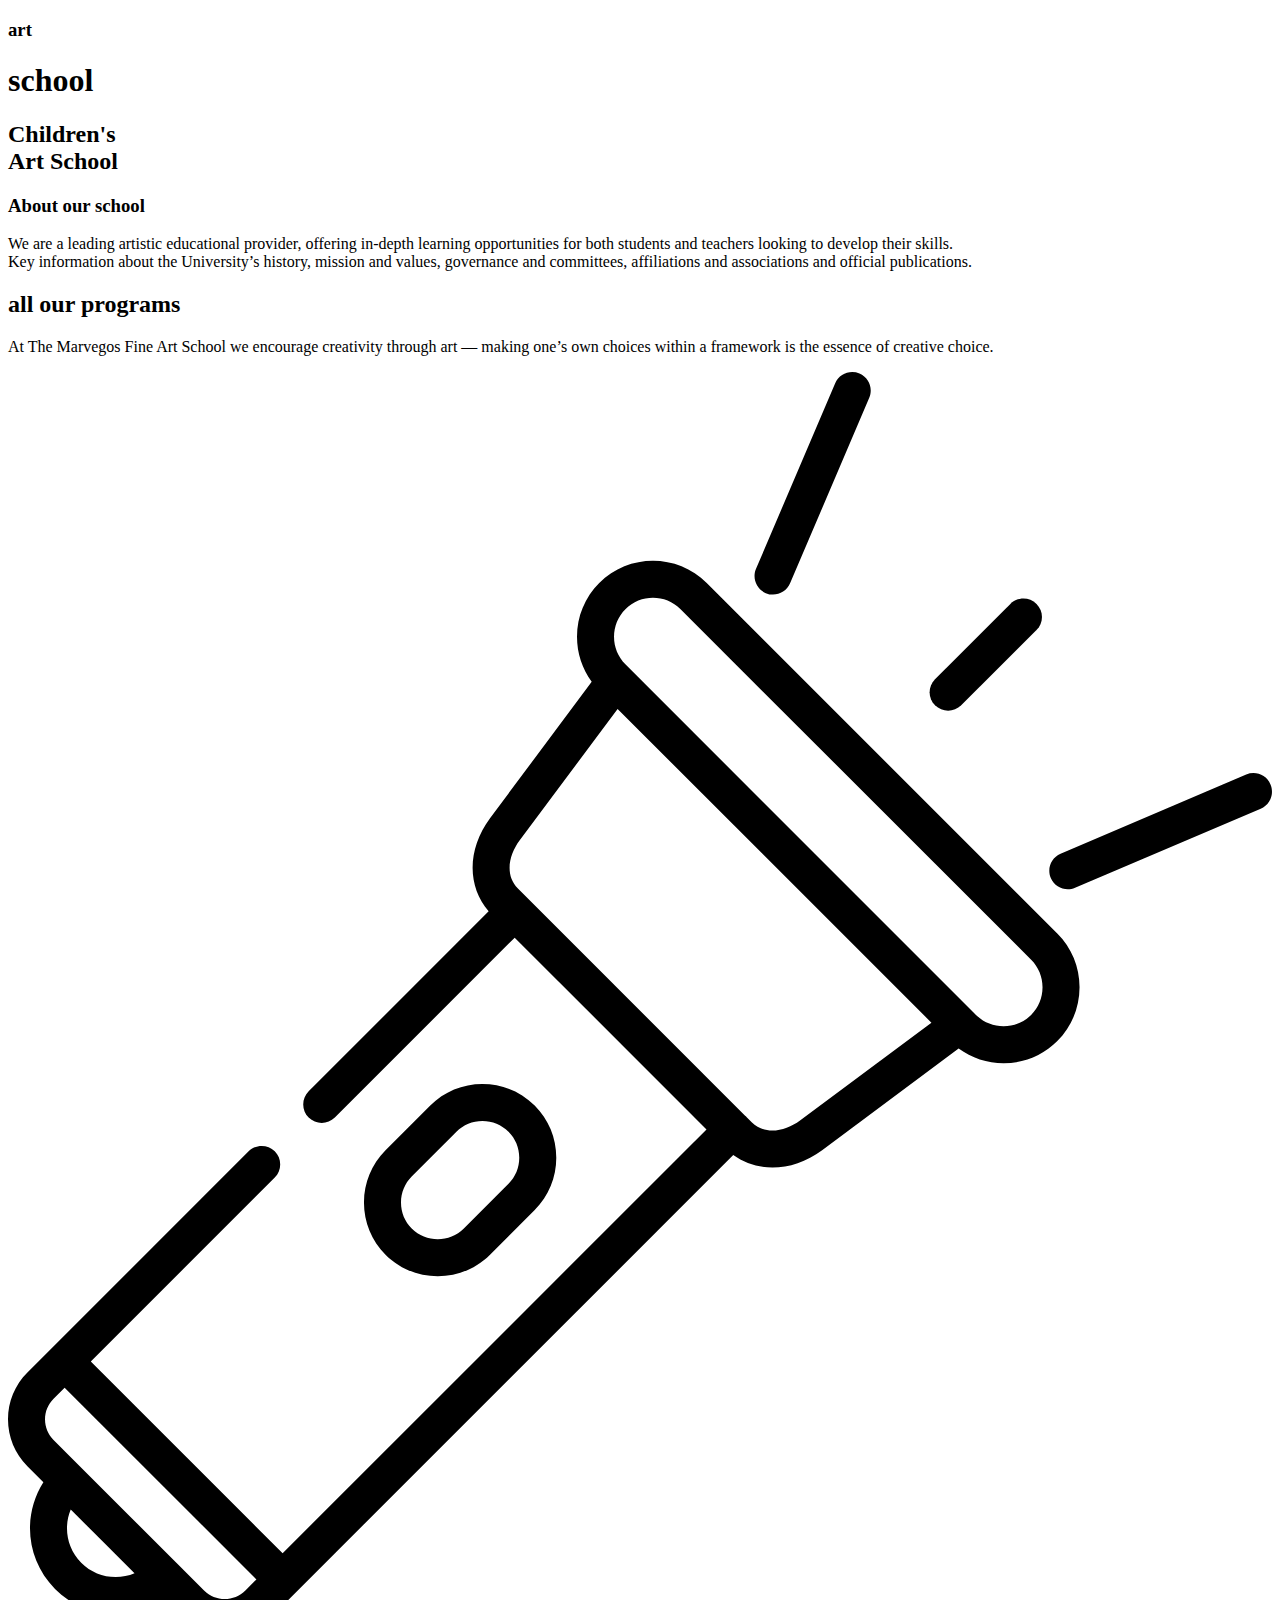
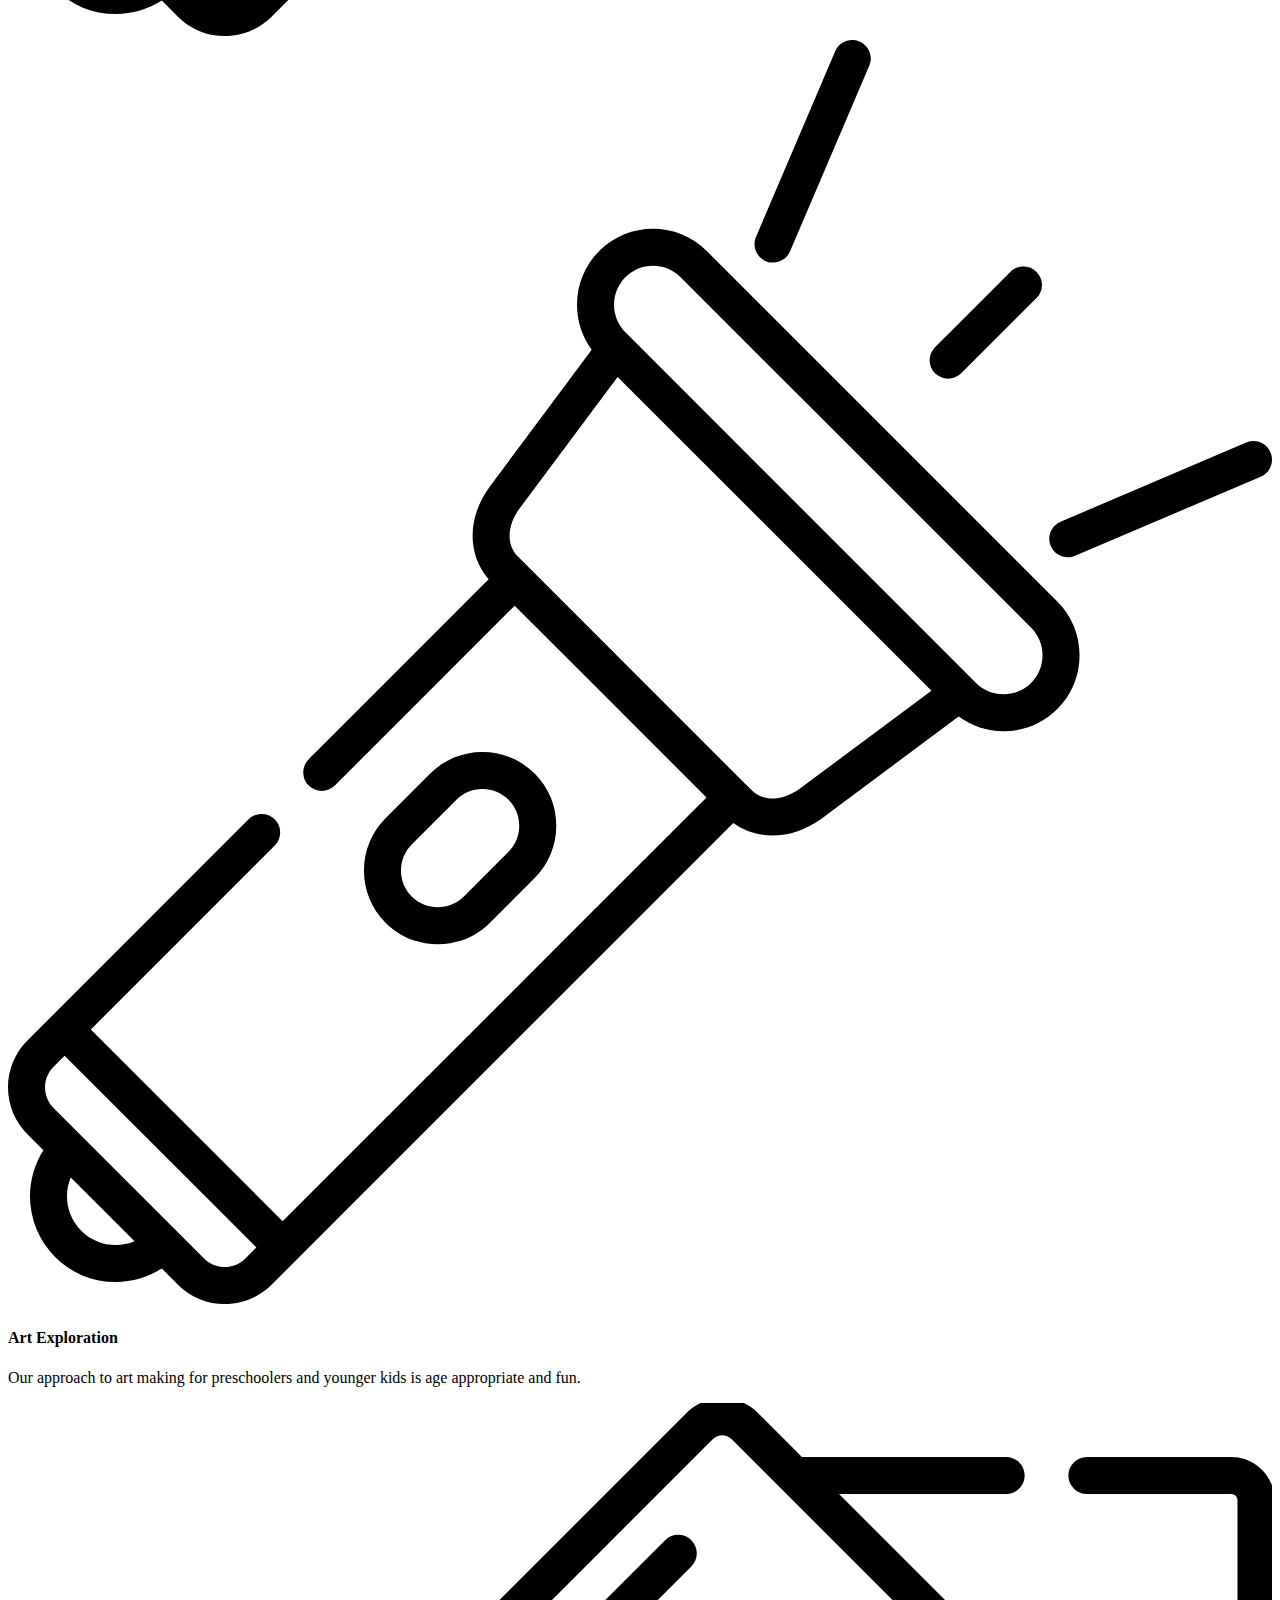
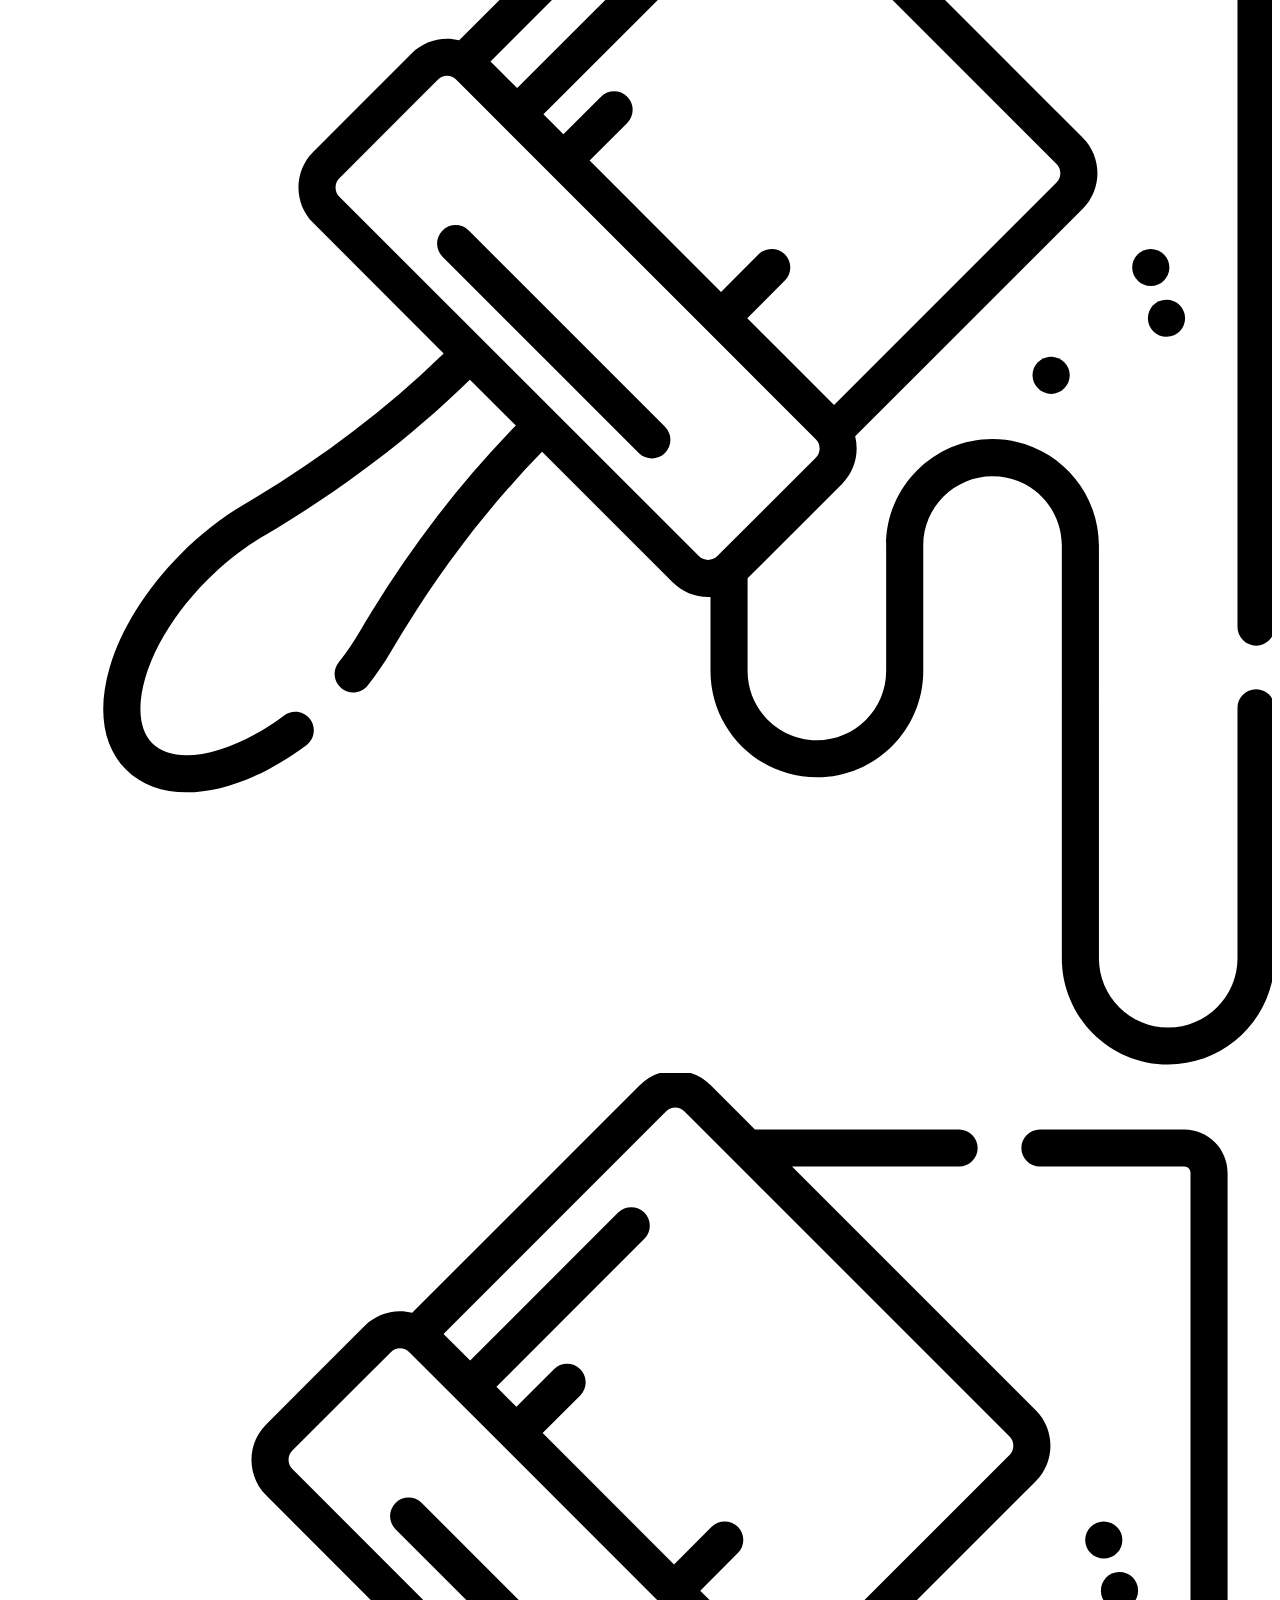
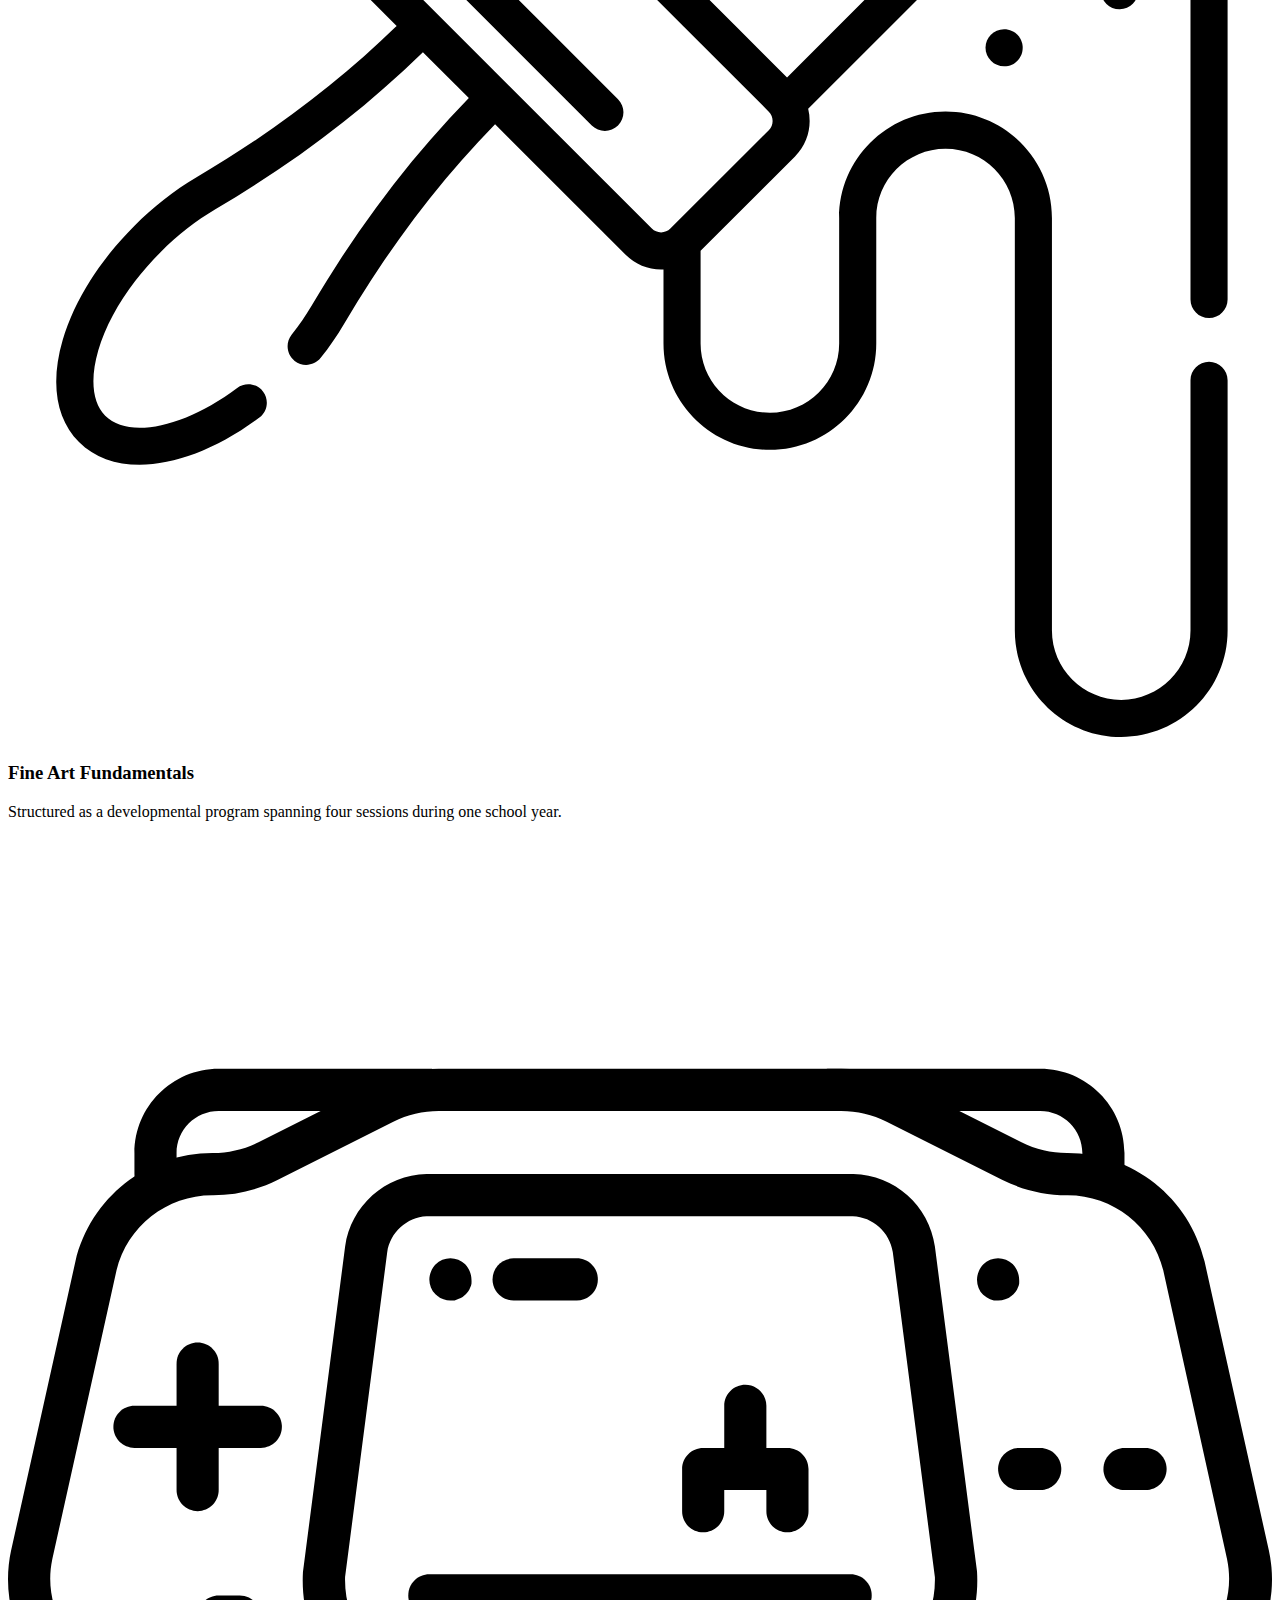
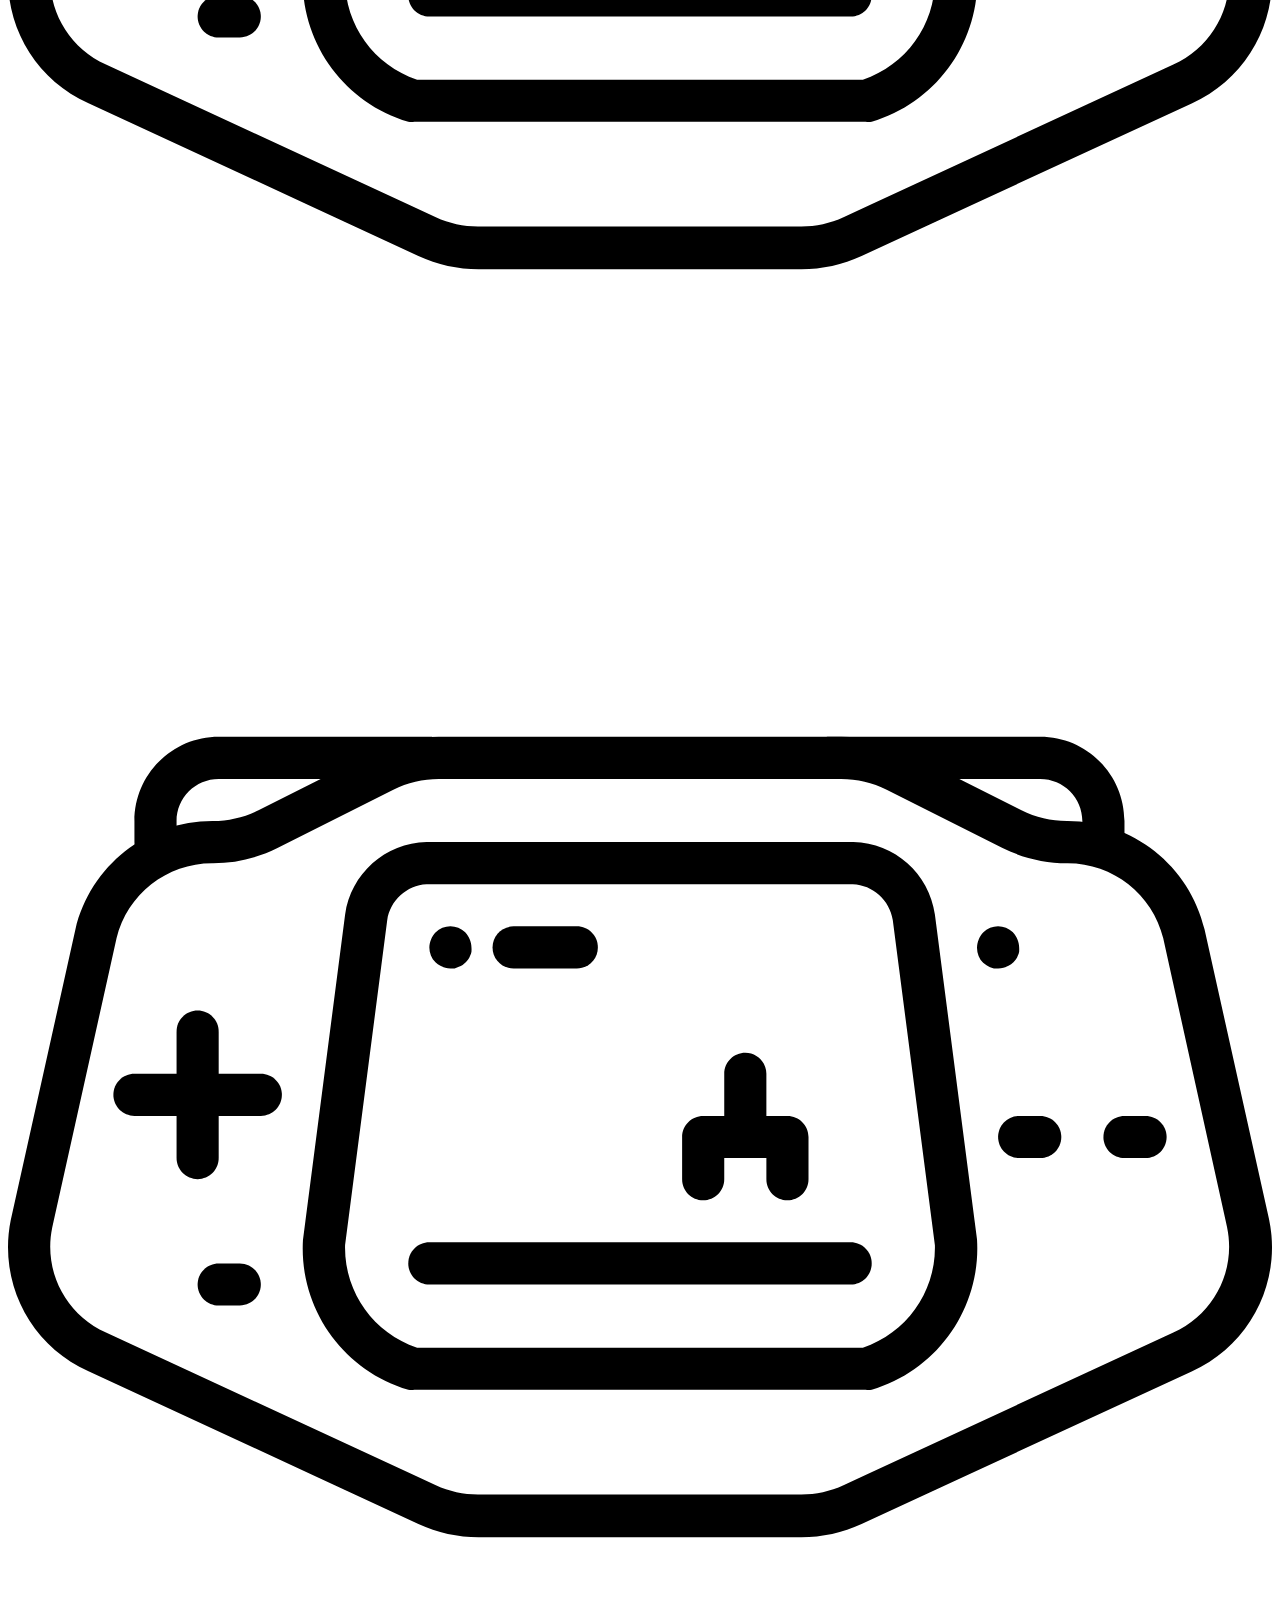
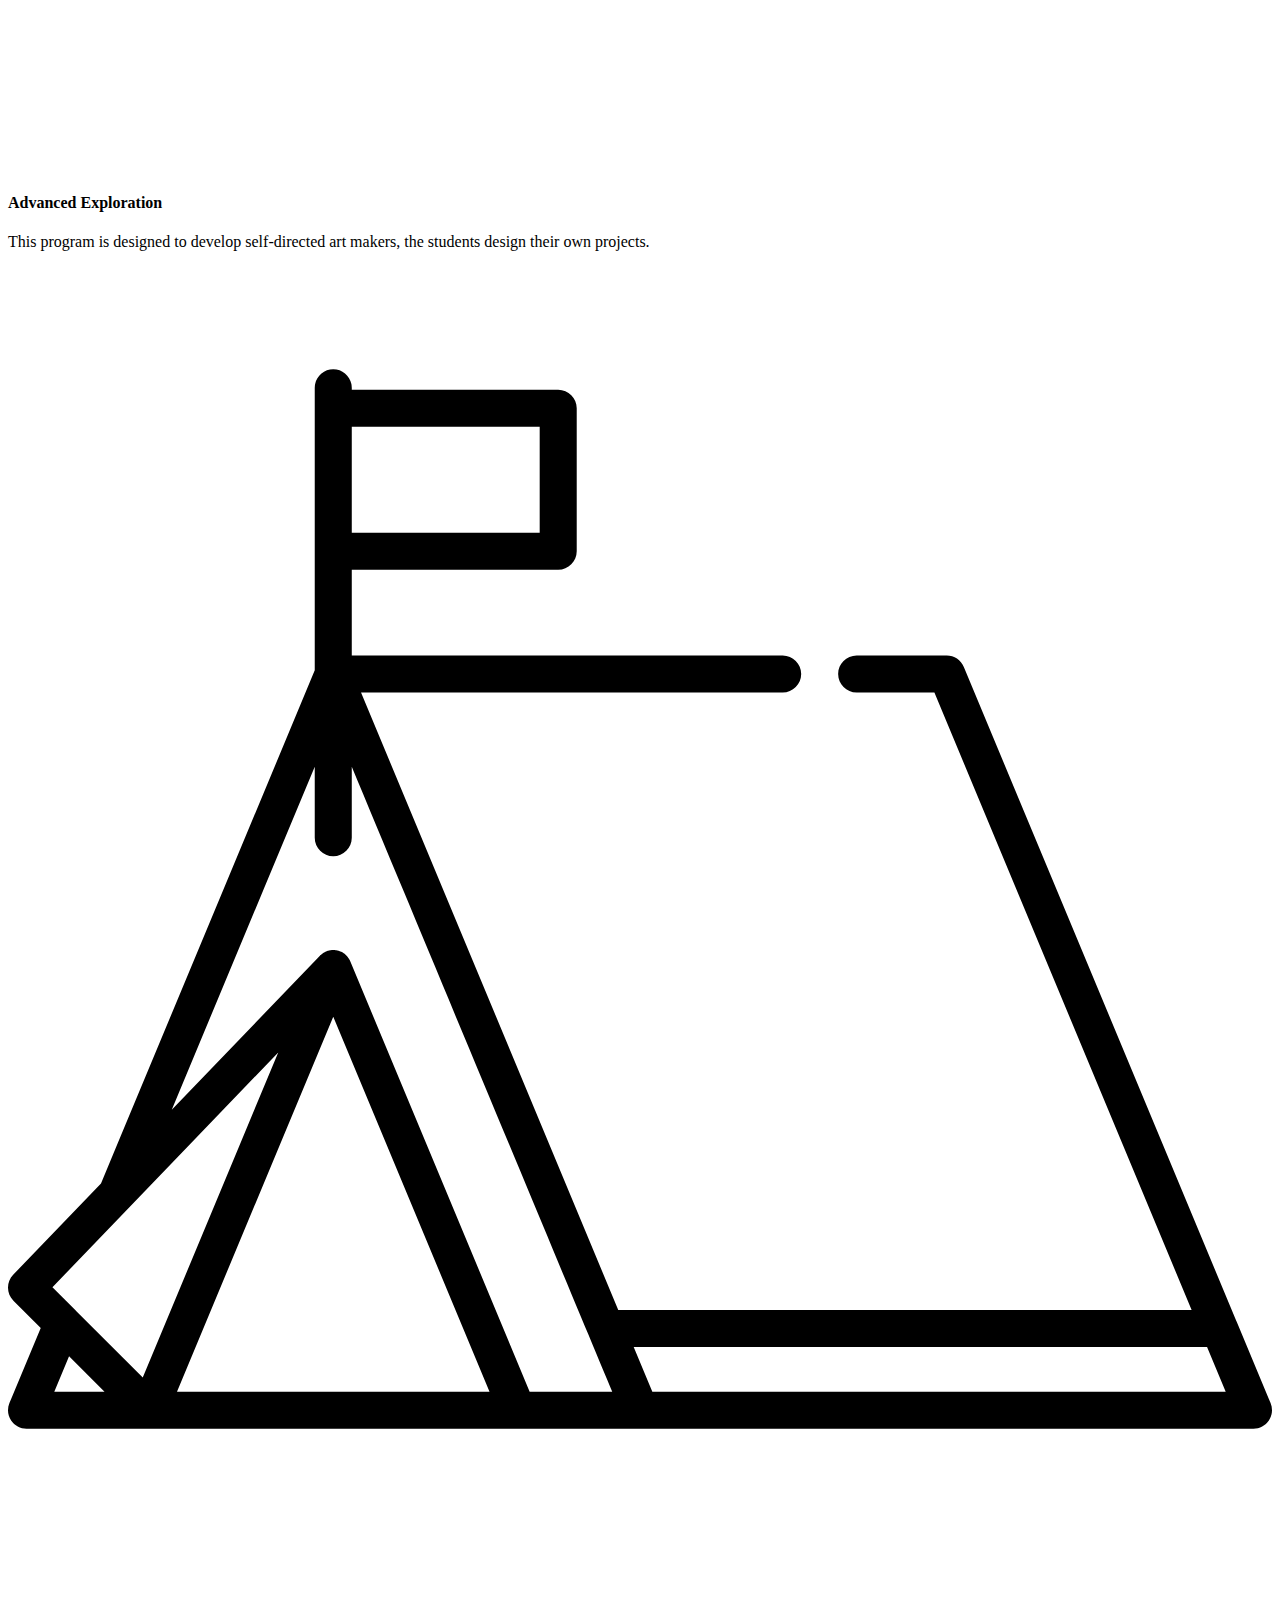
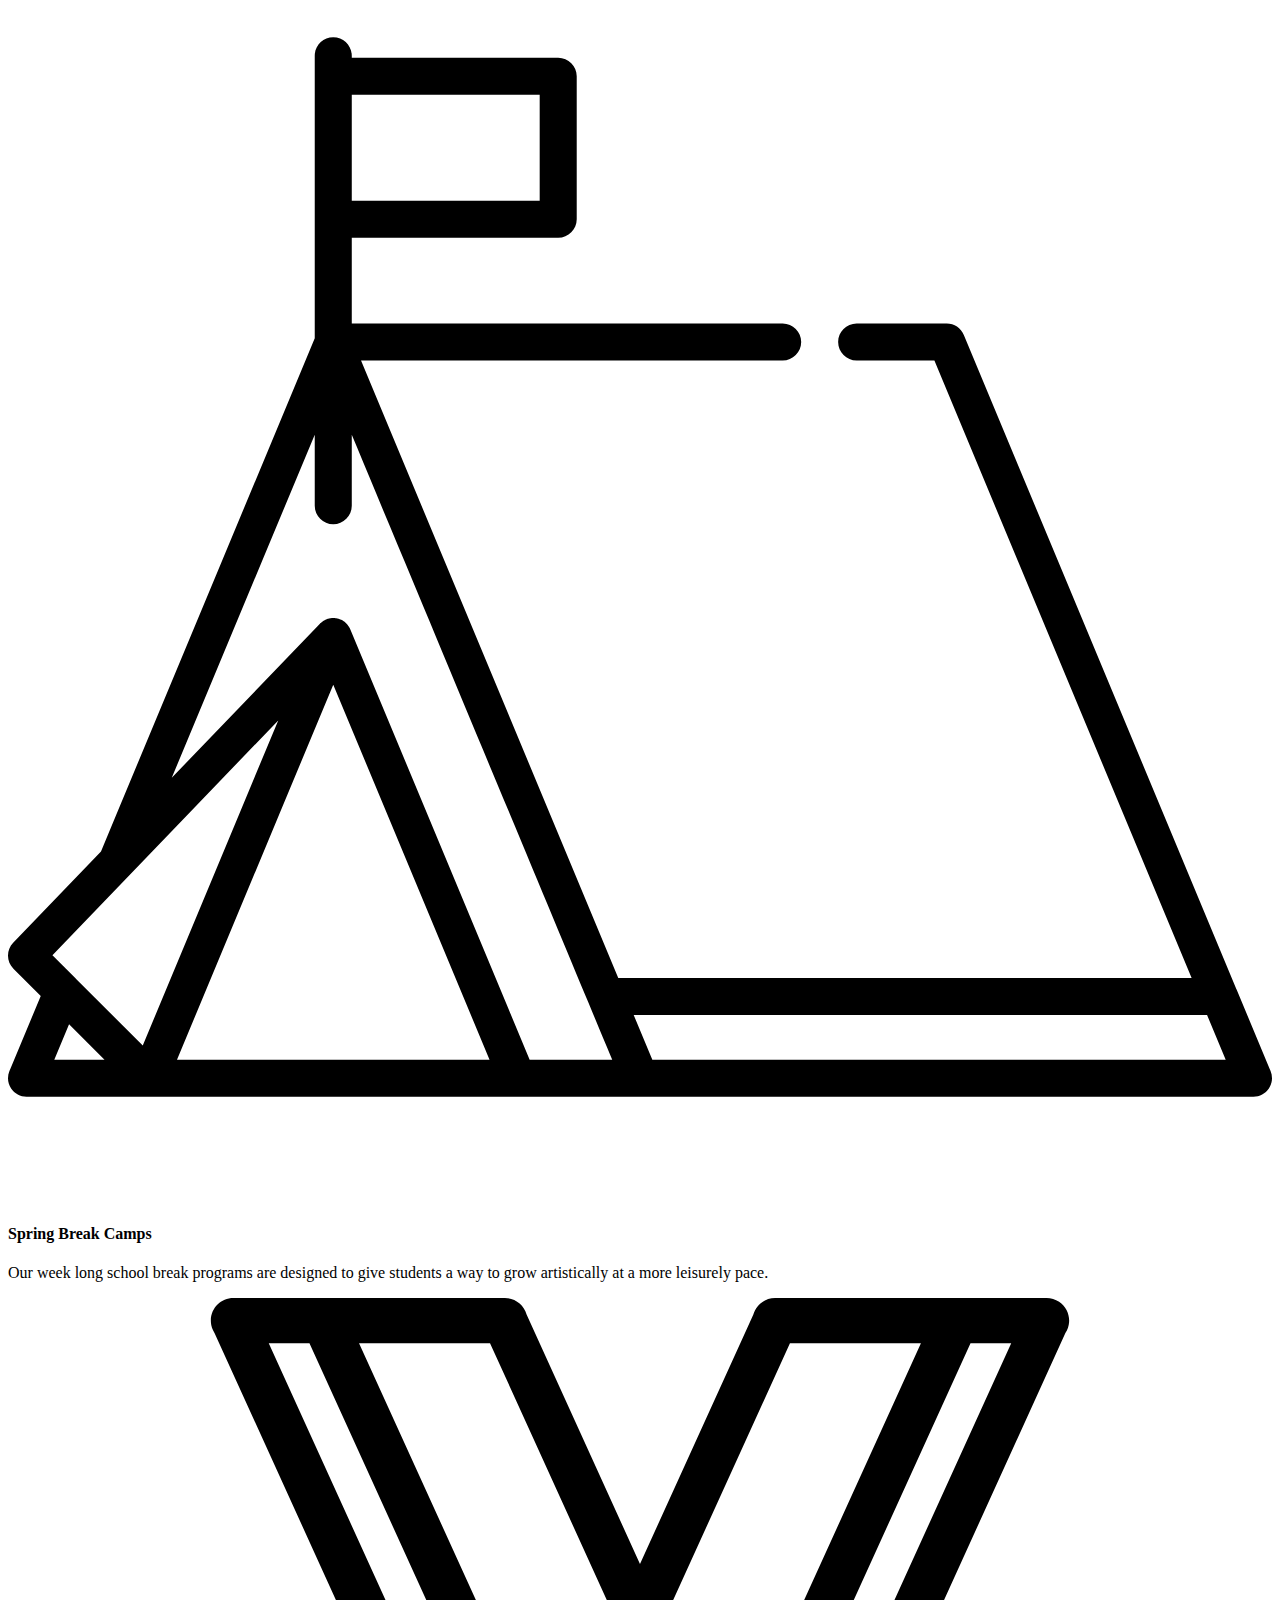
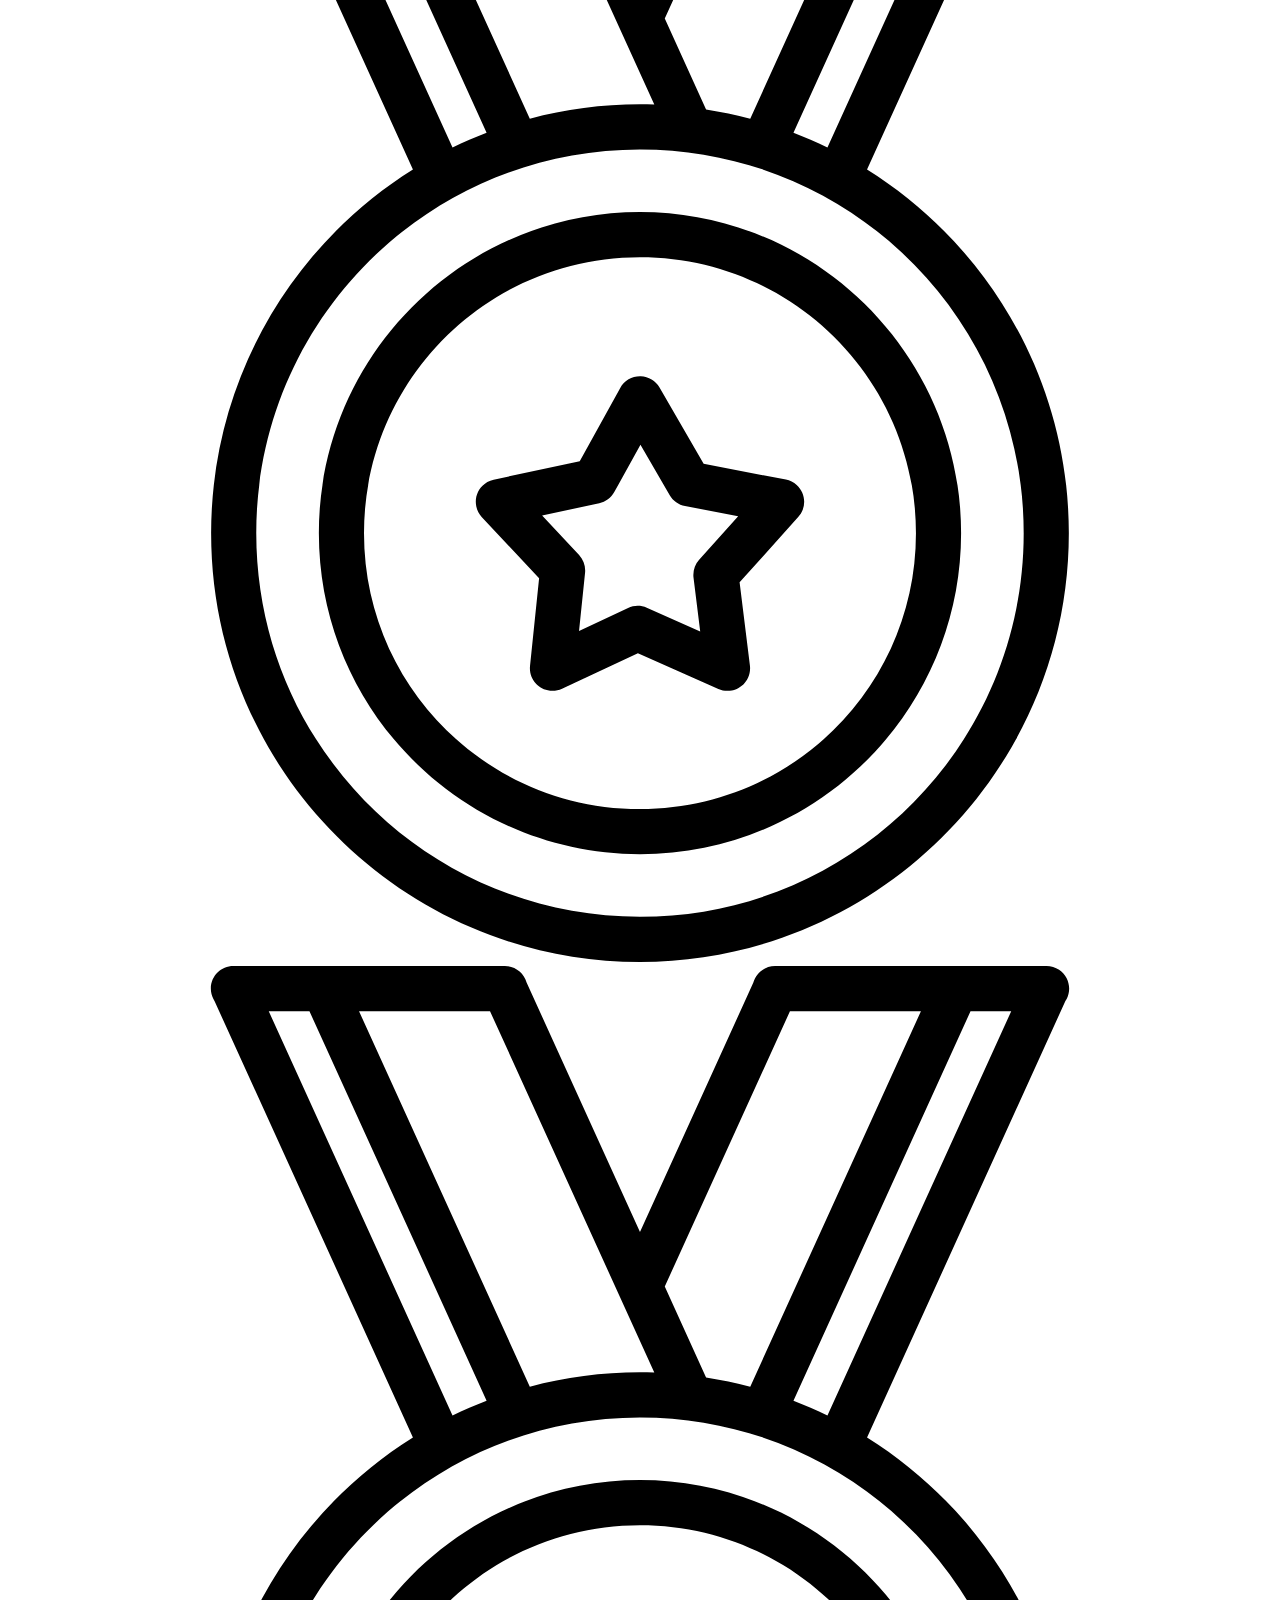
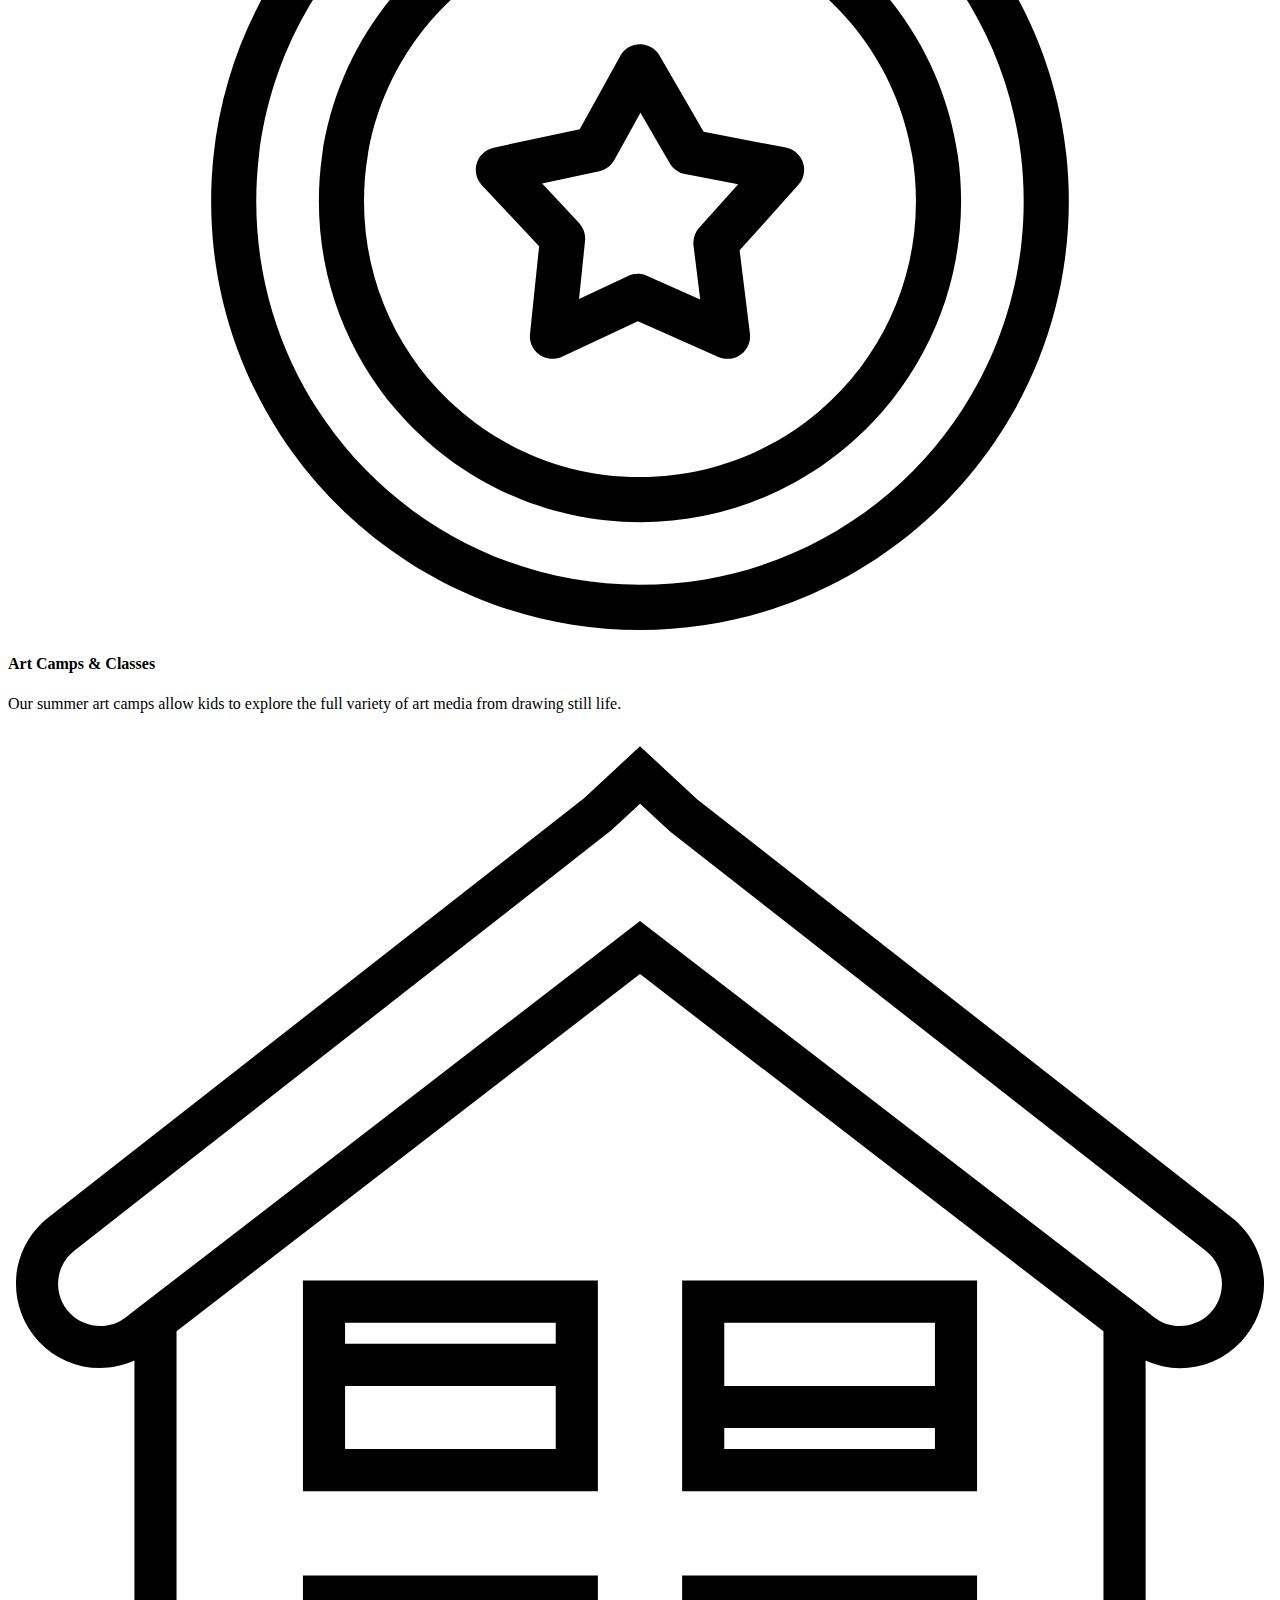
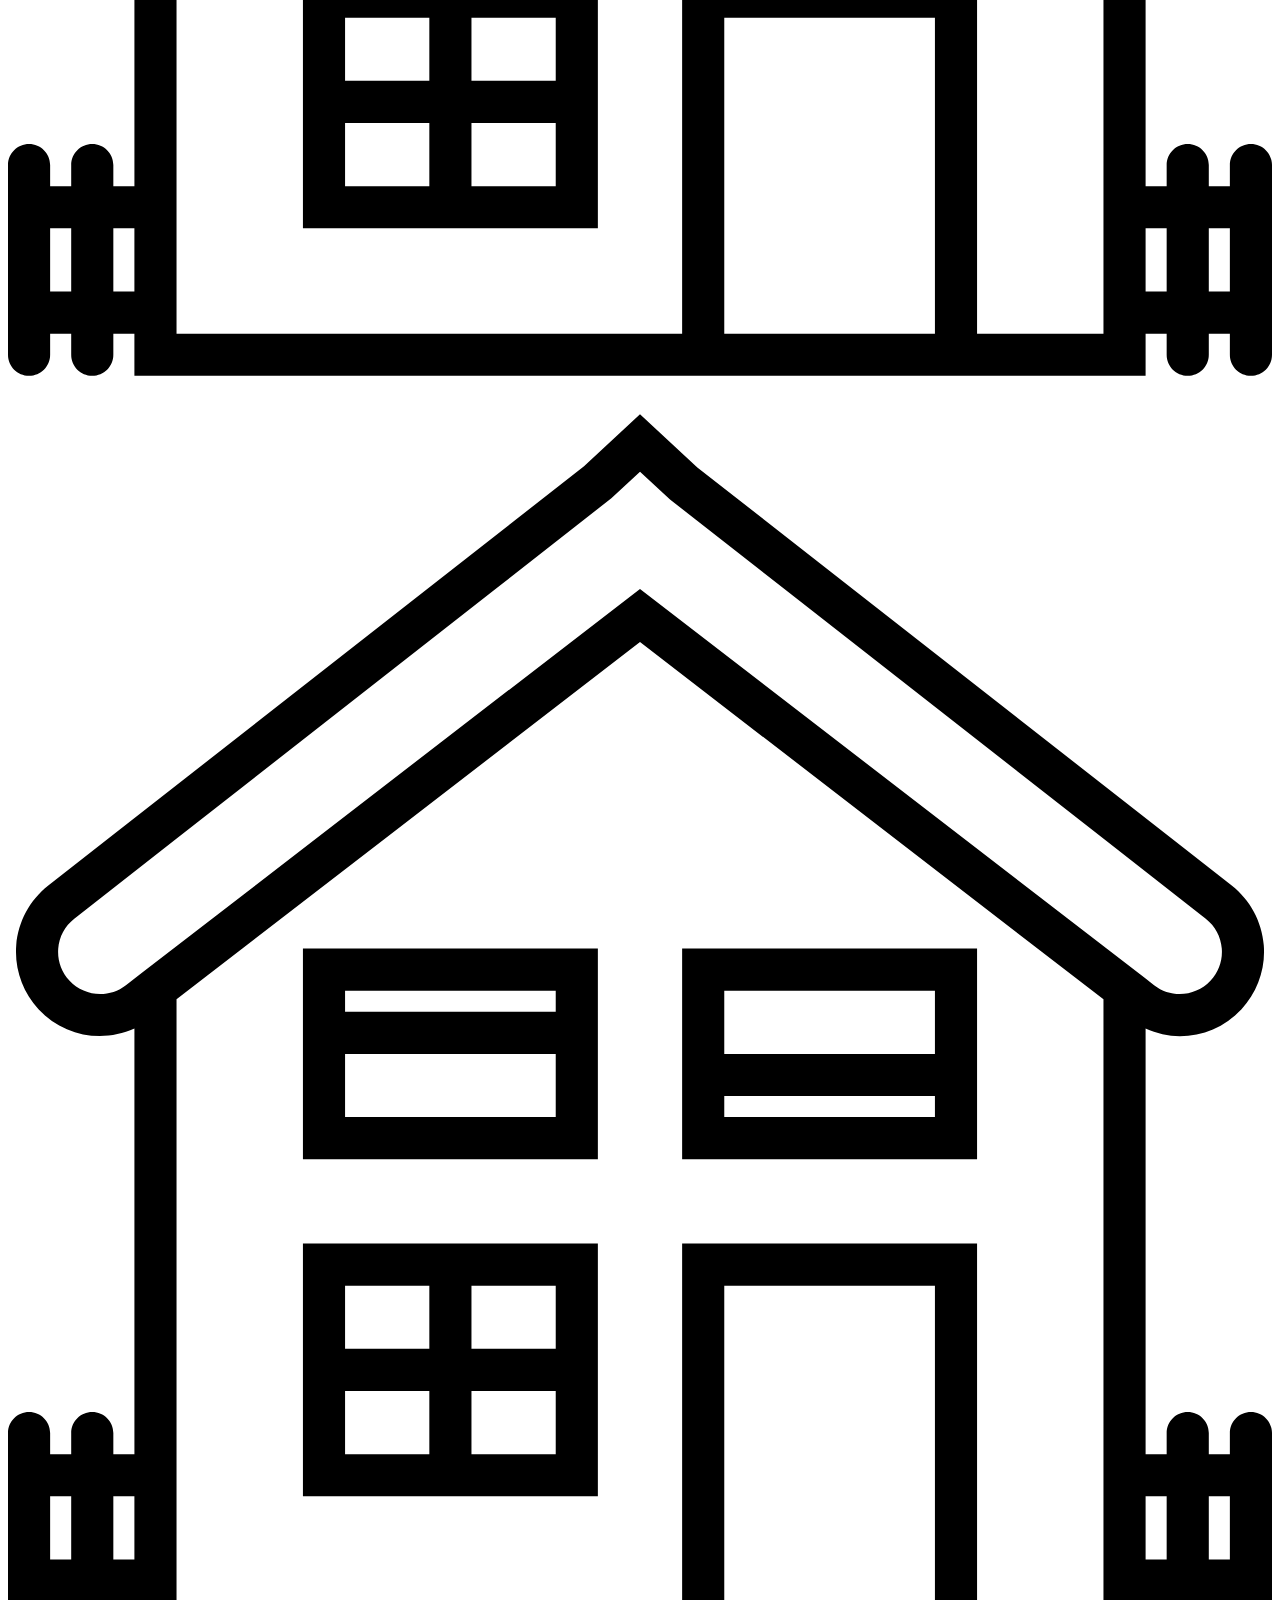
==== index.html @ 1e619853 "Add files via upload" ====
<!DOCTYPE html>
<html style="font-size: 16px;">
  <head>
    <meta name="viewport" content="width=device-width, initial-scale=1.0">
    <meta charset="utf-8">
    <meta name="keywords" content="school, Children'sArt School, all our programs, We'd love to hear from you, our gallery, 5k, 150, 45, 250, Questions?Comments?We'd love to hear from you.">
    <meta name="description" content="">
    <meta name="page_type" content="np-template-header-footer-from-plugin">
    <title>Home</title>
    <link rel="stylesheet" href="nicepage.css" media="screen">
<link rel="stylesheet" href="Home.css" media="screen">
    <script class="u-script" type="text/javascript" src="jquery.js" defer=""></script>
    <script class="u-script" type="text/javascript" src="nicepage.js" defer=""></script>
    <meta name="generator" content="Nicepage 3.11.0, nicepage.com">
    <link id="u-theme-google-font" rel="stylesheet" href="https://fonts.googleapis.com/css?family=Roboto:100,100i,300,300i,400,400i,500,500i,700,700i,900,900i|Open+Sans:300,300i,400,400i,600,600i,700,700i,800,800i">
    <link id="u-page-google-font" rel="stylesheet" href="https://fonts.googleapis.com/css?family=Ubuntu:300,300i,400,400i,500,500i,700,700i">
    
    
    
    
    
    
    
    
    
    <script type="application/ld+json">{
		"@context": "http://schema.org",
		"@type": "Organization",
		"name": "",
		"url": "index.html"
}</script>
    <meta property="og:title" content="Home">
    <meta property="og:type" content="website">
    <meta name="theme-color" content="#7da2a9">
    <link rel="canonical" href="index.html">
    <meta property="og:url" content="index.html">
  </head>
  <body data-home-page="Home.html" data-home-page-title="Home" class="u-body"> 
    <section class="u-clearfix u-image u-section-1" id="sec-1aa9">
      <div class="u-clearfix u-sheet u-sheet-1">
        <div class="u-align-left u-container-style u-expanded-width u-group u-group-1">
          <div class="u-container-layout u-valign-bottom-md u-valign-bottom-sm u-valign-bottom-xs u-container-layout-1">
            <h3 class="u-custom-font u-font-ubuntu u-text u-text-body-alt-color u-text-1">art</h3>
            <h1 class="u-custom-font u-font-ubuntu u-text u-text-body-alt-color u-title u-text-2">school</h1>
          </div>
        </div>
      </div>
    </section>
    <section class="u-clearfix u-palette-1-base u-section-2" id="sec-0cf2">
      <div class="u-clearfix u-sheet u-sheet-1">
        <div class="u-clearfix u-expanded-width u-gutter-20 u-layout-wrap u-layout-wrap-1">
          <div class="u-layout">
            <div class="u-layout-row">
              <div class="u-align-right u-container-style u-layout-cell u-left-cell u-size-30 u-layout-cell-1">
                <div class="u-container-layout u-valign-middle-sm u-valign-middle-xs u-container-layout-1">
                  <h2 class="u-text u-text-1">Children's<br>Art School
                  </h2>
                  <h3 class="u-custom-font u-font-ubuntu u-text u-text-palette-3-base u-text-2">About our school</h3>
                </div>
              </div>
              <div class="u-container-style u-layout-cell u-right-cell u-size-30 u-layout-cell-2">
                <div class="u-container-layout u-valign-middle-sm u-container-layout-2">
                  <p class="u-text u-text-3">We are a leading artistic educational provider, offering in-depth learning opportunities for both students and teachers looking to develop their skills.&nbsp;<br>Key information about the University’s history, mission and
                                    values, governance and committees, affiliations and associations and official publications.<br>
                  </p>
                </div>
              </div>
            </div>
          </div>
        </div>
      </div>
    </section>
    <section class="u-clearfix u-section-3" id="sec-e636">
      <div class="u-clearfix u-sheet u-sheet-1">
        <div class="u-align-center u-container-style u-group u-group-1">
          <div class="u-container-layout u-valign-middle">
            <h2 class="u-text u-text-1">all our programs&nbsp;&nbsp;</h2>
            <p class="u-text u-text-2">At The Marvegos Fine Art School we encourage creativity through art — making one’s own choices within a framework is the essence of creative choice.&nbsp;</p>
          </div>
        </div>
        <div class="u-clearfix u-expanded-width-lg u-expanded-width-md u-expanded-width-xl u-gutter-20 u-layout-wrap u-layout-wrap-1">
          <div class="u-layout">
            <div class="u-layout-col">
              <div class="u-size-30">
                <div class="u-layout-row">
                  <div class="u-container-style u-layout-cell u-left-cell u-size-20 u-layout-cell-1">
                    <div class="u-container-layout u-valign-middle u-container-layout-2"><span class="u-icon u-icon-circle u-text-palette-1-base u-icon-1"><svg class="u-svg-link" preserveAspectRatio="xMidYMin slice" viewBox="0 0 512 512.00041" style=""><use xmlns:xlink="http://www.w3.org/1999/xlink" xlink:href="#svg-dcff"></use></svg><svg xmlns="http://www.w3.org/2000/svg" viewBox="0 0 512 512.00041" id="svg-dcff" class="u-svg-content"><path d="m283.03125 85.46875c-12.023438-11.980469-31.554688-11.976562-43.542969.007812-5.8125 5.8125-9.011719 13.558594-9.003906 21.808594.003906 6.652344 2.09375 12.964844 5.945313 18.1875l-41.179688 55.277344c-9.242188 12.398438-9.371094 27.632812-.5625 37.726562l-72.902344 72.878907c-2.929687 2.929687-2.929687 7.679687-.003906 10.605469 1.464844 1.464843 3.386719 2.199218 5.304688 2.199218 1.917968 0 3.839843-.734375 5.300781-2.195312l72.859375-72.835938 77.695312 77.691406-171.707031 171.652344-77.691406-77.671875 74.515625-74.515625c2.929687-2.929687 2.929687-7.679687 0-10.605468-2.929688-2.929688-7.675782-2.929688-10.601563 0l-89.59375 89.589843c-5.070312 5.054688-7.863281 11.792969-7.863281 18.976563 0 7.1875 2.792969 13.925781 7.855469 18.96875l6.480469 6.480468c-8.5625 13.445313-6.996094 31.527344 4.710937 43.230469 6.558594 6.574219 15.289063 10.195313 24.574219 10.195313h.003906c6.730469 0 13.164062-1.910156 18.691406-5.460938l6.5 6.5c5.230469 5.226563 12.101563 7.839844 18.96875 7.839844 6.871094 0 13.742188-2.613281 18.972656-7.839844l187.015626-186.960937c4.632812 3.367187 10.140624 5.0625 15.875 5.0625 6.746093 0 13.804687-2.335938 20.121093-7.027344l55.289063-41.164063c5.242187 3.855469 11.5625 5.9375 18.21875 5.9375h.023437c8.238281-.007812 15.964844-3.203124 21.742188-8.996093 5.808593-5.8125 9.007812-13.558594 9-21.808594-.003907-8.238281-3.207031-15.960937-9.011719-21.746094zm-239.410156 402.65625c-5.273438 0-10.230469-2.058594-13.964844-5.800781-5.8125-5.808594-7.230469-14.390625-4.246094-21.5625l12.882813 12.882812 12.960937 12.957031c-2.382812 1-4.96875 1.523438-7.632812 1.523438zm35.800781 5.425781-11.226563-11.21875c0-.003906 0-.003906-.003906-.003906l-19.378906-19.375-30.367188-30.355469c-2.222656-2.21875-3.449218-5.183594-3.449218-8.351562 0-3.167969 1.226562-6.132813 3.460937-8.359375l4.480469-4.480469 77.691406 77.667969-4.476562 4.476562c-4.613282 4.609375-12.117188 4.613281-16.730469 0zm241.394531-190.351562c-5.785156 4.296875-14.085937 6.183593-19.570312.714843l-2.125-2.121093c-.085938-.097657-.164063-.195313-.257813-.285157-.09375-.09375-.191406-.171874-.285156-.257812l-92.023437-92.023438c-5.480469-5.460937-3.585938-13.734374.722656-19.515624l39.648437-53.222657 127.121094 127.082031zm93.613282-42.789063c-2.953126 2.964844-6.910157 4.597656-11.140626 4.601563-.003906 0-.007812 0-.011718 0-4.238282 0-8.210938-1.636719-11.183594-4.605469l-1.296875-1.296875c0-.003906-.003906-.007813-.007813-.011719l-5.457031-5.457031-135.25-135.230469c-2.960937-2.953125-4.597656-6.90625-4.601562-11.136718-.003907-4.238282 1.632812-8.214844 4.609375-11.1875 3.074218-3.074219 7.121094-4.613282 11.164062-4.613282 4.046875 0 8.097656 1.539063 11.179688 4.613282l142.003906 141.984374c.003906.003907.007812.007813.007812.007813 2.964844 2.953125 4.597657 6.910156 4.601563 11.136719.003906 4.242187-1.632813 8.214844-4.617187 11.195312zm0 0"></path><path d="m195.25 357.523438 18.09375-18.085938c5.644531-5.644531 8.753906-13.167969 8.746094-21.183594-.007813-8-3.117188-15.503906-8.757813-21.121094-5.640625-5.636718-13.148437-8.738281-21.152343-8.738281-.007813 0-.015626 0-.023438 0-8.003906.007813-15.507812 3.117188-21.113281 8.742188l-18.125 18.089843c-5.625 5.625-8.726563 13.136719-8.726563 21.148438s3.101563 15.523438 8.726563 21.148438c5.835937 5.832031 13.503906 8.75 21.167969 8.75 7.664062 0 15.332031-2.917969 21.164062-8.75zm-36.058594-21.148438c0-4.007812 1.539063-7.75 4.328125-10.539062l18.128907-18.097657c2.789062-2.796875 6.527343-4.339843 10.519531-4.34375h.011719c4 0 7.75 1.546875 10.558593 4.351563.003907.003906.007813.003906.007813.007812 2.800781 2.789063 4.34375 6.523438 4.34375 10.511719.003906 4.003906-1.539063 7.757813-4.351563 10.566406l-18.089843 18.085938c-5.824219 5.820312-15.300782 5.820312-21.125 0-2.792969-2.792969-4.332032-6.539063-4.332032-10.542969zm0 0"></path><path d="m380.808594 137.226562c1.917968 0 3.835937-.730468 5.300781-2.191406l30.511719-30.503906c2.929687-2.929688 2.929687-7.675781 0-10.605469-2.929688-2.925781-7.675782-2.925781-10.605469 0l-30.507813 30.5c-2.929687 2.929688-2.929687 7.675781-.003906 10.605469 1.464844 1.464844 3.382813 2.195312 5.304688 2.195312zm0 0"></path><path d="m511.390625 167.039062c-1.621094-3.808593-6.023437-5.578124-9.839844-3.957031l-75.195312 32.058594c-3.8125 1.625-5.582031 6.03125-3.957031 9.839844 1.214843 2.851562 3.984374 4.5625 6.902343 4.5625.976563 0 1.976563-.195313 2.933594-.605469l75.199219-32.058594c3.8125-1.625 5.582031-6.027344 3.957031-9.839844zm0 0"></path><path d="m306.949219 89.570312c.960937.410157 1.957031.605469 2.9375.605469 2.914062 0 5.6875-1.710937 6.902343-4.558593l32.070313-75.175782c1.625-3.808594-.144531-8.214844-3.957031-9.839844-3.808594-1.621093-8.210938.148438-9.839844 3.957032l-32.066406 75.171875c-1.625 3.8125.144531 8.214843 3.953125 9.839843zm0 0"></path></svg></span>
                      <h4 class="u-text u-text-3">Art Exploration</h4>
                      <p class="u-text u-text-4">Our approach to art making for preschoolers and younger kids is age appropriate and fun.</p>
                    </div>
                  </div>
                  <div class="u-container-style u-layout-cell u-size-20 u-layout-cell-2">
                    <div class="u-container-layout u-valign-middle u-container-layout-3"><span class="u-icon u-icon-circle u-text-palette-1-base u-icon-2"><svg class="u-svg-link" preserveAspectRatio="xMidYMin slice" viewBox="-19 1 511 511.9995" style=""><use xmlns:xlink="http://www.w3.org/1999/xlink" xlink:href="#svg-d087"></use></svg><svg xmlns="http://www.w3.org/2000/svg" viewBox="-19 1 511 511.9995" id="svg-d087" class="u-svg-content"><path d="m456.554688 23.800781h-58.375c-4.144532 0-7.5 3.355469-7.5 7.5 0 4.140625 3.355468 7.5 7.5 7.5h58.375c1.378906 0 2.5 1.121094 2.5 2.5v293.859375c0 4.140625 3.359374 7.5 7.5 7.5 4.144531 0 7.5-3.359375 7.5-7.5v-293.859375c0-9.652343-7.847657-17.5-17.5-17.5zm0 0"></path><path d="m466.554688 360.320312c-4.140626 0-7.5 3.355469-7.5 7.5v101.167969c0 15.445313-12.5625 28.011719-28.007813 28.011719s-28.007813-12.566406-28.007813-28.011719v-166.824219c0-23.714843-19.296874-43.007812-43.011718-43.007812s-43.007813 19.292969-43.007813 43.007812v50.730469c0 15.445313-12.566406 28.007813-28.007812 28.007813-15.445313 0-28.011719-12.5625-28.011719-28.007813v-37.4375l38.175781-38.179687c5.210938-5.207032 6.964844-12.5625 5.316407-19.238282l92.007812-92.007812c7.910156-7.910156 7.910156-20.785156 0-28.695312l-98.539062-98.535157h67.554687c4.144531 0 7.5-3.359375 7.5-7.5 0-4.144531-3.355469-7.5-7.5-7.5h-82.554687l-17.863282-17.867187c-7.914062-7.910156-20.785156-7.910156-28.695312 0l-92 91.996094c-1.585938-.390626-3.222656-.617188-4.902344-.617188-5.417969 0-10.515625 2.109375-14.347656 5.941406l-39.792969 39.796875c-7.910156 7.910157-7.910156 20.78125 0 28.691407l52.773437 52.777343c-23.171874 22.632813-50.363281 43.210938-80.90625 61.191407-8.882812 5.230468-17.351562 11.847656-25.175781 19.667968-14.109375 14.113282-24.398437 30.523438-28.96875 46.210938-5.019531 17.242187-2.671875 31.855468 6.617188 41.144531 6.195312 6.195313 14.699219 9.226563 24.519531 9.226563 14.375-.003907 31.5625-6.503907 48.410156-19.078126 3.316406-2.480468 4-7.179687 1.523438-10.496093-2.480469-3.320313-7.179688-4.003907-10.496094-1.523438-21.441406 16-43.875 20.738281-53.351562 11.265625-5.164063-5.167968-6.191407-14.765625-2.820313-26.34375 3.875-13.304687 12.816406-27.4375 25.175781-39.796875 6.925782-6.925781 14.386719-12.765625 22.175782-17.347656 31.640624-18.628906 59.839843-39.988281 83.902343-63.511719l18.566407 18.5625c-23.527344 24.066406-44.882813 52.265625-63.511719 83.90625-2.328125 3.953125-5.066407 7.933594-8.144531 11.828125-2.566407 3.25-2.011719 7.96875 1.238281 10.535157 1.375 1.085937 3.015625 1.613281 4.644531 1.613281 2.214844 0 4.410156-.976563 5.890625-2.851563 3.5-4.429687 6.628906-8.976562 9.296875-13.515625 17.984375-30.546875 38.5625-57.738281 61.195312-80.910156l52.773438 52.773437c3.832031 3.835938 8.925781 5.945313 14.347656 5.945313.324219 0 .644532-.03125.964844-.046875v29.925781c0 23.714844 19.296875 43.007813 43.011719 43.007813 23.714843 0 43.007812-19.292969 43.007812-43.007813v-50.730469c0-15.441406 12.566407-28.007812 28.011719-28.007812 15.441406 0 28.007812 12.5625 28.007812 28.007812v166.824219c0 23.71875 19.292969 43.011719 43.007813 43.011719 23.71875 0 43.011719-19.292969 43.011719-43.011719v-101.167969c-.003906-4.144531-3.359375-7.5-7.503906-7.5zm-219.546876-343.78125c2.0625-2.0625 5.417969-2.0625 7.480469 0l131.402344 131.40625c2.0625 2.058594 2.0625 5.417969 0 7.476563l-89.9375 89.9375-35.082031-35.082031 15.195312-15.195313c2.929688-2.933593 2.929688-7.679687 0-10.609375-2.929687-2.925781-7.679687-2.925781-10.605468 0l-15.199219 15.195313-53.117188-53.117188 15.199219-15.195312c2.929688-2.925781 2.929688-7.675781 0-10.605469-2.929688-2.925781-7.679688-2.929688-10.605469 0l-15.199219 15.195312-8.082031-8.082031 59.8125-59.8125c2.929688-2.933593 2.929688-7.679687 0-10.609375-2.929687-2.929687-7.679687-2.929687-10.605469 0l-59.816406 59.8125-10.777344-10.777344zm-5.710937 289.925782-145.332031-145.328125c-2.0625-2.0625-2.0625-5.417969 0-7.480469l39.796875-39.792969c1-1 2.328125-1.550781 3.738281-1.550781 1.414062 0 2.742188.550781 3.742188 1.550781l145.328124 145.328125c2.0625 2.0625 2.0625 5.417969 0 7.480469l-39.792968 39.792969c-1 1-2.328125 1.550781-3.742188 1.550781-1.414062 0-2.738281-.550781-3.738281-1.550781zm0 0"></path><path d="m148.273438 174.820312c-2.929688-2.929687-7.679688-2.929687-10.609376 0-2.929687 2.929688-2.929687 7.675782 0 10.605469l79.34375 79.34375c1.464844 1.460938 3.382813 2.195313 5.304688 2.195313 1.917969 0 3.835938-.734375 5.300781-2.195313 2.929688-2.933593 2.929688-7.679687 0-10.609375zm0 0"></path><path d="m424.019531 182.277344h-.078125c-4.144531 0-7.460937 3.355468-7.460937 7.5 0 4.144531 3.394531 7.5 7.539062 7.5s7.5-3.355469 7.5-7.5c0-4.144532-3.355469-7.5-7.5-7.5zm0 0"></path><path d="m430.199219 202.777344c-4.144531.054687-7.417969 3.453125-7.367188 7.59375.050781 4.109375 3.4375 7.40625 7.535157 7.40625h.097656c4.140625-.054688 7.457031-3.453125 7.40625-7.59375-.050782-4.109375-3.398438-7.40625-7.5-7.40625-.03125 0-.0625 0-.09375 0zm0 0"></path><path d="m383.648438 225.882812c-4.144532 0-7.460938 3.355469-7.460938 7.5 0 4.140626 3.394531 7.5 7.539062 7.5 4.144532 0 7.5-3.359374 7.5-7.5 0-4.144531-3.355468-7.5-7.5-7.5zm0 0"></path></svg></span>
                      <h3 class="u-custom-font u-font-ubuntu u-text u-text-5">Fine Art Fundamentals</h3>
                      <p class="u-text u-text-6">Structured as a developmental program spanning four sessions during one school year.</p>
                    </div>
                  </div>
                  <div class="u-container-style u-layout-cell u-right-cell u-size-20 u-layout-cell-3">
                    <div class="u-container-layout u-valign-middle u-container-layout-4"><span class="u-icon u-icon-circle u-text-palette-1-base u-icon-3"><svg class="u-svg-link" preserveAspectRatio="xMidYMin slice" viewBox="0 0 512.045 512.045" style=""><use xmlns:xlink="http://www.w3.org/1999/xlink" xlink:href="#svg-fb48"></use></svg><svg xmlns="http://www.w3.org/2000/svg" xmlns:xlink="http://www.w3.org/1999/xlink" version="1.1" id="svg-fb48" x="0px" y="0px" viewBox="0 0 512.045 512.045" style="enable-background:new 0 0 512.045 512.045;" xml:space="preserve" class="u-svg-content"><g><g><path d="M76.819,204.823c-4.713,0-8.533,3.82-8.533,8.533v51.2c0,4.713,3.82,8.533,8.533,8.533s8.533-3.821,8.533-8.533v-51.2    C85.352,208.643,81.532,204.823,76.819,204.823z"></path>
</g>
</g><g><g><path d="M102.419,230.423h-51.2c-4.713,0-8.533,3.82-8.533,8.533s3.82,8.533,8.533,8.533h51.2c4.713,0,8.533-3.82,8.533-8.533    S107.132,230.423,102.419,230.423z"></path>
</g>
</g><g><g><path d="M230.419,170.689h-25.6c-4.713,0-8.533,3.82-8.533,8.533s3.82,8.533,8.533,8.533h25.6c4.713,0,8.533-3.82,8.533-8.533    S235.132,170.689,230.419,170.689z"></path>
</g>
</g><g><g><path d="M187.752,179.223c-0.013-1.115-0.245-2.217-0.683-3.243c-0.434-1.033-1.04-1.986-1.792-2.816    c-0.016-0.017-0.033-0.033-0.049-0.049c-3.346-3.319-8.749-3.297-12.068,0.049c-0.754,0.829-1.36,1.782-1.792,2.816    c-0.437,1.026-0.669,2.128-0.683,3.243c-0.013,2.268,0.877,4.448,2.475,6.059c1.635,1.559,3.799,2.443,6.059,2.475h1.707    l1.707-0.683c0.544-0.187,1.06-0.445,1.536-0.768l1.28-1.024c0.367-0.406,0.709-0.833,1.024-1.28    c0.323-0.476,0.581-0.992,0.768-1.536c0.245-0.484,0.417-1.002,0.512-1.536C187.793,180.361,187.793,179.791,187.752,179.223z"></path>
</g>
</g><g><g><path d="M315.752,247.489h-34.133c-4.713,0-8.533,3.82-8.533,8.533v17.067c0,4.713,3.82,8.533,8.533,8.533s8.533-3.82,8.533-8.533    v-8.533h17.067v8.533c0,4.713,3.82,8.533,8.533,8.533s8.533-3.82,8.533-8.533v-17.067    C324.285,251.31,320.465,247.489,315.752,247.489z"></path>
</g>
</g><g><g><path d="M298.685,221.889c-4.713,0-8.533,3.82-8.533,8.533v25.6c0,4.713,3.82,8.533,8.533,8.533s8.533-3.82,8.533-8.533v-25.6    C307.219,225.71,303.398,221.889,298.685,221.889z"></path>
</g>
</g><g><g><path d="M510.739,288.876l-26.027-116.992c-6.112-25.801-29.208-43.98-55.723-43.861c-6.399,0.003-12.71-1.487-18.432-4.352    l-46.933-23.637c-8.108-4.05-17.049-6.154-26.112-6.144H174.525c-9.063-0.007-18.003,2.096-26.112,6.144l-46.933,23.637    c-5.722,2.865-12.033,4.355-18.432,4.352c-26.515-0.119-49.61,18.06-55.723,43.861L1.299,288.791    c-5.631,25.516,7.455,51.474,31.317,62.123l133.632,61.867c7.652,3.53,15.978,5.364,24.405,5.376h130.731    c8.428-0.012,16.753-1.846,24.405-5.376l133.717-61.781C503.335,340.321,516.382,314.37,510.739,288.876z M472.083,335.212    l-133.632,61.867c-5.356,2.454-11.175,3.735-17.067,3.755H190.397c-5.892-0.02-11.711-1.3-17.067-3.755L39.699,335.212    c-16.415-7.303-25.487-25.091-21.76-42.667l26.027-116.992c4.363-18.005,20.558-30.628,39.083-30.464    c9.063,0.01,18.004-2.094,26.112-6.144l46.933-23.637c5.722-2.865,12.033-4.355,18.432-4.352h162.987    c6.399-0.003,12.71,1.487,18.432,4.352l46.933,23.637c8.108,4.05,17.049,6.154,26.112,6.144    c18.493-0.124,34.642,12.491,38.997,30.464l25.856,116.992C497.57,310.121,488.498,327.909,472.083,335.212z"></path>
</g>
</g><g><g><path d="M392.552,297.58l-17.067-131.669c-2.336-16.551-16.313-28.975-33.024-29.355H169.576    c-16.739,0.386-30.726,12.855-33.024,29.44l-17.067,131.755c-1.578,27.674,16.09,52.797,42.667,60.672    c0.82,0.12,1.654,0.12,2.475,0h182.784c0.82,0.12,1.654,0.12,2.475,0C376.527,350.534,394.212,325.316,392.552,297.58z     M346.302,341.356H165.736c-17.81-5.925-29.656-22.794-29.184-41.557l17.067-131.584c1.166-8.043,7.842-14.148,15.957-14.592    h172.629c8.186,0.318,14.991,6.407,16.213,14.507l17.067,131.755C375.919,318.617,364.081,335.44,346.302,341.356z"></path>
</g>
</g><g><g><path d="M93.886,307.223h-8.533c-4.713,0-8.533,3.82-8.533,8.533s3.82,8.533,8.533,8.533h8.533c4.713,0,8.533-3.82,8.533-8.533    S98.598,307.223,93.886,307.223z"></path>
</g>
</g><g><g><path d="M409.619,179.223c-0.013-1.115-0.245-2.217-0.683-3.243c-0.434-1.033-1.04-1.986-1.792-2.816    c-0.016-0.017-0.033-0.033-0.049-0.049c-3.346-3.319-8.749-3.297-12.068,0.049c-0.754,0.829-1.36,1.782-1.792,2.816    c-0.437,1.026-0.669,2.128-0.683,3.243c-0.059,2.327,0.835,4.577,2.475,6.229l1.365,1.024c0.436,0.338,0.926,0.598,1.451,0.768    l1.536,0.512h1.707c2.318,0.012,4.551-0.875,6.229-2.475c0.367-0.406,0.709-0.833,1.024-1.28c0.323-0.476,0.581-0.992,0.768-1.536    c0.245-0.484,0.417-1.002,0.512-1.536C409.66,180.361,409.66,179.791,409.619,179.223z"></path>
</g>
</g><g><g><path d="M418.152,247.489h-8.533c-4.713,0-8.533,3.82-8.533,8.533c0,4.713,3.82,8.533,8.533,8.533h8.533    c4.713,0,8.533-3.82,8.533-8.533C426.685,251.31,422.865,247.489,418.152,247.489z"></path>
</g>
</g><g><g><path d="M460.819,247.489h-8.533c-4.713,0-8.533,3.82-8.533,8.533c0,4.713,3.821,8.533,8.533,8.533h8.533    c4.713,0,8.533-3.82,8.533-8.533C469.352,251.31,465.532,247.489,460.819,247.489z"></path>
</g>
</g><g><g><path d="M341.352,298.689H170.686c-4.713,0-8.533,3.82-8.533,8.533s3.82,8.533,8.533,8.533h170.667    c4.713,0,8.533-3.82,8.533-8.533S346.065,298.689,341.352,298.689z"></path>
</g>
</g><g><g><path d="M170.686,93.889H85.352c-18.851,0-34.133,15.282-34.133,34.133v8.533c0,4.713,3.82,8.533,8.533,8.533    s8.533-3.821,8.533-8.533v-8.533c0-9.426,7.641-17.067,17.067-17.067h85.333c4.713,0,8.533-3.82,8.533-8.533    S175.398,93.889,170.686,93.889z"></path>
</g>
</g><g><g><path d="M418.152,93.889h-85.333c-4.713,0-8.533,3.82-8.533,8.533s3.821,8.533,8.533,8.533h85.333    c9.426,0,17.067,7.641,17.067,17.067v8.533c0,4.713,3.82,8.533,8.533,8.533s8.533-3.821,8.533-8.533v-8.533    C452.285,109.171,437.003,93.889,418.152,93.889z"></path>
</g>
</g><g></g><g></g><g></g><g></g><g></g><g></g><g></g><g></g><g></g><g></g><g></g><g></g><g></g><g></g><g></g></svg></span>
                      <h4 class="u-text u-text-7">Advanced Exploration</h4>
                      <p class="u-text u-text-8">This program is designed to develop self-directed art makers, the students design their own projects.</p>
                    </div>
                  </div>
                </div>
              </div>
              <div class="u-size-30">
                <div class="u-layout-row">
                  <div class="u-container-style u-layout-cell u-left-cell u-size-20 u-layout-cell-4">
                    <div class="u-container-layout u-valign-middle-lg u-valign-middle-sm u-valign-middle-xl u-valign-middle-xs u-container-layout-5"><span class="u-icon u-icon-circle u-text-palette-1-base u-icon-4"><svg class="u-svg-link" preserveAspectRatio="xMidYMin slice" viewBox="0 0 512.001 512.001" style=""><use xmlns:xlink="http://www.w3.org/1999/xlink" xlink:href="#svg-535f"></use></svg><svg xmlns="http://www.w3.org/2000/svg" xmlns:xlink="http://www.w3.org/1999/xlink" version="1.1" id="svg-535f" x="0px" y="0px" viewBox="0 0 512.001 512.001" style="enable-background:new 0 0 512.001 512.001;" xml:space="preserve" class="u-svg-content"><g><g><path d="M511.423,460.198l-13.801-33.123c-0.01-0.025-0.021-0.051-0.032-0.076L387.174,161.998    c-1.164-2.795-3.896-4.615-6.923-4.615h-36.488c-4.143,0-7.5,3.358-7.5,7.5c0,4.142,3.357,7.5,7.5,7.5h31.488l104.194,250.069    h-232.25L143.001,172.383h170.793c4.143,0,7.5-3.358,7.5-7.5c0-4.142-3.357-7.5-7.5-7.5H139.251v-34.702h83.617    c4.142,0,7.5-3.358,7.5-7.5V57.199c0-4.142-3.358-7.5-7.5-7.5h-83.617v-0.783c0-4.142-3.358-7.5-7.5-7.5    c-4.142,0-7.5,3.358-7.5,7.5v8.283v57.982v48.202L37.665,371.192L2.094,408.186c-2.832,2.944-2.786,7.613,0.103,10.502    l11.067,11.067L0.579,460.198c-0.964,2.315-0.708,4.958,0.683,7.045c1.391,2.086,3.733,3.34,6.24,3.34h49.693    c0.027,0,0.054,0,0.081,0h149.002c0.009,0,0.018,0.002,0.026,0.002c0.013,0,0.027-0.002,0.04-0.002h49.632    c0.009,0,0.018,0.002,0.027,0.002c0.013,0,0.027-0.002,0.04-0.002H504.5c2.508,0,4.85-1.253,6.24-3.34    C512.132,465.156,512.388,462.513,511.423,460.198z M139.251,64.699h76.117v42.982h-76.117V64.699z M18.753,455.583l5.982-14.359    l14.36,14.359H18.753z M54.587,449.86l-27.096-27.094c-0.016-0.017-0.033-0.033-0.049-0.049l-9.437-9.436l91.453-95.112    L54.587,449.86z M68.453,455.583l63.3-151.92l63.299,151.92H68.453z M211.302,455.583l-72.627-174.305    c-0.002-0.004-0.004-0.007-0.005-0.011c-0.131-0.312-0.287-0.615-0.462-0.91c-0.035-0.059-0.071-0.116-0.107-0.174    c-0.156-0.249-0.327-0.492-0.516-0.725c-0.027-0.034-0.051-0.07-0.079-0.103c-0.173-0.207-0.357-0.407-0.556-0.599    c-0.036-0.035-0.076-0.064-0.112-0.098c-0.062-0.057-0.127-0.111-0.192-0.166c-0.204-0.176-0.414-0.339-0.63-0.49    c-0.053-0.036-0.103-0.076-0.157-0.111c-0.277-0.182-0.561-0.343-0.854-0.484c-0.043-0.021-0.088-0.038-0.131-0.058    c-0.267-0.122-0.54-0.228-0.817-0.317c-0.058-0.019-0.116-0.04-0.174-0.057c-0.313-0.093-0.631-0.165-0.952-0.216    c-0.06-0.01-0.122-0.014-0.183-0.023c-0.29-0.039-0.581-0.06-0.873-0.065c-0.041-0.001-0.081-0.009-0.122-0.009    c-0.019,0-0.037,0.004-0.056,0.004c-0.326,0.002-0.651,0.028-0.974,0.073c-0.073,0.01-0.145,0.023-0.217,0.036    c-0.295,0.049-0.588,0.114-0.876,0.199c-0.031,0.009-0.064,0.016-0.095,0.025c-0.314,0.097-0.621,0.219-0.922,0.358    c-0.057,0.027-0.113,0.055-0.17,0.083c-0.268,0.132-0.529,0.278-0.783,0.443c-0.03,0.019-0.061,0.036-0.091,0.056    c-0.267,0.18-0.523,0.38-0.769,0.597c-0.061,0.054-0.118,0.111-0.177,0.167c-0.093,0.087-0.189,0.168-0.278,0.261L66.34,341.369    l57.911-138.986v28.767c0,4.142,3.358,7.5,7.5,7.5c4.142,0,7.5-3.358,7.5-7.5v-28.767c24.117,57.88,72.312,173.551,96.019,230.447    c0.01,0.024,0.02,0.049,0.031,0.073c3.878,9.306,7.1,17.039,9.45,22.68H211.302z M261,455.583l-7.555-18.131h232.25l7.555,18.131    H261z"></path>
</g>
</g><g></g><g></g><g></g><g></g><g></g><g></g><g></g><g></g><g></g><g></g><g></g><g></g><g></g><g></g><g></g></svg></span>
                      <h4 class="u-text u-text-9">Spring Break Camps</h4>
                      <p class="u-text u-text-10">Our week long school break programs are designed to give students a way to grow artistically at a more leisurely pace.</p>
                    </div>
                  </div>
                  <div class="u-container-style u-layout-cell u-size-20 u-layout-cell-5">
                    <div class="u-container-layout u-valign-middle-lg u-valign-middle-sm u-valign-middle-xl u-valign-middle-xs u-container-layout-6"><span class="u-icon u-icon-circle u-text-palette-1-base u-icon-5"><svg class="u-svg-link" preserveAspectRatio="xMidYMin slice" viewBox="0 0 280.003 280.003" style=""><use xmlns:xlink="http://www.w3.org/1999/xlink" xlink:href="#svg-253a"></use></svg><svg xmlns="http://www.w3.org/2000/svg" xmlns:xlink="http://www.w3.org/1999/xlink" version="1.1" id="svg-253a" x="0px" y="0px" viewBox="0 0 280.003 280.003" style="enable-background:new 0 0 280.003 280.003;" xml:space="preserve" class="u-svg-content"><path color-rendering="auto" image-rendering="auto" shape-rendering="auto" color-interpolation="sRGB" d="M49.997,0.001  c-2.761-0.035-5.029,2.175-5.064,4.936c-0.013,0.992,0.27,1.965,0.812,2.796l43.953,96.701  c-26.83,16.803-44.701,46.624-44.701,80.568c0,52.408,42.592,95,95,95c52.408,0,95-42.592,95-95  c0-33.945-17.871-63.765-44.701-80.568l43.938-96.666c1.529-2.3,0.903-5.404-1.397-6.932c-0.84-0.558-1.83-0.85-2.839-0.835h-60  c-2.271-0.03-4.277,1.474-4.885,3.662l-25.115,55.254L114.878,3.655c-0.61-2.184-2.614-3.684-4.881-3.654H49.997z M57.763,10.001  h9.016l39.24,86.283c-2.571,0.987-5.091,2.08-7.549,3.279L57.763,10.001z M77.763,10.001h29.014l36.391,80.06  c-1.053-0.035-2.109-0.059-3.17-0.059c-8.435,0-16.613,1.11-24.402,3.18L77.763,10.001L77.763,10.001z M173.218,10.001h29.014  l-37.811,83.188c-3.199-0.851-6.462-1.543-9.783-2.059l-9.148-20.127L173.218,10.001z M213.218,10.001h9.014l-40.707,89.562  c-2.452-1.196-4.965-2.286-7.529-3.271L213.218,10.001z M139.997,100.002c47.003,0,85,37.997,85,85c0,47.003-37.997,85-85,85  c-47.003,0-85-37.997-85-85C54.997,137.999,92.994,100.002,139.997,100.002z M139.997,113.87c-39.226,0-71.133,31.907-71.133,71.133  c0,39.226,31.907,71.131,71.133,71.131c39.226,0,71.133-31.905,71.133-71.131C211.13,145.776,179.224,113.87,139.997,113.87z   M139.997,123.87c33.822,0,61.133,27.311,61.133,61.133c0,33.822-27.311,61.131-61.133,61.131  c-33.822,0-61.133-27.309-61.133-61.131C78.864,151.181,106.175,123.87,139.997,123.87z M140.173,150.262  c-1.881-0.065-3.638,0.931-4.549,2.578l-8.973,16.242l-19.07,4.08c-2.7,0.578-4.421,3.236-3.842,5.937  c0.19,0.887,0.618,1.705,1.237,2.368l12.674,13.553l-2.012,19.396c-0.284,2.747,1.712,5.205,4.459,5.489  c0.902,0.093,1.812-0.06,2.633-0.444l16.807-7.865l17.826,7.906c0.629,0.279,1.31,0.426,1.998,0.43  c2.762,0.015,5.013-2.211,5.028-4.973c0.001-0.215-0.011-0.429-0.038-0.642l-2.287-18.414l13.029-14.51  c1.845-2.055,1.674-5.217-0.381-7.062c-0.675-0.606-1.502-1.017-2.392-1.188l-18.219-3.516l-9.773-16.875  C143.464,151.262,141.894,150.321,140.173,150.262L140.173,150.262z M140.103,165.413l6.486,11.199  c0.726,1.253,1.959,2.13,3.381,2.404l11.777,2.271l-8.646,9.629c-0.967,1.077-1.42,2.52-1.242,3.957l1.48,11.904l-11.832-5.248  c-1.323-0.586-2.836-0.571-4.146,0.043l-10.863,5.086l1.334-12.875c0.149-1.439-0.332-2.872-1.32-3.93l-8.193-8.762l12.654-2.709  c1.415-0.303,2.63-1.204,3.33-2.471L140.103,165.413z"></path><g></g><g></g><g></g><g></g><g></g><g></g><g></g><g></g><g></g><g></g><g></g><g></g><g></g><g></g><g></g></svg></span>
                      <h4 class="u-text u-text-11">Art Camps &amp; Classes</h4>
                      <p class="u-text u-text-12">Our summer art camps allow kids to explore the full variety of art media from drawing still life.</p>
                    </div>
                  </div>
                  <div class="u-container-style u-layout-cell u-right-cell u-size-20 u-layout-cell-6">
                    <div class="u-container-layout u-container-layout-7"><span class="u-icon u-icon-circle u-text-palette-1-base u-icon-6"><svg class="u-svg-link" preserveAspectRatio="xMidYMin slice" viewBox="0 0 60 60" style=""><use xmlns:xlink="http://www.w3.org/1999/xlink" xlink:href="#svg-f2e8"></use></svg><svg xmlns="http://www.w3.org/2000/svg" xmlns:xlink="http://www.w3.org/1999/xlink" version="1.1" id="svg-f2e8" x="0px" y="0px" viewBox="0 0 60 60" style="enable-background:new 0 0 60 60;" xml:space="preserve" class="u-svg-content"><g><path d="M14,36.182h14v-10H14V36.182z M16,34.182v-3h10v3H16z M26,28.182v1H16v-1H26z"></path><path d="M14,40.182v12h14v-12H14z M20,42.182v3h-4v-3H20z M16,47.182h4v3h-4V47.182z M22,50.182v-3h4v3H22z M26,45.182h-4v-3h4   V45.182z"></path><path d="M32,36.182h14v-10H32V36.182z M34,34.182v-1h10v1H34z M44,28.182v3H34v-3H44z"></path><path d="M59,48.182c-0.553,0-1,0.448-1,1v1h-1v-1c0-0.552-0.447-1-1-1s-1,0.448-1,1v1h-1V29.978   c0.521,0.234,1.073,0.363,1.626,0.363c1.073,0,2.139-0.436,2.927-1.284c0.76-0.818,1.145-1.925,1.057-3.038   c-0.089-1.112-0.644-2.145-1.522-2.833L32.722,3.345L30,0.818L27.343,3.29L1.913,23.186c-0.879,0.688-1.434,1.721-1.522,2.833   c-0.088,1.113,0.297,2.22,1.057,3.038c1.194,1.286,3.021,1.61,4.553,0.922v20.204H5v-1c0-0.552-0.447-1-1-1s-1,0.448-1,1v1H2v-1   c0-0.552-0.447-1-1-1s-1,0.448-1,1v9c0,0.552,0.447,1,1,1s1-0.448,1-1v-1h1v1c0,0.552,0.447,1,1,1s1-0.448,1-1v-1h1v2h26h14h8v-2h1   v1c0,0.552,0.447,1,1,1s1-0.448,1-1v-1h1v1c0,0.552,0.447,1,1,1s1-0.448,1-1v-9C60,48.63,59.553,48.182,59,48.182z M2.912,27.695   c-0.385-0.415-0.572-0.954-0.527-1.518c0.045-0.564,0.314-1.067,0.761-1.416L28.64,4.811l1.361-1.265l1.424,1.319l25.43,19.896   c0.446,0.349,0.716,0.852,0.761,1.416c0.045,0.564-0.143,1.104-0.527,1.518c-0.708,0.762-1.861,0.858-2.686,0.223L54,27.608v0   l-24-18.5l-23.61,18.2l-0.001,0.001l-0.791,0.609C4.772,28.553,3.62,28.457,2.912,27.695z M2,55.182v-3h1v3H2z M5,55.182v-3h1v3H5z    M34,57.182v-15h10v15H34z M52,57.182h-6v-17H32v17H8V28.591l22-16.959l22,16.959V57.182z M54,55.182v-3h1v3H54z M57,55.182v-3h1v3   H57z"></path>
</g><g></g><g></g><g></g><g></g><g></g><g></g><g></g><g></g><g></g><g></g><g></g><g></g><g></g><g></g><g></g></svg></span>
                      <h4 class="u-text u-text-13">Homeschool Art</h4>
                      <p class="u-text u-text-14">Our homeschool art classes feature a curriculum that will develop your child’s creative and critical thinking.</p>
                    </div>
                  </div>
                </div>
              </div>
            </div>
          </div>
        </div>
      </div>
    </section>
    <section class="u-clearfix u-palette-3-base u-section-4" id="carousel_2b81">
      <div class="u-clearfix u-sheet u-sheet-1">
        <div class="u-clearfix u-expanded-width u-gutter-20 u-layout-wrap u-layout-wrap-1">
          <div class="u-layout">
            <div class="u-layout-row">
              <div class="u-container-style u-image u-layout-cell u-left-cell u-size-30 u-image-1">
                <div class="u-container-layout"></div>
              </div>
              <div class="u-container-style u-layout-cell u-right-cell u-size-30 u-layout-cell-2">
                <div class="u-container-layout u-valign-middle-md u-valign-middle-sm u-valign-middle-xl u-valign-middle-xs u-container-layout-2">
                  <h2 class="u-text u-text-1">We'd love to hear from you</h2>
                  <p class="u-text u-text-2">The atmosphere is relaxed, fun and social, allowing kids to pursue their own creative bent and focus on a single project to completion. Many students register for multiple weeks and never get bored because the projects
                                    vary every week.</p>
                  <a href="https://nicepage.com/k/adult-html-templates" class="u-btn u-button-style u-palette-1-base u-btn-1">read more</a>
                </div>
              </div>
            </div>
          </div>
        </div>
      </div>
    </section>
    <section class="u-clearfix u-section-5" id="sec-c7e4">
      <div class="u-clearfix u-sheet u-sheet-1">
        <div class="u-align-center u-container-style u-group u-group-1">
          <div class="u-container-layout u-valign-middle">
            <h2 class="u-text u-text-1">our gallery</h2>
            <p class="u-text u-text-2">The Art Education Section aims at teaching art and spreading interest in art among different age groups. This is achieved through diverse trainings and workshops for different categories.</p>
          </div>
        </div>
        <div class="u-clearfix u-gutter-20 u-layout-wrap u-layout-wrap-1">
          <div class="u-gutter-0 u-layout">
            <div class="u-layout-col">
              <div class="u-size-20">
                <div class="u-layout-row">
                  <div class="u-container-style u-image u-layout-cell u-left-cell u-size-30 u-image-1">
                    <div class="u-container-layout"></div>
                  </div>
                  <div class="u-container-style u-image u-layout-cell u-right-cell u-size-30 u-image-2">
                    <div class="u-container-layout"></div>
                  </div>
                </div>
              </div>
              <div class="u-size-20">
                <div class="u-layout-row">
                  <div class="u-container-style u-image u-layout-cell u-left-cell u-size-30 u-image-3">
                    <div class="u-container-layout"></div>
                  </div>
                  <div class="u-container-style u-image u-layout-cell u-right-cell u-size-30 u-image-4">
                    <div class="u-container-layout"></div>
                  </div>
                </div>
              </div>
              <div class="u-size-20">
                <div class="u-layout-row">
                  <div class="u-container-style u-image u-layout-cell u-left-cell u-size-30 u-image-5">
                    <div class="u-container-layout"></div>
                  </div>
                  <div class="u-container-style u-image u-layout-cell u-right-cell u-size-30 u-image-6">
                    <div class="u-container-layout"></div>
                  </div>
                </div>
              </div>
            </div>
          </div>
        </div>
      </div>
    </section>
    <section class="u-clearfix u-palette-1-base u-section-6" id="sec-7dad">
      <div class="u-clearfix u-sheet u-sheet-1">
        <div class="u-clearfix u-expanded-width u-gutter-20 u-layout-wrap u-layout-wrap-1">
          <div class="u-layout">
            <div class="u-layout-row">
              <div class="u-align-center u-container-style u-layout-cell u-left-cell u-size-15 u-size-30-md u-layout-cell-1">
                <div class="u-container-layout u-valign-middle">
                  <h2 class="u-text u-text-1" data-animation-name="counter" data-animation-event="scroll" data-animation-duration="3000">5k</h2>
                  <p class="u-text u-text-2">students</p>
                </div>
              </div>
              <div class="u-align-center u-container-style u-layout-cell u-size-15 u-size-30-md u-layout-cell-2">
                <div class="u-container-layout u-valign-middle">
                  <h2 class="u-text u-text-3" data-animation-name="counter" data-animation-event="scroll" data-animation-duration="3000">150</h2>
                  <p class="u-text u-text-4">teachers</p>
                </div>
              </div>
              <div class="u-align-center u-container-style u-layout-cell u-size-15 u-size-30-md u-layout-cell-3">
                <div class="u-container-layout u-valign-middle">
                  <h2 class="u-text u-text-5" data-animation-name="counter" data-animation-event="scroll" data-animation-duration="3000">45</h2>
                  <p class="u-text u-text-6">winners</p>
                </div>
              </div>
              <div class="u-align-center u-container-style u-layout-cell u-right-cell u-size-15 u-size-30-md u-layout-cell-4">
                <div class="u-container-layout u-valign-middle">
                  <h2 class="u-text u-text-7" data-animation-name="counter" data-animation-event="scroll" data-animation-duration="3000">250</h2>
                  <p class="u-text u-text-8">awards</p>
                </div>
              </div>
            </div>
          </div>
        </div>
      </div>
    </section>
    <section class="u-clearfix u-section-7" id="sec-8135">
      <div class="u-clearfix u-expanded-width u-layout-wrap u-layout-wrap-1">
        <div class="u-layout">
          <div class="u-layout-row">
            <div class="u-container-style u-image u-layout-cell u-left-cell u-size-20 u-image-1">
              <div class="u-container-layout"></div>
            </div>
            <div class="u-container-style u-image u-layout-cell u-size-20 u-image-2">
              <div class="u-container-layout"></div>
            </div>
            <div class="u-container-style u-image u-layout-cell u-right-cell u-size-20 u-image-3">
              <div class="u-container-layout"></div>
            </div>
          </div>
        </div>
      </div>
    </section>
    <section class="u-clearfix u-section-8" id="sec-4dc2">
      <div class="u-clearfix u-expanded-width u-layout-wrap u-layout-wrap-1">
        <div class="u-layout">
          <div class="u-layout-row">
            <div class="u-container-style u-layout-cell u-left-cell u-palette-1-base u-size-30 u-layout-cell-1">
              <div class="u-container-layout u-valign-middle-md u-valign-middle-xl u-valign-middle-xs u-container-layout-1">
                <h2 class="u-text u-text-1">Questions?<br>Comments?<br>We'd love to hear from you.
                </h2>
                <p class="u-text u-text-2">The school is open 10:00am to 5:00pm Tuesday to Friday and 10:00am to 3:00pm on Saturday. During July and August Summer Camps, we're open from Monday to Friday 8:30am to 4:30pm.</p>
                <p class="u-text u-text-3">Our mailing address is:<br>152A Charlotte Street,<br>Peterborough ON<br>Phone: 705-742-3221<br>
                </p>
                <div class="u-social-icons u-spacing-10 u-social-icons-1">
                  <a class="u-social-url" target="_blank" href=""><span class="u-icon u-icon-circle u-social-facebook u-social-icon u-icon-1"><svg class="u-svg-link" preserveAspectRatio="xMidYMin slice" viewBox="0 0 112.2 112.2" style="width: 26px;"><use xmlns:xlink="http://www.w3.org/1999/xlink" xlink:href="#svg-9e63"></use></svg><svg x="0px" y="0px" viewBox="0 0 112.2 112.2" enable-background="new 0 0 112.2 112.2" xml:space="preserve" id="svg-9e63" class="u-svg-content"><path d="M75.5,28.8H65.4c-1.5,0-4,0.9-4,4.3v9.4h13.9l-1.5,15.8H61.4v45.1H42.8V58.3h-8.8V42.4h8.8V32.2 c0-7.4,3.4-18.8,18.8-18.8h13.8v15.4H75.5z"></path></svg></span>
                  </a>
                  <a class="u-social-url" target="_blank" href=""><span class="u-icon u-icon-circle u-social-icon u-social-twitter u-icon-2"><svg class="u-svg-link" preserveAspectRatio="xMidYMin slice" viewBox="0 0 112.2 112.2" style="width: 26px;"><use xmlns:xlink="http://www.w3.org/1999/xlink" xlink:href="#svg-262b"></use></svg><svg x="0px" y="0px" viewBox="0 0 112.2 112.2" enable-background="new 0 0 112.2 112.2" xml:space="preserve" id="svg-262b" class="u-svg-content"><path d="M92.2,38.2c0,0.8,0,1.6,0,2.3c0,24.3-18.6,52.4-52.6,52.4c-10.6,0.1-20.2-2.9-28.5-8.2 c1.4,0.2,2.9,0.2,4.4,0.2c8.7,0,16.7-2.9,23-7.9c-8.1-0.2-14.9-5.5-17.3-12.8c1.1,0.2,2.4,0.2,3.4,0.2c1.6,0,3.3-0.2,4.8-0.7 c-8.4-1.6-14.9-9.2-14.9-18c0-0.2,0-0.2,0-0.2c2.5,1.4,5.4,2.2,8.4,2.3c-5-3.3-8.3-8.9-8.3-15.4c0-3.4,1-6.5,2.5-9.2 c9.1,11.1,22.7,18.5,38,19.2c-0.2-1.4-0.4-2.8-0.4-4.3c0.1-10,8.3-18.2,18.5-18.2c5.4,0,10.1,2.2,13.5,5.7c4.3-0.8,8.1-2.3,11.7-4.5 c-1.4,4.3-4.3,7.9-8.1,10.1c3.7-0.4,7.3-1.4,10.6-2.9C98.9,32.3,95.7,35.5,92.2,38.2z"></path></svg></span>
                  </a>
                  <a class="u-social-url" target="_blank" href=""><span class="u-icon u-icon-circle u-social-icon u-social-instagram u-icon-3"><svg class="u-svg-link" preserveAspectRatio="xMidYMin slice" viewBox="0 0 112.2 112.2" style="width: 26px;"><use xmlns:xlink="http://www.w3.org/1999/xlink" xlink:href="#svg-8fba"></use></svg><svg x="0px" y="0px" viewBox="0 0 112.2 112.2" enable-background="new 0 0 112.2 112.2" xml:space="preserve" id="svg-8fba" class="u-svg-content"><path d="M55.9,32.9c-12.8,0-23.2,10.4-23.2,23.2s10.4,23.2,23.2,23.2s23.2-10.4,23.2-23.2S68.7,32.9,55.9,32.9z M55.9,69.4c-7.4,0-13.3-6-13.3-13.3c-0.1-7.4,6-13.3,13.3-13.3s13.3,6,13.3,13.3C69.3,63.5,63.3,69.4,55.9,69.4z"></path><path d="M79.7,26.8c-3,0-5.4,2.5-5.4,5.4s2.5,5.4,5.4,5.4c3,0,5.4-2.5,5.4-5.4S82.7,26.8,79.7,26.8z"></path><path d="M78.2,11H33.5C21,11,10.8,21.3,10.8,33.7v44.7c0,12.6,10.2,22.8,22.7,22.8h44.7c12.6,0,22.7-10.2,22.7-22.7 V33.7C100.8,21.1,90.6,11,78.2,11z M91,78.4c0,7.1-5.8,12.8-12.8,12.8H33.5c-7.1,0-12.8-5.8-12.8-12.8V33.7 c0-7.1,5.8-12.8,12.8-12.8h44.7c7.1,0,12.8,5.8,12.8,12.8V78.4z"></path></svg></span>
                  </a>
                  <a class="u-social-url" target="_blank" href="#"><span class="u-icon u-icon-circle u-social-icon u-social-pinterest u-icon-4"><svg class="u-svg-link" preserveAspectRatio="xMidYMin slice" viewBox="0 0 112.2 112.2" style="width: 26px;"><use xmlns:xlink="http://www.w3.org/1999/xlink" xlink:href="#svg-f751"></use></svg><svg x="0px" y="0px" viewBox="0 0 112.2 112.2" enable-background="new 0 0 112.2 112.2" xml:space="preserve" id="svg-f751" class="u-svg-content"><path d="M61.9,79.8c-5.5-0.3-7.8-3.1-12-5.8c-2.3,12.4-5.4,24.3-13.8,30.5c-2.6-18.7,3.8-32.8,6.9-47.7 c-5.1-8.7,0.7-26.2,11.5-21.9c13.5,5.4-11.6,32.3,5.1,35.7c17.6,3.5,24.7-30.5,13.8-41.4c-15.7-16.1-45.7-0.5-42,22.3 c0.9,5.6,6.7,7.2,2.3,15c-10.1-2.2-13-10.2-12.7-20.7c0.6-17.3,15.5-29.3,30.5-31.1c19-2.2,36.8,6.9,39.2,24.7 C93.4,59.5,82.3,81.3,61.9,79.8z"></path></svg></span>
                  </a>
                  <a class="u-social-url" target="_blank" href="#"><span class="u-icon u-icon-circle u-social-behance u-social-icon u-icon-5"><svg class="u-svg-link" preserveAspectRatio="xMidYMin slice" viewBox="0 0 112.2 112.2" style="width: 26px;"><use xmlns:xlink="http://www.w3.org/1999/xlink" xlink:href="#svg-3c8f"></use></svg><svg x="0px" y="0px" viewBox="0 0 112.2 112.2" enable-background="new 0 0 112.2 112.2" xml:space="preserve" id="svg-3c8f" class="u-svg-content"><rect x="70.3" y="32" width="23" height="6.9"></rect><path d="M48.3,54c0,0,8.5-0.6,8.5-10.5s-6.9-14.8-15.7-14.8H12v55.9h29.1c0,0,17.8,0.6,17.8-16.5 C58.7,68.1,59.5,54.2,48.3,54z M24.8,38.5h16.3c0,0,4,0,4,5.8s-2.4,6.6-5,6.6H24.8V38.5z M40.3,74.5H24.8V59.6h16.3c0,0,6,0,6,7.7 C46.9,73.7,42.5,74.5,40.3,74.5z"></path><path d="M82.3,43C61,43,61,64.2,61,64.3c0,0-1.5,21.3,21.3,21.3c0,0,19.1,1.2,19.1-14.8h-9.7c0,0,0.2,6-8.9,6 c0,0-9.7,0.7-9.7-9.6h29C101.8,67.2,105,42.8,82.3,43z M72.8,59.6c0,0,1.2-8.6,9.7-8.6s8.5,8.6,8.6,8.6H72.8z"></path></svg></span>
                  </a>
                  <a class="u-social-url" target="_blank" href="#"><span class="u-icon u-icon-circle u-social-dribbble u-social-icon u-icon-6"><svg class="u-svg-link" preserveAspectRatio="xMidYMin slice" viewBox="0 0 112.2 112.2" style="width: 26px;"><use xmlns:xlink="http://www.w3.org/1999/xlink" xlink:href="#svg-131f"></use></svg><svg x="0px" y="0px" viewBox="0 0 112.2 112.2" enable-background="new 0 0 112.2 112.2" xml:space="preserve" id="svg-131f" class="u-svg-content"><path d="M56.1,11.1c-24.8,0-45,20.2-45,45s20.2,45,45,45s45-20.2,45-45C101.1,31.3,80.9,11.1,56.1,11.1z M56.1,18.1 c9.6,0,18.3,3.7,25.1,9.5c-1.2,1.5-6.8,8.7-19.7,13.5C55.6,30.2,49,21.2,47.5,19C50.3,18.4,53.2,18.1,56.1,18.1z M39.9,21.7 c1.3,1.9,7.8,11,13.9,21.7c-16.4,4.3-31,4.7-34.3,4.5h-0.3C21.5,36.3,29.3,26.8,39.9,21.7z M18.2,56.1c0-0.2,0-0.6,0-0.9 c0.2,0,0.6,0,1,0c4.6,0,21.1-0.3,37.9-5.5c1,2,2,4.1,2.9,6c-0.3,0.1-0.9,0.2-1.3,0.3c-19,6.3-29.6,22.7-31.1,25.1 C21.8,74.6,18.2,65.8,18.2,56.1z M56.1,94.4c-8.7,0-16.8-3-23.2-8c1.2-2.1,8.9-16.4,29.8-23.6l0,0l0,0c5.3,13.6,7.5,25,8.1,28.7 C66.3,93.3,61.3,94.4,56.1,94.4z M77.7,87.5c-0.5-2.9-2.7-13.6-7.3-26.7c2.7-0.3,5.2-0.6,7.7-0.6c8,0,14.3,1.6,15.7,2.1 C91.9,72.7,86,81.8,77.7,87.5z M76.5,53.7c-2.8,0-5.8,0.1-8.7,0.5c-0.2-0.5-0.5-1.2-0.8-1.7c-0.8-1.7-1.5-3.5-2.4-5.3 c13.2-5.5,19.7-13,21-15c5.2,6.4,8.4,14.5,8.5,23.3C92.4,55.1,85.2,53.7,76.5,53.7z"></path></svg></span>
                  </a>
                </div>
              </div>
            </div>
            <div class="u-container-style u-layout-cell u-palette-3-base u-right-cell u-size-30 u-layout-cell-2">
              <div class="u-container-layout u-valign-middle-sm u-valign-middle-xs">
                <div class="u-form u-form-1">
                  <form action="#" method="POST" class="u-block-f194-18 u-clearfix u-form-spacing-15 u-form-vertical u-inner-form" source="custom"><!-- hidden inputs for siteId and pageId -->
                    <div class="u-form-group u-form-name">
                      <label for="name-8de4" class="u-form-control-hidden u-label">Name</label>
                      <input type="text" placeholder="Enter your Name" id="name-8de4" name="name" class="u-border-1 u-border-white u-input u-input-rectangle" required="">
                    </div><!-- always visible -->
                    <div class="u-form-email u-form-group">
                      <label for="email-8de4" class="u-form-control-hidden u-label">Email</label>
                      <input type="email" placeholder="Enter a valid email address" id="email-8de4" name="email" class="u-border-1 u-border-white u-input u-input-rectangle" required="">
                    </div>
                    <div class="u-form-group u-form-message">
                      <label for="message-8de4" class="u-form-control-hidden u-label">Message</label>
                      <textarea placeholder="Enter your message" rows="4" cols="50" id="message-8de4" name="message" class="u-border-1 u-border-white u-input u-input-rectangle" required=""></textarea>
                    </div>
                    <div class="u-form-group u-form-submit">
                      <a href="#" class="u-btn u-btn-submit u-button-style">Submit</a>
                      <input type="submit" value="submit" class="u-border-white u-form-control-hidden">
                    </div>
                    <div class="u-form-send-message u-form-send-success"> Thank you! Your message has been sent. </div>
                    <div class="u-form-send-error u-form-send-message"> Unable to send your message. Please fix errors then try again. </div>
                    <input type="hidden" value="" name="recaptchaResponse">
                  </form>
                </div>
              </div>
            </div>
          </div>
        </div>
      </div>
    </section>
    
    
    
    <section class="u-backlink u-clearfix u-grey-80">
      <a class="u-link" href="https://nicepage.com/website-mockup" target="_blank">
        <span>Website Mockup</span>
      </a>
      <p class="u-text">
        <span>created with</span>
      </p>
      <a class="u-link" href="https://nicepage.com/" target="_blank">
        <span>Website Builder Software</span>
      </a>. 
    </section>
  </body>
</html>
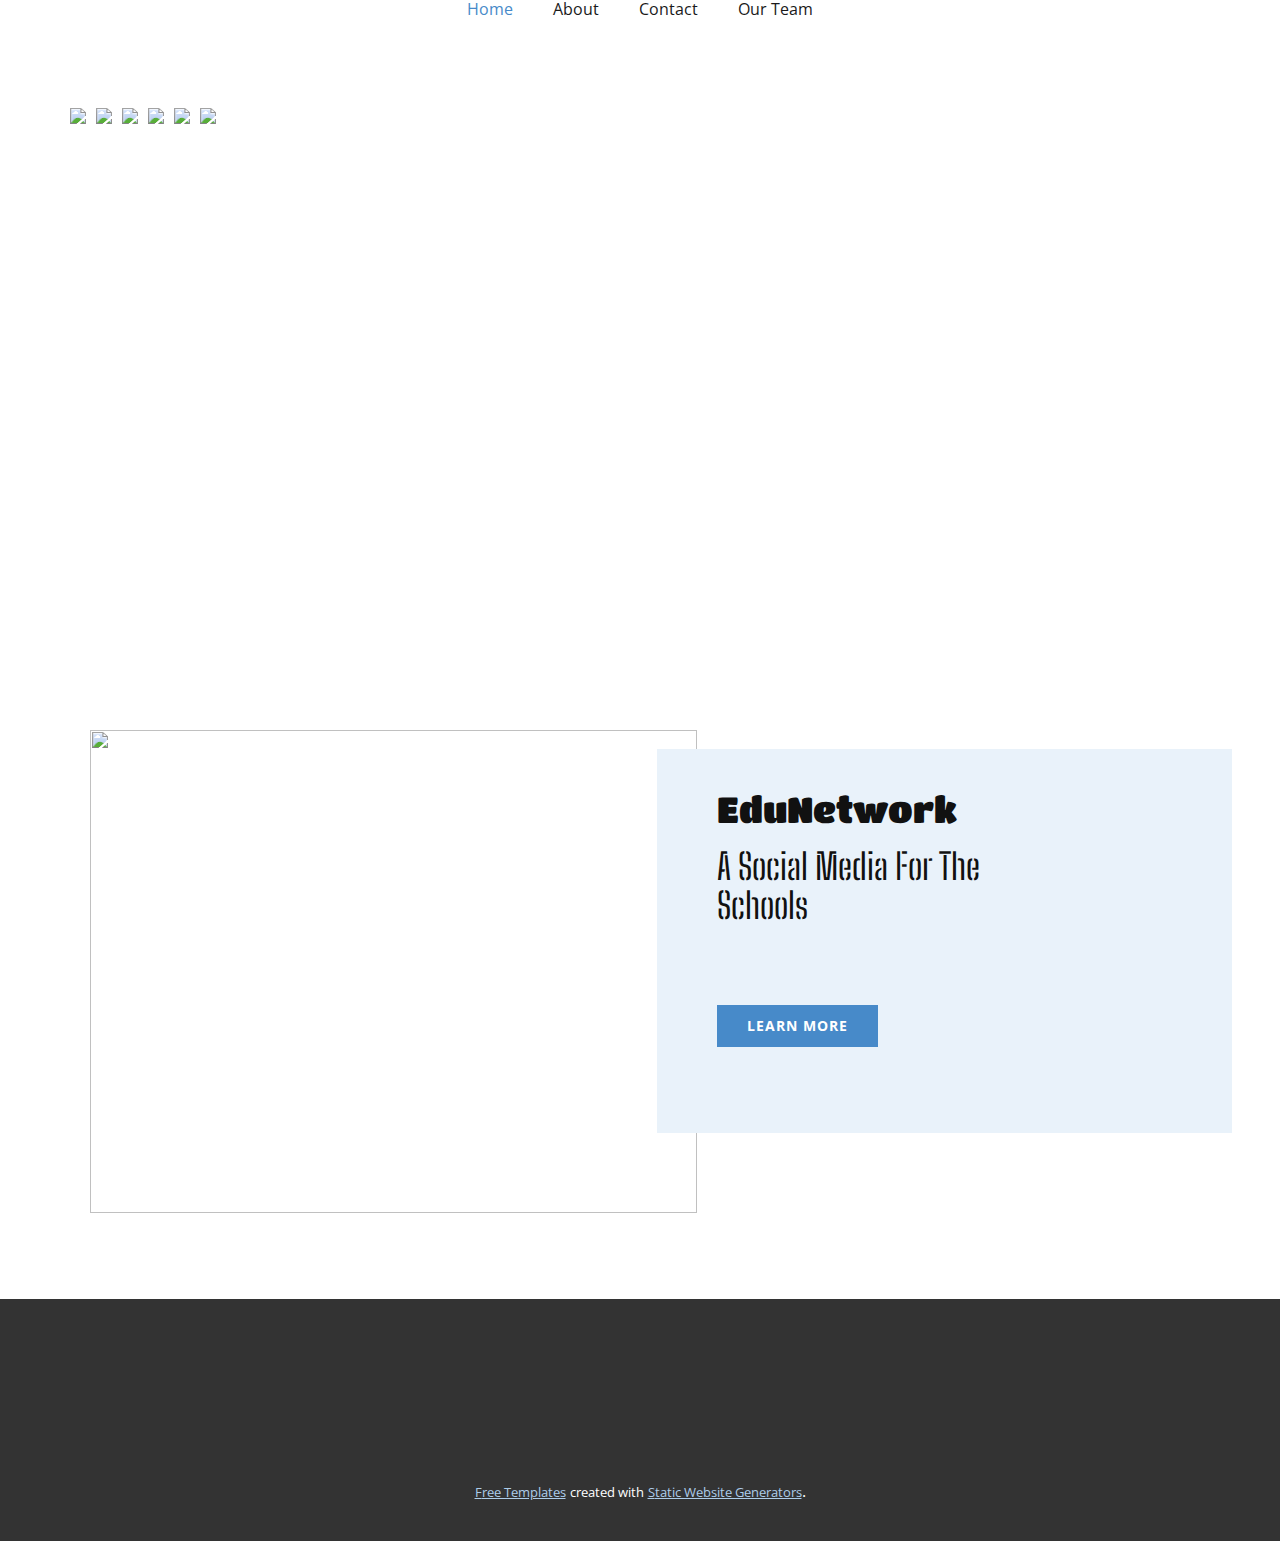
==== commit 1601acb2: "Add files via upload" ====
--- a/index.html
+++ b/index.html
@@ -3,7 +3,7 @@
   <head>
     <meta name="viewport" content="width=device-width, initial-scale=1.0">
     <meta charset="utf-8">
-    <meta name="keywords" content="school, Children'sArt School, all our programs, We'd love to hear from you, our gallery, 5k, 150, 45, 250, Questions?Comments?We'd love to hear from you.">
+    <meta name="keywords" content="EduNetwork, A Social Media For The Buds">
     <meta name="description" content="">
     <meta name="page_type" content="np-template-header-footer-from-plugin">
     <title>Home</title>
@@ -11,346 +11,129 @@
 <link rel="stylesheet" href="Home.css" media="screen">
     <script class="u-script" type="text/javascript" src="jquery.js" defer=""></script>
     <script class="u-script" type="text/javascript" src="nicepage.js" defer=""></script>
-    <meta name="generator" content="Nicepage 3.11.0, nicepage.com">
+    <meta name="generator" content="Nicepage 3.12.1, nicepage.com">
     <link id="u-theme-google-font" rel="stylesheet" href="https://fonts.googleapis.com/css?family=Roboto:100,100i,300,300i,400,400i,500,500i,700,700i,900,900i|Open+Sans:300,300i,400,400i,600,600i,700,700i,800,800i">
-    <link id="u-page-google-font" rel="stylesheet" href="https://fonts.googleapis.com/css?family=Ubuntu:300,300i,400,400i,500,500i,700,700i">
-    
-    
-    
-    
-    
-    
-    
+    <link id="u-page-google-font" rel="stylesheet" href="https://fonts.googleapis.com/css?family=Titan+One:400|Big+Shoulders+Stencil+Text:100,300,400,500,600,700,800,900">
     
     
     <script type="application/ld+json">{
 		"@context": "http://schema.org",
 		"@type": "Organization",
 		"name": "",
-		"url": "index.html"
+		"url": "index.html",
+		"logo": "images/edunetworklogoworkfilepng.png"
 }</script>
     <meta property="og:title" content="Home">
     <meta property="og:type" content="website">
-    <meta name="theme-color" content="#7da2a9">
+    <meta name="theme-color" content="#478ac9">
     <link rel="canonical" href="index.html">
     <meta property="og:url" content="index.html">
   </head>
-  <body data-home-page="Home.html" data-home-page-title="Home" class="u-body"> 
-    <section class="u-clearfix u-image u-section-1" id="sec-1aa9">
-      <div class="u-clearfix u-sheet u-sheet-1">
-        <div class="u-align-left u-container-style u-expanded-width u-group u-group-1">
-          <div class="u-container-layout u-valign-bottom-md u-valign-bottom-sm u-valign-bottom-xs u-container-layout-1">
-            <h3 class="u-custom-font u-font-ubuntu u-text u-text-body-alt-color u-text-1">art</h3>
-            <h1 class="u-custom-font u-font-ubuntu u-text u-text-body-alt-color u-title u-text-2">school</h1>
+  <body data-home-page="Home.html" data-home-page-title="Home" class="u-body"><header class="u-clearfix u-header" id="sec-729b"><div class="u-clearfix u-sheet u-sheet-1">
+        <a href="https://nicepage.com/k/card-html-templates" class="u-image u-logo u-image-1" data-image-width="1920" data-image-height="1020">
+          <img src="images/edunetworklogoworkfilepng.png" class="u-logo-image u-logo-image-1" data-image-width="545.25">
+        </a>
+        <nav class="u-menu u-menu-dropdown u-offcanvas u-menu-1">
+          <div class="menu-collapse">
+            <a class="u-button-style u-nav-link" href="#" style="padding: 4px 14px; font-size: calc(1em + 8px);">
+              <svg><use xmlns:xlink="http://www.w3.org/1999/xlink" xlink:href="#menu-hamburger"></use></svg>
+              <svg version="1.1" xmlns="http://www.w3.org/2000/svg" xmlns:xlink="http://www.w3.org/1999/xlink"><defs><symbol id="menu-hamburger" viewBox="0 0 16 16" style="width: 16px; height: 16px;"><rect y="1" width="16" height="2"></rect><rect y="7" width="16" height="2"></rect><rect y="13" width="16" height="2"></rect>
+</symbol>
+</defs></svg>
+            </a>
           </div>
-        </div>
-      </div>
-    </section>
-    <section class="u-clearfix u-palette-1-base u-section-2" id="sec-0cf2">
-      <div class="u-clearfix u-sheet u-sheet-1">
-        <div class="u-clearfix u-expanded-width u-gutter-20 u-layout-wrap u-layout-wrap-1">
-          <div class="u-layout">
-            <div class="u-layout-row">
-              <div class="u-align-right u-container-style u-layout-cell u-left-cell u-size-30 u-layout-cell-1">
-                <div class="u-container-layout u-valign-middle-sm u-valign-middle-xs u-container-layout-1">
-                  <h2 class="u-text u-text-1">Children's<br>Art School
-                  </h2>
-                  <h3 class="u-custom-font u-font-ubuntu u-text u-text-palette-3-base u-text-2">About our school</h3>
-                </div>
-              </div>
-              <div class="u-container-style u-layout-cell u-right-cell u-size-30 u-layout-cell-2">
-                <div class="u-container-layout u-valign-middle-sm u-container-layout-2">
-                  <p class="u-text u-text-3">We are a leading artistic educational provider, offering in-depth learning opportunities for both students and teachers looking to develop their skills.&nbsp;<br>Key information about the University’s history, mission and
-                                    values, governance and committees, affiliations and associations and official publications.<br>
-                  </p>
-                </div>
+          <div class="u-custom-menu u-nav-container">
+            <ul class="u-nav u-spacing-20 u-unstyled u-nav-1"><li class="u-nav-item"><a class="u-border-active-palette-1-base u-border-hover-palette-1-base u-button-style u-nav-link u-text-active-palette-1-base u-text-grey-90 u-text-hover-palette-2-base" href="Home.html" style="padding: 10px;">Home</a>
+</li><li class="u-nav-item"><a class="u-border-active-palette-1-base u-border-hover-palette-1-base u-button-style u-nav-link u-text-active-palette-1-base u-text-grey-90 u-text-hover-palette-2-base" href="About.html#carousel_37c1" data-page-id="41796167" style="padding: 10px;">About</a>
+</li><li class="u-nav-item"><a class="u-border-active-palette-1-base u-border-hover-palette-1-base u-button-style u-nav-link u-text-active-palette-1-base u-text-grey-90 u-text-hover-palette-2-base" href="Contact.html" style="padding: 10px;">Contact</a>
+</li><li class="u-nav-item"><a class="u-border-active-palette-1-base u-border-hover-palette-1-base u-button-style u-nav-link u-text-active-palette-1-base u-text-grey-90 u-text-hover-palette-2-base" href="Our-Team.html" style="padding: 10px;">Our Team</a>
+</li></ul>
+          </div>
+          <div class="u-custom-menu u-nav-container-collapse">
+            <div class="u-black u-container-style u-inner-container-layout u-opacity u-opacity-95 u-sidenav">
+              <div class="u-sidenav-overflow">
+                <div class="u-menu-close"></div>
+                <ul class="u-align-center u-nav u-popupmenu-items u-unstyled u-nav-2"><li class="u-nav-item"><a class="u-button-style u-nav-link" href="Home.html" style="padding: 10px;">Home</a>
+</li><li class="u-nav-item"><a class="u-button-style u-nav-link" href="About.html#carousel_37c1" data-page-id="41796167" style="padding: 10px;">About</a>
+</li><li class="u-nav-item"><a class="u-button-style u-nav-link" href="Contact.html" style="padding: 10px;">Contact</a>
+</li><li class="u-nav-item"><a class="u-button-style u-nav-link" href="Our-Team.html" style="padding: 10px;">Our Team</a>
+</li></ul>
               </div>
             </div>
+            <div class="u-black u-menu-overlay u-opacity u-opacity-70"></div>
           </div>
+        </nav>
+        <h1 class="u-custom-font u-text u-text-1">EduNetwork</h1>
+        <div class="u-expanded-width u-gallery u-layout-horizontal u-lightbox u-no-transition u-show-text-on-hover u-gallery-1">
+          <div class="u-gallery-inner"><div class="u-effect-fade u-gallery-item u-gallery-item-1"><div class="u-back-slide"><img class="u-back-image" src="images/default-image.jpg">
+</div><div class="u-over-slide u-shading u-over-slide-1"><h3 class="u-gallery-heading"></h3><p class="u-gallery-text"></p>
+</div>
+</div><div class="u-effect-fade u-gallery-item u-gallery-item-2"><div class="u-back-slide"><img class="u-back-image" src="images/default-image.jpg">
+</div><div class="u-over-slide u-shading u-over-slide-2"><h3 class="u-gallery-heading"></h3><p class="u-gallery-text"></p>
+</div>
+</div><div class="u-effect-fade u-gallery-item u-gallery-item-3"><div class="u-back-slide"><img class="u-back-image" src="images/default-image.jpg">
+</div><div class="u-over-slide u-shading u-over-slide-3"><h3 class="u-gallery-heading"></h3><p class="u-gallery-text"></p>
+</div>
+</div><div class="u-effect-fade u-gallery-item u-gallery-item-4"><div class="u-back-slide"><img class="u-back-image" src="images/default-image.jpg">
+</div><div class="u-over-slide u-shading u-over-slide-4"><h3 class="u-gallery-heading"></h3><p class="u-gallery-text"></p>
+</div>
+</div><div class="u-effect-fade u-gallery-item u-gallery-item-5"><div class="u-back-slide"><img class="u-back-image" src="images/default-image.jpg">
+</div><div class="u-over-slide u-shading u-over-slide-5"><h3 class="u-gallery-heading"></h3><p class="u-gallery-text"></p>
+</div>
+</div><div class="u-effect-fade u-gallery-item u-gallery-item-6"><div class="u-back-slide"><img class="u-back-image" src="images/default-image.jpg">
+</div><div class="u-over-slide u-shading u-over-slide-6"><h3 class="u-gallery-heading"></h3><p class="u-gallery-text"></p>
+</div>
+</div></div>
+          <a class="u-absolute-vcenter u-gallery-nav u-gallery-nav-prev u-grey-70 u-icon-circle u-opacity u-opacity-70 u-spacing-10 u-text-white u-gallery-nav-1" href="#" role="button">
+            <span aria-hidden="true">
+              <svg viewBox="0 0 451.847 451.847"><path d="M97.141,225.92c0-8.095,3.091-16.192,9.259-22.366L300.689,9.27c12.359-12.359,32.397-12.359,44.751,0
+c12.354,12.354,12.354,32.388,0,44.748L173.525,225.92l171.903,171.909c12.354,12.354,12.354,32.391,0,44.744
+c-12.354,12.365-32.386,12.365-44.745,0l-194.29-194.281C100.226,242.115,97.141,234.018,97.141,225.92z"></path></svg>
+            </span>
+            <span class="sr-only">
+              <svg viewBox="0 0 451.847 451.847"><path d="M97.141,225.92c0-8.095,3.091-16.192,9.259-22.366L300.689,9.27c12.359-12.359,32.397-12.359,44.751,0
+c12.354,12.354,12.354,32.388,0,44.748L173.525,225.92l171.903,171.909c12.354,12.354,12.354,32.391,0,44.744
+c-12.354,12.365-32.386,12.365-44.745,0l-194.29-194.281C100.226,242.115,97.141,234.018,97.141,225.92z"></path></svg>
+            </span>
+          </a>
+          <a class="u-gallery-nav u-gallery-nav-next u-grey-70 u-icon-circle u-opacity u-opacity-70 u-spacing-10 u-text-white u-gallery-nav-2" href="#" role="button">
+            <span aria-hidden="true">
+              <svg viewBox="0 0 451.846 451.847"><path d="M345.441,248.292L151.154,442.573c-12.359,12.365-32.397,12.365-44.75,0c-12.354-12.354-12.354-32.391,0-44.744
+L278.318,225.92L106.409,54.017c-12.354-12.359-12.354-32.394,0-44.748c12.354-12.359,32.391-12.359,44.75,0l194.287,194.284
+c6.177,6.18,9.262,14.271,9.262,22.366C354.708,234.018,351.617,242.115,345.441,248.292z"></path></svg>
+            </span>
+            <span class="sr-only">
+              <svg viewBox="0 0 451.846 451.847"><path d="M345.441,248.292L151.154,442.573c-12.359,12.365-32.397,12.365-44.75,0c-12.354-12.354-12.354-32.391,0-44.744
+L278.318,225.92L106.409,54.017c-12.354-12.359-12.354-32.394,0-44.748c12.354-12.359,32.391-12.359,44.75,0l194.287,194.284
+c6.177,6.18,9.262,14.271,9.262,22.366C354.708,234.018,351.617,242.115,345.441,248.292z"></path></svg>
+            </span>
+          </a>
         </div>
-      </div>
-    </section>
-    <section class="u-clearfix u-section-3" id="sec-e636">
-      <div class="u-clearfix u-sheet u-sheet-1">
-        <div class="u-align-center u-container-style u-group u-group-1">
-          <div class="u-container-layout u-valign-middle">
-            <h2 class="u-text u-text-1">all our programs&nbsp;&nbsp;</h2>
-            <p class="u-text u-text-2">At The Marvegos Fine Art School we encourage creativity through art — making one’s own choices within a framework is the essence of creative choice.&nbsp;</p>
-          </div>
-        </div>
-        <div class="u-clearfix u-expanded-width-lg u-expanded-width-md u-expanded-width-xl u-gutter-20 u-layout-wrap u-layout-wrap-1">
-          <div class="u-layout">
-            <div class="u-layout-col">
-              <div class="u-size-30">
-                <div class="u-layout-row">
-                  <div class="u-container-style u-layout-cell u-left-cell u-size-20 u-layout-cell-1">
-                    <div class="u-container-layout u-valign-middle u-container-layout-2"><span class="u-icon u-icon-circle u-text-palette-1-base u-icon-1"><svg class="u-svg-link" preserveAspectRatio="xMidYMin slice" viewBox="0 0 512 512.00041" style=""><use xmlns:xlink="http://www.w3.org/1999/xlink" xlink:href="#svg-dcff"></use></svg><svg xmlns="http://www.w3.org/2000/svg" viewBox="0 0 512 512.00041" id="svg-dcff" class="u-svg-content"><path d="m283.03125 85.46875c-12.023438-11.980469-31.554688-11.976562-43.542969.007812-5.8125 5.8125-9.011719 13.558594-9.003906 21.808594.003906 6.652344 2.09375 12.964844 5.945313 18.1875l-41.179688 55.277344c-9.242188 12.398438-9.371094 27.632812-.5625 37.726562l-72.902344 72.878907c-2.929687 2.929687-2.929687 7.679687-.003906 10.605469 1.464844 1.464843 3.386719 2.199218 5.304688 2.199218 1.917968 0 3.839843-.734375 5.300781-2.195312l72.859375-72.835938 77.695312 77.691406-171.707031 171.652344-77.691406-77.671875 74.515625-74.515625c2.929687-2.929687 2.929687-7.679687 0-10.605468-2.929688-2.929688-7.675782-2.929688-10.601563 0l-89.59375 89.589843c-5.070312 5.054688-7.863281 11.792969-7.863281 18.976563 0 7.1875 2.792969 13.925781 7.855469 18.96875l6.480469 6.480468c-8.5625 13.445313-6.996094 31.527344 4.710937 43.230469 6.558594 6.574219 15.289063 10.195313 24.574219 10.195313h.003906c6.730469 0 13.164062-1.910156 18.691406-5.460938l6.5 6.5c5.230469 5.226563 12.101563 7.839844 18.96875 7.839844 6.871094 0 13.742188-2.613281 18.972656-7.839844l187.015626-186.960937c4.632812 3.367187 10.140624 5.0625 15.875 5.0625 6.746093 0 13.804687-2.335938 20.121093-7.027344l55.289063-41.164063c5.242187 3.855469 11.5625 5.9375 18.21875 5.9375h.023437c8.238281-.007812 15.964844-3.203124 21.742188-8.996093 5.808593-5.8125 9.007812-13.558594 9-21.808594-.003907-8.238281-3.207031-15.960937-9.011719-21.746094zm-239.410156 402.65625c-5.273438 0-10.230469-2.058594-13.964844-5.800781-5.8125-5.808594-7.230469-14.390625-4.246094-21.5625l12.882813 12.882812 12.960937 12.957031c-2.382812 1-4.96875 1.523438-7.632812 1.523438zm35.800781 5.425781-11.226563-11.21875c0-.003906 0-.003906-.003906-.003906l-19.378906-19.375-30.367188-30.355469c-2.222656-2.21875-3.449218-5.183594-3.449218-8.351562 0-3.167969 1.226562-6.132813 3.460937-8.359375l4.480469-4.480469 77.691406 77.667969-4.476562 4.476562c-4.613282 4.609375-12.117188 4.613281-16.730469 0zm241.394531-190.351562c-5.785156 4.296875-14.085937 6.183593-19.570312.714843l-2.125-2.121093c-.085938-.097657-.164063-.195313-.257813-.285157-.09375-.09375-.191406-.171874-.285156-.257812l-92.023437-92.023438c-5.480469-5.460937-3.585938-13.734374.722656-19.515624l39.648437-53.222657 127.121094 127.082031zm93.613282-42.789063c-2.953126 2.964844-6.910157 4.597656-11.140626 4.601563-.003906 0-.007812 0-.011718 0-4.238282 0-8.210938-1.636719-11.183594-4.605469l-1.296875-1.296875c0-.003906-.003906-.007813-.007813-.011719l-5.457031-5.457031-135.25-135.230469c-2.960937-2.953125-4.597656-6.90625-4.601562-11.136718-.003907-4.238282 1.632812-8.214844 4.609375-11.1875 3.074218-3.074219 7.121094-4.613282 11.164062-4.613282 4.046875 0 8.097656 1.539063 11.179688 4.613282l142.003906 141.984374c.003906.003907.007812.007813.007812.007813 2.964844 2.953125 4.597657 6.910156 4.601563 11.136719.003906 4.242187-1.632813 8.214844-4.617187 11.195312zm0 0"></path><path d="m195.25 357.523438 18.09375-18.085938c5.644531-5.644531 8.753906-13.167969 8.746094-21.183594-.007813-8-3.117188-15.503906-8.757813-21.121094-5.640625-5.636718-13.148437-8.738281-21.152343-8.738281-.007813 0-.015626 0-.023438 0-8.003906.007813-15.507812 3.117188-21.113281 8.742188l-18.125 18.089843c-5.625 5.625-8.726563 13.136719-8.726563 21.148438s3.101563 15.523438 8.726563 21.148438c5.835937 5.832031 13.503906 8.75 21.167969 8.75 7.664062 0 15.332031-2.917969 21.164062-8.75zm-36.058594-21.148438c0-4.007812 1.539063-7.75 4.328125-10.539062l18.128907-18.097657c2.789062-2.796875 6.527343-4.339843 10.519531-4.34375h.011719c4 0 7.75 1.546875 10.558593 4.351563.003907.003906.007813.003906.007813.007812 2.800781 2.789063 4.34375 6.523438 4.34375 10.511719.003906 4.003906-1.539063 7.757813-4.351563 10.566406l-18.089843 18.085938c-5.824219 5.820312-15.300782 5.820312-21.125 0-2.792969-2.792969-4.332032-6.539063-4.332032-10.542969zm0 0"></path><path d="m380.808594 137.226562c1.917968 0 3.835937-.730468 5.300781-2.191406l30.511719-30.503906c2.929687-2.929688 2.929687-7.675781 0-10.605469-2.929688-2.925781-7.675782-2.925781-10.605469 0l-30.507813 30.5c-2.929687 2.929688-2.929687 7.675781-.003906 10.605469 1.464844 1.464844 3.382813 2.195312 5.304688 2.195312zm0 0"></path><path d="m511.390625 167.039062c-1.621094-3.808593-6.023437-5.578124-9.839844-3.957031l-75.195312 32.058594c-3.8125 1.625-5.582031 6.03125-3.957031 9.839844 1.214843 2.851562 3.984374 4.5625 6.902343 4.5625.976563 0 1.976563-.195313 2.933594-.605469l75.199219-32.058594c3.8125-1.625 5.582031-6.027344 3.957031-9.839844zm0 0"></path><path d="m306.949219 89.570312c.960937.410157 1.957031.605469 2.9375.605469 2.914062 0 5.6875-1.710937 6.902343-4.558593l32.070313-75.175782c1.625-3.808594-.144531-8.214844-3.957031-9.839844-3.808594-1.621093-8.210938.148438-9.839844 3.957032l-32.066406 75.171875c-1.625 3.8125.144531 8.214843 3.953125 9.839843zm0 0"></path></svg></span>
-                      <h4 class="u-text u-text-3">Art Exploration</h4>
-                      <p class="u-text u-text-4">Our approach to art making for preschoolers and younger kids is age appropriate and fun.</p>
-                    </div>
-                  </div>
-                  <div class="u-container-style u-layout-cell u-size-20 u-layout-cell-2">
-                    <div class="u-container-layout u-valign-middle u-container-layout-3"><span class="u-icon u-icon-circle u-text-palette-1-base u-icon-2"><svg class="u-svg-link" preserveAspectRatio="xMidYMin slice" viewBox="-19 1 511 511.9995" style=""><use xmlns:xlink="http://www.w3.org/1999/xlink" xlink:href="#svg-d087"></use></svg><svg xmlns="http://www.w3.org/2000/svg" viewBox="-19 1 511 511.9995" id="svg-d087" class="u-svg-content"><path d="m456.554688 23.800781h-58.375c-4.144532 0-7.5 3.355469-7.5 7.5 0 4.140625 3.355468 7.5 7.5 7.5h58.375c1.378906 0 2.5 1.121094 2.5 2.5v293.859375c0 4.140625 3.359374 7.5 7.5 7.5 4.144531 0 7.5-3.359375 7.5-7.5v-293.859375c0-9.652343-7.847657-17.5-17.5-17.5zm0 0"></path><path d="m466.554688 360.320312c-4.140626 0-7.5 3.355469-7.5 7.5v101.167969c0 15.445313-12.5625 28.011719-28.007813 28.011719s-28.007813-12.566406-28.007813-28.011719v-166.824219c0-23.714843-19.296874-43.007812-43.011718-43.007812s-43.007813 19.292969-43.007813 43.007812v50.730469c0 15.445313-12.566406 28.007813-28.007812 28.007813-15.445313 0-28.011719-12.5625-28.011719-28.007813v-37.4375l38.175781-38.179687c5.210938-5.207032 6.964844-12.5625 5.316407-19.238282l92.007812-92.007812c7.910156-7.910156 7.910156-20.785156 0-28.695312l-98.539062-98.535157h67.554687c4.144531 0 7.5-3.359375 7.5-7.5 0-4.144531-3.355469-7.5-7.5-7.5h-82.554687l-17.863282-17.867187c-7.914062-7.910156-20.785156-7.910156-28.695312 0l-92 91.996094c-1.585938-.390626-3.222656-.617188-4.902344-.617188-5.417969 0-10.515625 2.109375-14.347656 5.941406l-39.792969 39.796875c-7.910156 7.910157-7.910156 20.78125 0 28.691407l52.773437 52.777343c-23.171874 22.632813-50.363281 43.210938-80.90625 61.191407-8.882812 5.230468-17.351562 11.847656-25.175781 19.667968-14.109375 14.113282-24.398437 30.523438-28.96875 46.210938-5.019531 17.242187-2.671875 31.855468 6.617188 41.144531 6.195312 6.195313 14.699219 9.226563 24.519531 9.226563 14.375-.003907 31.5625-6.503907 48.410156-19.078126 3.316406-2.480468 4-7.179687 1.523438-10.496093-2.480469-3.320313-7.179688-4.003907-10.496094-1.523438-21.441406 16-43.875 20.738281-53.351562 11.265625-5.164063-5.167968-6.191407-14.765625-2.820313-26.34375 3.875-13.304687 12.816406-27.4375 25.175781-39.796875 6.925782-6.925781 14.386719-12.765625 22.175782-17.347656 31.640624-18.628906 59.839843-39.988281 83.902343-63.511719l18.566407 18.5625c-23.527344 24.066406-44.882813 52.265625-63.511719 83.90625-2.328125 3.953125-5.066407 7.933594-8.144531 11.828125-2.566407 3.25-2.011719 7.96875 1.238281 10.535157 1.375 1.085937 3.015625 1.613281 4.644531 1.613281 2.214844 0 4.410156-.976563 5.890625-2.851563 3.5-4.429687 6.628906-8.976562 9.296875-13.515625 17.984375-30.546875 38.5625-57.738281 61.195312-80.910156l52.773438 52.773437c3.832031 3.835938 8.925781 5.945313 14.347656 5.945313.324219 0 .644532-.03125.964844-.046875v29.925781c0 23.714844 19.296875 43.007813 43.011719 43.007813 23.714843 0 43.007812-19.292969 43.007812-43.007813v-50.730469c0-15.441406 12.566407-28.007812 28.011719-28.007812 15.441406 0 28.007812 12.5625 28.007812 28.007812v166.824219c0 23.71875 19.292969 43.011719 43.007813 43.011719 23.71875 0 43.011719-19.292969 43.011719-43.011719v-101.167969c-.003906-4.144531-3.359375-7.5-7.503906-7.5zm-219.546876-343.78125c2.0625-2.0625 5.417969-2.0625 7.480469 0l131.402344 131.40625c2.0625 2.058594 2.0625 5.417969 0 7.476563l-89.9375 89.9375-35.082031-35.082031 15.195312-15.195313c2.929688-2.933593 2.929688-7.679687 0-10.609375-2.929687-2.925781-7.679687-2.925781-10.605468 0l-15.199219 15.195313-53.117188-53.117188 15.199219-15.195312c2.929688-2.925781 2.929688-7.675781 0-10.605469-2.929688-2.925781-7.679688-2.929688-10.605469 0l-15.199219 15.195312-8.082031-8.082031 59.8125-59.8125c2.929688-2.933593 2.929688-7.679687 0-10.609375-2.929687-2.929687-7.679687-2.929687-10.605469 0l-59.816406 59.8125-10.777344-10.777344zm-5.710937 289.925782-145.332031-145.328125c-2.0625-2.0625-2.0625-5.417969 0-7.480469l39.796875-39.792969c1-1 2.328125-1.550781 3.738281-1.550781 1.414062 0 2.742188.550781 3.742188 1.550781l145.328124 145.328125c2.0625 2.0625 2.0625 5.417969 0 7.480469l-39.792968 39.792969c-1 1-2.328125 1.550781-3.742188 1.550781-1.414062 0-2.738281-.550781-3.738281-1.550781zm0 0"></path><path d="m148.273438 174.820312c-2.929688-2.929687-7.679688-2.929687-10.609376 0-2.929687 2.929688-2.929687 7.675782 0 10.605469l79.34375 79.34375c1.464844 1.460938 3.382813 2.195313 5.304688 2.195313 1.917969 0 3.835938-.734375 5.300781-2.195313 2.929688-2.933593 2.929688-7.679687 0-10.609375zm0 0"></path><path d="m424.019531 182.277344h-.078125c-4.144531 0-7.460937 3.355468-7.460937 7.5 0 4.144531 3.394531 7.5 7.539062 7.5s7.5-3.355469 7.5-7.5c0-4.144532-3.355469-7.5-7.5-7.5zm0 0"></path><path d="m430.199219 202.777344c-4.144531.054687-7.417969 3.453125-7.367188 7.59375.050781 4.109375 3.4375 7.40625 7.535157 7.40625h.097656c4.140625-.054688 7.457031-3.453125 7.40625-7.59375-.050782-4.109375-3.398438-7.40625-7.5-7.40625-.03125 0-.0625 0-.09375 0zm0 0"></path><path d="m383.648438 225.882812c-4.144532 0-7.460938 3.355469-7.460938 7.5 0 4.140626 3.394531 7.5 7.539062 7.5 4.144532 0 7.5-3.359374 7.5-7.5 0-4.144531-3.355468-7.5-7.5-7.5zm0 0"></path></svg></span>
-                      <h3 class="u-custom-font u-font-ubuntu u-text u-text-5">Fine Art Fundamentals</h3>
-                      <p class="u-text u-text-6">Structured as a developmental program spanning four sessions during one school year.</p>
-                    </div>
-                  </div>
-                  <div class="u-container-style u-layout-cell u-right-cell u-size-20 u-layout-cell-3">
-                    <div class="u-container-layout u-valign-middle u-container-layout-4"><span class="u-icon u-icon-circle u-text-palette-1-base u-icon-3"><svg class="u-svg-link" preserveAspectRatio="xMidYMin slice" viewBox="0 0 512.045 512.045" style=""><use xmlns:xlink="http://www.w3.org/1999/xlink" xlink:href="#svg-fb48"></use></svg><svg xmlns="http://www.w3.org/2000/svg" xmlns:xlink="http://www.w3.org/1999/xlink" version="1.1" id="svg-fb48" x="0px" y="0px" viewBox="0 0 512.045 512.045" style="enable-background:new 0 0 512.045 512.045;" xml:space="preserve" class="u-svg-content"><g><g><path d="M76.819,204.823c-4.713,0-8.533,3.82-8.533,8.533v51.2c0,4.713,3.82,8.533,8.533,8.533s8.533-3.821,8.533-8.533v-51.2    C85.352,208.643,81.532,204.823,76.819,204.823z"></path>
-</g>
-</g><g><g><path d="M102.419,230.423h-51.2c-4.713,0-8.533,3.82-8.533,8.533s3.82,8.533,8.533,8.533h51.2c4.713,0,8.533-3.82,8.533-8.533    S107.132,230.423,102.419,230.423z"></path>
-</g>
-</g><g><g><path d="M230.419,170.689h-25.6c-4.713,0-8.533,3.82-8.533,8.533s3.82,8.533,8.533,8.533h25.6c4.713,0,8.533-3.82,8.533-8.533    S235.132,170.689,230.419,170.689z"></path>
-</g>
-</g><g><g><path d="M187.752,179.223c-0.013-1.115-0.245-2.217-0.683-3.243c-0.434-1.033-1.04-1.986-1.792-2.816    c-0.016-0.017-0.033-0.033-0.049-0.049c-3.346-3.319-8.749-3.297-12.068,0.049c-0.754,0.829-1.36,1.782-1.792,2.816    c-0.437,1.026-0.669,2.128-0.683,3.243c-0.013,2.268,0.877,4.448,2.475,6.059c1.635,1.559,3.799,2.443,6.059,2.475h1.707    l1.707-0.683c0.544-0.187,1.06-0.445,1.536-0.768l1.28-1.024c0.367-0.406,0.709-0.833,1.024-1.28    c0.323-0.476,0.581-0.992,0.768-1.536c0.245-0.484,0.417-1.002,0.512-1.536C187.793,180.361,187.793,179.791,187.752,179.223z"></path>
-</g>
-</g><g><g><path d="M315.752,247.489h-34.133c-4.713,0-8.533,3.82-8.533,8.533v17.067c0,4.713,3.82,8.533,8.533,8.533s8.533-3.82,8.533-8.533    v-8.533h17.067v8.533c0,4.713,3.82,8.533,8.533,8.533s8.533-3.82,8.533-8.533v-17.067    C324.285,251.31,320.465,247.489,315.752,247.489z"></path>
-</g>
-</g><g><g><path d="M298.685,221.889c-4.713,0-8.533,3.82-8.533,8.533v25.6c0,4.713,3.82,8.533,8.533,8.533s8.533-3.82,8.533-8.533v-25.6    C307.219,225.71,303.398,221.889,298.685,221.889z"></path>
-</g>
-</g><g><g><path d="M510.739,288.876l-26.027-116.992c-6.112-25.801-29.208-43.98-55.723-43.861c-6.399,0.003-12.71-1.487-18.432-4.352    l-46.933-23.637c-8.108-4.05-17.049-6.154-26.112-6.144H174.525c-9.063-0.007-18.003,2.096-26.112,6.144l-46.933,23.637    c-5.722,2.865-12.033,4.355-18.432,4.352c-26.515-0.119-49.61,18.06-55.723,43.861L1.299,288.791    c-5.631,25.516,7.455,51.474,31.317,62.123l133.632,61.867c7.652,3.53,15.978,5.364,24.405,5.376h130.731    c8.428-0.012,16.753-1.846,24.405-5.376l133.717-61.781C503.335,340.321,516.382,314.37,510.739,288.876z M472.083,335.212    l-133.632,61.867c-5.356,2.454-11.175,3.735-17.067,3.755H190.397c-5.892-0.02-11.711-1.3-17.067-3.755L39.699,335.212    c-16.415-7.303-25.487-25.091-21.76-42.667l26.027-116.992c4.363-18.005,20.558-30.628,39.083-30.464    c9.063,0.01,18.004-2.094,26.112-6.144l46.933-23.637c5.722-2.865,12.033-4.355,18.432-4.352h162.987    c6.399-0.003,12.71,1.487,18.432,4.352l46.933,23.637c8.108,4.05,17.049,6.154,26.112,6.144    c18.493-0.124,34.642,12.491,38.997,30.464l25.856,116.992C497.57,310.121,488.498,327.909,472.083,335.212z"></path>
-</g>
-</g><g><g><path d="M392.552,297.58l-17.067-131.669c-2.336-16.551-16.313-28.975-33.024-29.355H169.576    c-16.739,0.386-30.726,12.855-33.024,29.44l-17.067,131.755c-1.578,27.674,16.09,52.797,42.667,60.672    c0.82,0.12,1.654,0.12,2.475,0h182.784c0.82,0.12,1.654,0.12,2.475,0C376.527,350.534,394.212,325.316,392.552,297.58z     M346.302,341.356H165.736c-17.81-5.925-29.656-22.794-29.184-41.557l17.067-131.584c1.166-8.043,7.842-14.148,15.957-14.592    h172.629c8.186,0.318,14.991,6.407,16.213,14.507l17.067,131.755C375.919,318.617,364.081,335.44,346.302,341.356z"></path>
-</g>
-</g><g><g><path d="M93.886,307.223h-8.533c-4.713,0-8.533,3.82-8.533,8.533s3.82,8.533,8.533,8.533h8.533c4.713,0,8.533-3.82,8.533-8.533    S98.598,307.223,93.886,307.223z"></path>
-</g>
-</g><g><g><path d="M409.619,179.223c-0.013-1.115-0.245-2.217-0.683-3.243c-0.434-1.033-1.04-1.986-1.792-2.816    c-0.016-0.017-0.033-0.033-0.049-0.049c-3.346-3.319-8.749-3.297-12.068,0.049c-0.754,0.829-1.36,1.782-1.792,2.816    c-0.437,1.026-0.669,2.128-0.683,3.243c-0.059,2.327,0.835,4.577,2.475,6.229l1.365,1.024c0.436,0.338,0.926,0.598,1.451,0.768    l1.536,0.512h1.707c2.318,0.012,4.551-0.875,6.229-2.475c0.367-0.406,0.709-0.833,1.024-1.28c0.323-0.476,0.581-0.992,0.768-1.536    c0.245-0.484,0.417-1.002,0.512-1.536C409.66,180.361,409.66,179.791,409.619,179.223z"></path>
-</g>
-</g><g><g><path d="M418.152,247.489h-8.533c-4.713,0-8.533,3.82-8.533,8.533c0,4.713,3.82,8.533,8.533,8.533h8.533    c4.713,0,8.533-3.82,8.533-8.533C426.685,251.31,422.865,247.489,418.152,247.489z"></path>
-</g>
-</g><g><g><path d="M460.819,247.489h-8.533c-4.713,0-8.533,3.82-8.533,8.533c0,4.713,3.821,8.533,8.533,8.533h8.533    c4.713,0,8.533-3.82,8.533-8.533C469.352,251.31,465.532,247.489,460.819,247.489z"></path>
-</g>
-</g><g><g><path d="M341.352,298.689H170.686c-4.713,0-8.533,3.82-8.533,8.533s3.82,8.533,8.533,8.533h170.667    c4.713,0,8.533-3.82,8.533-8.533S346.065,298.689,341.352,298.689z"></path>
-</g>
-</g><g><g><path d="M170.686,93.889H85.352c-18.851,0-34.133,15.282-34.133,34.133v8.533c0,4.713,3.82,8.533,8.533,8.533    s8.533-3.821,8.533-8.533v-8.533c0-9.426,7.641-17.067,17.067-17.067h85.333c4.713,0,8.533-3.82,8.533-8.533    S175.398,93.889,170.686,93.889z"></path>
-</g>
-</g><g><g><path d="M418.152,93.889h-85.333c-4.713,0-8.533,3.82-8.533,8.533s3.821,8.533,8.533,8.533h85.333    c9.426,0,17.067,7.641,17.067,17.067v8.533c0,4.713,3.82,8.533,8.533,8.533s8.533-3.821,8.533-8.533v-8.533    C452.285,109.171,437.003,93.889,418.152,93.889z"></path>
-</g>
-</g><g></g><g></g><g></g><g></g><g></g><g></g><g></g><g></g><g></g><g></g><g></g><g></g><g></g><g></g><g></g></svg></span>
-                      <h4 class="u-text u-text-7">Advanced Exploration</h4>
-                      <p class="u-text u-text-8">This program is designed to develop self-directed art makers, the students design their own projects.</p>
-                    </div>
-                  </div>
-                </div>
-              </div>
-              <div class="u-size-30">
-                <div class="u-layout-row">
-                  <div class="u-container-style u-layout-cell u-left-cell u-size-20 u-layout-cell-4">
-                    <div class="u-container-layout u-valign-middle-lg u-valign-middle-sm u-valign-middle-xl u-valign-middle-xs u-container-layout-5"><span class="u-icon u-icon-circle u-text-palette-1-base u-icon-4"><svg class="u-svg-link" preserveAspectRatio="xMidYMin slice" viewBox="0 0 512.001 512.001" style=""><use xmlns:xlink="http://www.w3.org/1999/xlink" xlink:href="#svg-535f"></use></svg><svg xmlns="http://www.w3.org/2000/svg" xmlns:xlink="http://www.w3.org/1999/xlink" version="1.1" id="svg-535f" x="0px" y="0px" viewBox="0 0 512.001 512.001" style="enable-background:new 0 0 512.001 512.001;" xml:space="preserve" class="u-svg-content"><g><g><path d="M511.423,460.198l-13.801-33.123c-0.01-0.025-0.021-0.051-0.032-0.076L387.174,161.998    c-1.164-2.795-3.896-4.615-6.923-4.615h-36.488c-4.143,0-7.5,3.358-7.5,7.5c0,4.142,3.357,7.5,7.5,7.5h31.488l104.194,250.069    h-232.25L143.001,172.383h170.793c4.143,0,7.5-3.358,7.5-7.5c0-4.142-3.357-7.5-7.5-7.5H139.251v-34.702h83.617    c4.142,0,7.5-3.358,7.5-7.5V57.199c0-4.142-3.358-7.5-7.5-7.5h-83.617v-0.783c0-4.142-3.358-7.5-7.5-7.5    c-4.142,0-7.5,3.358-7.5,7.5v8.283v57.982v48.202L37.665,371.192L2.094,408.186c-2.832,2.944-2.786,7.613,0.103,10.502    l11.067,11.067L0.579,460.198c-0.964,2.315-0.708,4.958,0.683,7.045c1.391,2.086,3.733,3.34,6.24,3.34h49.693    c0.027,0,0.054,0,0.081,0h149.002c0.009,0,0.018,0.002,0.026,0.002c0.013,0,0.027-0.002,0.04-0.002h49.632    c0.009,0,0.018,0.002,0.027,0.002c0.013,0,0.027-0.002,0.04-0.002H504.5c2.508,0,4.85-1.253,6.24-3.34    C512.132,465.156,512.388,462.513,511.423,460.198z M139.251,64.699h76.117v42.982h-76.117V64.699z M18.753,455.583l5.982-14.359    l14.36,14.359H18.753z M54.587,449.86l-27.096-27.094c-0.016-0.017-0.033-0.033-0.049-0.049l-9.437-9.436l91.453-95.112    L54.587,449.86z M68.453,455.583l63.3-151.92l63.299,151.92H68.453z M211.302,455.583l-72.627-174.305    c-0.002-0.004-0.004-0.007-0.005-0.011c-0.131-0.312-0.287-0.615-0.462-0.91c-0.035-0.059-0.071-0.116-0.107-0.174    c-0.156-0.249-0.327-0.492-0.516-0.725c-0.027-0.034-0.051-0.07-0.079-0.103c-0.173-0.207-0.357-0.407-0.556-0.599    c-0.036-0.035-0.076-0.064-0.112-0.098c-0.062-0.057-0.127-0.111-0.192-0.166c-0.204-0.176-0.414-0.339-0.63-0.49    c-0.053-0.036-0.103-0.076-0.157-0.111c-0.277-0.182-0.561-0.343-0.854-0.484c-0.043-0.021-0.088-0.038-0.131-0.058    c-0.267-0.122-0.54-0.228-0.817-0.317c-0.058-0.019-0.116-0.04-0.174-0.057c-0.313-0.093-0.631-0.165-0.952-0.216    c-0.06-0.01-0.122-0.014-0.183-0.023c-0.29-0.039-0.581-0.06-0.873-0.065c-0.041-0.001-0.081-0.009-0.122-0.009    c-0.019,0-0.037,0.004-0.056,0.004c-0.326,0.002-0.651,0.028-0.974,0.073c-0.073,0.01-0.145,0.023-0.217,0.036    c-0.295,0.049-0.588,0.114-0.876,0.199c-0.031,0.009-0.064,0.016-0.095,0.025c-0.314,0.097-0.621,0.219-0.922,0.358    c-0.057,0.027-0.113,0.055-0.17,0.083c-0.268,0.132-0.529,0.278-0.783,0.443c-0.03,0.019-0.061,0.036-0.091,0.056    c-0.267,0.18-0.523,0.38-0.769,0.597c-0.061,0.054-0.118,0.111-0.177,0.167c-0.093,0.087-0.189,0.168-0.278,0.261L66.34,341.369    l57.911-138.986v28.767c0,4.142,3.358,7.5,7.5,7.5c4.142,0,7.5-3.358,7.5-7.5v-28.767c24.117,57.88,72.312,173.551,96.019,230.447    c0.01,0.024,0.02,0.049,0.031,0.073c3.878,9.306,7.1,17.039,9.45,22.68H211.302z M261,455.583l-7.555-18.131h232.25l7.555,18.131    H261z"></path>
-</g>
-</g><g></g><g></g><g></g><g></g><g></g><g></g><g></g><g></g><g></g><g></g><g></g><g></g><g></g><g></g><g></g></svg></span>
-                      <h4 class="u-text u-text-9">Spring Break Camps</h4>
-                      <p class="u-text u-text-10">Our week long school break programs are designed to give students a way to grow artistically at a more leisurely pace.</p>
-                    </div>
-                  </div>
-                  <div class="u-container-style u-layout-cell u-size-20 u-layout-cell-5">
-                    <div class="u-container-layout u-valign-middle-lg u-valign-middle-sm u-valign-middle-xl u-valign-middle-xs u-container-layout-6"><span class="u-icon u-icon-circle u-text-palette-1-base u-icon-5"><svg class="u-svg-link" preserveAspectRatio="xMidYMin slice" viewBox="0 0 280.003 280.003" style=""><use xmlns:xlink="http://www.w3.org/1999/xlink" xlink:href="#svg-253a"></use></svg><svg xmlns="http://www.w3.org/2000/svg" xmlns:xlink="http://www.w3.org/1999/xlink" version="1.1" id="svg-253a" x="0px" y="0px" viewBox="0 0 280.003 280.003" style="enable-background:new 0 0 280.003 280.003;" xml:space="preserve" class="u-svg-content"><path color-rendering="auto" image-rendering="auto" shape-rendering="auto" color-interpolation="sRGB" d="M49.997,0.001  c-2.761-0.035-5.029,2.175-5.064,4.936c-0.013,0.992,0.27,1.965,0.812,2.796l43.953,96.701  c-26.83,16.803-44.701,46.624-44.701,80.568c0,52.408,42.592,95,95,95c52.408,0,95-42.592,95-95  c0-33.945-17.871-63.765-44.701-80.568l43.938-96.666c1.529-2.3,0.903-5.404-1.397-6.932c-0.84-0.558-1.83-0.85-2.839-0.835h-60  c-2.271-0.03-4.277,1.474-4.885,3.662l-25.115,55.254L114.878,3.655c-0.61-2.184-2.614-3.684-4.881-3.654H49.997z M57.763,10.001  h9.016l39.24,86.283c-2.571,0.987-5.091,2.08-7.549,3.279L57.763,10.001z M77.763,10.001h29.014l36.391,80.06  c-1.053-0.035-2.109-0.059-3.17-0.059c-8.435,0-16.613,1.11-24.402,3.18L77.763,10.001L77.763,10.001z M173.218,10.001h29.014  l-37.811,83.188c-3.199-0.851-6.462-1.543-9.783-2.059l-9.148-20.127L173.218,10.001z M213.218,10.001h9.014l-40.707,89.562  c-2.452-1.196-4.965-2.286-7.529-3.271L213.218,10.001z M139.997,100.002c47.003,0,85,37.997,85,85c0,47.003-37.997,85-85,85  c-47.003,0-85-37.997-85-85C54.997,137.999,92.994,100.002,139.997,100.002z M139.997,113.87c-39.226,0-71.133,31.907-71.133,71.133  c0,39.226,31.907,71.131,71.133,71.131c39.226,0,71.133-31.905,71.133-71.131C211.13,145.776,179.224,113.87,139.997,113.87z   M139.997,123.87c33.822,0,61.133,27.311,61.133,61.133c0,33.822-27.311,61.131-61.133,61.131  c-33.822,0-61.133-27.309-61.133-61.131C78.864,151.181,106.175,123.87,139.997,123.87z M140.173,150.262  c-1.881-0.065-3.638,0.931-4.549,2.578l-8.973,16.242l-19.07,4.08c-2.7,0.578-4.421,3.236-3.842,5.937  c0.19,0.887,0.618,1.705,1.237,2.368l12.674,13.553l-2.012,19.396c-0.284,2.747,1.712,5.205,4.459,5.489  c0.902,0.093,1.812-0.06,2.633-0.444l16.807-7.865l17.826,7.906c0.629,0.279,1.31,0.426,1.998,0.43  c2.762,0.015,5.013-2.211,5.028-4.973c0.001-0.215-0.011-0.429-0.038-0.642l-2.287-18.414l13.029-14.51  c1.845-2.055,1.674-5.217-0.381-7.062c-0.675-0.606-1.502-1.017-2.392-1.188l-18.219-3.516l-9.773-16.875  C143.464,151.262,141.894,150.321,140.173,150.262L140.173,150.262z M140.103,165.413l6.486,11.199  c0.726,1.253,1.959,2.13,3.381,2.404l11.777,2.271l-8.646,9.629c-0.967,1.077-1.42,2.52-1.242,3.957l1.48,11.904l-11.832-5.248  c-1.323-0.586-2.836-0.571-4.146,0.043l-10.863,5.086l1.334-12.875c0.149-1.439-0.332-2.872-1.32-3.93l-8.193-8.762l12.654-2.709  c1.415-0.303,2.63-1.204,3.33-2.471L140.103,165.413z"></path><g></g><g></g><g></g><g></g><g></g><g></g><g></g><g></g><g></g><g></g><g></g><g></g><g></g><g></g><g></g></svg></span>
-                      <h4 class="u-text u-text-11">Art Camps &amp; Classes</h4>
-                      <p class="u-text u-text-12">Our summer art camps allow kids to explore the full variety of art media from drawing still life.</p>
-                    </div>
-                  </div>
-                  <div class="u-container-style u-layout-cell u-right-cell u-size-20 u-layout-cell-6">
-                    <div class="u-container-layout u-container-layout-7"><span class="u-icon u-icon-circle u-text-palette-1-base u-icon-6"><svg class="u-svg-link" preserveAspectRatio="xMidYMin slice" viewBox="0 0 60 60" style=""><use xmlns:xlink="http://www.w3.org/1999/xlink" xlink:href="#svg-f2e8"></use></svg><svg xmlns="http://www.w3.org/2000/svg" xmlns:xlink="http://www.w3.org/1999/xlink" version="1.1" id="svg-f2e8" x="0px" y="0px" viewBox="0 0 60 60" style="enable-background:new 0 0 60 60;" xml:space="preserve" class="u-svg-content"><g><path d="M14,36.182h14v-10H14V36.182z M16,34.182v-3h10v3H16z M26,28.182v1H16v-1H26z"></path><path d="M14,40.182v12h14v-12H14z M20,42.182v3h-4v-3H20z M16,47.182h4v3h-4V47.182z M22,50.182v-3h4v3H22z M26,45.182h-4v-3h4   V45.182z"></path><path d="M32,36.182h14v-10H32V36.182z M34,34.182v-1h10v1H34z M44,28.182v3H34v-3H44z"></path><path d="M59,48.182c-0.553,0-1,0.448-1,1v1h-1v-1c0-0.552-0.447-1-1-1s-1,0.448-1,1v1h-1V29.978   c0.521,0.234,1.073,0.363,1.626,0.363c1.073,0,2.139-0.436,2.927-1.284c0.76-0.818,1.145-1.925,1.057-3.038   c-0.089-1.112-0.644-2.145-1.522-2.833L32.722,3.345L30,0.818L27.343,3.29L1.913,23.186c-0.879,0.688-1.434,1.721-1.522,2.833   c-0.088,1.113,0.297,2.22,1.057,3.038c1.194,1.286,3.021,1.61,4.553,0.922v20.204H5v-1c0-0.552-0.447-1-1-1s-1,0.448-1,1v1H2v-1   c0-0.552-0.447-1-1-1s-1,0.448-1,1v9c0,0.552,0.447,1,1,1s1-0.448,1-1v-1h1v1c0,0.552,0.447,1,1,1s1-0.448,1-1v-1h1v2h26h14h8v-2h1   v1c0,0.552,0.447,1,1,1s1-0.448,1-1v-1h1v1c0,0.552,0.447,1,1,1s1-0.448,1-1v-9C60,48.63,59.553,48.182,59,48.182z M2.912,27.695   c-0.385-0.415-0.572-0.954-0.527-1.518c0.045-0.564,0.314-1.067,0.761-1.416L28.64,4.811l1.361-1.265l1.424,1.319l25.43,19.896   c0.446,0.349,0.716,0.852,0.761,1.416c0.045,0.564-0.143,1.104-0.527,1.518c-0.708,0.762-1.861,0.858-2.686,0.223L54,27.608v0   l-24-18.5l-23.61,18.2l-0.001,0.001l-0.791,0.609C4.772,28.553,3.62,28.457,2.912,27.695z M2,55.182v-3h1v3H2z M5,55.182v-3h1v3H5z    M34,57.182v-15h10v15H34z M52,57.182h-6v-17H32v17H8V28.591l22-16.959l22,16.959V57.182z M54,55.182v-3h1v3H54z M57,55.182v-3h1v3   H57z"></path>
-</g><g></g><g></g><g></g><g></g><g></g><g></g><g></g><g></g><g></g><g></g><g></g><g></g><g></g><g></g><g></g></svg></span>
-                      <h4 class="u-text u-text-13">Homeschool Art</h4>
-                      <p class="u-text u-text-14">Our homeschool art classes feature a curriculum that will develop your child’s creative and critical thinking.</p>
-                    </div>
-                  </div>
-                </div>
-              </div>
-            </div>
-          </div>
-        </div>
-      </div>
-    </section>
-    <section class="u-clearfix u-palette-3-base u-section-4" id="carousel_2b81">
-      <div class="u-clearfix u-sheet u-sheet-1">
-        <div class="u-clearfix u-expanded-width u-gutter-20 u-layout-wrap u-layout-wrap-1">
-          <div class="u-layout">
-            <div class="u-layout-row">
-              <div class="u-container-style u-image u-layout-cell u-left-cell u-size-30 u-image-1">
-                <div class="u-container-layout"></div>
-              </div>
-              <div class="u-container-style u-layout-cell u-right-cell u-size-30 u-layout-cell-2">
-                <div class="u-container-layout u-valign-middle-md u-valign-middle-sm u-valign-middle-xl u-valign-middle-xs u-container-layout-2">
-                  <h2 class="u-text u-text-1">We'd love to hear from you</h2>
-                  <p class="u-text u-text-2">The atmosphere is relaxed, fun and social, allowing kids to pursue their own creative bent and focus on a single project to completion. Many students register for multiple weeks and never get bored because the projects
-                                    vary every week.</p>
-                  <a href="https://nicepage.com/k/adult-html-templates" class="u-btn u-button-style u-palette-1-base u-btn-1">read more</a>
-                </div>
-              </div>
-            </div>
-          </div>
-        </div>
-      </div>
-    </section>
-    <section class="u-clearfix u-section-5" id="sec-c7e4">
-      <div class="u-clearfix u-sheet u-sheet-1">
-        <div class="u-align-center u-container-style u-group u-group-1">
-          <div class="u-container-layout u-valign-middle">
-            <h2 class="u-text u-text-1">our gallery</h2>
-            <p class="u-text u-text-2">The Art Education Section aims at teaching art and spreading interest in art among different age groups. This is achieved through diverse trainings and workshops for different categories.</p>
-          </div>
-        </div>
-        <div class="u-clearfix u-gutter-20 u-layout-wrap u-layout-wrap-1">
-          <div class="u-gutter-0 u-layout">
-            <div class="u-layout-col">
-              <div class="u-size-20">
-                <div class="u-layout-row">
-                  <div class="u-container-style u-image u-layout-cell u-left-cell u-size-30 u-image-1">
-                    <div class="u-container-layout"></div>
-                  </div>
-                  <div class="u-container-style u-image u-layout-cell u-right-cell u-size-30 u-image-2">
-                    <div class="u-container-layout"></div>
-                  </div>
-                </div>
-              </div>
-              <div class="u-size-20">
-                <div class="u-layout-row">
-                  <div class="u-container-style u-image u-layout-cell u-left-cell u-size-30 u-image-3">
-                    <div class="u-container-layout"></div>
-                  </div>
-                  <div class="u-container-style u-image u-layout-cell u-right-cell u-size-30 u-image-4">
-                    <div class="u-container-layout"></div>
-                  </div>
-                </div>
-              </div>
-              <div class="u-size-20">
-                <div class="u-layout-row">
-                  <div class="u-container-style u-image u-layout-cell u-left-cell u-size-30 u-image-5">
-                    <div class="u-container-layout"></div>
-                  </div>
-                  <div class="u-container-style u-image u-layout-cell u-right-cell u-size-30 u-image-6">
-                    <div class="u-container-layout"></div>
-                  </div>
-                </div>
-              </div>
-            </div>
-          </div>
-        </div>
-      </div>
-    </section>
-    <section class="u-clearfix u-palette-1-base u-section-6" id="sec-7dad">
-      <div class="u-clearfix u-sheet u-sheet-1">
-        <div class="u-clearfix u-expanded-width u-gutter-20 u-layout-wrap u-layout-wrap-1">
-          <div class="u-layout">
-            <div class="u-layout-row">
-              <div class="u-align-center u-container-style u-layout-cell u-left-cell u-size-15 u-size-30-md u-layout-cell-1">
-                <div class="u-container-layout u-valign-middle">
-                  <h2 class="u-text u-text-1" data-animation-name="counter" data-animation-event="scroll" data-animation-duration="3000">5k</h2>
-                  <p class="u-text u-text-2">students</p>
-                </div>
-              </div>
-              <div class="u-align-center u-container-style u-layout-cell u-size-15 u-size-30-md u-layout-cell-2">
-                <div class="u-container-layout u-valign-middle">
-                  <h2 class="u-text u-text-3" data-animation-name="counter" data-animation-event="scroll" data-animation-duration="3000">150</h2>
-                  <p class="u-text u-text-4">teachers</p>
-                </div>
-              </div>
-              <div class="u-align-center u-container-style u-layout-cell u-size-15 u-size-30-md u-layout-cell-3">
-                <div class="u-container-layout u-valign-middle">
-                  <h2 class="u-text u-text-5" data-animation-name="counter" data-animation-event="scroll" data-animation-duration="3000">45</h2>
-                  <p class="u-text u-text-6">winners</p>
-                </div>
-              </div>
-              <div class="u-align-center u-container-style u-layout-cell u-right-cell u-size-15 u-size-30-md u-layout-cell-4">
-                <div class="u-container-layout u-valign-middle">
-                  <h2 class="u-text u-text-7" data-animation-name="counter" data-animation-event="scroll" data-animation-duration="3000">250</h2>
-                  <p class="u-text u-text-8">awards</p>
-                </div>
-              </div>
-            </div>
-          </div>
-        </div>
-      </div>
-    </section>
-    <section class="u-clearfix u-section-7" id="sec-8135">
-      <div class="u-clearfix u-expanded-width u-layout-wrap u-layout-wrap-1">
-        <div class="u-layout">
-          <div class="u-layout-row">
-            <div class="u-container-style u-image u-layout-cell u-left-cell u-size-20 u-image-1">
-              <div class="u-container-layout"></div>
-            </div>
-            <div class="u-container-style u-image u-layout-cell u-size-20 u-image-2">
-              <div class="u-container-layout"></div>
-            </div>
-            <div class="u-container-style u-image u-layout-cell u-right-cell u-size-20 u-image-3">
-              <div class="u-container-layout"></div>
-            </div>
-          </div>
-        </div>
-      </div>
-    </section>
-    <section class="u-clearfix u-section-8" id="sec-4dc2">
-      <div class="u-clearfix u-expanded-width u-layout-wrap u-layout-wrap-1">
-        <div class="u-layout">
-          <div class="u-layout-row">
-            <div class="u-container-style u-layout-cell u-left-cell u-palette-1-base u-size-30 u-layout-cell-1">
-              <div class="u-container-layout u-valign-middle-md u-valign-middle-xl u-valign-middle-xs u-container-layout-1">
-                <h2 class="u-text u-text-1">Questions?<br>Comments?<br>We'd love to hear from you.
-                </h2>
-                <p class="u-text u-text-2">The school is open 10:00am to 5:00pm Tuesday to Friday and 10:00am to 3:00pm on Saturday. During July and August Summer Camps, we're open from Monday to Friday 8:30am to 4:30pm.</p>
-                <p class="u-text u-text-3">Our mailing address is:<br>152A Charlotte Street,<br>Peterborough ON<br>Phone: 705-742-3221<br>
-                </p>
-                <div class="u-social-icons u-spacing-10 u-social-icons-1">
-                  <a class="u-social-url" target="_blank" href=""><span class="u-icon u-icon-circle u-social-facebook u-social-icon u-icon-1"><svg class="u-svg-link" preserveAspectRatio="xMidYMin slice" viewBox="0 0 112.2 112.2" style="width: 26px;"><use xmlns:xlink="http://www.w3.org/1999/xlink" xlink:href="#svg-9e63"></use></svg><svg x="0px" y="0px" viewBox="0 0 112.2 112.2" enable-background="new 0 0 112.2 112.2" xml:space="preserve" id="svg-9e63" class="u-svg-content"><path d="M75.5,28.8H65.4c-1.5,0-4,0.9-4,4.3v9.4h13.9l-1.5,15.8H61.4v45.1H42.8V58.3h-8.8V42.4h8.8V32.2 c0-7.4,3.4-18.8,18.8-18.8h13.8v15.4H75.5z"></path></svg></span>
-                  </a>
-                  <a class="u-social-url" target="_blank" href=""><span class="u-icon u-icon-circle u-social-icon u-social-twitter u-icon-2"><svg class="u-svg-link" preserveAspectRatio="xMidYMin slice" viewBox="0 0 112.2 112.2" style="width: 26px;"><use xmlns:xlink="http://www.w3.org/1999/xlink" xlink:href="#svg-262b"></use></svg><svg x="0px" y="0px" viewBox="0 0 112.2 112.2" enable-background="new 0 0 112.2 112.2" xml:space="preserve" id="svg-262b" class="u-svg-content"><path d="M92.2,38.2c0,0.8,0,1.6,0,2.3c0,24.3-18.6,52.4-52.6,52.4c-10.6,0.1-20.2-2.9-28.5-8.2 c1.4,0.2,2.9,0.2,4.4,0.2c8.7,0,16.7-2.9,23-7.9c-8.1-0.2-14.9-5.5-17.3-12.8c1.1,0.2,2.4,0.2,3.4,0.2c1.6,0,3.3-0.2,4.8-0.7 c-8.4-1.6-14.9-9.2-14.9-18c0-0.2,0-0.2,0-0.2c2.5,1.4,5.4,2.2,8.4,2.3c-5-3.3-8.3-8.9-8.3-15.4c0-3.4,1-6.5,2.5-9.2 c9.1,11.1,22.7,18.5,38,19.2c-0.2-1.4-0.4-2.8-0.4-4.3c0.1-10,8.3-18.2,18.5-18.2c5.4,0,10.1,2.2,13.5,5.7c4.3-0.8,8.1-2.3,11.7-4.5 c-1.4,4.3-4.3,7.9-8.1,10.1c3.7-0.4,7.3-1.4,10.6-2.9C98.9,32.3,95.7,35.5,92.2,38.2z"></path></svg></span>
-                  </a>
-                  <a class="u-social-url" target="_blank" href=""><span class="u-icon u-icon-circle u-social-icon u-social-instagram u-icon-3"><svg class="u-svg-link" preserveAspectRatio="xMidYMin slice" viewBox="0 0 112.2 112.2" style="width: 26px;"><use xmlns:xlink="http://www.w3.org/1999/xlink" xlink:href="#svg-8fba"></use></svg><svg x="0px" y="0px" viewBox="0 0 112.2 112.2" enable-background="new 0 0 112.2 112.2" xml:space="preserve" id="svg-8fba" class="u-svg-content"><path d="M55.9,32.9c-12.8,0-23.2,10.4-23.2,23.2s10.4,23.2,23.2,23.2s23.2-10.4,23.2-23.2S68.7,32.9,55.9,32.9z M55.9,69.4c-7.4,0-13.3-6-13.3-13.3c-0.1-7.4,6-13.3,13.3-13.3s13.3,6,13.3,13.3C69.3,63.5,63.3,69.4,55.9,69.4z"></path><path d="M79.7,26.8c-3,0-5.4,2.5-5.4,5.4s2.5,5.4,5.4,5.4c3,0,5.4-2.5,5.4-5.4S82.7,26.8,79.7,26.8z"></path><path d="M78.2,11H33.5C21,11,10.8,21.3,10.8,33.7v44.7c0,12.6,10.2,22.8,22.7,22.8h44.7c12.6,0,22.7-10.2,22.7-22.7 V33.7C100.8,21.1,90.6,11,78.2,11z M91,78.4c0,7.1-5.8,12.8-12.8,12.8H33.5c-7.1,0-12.8-5.8-12.8-12.8V33.7 c0-7.1,5.8-12.8,12.8-12.8h44.7c7.1,0,12.8,5.8,12.8,12.8V78.4z"></path></svg></span>
-                  </a>
-                  <a class="u-social-url" target="_blank" href="#"><span class="u-icon u-icon-circle u-social-icon u-social-pinterest u-icon-4"><svg class="u-svg-link" preserveAspectRatio="xMidYMin slice" viewBox="0 0 112.2 112.2" style="width: 26px;"><use xmlns:xlink="http://www.w3.org/1999/xlink" xlink:href="#svg-f751"></use></svg><svg x="0px" y="0px" viewBox="0 0 112.2 112.2" enable-background="new 0 0 112.2 112.2" xml:space="preserve" id="svg-f751" class="u-svg-content"><path d="M61.9,79.8c-5.5-0.3-7.8-3.1-12-5.8c-2.3,12.4-5.4,24.3-13.8,30.5c-2.6-18.7,3.8-32.8,6.9-47.7 c-5.1-8.7,0.7-26.2,11.5-21.9c13.5,5.4-11.6,32.3,5.1,35.7c17.6,3.5,24.7-30.5,13.8-41.4c-15.7-16.1-45.7-0.5-42,22.3 c0.9,5.6,6.7,7.2,2.3,15c-10.1-2.2-13-10.2-12.7-20.7c0.6-17.3,15.5-29.3,30.5-31.1c19-2.2,36.8,6.9,39.2,24.7 C93.4,59.5,82.3,81.3,61.9,79.8z"></path></svg></span>
-                  </a>
-                  <a class="u-social-url" target="_blank" href="#"><span class="u-icon u-icon-circle u-social-behance u-social-icon u-icon-5"><svg class="u-svg-link" preserveAspectRatio="xMidYMin slice" viewBox="0 0 112.2 112.2" style="width: 26px;"><use xmlns:xlink="http://www.w3.org/1999/xlink" xlink:href="#svg-3c8f"></use></svg><svg x="0px" y="0px" viewBox="0 0 112.2 112.2" enable-background="new 0 0 112.2 112.2" xml:space="preserve" id="svg-3c8f" class="u-svg-content"><rect x="70.3" y="32" width="23" height="6.9"></rect><path d="M48.3,54c0,0,8.5-0.6,8.5-10.5s-6.9-14.8-15.7-14.8H12v55.9h29.1c0,0,17.8,0.6,17.8-16.5 C58.7,68.1,59.5,54.2,48.3,54z M24.8,38.5h16.3c0,0,4,0,4,5.8s-2.4,6.6-5,6.6H24.8V38.5z M40.3,74.5H24.8V59.6h16.3c0,0,6,0,6,7.7 C46.9,73.7,42.5,74.5,40.3,74.5z"></path><path d="M82.3,43C61,43,61,64.2,61,64.3c0,0-1.5,21.3,21.3,21.3c0,0,19.1,1.2,19.1-14.8h-9.7c0,0,0.2,6-8.9,6 c0,0-9.7,0.7-9.7-9.6h29C101.8,67.2,105,42.8,82.3,43z M72.8,59.6c0,0,1.2-8.6,9.7-8.6s8.5,8.6,8.6,8.6H72.8z"></path></svg></span>
-                  </a>
-                  <a class="u-social-url" target="_blank" href="#"><span class="u-icon u-icon-circle u-social-dribbble u-social-icon u-icon-6"><svg class="u-svg-link" preserveAspectRatio="xMidYMin slice" viewBox="0 0 112.2 112.2" style="width: 26px;"><use xmlns:xlink="http://www.w3.org/1999/xlink" xlink:href="#svg-131f"></use></svg><svg x="0px" y="0px" viewBox="0 0 112.2 112.2" enable-background="new 0 0 112.2 112.2" xml:space="preserve" id="svg-131f" class="u-svg-content"><path d="M56.1,11.1c-24.8,0-45,20.2-45,45s20.2,45,45,45s45-20.2,45-45C101.1,31.3,80.9,11.1,56.1,11.1z M56.1,18.1 c9.6,0,18.3,3.7,25.1,9.5c-1.2,1.5-6.8,8.7-19.7,13.5C55.6,30.2,49,21.2,47.5,19C50.3,18.4,53.2,18.1,56.1,18.1z M39.9,21.7 c1.3,1.9,7.8,11,13.9,21.7c-16.4,4.3-31,4.7-34.3,4.5h-0.3C21.5,36.3,29.3,26.8,39.9,21.7z M18.2,56.1c0-0.2,0-0.6,0-0.9 c0.2,0,0.6,0,1,0c4.6,0,21.1-0.3,37.9-5.5c1,2,2,4.1,2.9,6c-0.3,0.1-0.9,0.2-1.3,0.3c-19,6.3-29.6,22.7-31.1,25.1 C21.8,74.6,18.2,65.8,18.2,56.1z M56.1,94.4c-8.7,0-16.8-3-23.2-8c1.2-2.1,8.9-16.4,29.8-23.6l0,0l0,0c5.3,13.6,7.5,25,8.1,28.7 C66.3,93.3,61.3,94.4,56.1,94.4z M77.7,87.5c-0.5-2.9-2.7-13.6-7.3-26.7c2.7-0.3,5.2-0.6,7.7-0.6c8,0,14.3,1.6,15.7,2.1 C91.9,72.7,86,81.8,77.7,87.5z M76.5,53.7c-2.8,0-5.8,0.1-8.7,0.5c-0.2-0.5-0.5-1.2-0.8-1.7c-0.8-1.7-1.5-3.5-2.4-5.3 c13.2-5.5,19.7-13,21-15c5.2,6.4,8.4,14.5,8.5,23.3C92.4,55.1,85.2,53.7,76.5,53.7z"></path></svg></span>
-                  </a>
-                </div>
-              </div>
-            </div>
-            <div class="u-container-style u-layout-cell u-palette-3-base u-right-cell u-size-30 u-layout-cell-2">
-              <div class="u-container-layout u-valign-middle-sm u-valign-middle-xs">
-                <div class="u-form u-form-1">
-                  <form action="#" method="POST" class="u-block-f194-18 u-clearfix u-form-spacing-15 u-form-vertical u-inner-form" source="custom"><!-- hidden inputs for siteId and pageId -->
-                    <div class="u-form-group u-form-name">
-                      <label for="name-8de4" class="u-form-control-hidden u-label">Name</label>
-                      <input type="text" placeholder="Enter your Name" id="name-8de4" name="name" class="u-border-1 u-border-white u-input u-input-rectangle" required="">
-                    </div><!-- always visible -->
-                    <div class="u-form-email u-form-group">
-                      <label for="email-8de4" class="u-form-control-hidden u-label">Email</label>
-                      <input type="email" placeholder="Enter a valid email address" id="email-8de4" name="email" class="u-border-1 u-border-white u-input u-input-rectangle" required="">
-                    </div>
-                    <div class="u-form-group u-form-message">
-                      <label for="message-8de4" class="u-form-control-hidden u-label">Message</label>
-                      <textarea placeholder="Enter your message" rows="4" cols="50" id="message-8de4" name="message" class="u-border-1 u-border-white u-input u-input-rectangle" required=""></textarea>
-                    </div>
-                    <div class="u-form-group u-form-submit">
-                      <a href="#" class="u-btn u-btn-submit u-button-style">Submit</a>
-                      <input type="submit" value="submit" class="u-border-white u-form-control-hidden">
-                    </div>
-                    <div class="u-form-send-message u-form-send-success"> Thank you! Your message has been sent. </div>
-                    <div class="u-form-send-error u-form-send-message"> Unable to send your message. Please fix errors then try again. </div>
-                    <input type="hidden" value="" name="recaptchaResponse">
-                  </form>
-                </div>
-              </div>
-            </div>
+      </div></header>
+    <section class="u-clearfix u-section-1" id="sec-27a7">
+      <div class="u-clearfix u-sheet u-valign-top-lg u-sheet-1">
+        <img class="u-align-left u-image u-image-1" data-image-width="150" data-image-height="138" src="images/dccd022fd90458fae9574ac8a28961e9e381ab0c0eea4bddd9c062680fd4a7c03d0896680faad89e8990fbf5103739ef3b60310706357af041e9b9_1280.jpg">
+        <div class="u-container-style u-group u-palette-1-light-3 u-shape-rectangle u-group-1">
+          <div class="u-container-layout u-container-layout-1">
+            <h2 class="u-custom-font u-text u-text-1">EduNetwork</h2>
+            <h2 class="u-custom-font u-subtitle u-text u-text-2">A Social Media For The Schools</h2>
+            <a href="About.html" data-page-id="41796167" class="u-border-none u-btn u-button-style u-hover-palette-1-dark-1 u-palette-1-base u-btn-1">learn more</a>
           </div>
         </div>
       </div>
     </section>
     
     
-    
+    <footer class="u-clearfix u-footer u-grey-80 u-footer" id="sec-07fc"></footer>
     <section class="u-backlink u-clearfix u-grey-80">
-      <a class="u-link" href="https://nicepage.com/website-mockup" target="_blank">
-        <span>Website Mockup</span>
+      <a class="u-link" href="https://nicepage.com/templates" target="_blank">
+        <span>Free Templates</span>
       </a>
       <p class="u-text">
         <span>created with</span>
       </p>
-      <a class="u-link" href="https://nicepage.com/" target="_blank">
-        <span>Website Builder Software</span>
+      <a class="u-link" href="https://nicepage.com/static-site-generator" target="_blank">
+        <span>Static Website Generators</span>
       </a>. 
     </section>
   </body>
--- a/nicepage.css
+++ b/nicepage.css
@@ -0,0 +1,33885 @@
+/*begin-commonstyles library*//*!
+ * froala_editor v3.2.3 (https://www.froala.com/wysiwyg-editor)
+ * License https://froala.com/wysiwyg-editor/terms/
+ * Copyright 2014-2020 Froala Labs
+ */
+
+.fr-clearfix::after {
+  clear: both;
+  display: block;
+  content: "";
+  height: 0; }
+
+.fr-hide-by-clipping {
+  position: absolute;
+  width: 1px;
+  height: 1px;
+  padding: 0;
+  margin: -1px;
+  overflow: hidden;
+  clip: rect(0, 0, 0, 0);
+  border: 0; }
+
+.fr-view img.fr-rounded, .fr-view .fr-img-caption.fr-rounded img {
+  border-radius: 10px;
+  -moz-border-radius: 10px;
+  -webkit-border-radius: 10px;
+  -moz-background-clip: padding;
+  -webkit-background-clip: padding-box;
+  background-clip: padding-box; }
+
+.fr-view img.fr-shadow, .fr-view .fr-img-caption.fr-shadow img {
+  -webkit-box-shadow: 10px 10px 5px 0px #cccccc;
+  -moz-box-shadow: 10px 10px 5px 0px #cccccc;
+  box-shadow: 10px 10px 5px 0px #cccccc; }
+
+.fr-view img.fr-bordered, .fr-view .fr-img-caption.fr-bordered img {
+  border: solid 5px #CCC; }
+
+.fr-view img.fr-bordered {
+  -webkit-box-sizing: content-box;
+  -moz-box-sizing: content-box;
+  box-sizing: content-box; }
+
+.fr-view .fr-img-caption.fr-bordered img {
+  -webkit-box-sizing: border-box;
+  -moz-box-sizing: border-box;
+  box-sizing: border-box; }
+
+.fr-view {
+  word-wrap: break-word; }
+  .fr-view span[style~="color:"] a {
+    color: inherit; }
+  .fr-view strong {
+    font-weight: 700; }
+  .fr-view table {
+    border: none;
+    border-collapse: collapse;
+    empty-cells: show;
+    max-width: 100%; }
+    .fr-view table td {
+      min-width: 5px; }
+    .fr-view table.fr-dashed-borders td, .fr-view table.fr-dashed-borders th {
+      border-style: dashed; }
+    .fr-view table.fr-alternate-rows tbody tr:nth-child(2n) {
+      background: whitesmoke; }
+    .fr-view table td, .fr-view table th {
+      border: 1px solid #DDD; }
+      .fr-view table td:empty, .fr-view table th:empty {
+        height: 20px; }
+      .fr-view table td.fr-highlighted, .fr-view table th.fr-highlighted {
+        border: 1px double red; }
+      .fr-view table td.fr-thick, .fr-view table th.fr-thick {
+        border-width: 2px; }
+    .fr-view table th {
+      background: #ececec; }
+  .fr-view hr {
+    clear: both;
+    user-select: none;
+    -o-user-select: none;
+    -moz-user-select: none;
+    -khtml-user-select: none;
+    -webkit-user-select: none;
+    -ms-user-select: none;
+    break-after: always;
+    page-break-after: always; }
+  .fr-view .fr-file {
+    position: relative; }
+    .fr-view .fr-file::after {
+      position: relative;
+      content: "\1F4CE";
+      font-weight: normal; }
+  .fr-view pre {
+    white-space: pre-wrap;
+    word-wrap: break-word;
+    overflow: visible; }
+/*.fr-view[dir="rtl"] blockquote {
+  border-left: none;
+  border-right: solid 2px #5E35B1;
+  margin-right: 0;
+  padding-right: 5px;
+  padding-left: 0; }
+  .fr-view[dir="rtl"] blockquote blockquote {
+    border-color: #00BCD4; }
+    .fr-view[dir="rtl"] blockquote blockquote blockquote {
+      border-color: #43A047; }
+.fr-view blockquote {
+  border-left: solid 2px #5E35B1;
+  margin-left: 0;
+  padding-left: 5px;
+  color: #5E35B1; }
+  .fr-view blockquote blockquote {
+    border-color: #00BCD4;
+    color: #00BCD4; }
+    .fr-view blockquote blockquote blockquote {
+      border-color: #43A047;
+      color: #43A047; }*/
+  .fr-view span.fr-emoticon {
+    font-weight: normal;
+    font-family: "Apple Color Emoji","Segoe UI Emoji","NotoColorEmoji","Segoe UI Symbol","Android Emoji","EmojiSymbols";
+    display: inline;
+    line-height: 0; }
+    .fr-view span.fr-emoticon.fr-emoticon-img {
+      background-repeat: no-repeat !important;
+      font-size: inherit;
+      height: 1em;
+      width: 1em;
+      min-height: 20px;
+      min-width: 20px;
+      display: inline-block;
+      margin: -.1em .1em .1em;
+      line-height: 1;
+      vertical-align: middle; }
+  .fr-view .fr-text-gray {
+    color: #AAA !important; }
+  .fr-view .fr-text-bordered {
+    border-top: solid 1px #222;
+    border-bottom: solid 1px #222;
+    padding: 10px 0; }
+  .fr-view .fr-text-spaced {
+    letter-spacing: 1px; }
+  .fr-view .fr-text-uppercase {
+    text-transform: uppercase; }
+  .fr-view .fr-class-highlighted {
+    background-color: #ffff00; }
+  .fr-view .fr-class-code {
+    border-color: #cccccc;
+    border-radius: 2px;
+    -moz-border-radius: 2px;
+    -webkit-border-radius: 2px;
+    -moz-background-clip: padding;
+    -webkit-background-clip: padding-box;
+    background-clip: padding-box;
+    background: #f5f5f5;
+    padding: 10px;
+    font-family: "Courier New", Courier, monospace; }
+  .fr-view .fr-class-transparency {
+    opacity: 0.5; }
+  .fr-view img {
+    position: relative;
+    max-width: 100%; }
+    .fr-view img.fr-dib {
+      margin: 10px auto;
+      display: block;
+      float: none;
+      vertical-align: top; }
+      .fr-view img.fr-dib.fr-fil {
+        margin-left: 0;
+        text-align: left; }
+      .fr-view img.fr-dib.fr-fir {
+        margin-right: 0;
+        text-align: right; }
+    .fr-view img.fr-dii {
+      display: inline-block;
+      float: none;
+      vertical-align: bottom;
+      margin-left: 5px;
+      margin-right: 5px;
+      max-width: calc(100% - (2 * 5px)); }
+      .fr-view img.fr-dii.fr-fil {
+        float: left;
+        margin: 10px 15px 10px 0;
+        max-width: calc(100% - 5px); }
+      .fr-view img.fr-dii.fr-fir {
+        float: right;
+        margin: 10px 0 10px 15px;
+        max-width: calc(100% - 5px); }
+  .fr-view span.fr-img-caption {
+    position: relative;
+    max-width: 100%; }
+    .fr-view span.fr-img-caption.fr-dib {
+      margin: 5px auto;
+      display: block;
+      float: none;
+      vertical-align: top; }
+      .fr-view span.fr-img-caption.fr-dib.fr-fil {
+        margin-left: 0;
+        text-align: left; }
+      .fr-view span.fr-img-caption.fr-dib.fr-fir {
+        margin-right: 0;
+        text-align: right; }
+    .fr-view span.fr-img-caption.fr-dii {
+      display: inline-block;
+      float: none;
+      vertical-align: bottom;
+      margin-left: 5px;
+      margin-right: 5px;
+      max-width: calc(100% - (2 * 5px)); }
+      .fr-view span.fr-img-caption.fr-dii.fr-fil {
+        float: left;
+        margin: 5px 5px 5px 0;
+        max-width: calc(100% - 5px); }
+      .fr-view span.fr-img-caption.fr-dii.fr-fir {
+        float: right;
+        margin: 5px 0 5px 5px;
+        max-width: calc(100% - 5px); }
+  .fr-view .fr-video {
+    text-align: center;
+    position: relative; }
+    .fr-view .fr-video.fr-rv {
+      padding-bottom: 56.25%;
+      padding-top: 30px;
+      height: 0;
+      overflow: hidden; }
+      .fr-view .fr-video.fr-rv > iframe, .fr-view .fr-video.fr-rv object, .fr-view .fr-video.fr-rv embed {
+        position: absolute !important;
+        top: 0;
+        left: 0;
+        width: 100%;
+        height: 100%; }
+    .fr-view .fr-video > * {
+      -webkit-box-sizing: content-box;
+      -moz-box-sizing: content-box;
+      box-sizing: content-box;
+      max-width: 100%;
+      border: none; }
+    .fr-view .fr-video.fr-dvb {
+      display: block;
+      clear: both; }
+      .fr-view .fr-video.fr-dvb.fr-fvl {
+        text-align: left; }
+      .fr-view .fr-video.fr-dvb.fr-fvr {
+        text-align: right; }
+    .fr-view .fr-video.fr-dvi {
+      display: inline-block; }
+      .fr-view .fr-video.fr-dvi.fr-fvl {
+        float: left; }
+      .fr-view .fr-video.fr-dvi.fr-fvr {
+        float: right; }
+  .fr-view a.fr-strong {
+    font-weight: 700; }
+  .fr-view a.fr-green {
+    color: green; }
+  .fr-view .fr-img-caption {
+    text-align: center; }
+    .fr-view .fr-img-caption .fr-img-wrap {
+      padding: 0;
+      margin: auto;
+      text-align: center;
+      width: 100%; }
+      .fr-view .fr-img-caption .fr-img-wrap a {
+        display: block; }
+      .fr-view .fr-img-caption .fr-img-wrap img {
+        display: block;
+        margin: auto;
+        width: 100%; }
+      .fr-view .fr-img-caption .fr-img-wrap > span {
+        margin: auto;
+        display: block;
+        padding: 5px 5px 10px;
+        font-size: 14px;
+        font-weight: initial;
+        -webkit-box-sizing: border-box;
+        -moz-box-sizing: border-box;
+        box-sizing: border-box;
+        -webkit-opacity: 0.9;
+        -moz-opacity: 0.9;
+        opacity: 0.9;
+        -ms-filter: "progid:DXImageTransform.Microsoft.Alpha(Opacity=0)";
+        width: 100%;
+        text-align: center; }
+  .fr-view button.fr-rounded, .fr-view input.fr-rounded, .fr-view textarea.fr-rounded {
+    border-radius: 10px;
+    -moz-border-radius: 10px;
+    -webkit-border-radius: 10px;
+    -moz-background-clip: padding;
+    -webkit-background-clip: padding-box;
+    background-clip: padding-box; }
+  .fr-view button.fr-large, .fr-view input.fr-large, .fr-view textarea.fr-large {
+    font-size: 24px; }
+  .fr-view ul, .fr-view ol {
+    list-style-position: inside; }
+
+/**
+ * Image style.
+ */
+a.fr-view.fr-strong {
+  font-weight: 700; }
+a.fr-view.fr-green {
+  color: green; }
+
+/**
+ * Link style.
+ */
+img.fr-view {
+  position: relative;
+  max-width: 100%; }
+  img.fr-view.fr-dib {
+    margin: 5px auto;
+    display: block;
+    float: none;
+    vertical-align: top; }
+    img.fr-view.fr-dib.fr-fil {
+      margin-left: 0;
+      text-align: left; }
+    img.fr-view.fr-dib.fr-fir {
+      margin-right: 0;
+      text-align: right; }
+  img.fr-view.fr-dii {
+    display: inline-block;
+    float: none;
+    vertical-align: bottom;
+    margin-left: 5px;
+    margin-right: 5px;
+    max-width: calc(100% - (2 * 5px)); }
+    img.fr-view.fr-dii.fr-fil {
+      float: left;
+      margin: 5px 5px 5px 0;
+      max-width: calc(100% - 5px); }
+    img.fr-view.fr-dii.fr-fir {
+      float: right;
+      margin: 5px 0 5px 5px;
+      max-width: calc(100% - 5px); }
+
+span.fr-img-caption.fr-view {
+  position: relative;
+  max-width: 100%; }
+  span.fr-img-caption.fr-view.fr-dib {
+    margin: 5px auto;
+    display: block;
+    float: none;
+    vertical-align: top; }
+    span.fr-img-caption.fr-view.fr-dib.fr-fil {
+      margin-left: 0;
+      text-align: left; }
+    span.fr-img-caption.fr-view.fr-dib.fr-fir {
+      margin-right: 0;
+      text-align: right; }
+  span.fr-img-caption.fr-view.fr-dii {
+    display: inline-block;
+    float: none;
+    vertical-align: bottom;
+    margin-left: 5px;
+    margin-right: 5px;
+    max-width: calc(100% - (2 * 5px)); }
+    span.fr-img-caption.fr-view.fr-dii.fr-fil {
+      float: left;
+      margin: 5px 5px 5px 0;
+      max-width: calc(100% - 5px); }
+    span.fr-img-caption.fr-view.fr-dii.fr-fir {
+      float: right;
+      margin: 5px 0 5px 5px;
+      max-width: calc(100% - 5px); }
+/*end-commonstyles library*//*begin-commonstyles library*/@charset "UTF-8";
+
+/*!
+ * animate.css -https://daneden.github.io/animate.css/
+ * Version - 3.7.2
+ * Licensed under the MIT license - http://opensource.org/licenses/MIT
+ *
+ * Copyright (c) 2019 Daniel Eden
+ */
+
+@-webkit-keyframes bounce {
+  from,
+  20%,
+  53%,
+  80%,
+  to {
+    -webkit-animation-timing-function: cubic-bezier(0.215, 0.61, 0.355, 1);
+    animation-timing-function: cubic-bezier(0.215, 0.61, 0.355, 1);
+    -webkit-transform: translate3d(0, 0, 0);
+    transform: translate3d(0, 0, 0);
+  }
+
+  40%,
+  43% {
+    -webkit-animation-timing-function: cubic-bezier(0.755, 0.05, 0.855, 0.06);
+    animation-timing-function: cubic-bezier(0.755, 0.05, 0.855, 0.06);
+    -webkit-transform: translate3d(0, -30px, 0);
+    transform: translate3d(0, -30px, 0);
+  }
+
+  70% {
+    -webkit-animation-timing-function: cubic-bezier(0.755, 0.05, 0.855, 0.06);
+    animation-timing-function: cubic-bezier(0.755, 0.05, 0.855, 0.06);
+    -webkit-transform: translate3d(0, -15px, 0);
+    transform: translate3d(0, -15px, 0);
+  }
+
+  90% {
+    -webkit-transform: translate3d(0, -4px, 0);
+    transform: translate3d(0, -4px, 0);
+  }
+}
+
+@keyframes bounce {
+  from,
+  20%,
+  53%,
+  80%,
+  to {
+    -webkit-animation-timing-function: cubic-bezier(0.215, 0.61, 0.355, 1);
+    animation-timing-function: cubic-bezier(0.215, 0.61, 0.355, 1);
+    -webkit-transform: translate3d(0, 0, 0);
+    transform: translate3d(0, 0, 0);
+  }
+
+  40%,
+  43% {
+    -webkit-animation-timing-function: cubic-bezier(0.755, 0.05, 0.855, 0.06);
+    animation-timing-function: cubic-bezier(0.755, 0.05, 0.855, 0.06);
+    -webkit-transform: translate3d(0, -30px, 0);
+    transform: translate3d(0, -30px, 0);
+  }
+
+  70% {
+    -webkit-animation-timing-function: cubic-bezier(0.755, 0.05, 0.855, 0.06);
+    animation-timing-function: cubic-bezier(0.755, 0.05, 0.855, 0.06);
+    -webkit-transform: translate3d(0, -15px, 0);
+    transform: translate3d(0, -15px, 0);
+  }
+
+  90% {
+    -webkit-transform: translate3d(0, -4px, 0);
+    transform: translate3d(0, -4px, 0);
+  }
+}
+
+.bounce {
+  -webkit-animation-name: bounce;
+  animation-name: bounce;
+  -webkit-transform-origin: center bottom;
+  transform-origin: center bottom;
+}
+
+@-webkit-keyframes flash {
+  from,
+  50%,
+  to {
+    opacity: 1;
+  }
+
+  25%,
+  75% {
+    opacity: 0;
+  }
+}
+
+@keyframes flash {
+  from,
+  50%,
+  to {
+    opacity: 1;
+  }
+
+  25%,
+  75% {
+    opacity: 0;
+  }
+}
+
+.flash {
+  -webkit-animation-name: flash;
+  animation-name: flash;
+}
+
+/* originally authored by Nick Pettit - https://github.com/nickpettit/glide */
+
+@-webkit-keyframes pulse {
+  from {
+    -webkit-transform: scale3d(1, 1, 1);
+    transform: scale3d(1, 1, 1);
+  }
+
+  50% {
+    -webkit-transform: scale3d(1.05, 1.05, 1.05);
+    transform: scale3d(1.05, 1.05, 1.05);
+  }
+
+  to {
+    -webkit-transform: scale3d(1, 1, 1);
+    transform: scale3d(1, 1, 1);
+  }
+}
+
+@keyframes pulse {
+  from {
+    -webkit-transform: scale3d(1, 1, 1);
+    transform: scale3d(1, 1, 1);
+  }
+
+  50% {
+    -webkit-transform: scale3d(1.05, 1.05, 1.05);
+    transform: scale3d(1.05, 1.05, 1.05);
+  }
+
+  to {
+    -webkit-transform: scale3d(1, 1, 1);
+    transform: scale3d(1, 1, 1);
+  }
+}
+
+.pulse {
+  -webkit-animation-name: pulse;
+  animation-name: pulse;
+}
+
+@-webkit-keyframes rubberBand {
+  from {
+    -webkit-transform: scale3d(1, 1, 1);
+    transform: scale3d(1, 1, 1);
+  }
+
+  30% {
+    -webkit-transform: scale3d(1.25, 0.75, 1);
+    transform: scale3d(1.25, 0.75, 1);
+  }
+
+  40% {
+    -webkit-transform: scale3d(0.75, 1.25, 1);
+    transform: scale3d(0.75, 1.25, 1);
+  }
+
+  50% {
+    -webkit-transform: scale3d(1.15, 0.85, 1);
+    transform: scale3d(1.15, 0.85, 1);
+  }
+
+  65% {
+    -webkit-transform: scale3d(0.95, 1.05, 1);
+    transform: scale3d(0.95, 1.05, 1);
+  }
+
+  75% {
+    -webkit-transform: scale3d(1.05, 0.95, 1);
+    transform: scale3d(1.05, 0.95, 1);
+  }
+
+  to {
+    -webkit-transform: scale3d(1, 1, 1);
+    transform: scale3d(1, 1, 1);
+  }
+}
+
+@keyframes rubberBand {
+  from {
+    -webkit-transform: scale3d(1, 1, 1);
+    transform: scale3d(1, 1, 1);
+  }
+
+  30% {
+    -webkit-transform: scale3d(1.25, 0.75, 1);
+    transform: scale3d(1.25, 0.75, 1);
+  }
+
+  40% {
+    -webkit-transform: scale3d(0.75, 1.25, 1);
+    transform: scale3d(0.75, 1.25, 1);
+  }
+
+  50% {
+    -webkit-transform: scale3d(1.15, 0.85, 1);
+    transform: scale3d(1.15, 0.85, 1);
+  }
+
+  65% {
+    -webkit-transform: scale3d(0.95, 1.05, 1);
+    transform: scale3d(0.95, 1.05, 1);
+  }
+
+  75% {
+    -webkit-transform: scale3d(1.05, 0.95, 1);
+    transform: scale3d(1.05, 0.95, 1);
+  }
+
+  to {
+    -webkit-transform: scale3d(1, 1, 1);
+    transform: scale3d(1, 1, 1);
+  }
+}
+
+.rubberBand {
+  -webkit-animation-name: rubberBand;
+  animation-name: rubberBand;
+}
+
+@-webkit-keyframes shake {
+  from,
+  to {
+    -webkit-transform: translate3d(0, 0, 0);
+    transform: translate3d(0, 0, 0);
+  }
+
+  10%,
+  30%,
+  50%,
+  70%,
+  90% {
+    -webkit-transform: translate3d(-10px, 0, 0);
+    transform: translate3d(-10px, 0, 0);
+  }
+
+  20%,
+  40%,
+  60%,
+  80% {
+    -webkit-transform: translate3d(10px, 0, 0);
+    transform: translate3d(10px, 0, 0);
+  }
+}
+
+@keyframes shake {
+  from,
+  to {
+    -webkit-transform: translate3d(0, 0, 0);
+    transform: translate3d(0, 0, 0);
+  }
+
+  10%,
+  30%,
+  50%,
+  70%,
+  90% {
+    -webkit-transform: translate3d(-10px, 0, 0);
+    transform: translate3d(-10px, 0, 0);
+  }
+
+  20%,
+  40%,
+  60%,
+  80% {
+    -webkit-transform: translate3d(10px, 0, 0);
+    transform: translate3d(10px, 0, 0);
+  }
+}
+
+.shake {
+  -webkit-animation-name: shake;
+  animation-name: shake;
+}
+
+@-webkit-keyframes headShake {
+  0% {
+    -webkit-transform: translateX(0);
+    transform: translateX(0);
+  }
+
+  6.5% {
+    -webkit-transform: translateX(-6px) rotateY(-9deg);
+    transform: translateX(-6px) rotateY(-9deg);
+  }
+
+  18.5% {
+    -webkit-transform: translateX(5px) rotateY(7deg);
+    transform: translateX(5px) rotateY(7deg);
+  }
+
+  31.5% {
+    -webkit-transform: translateX(-3px) rotateY(-5deg);
+    transform: translateX(-3px) rotateY(-5deg);
+  }
+
+  43.5% {
+    -webkit-transform: translateX(2px) rotateY(3deg);
+    transform: translateX(2px) rotateY(3deg);
+  }
+
+  50% {
+    -webkit-transform: translateX(0);
+    transform: translateX(0);
+  }
+}
+
+@keyframes headShake {
+  0% {
+    -webkit-transform: translateX(0);
+    transform: translateX(0);
+  }
+
+  6.5% {
+    -webkit-transform: translateX(-6px) rotateY(-9deg);
+    transform: translateX(-6px) rotateY(-9deg);
+  }
+
+  18.5% {
+    -webkit-transform: translateX(5px) rotateY(7deg);
+    transform: translateX(5px) rotateY(7deg);
+  }
+
+  31.5% {
+    -webkit-transform: translateX(-3px) rotateY(-5deg);
+    transform: translateX(-3px) rotateY(-5deg);
+  }
+
+  43.5% {
+    -webkit-transform: translateX(2px) rotateY(3deg);
+    transform: translateX(2px) rotateY(3deg);
+  }
+
+  50% {
+    -webkit-transform: translateX(0);
+    transform: translateX(0);
+  }
+}
+
+.headShake {
+  -webkit-animation-timing-function: ease-in-out;
+  animation-timing-function: ease-in-out;
+  -webkit-animation-name: headShake;
+  animation-name: headShake;
+}
+
+@-webkit-keyframes swing {
+  20% {
+    -webkit-transform: rotate3d(0, 0, 1, 15deg);
+    transform: rotate3d(0, 0, 1, 15deg);
+  }
+
+  40% {
+    -webkit-transform: rotate3d(0, 0, 1, -10deg);
+    transform: rotate3d(0, 0, 1, -10deg);
+  }
+
+  60% {
+    -webkit-transform: rotate3d(0, 0, 1, 5deg);
+    transform: rotate3d(0, 0, 1, 5deg);
+  }
+
+  80% {
+    -webkit-transform: rotate3d(0, 0, 1, -5deg);
+    transform: rotate3d(0, 0, 1, -5deg);
+  }
+
+  to {
+    -webkit-transform: rotate3d(0, 0, 1, 0deg);
+    transform: rotate3d(0, 0, 1, 0deg);
+  }
+}
+
+@keyframes swing {
+  20% {
+    -webkit-transform: rotate3d(0, 0, 1, 15deg);
+    transform: rotate3d(0, 0, 1, 15deg);
+  }
+
+  40% {
+    -webkit-transform: rotate3d(0, 0, 1, -10deg);
+    transform: rotate3d(0, 0, 1, -10deg);
+  }
+
+  60% {
+    -webkit-transform: rotate3d(0, 0, 1, 5deg);
+    transform: rotate3d(0, 0, 1, 5deg);
+  }
+
+  80% {
+    -webkit-transform: rotate3d(0, 0, 1, -5deg);
+    transform: rotate3d(0, 0, 1, -5deg);
+  }
+
+  to {
+    -webkit-transform: rotate3d(0, 0, 1, 0deg);
+    transform: rotate3d(0, 0, 1, 0deg);
+  }
+}
+
+.swing {
+  -webkit-transform-origin: top center;
+  transform-origin: top center;
+  -webkit-animation-name: swing;
+  animation-name: swing;
+}
+
+@-webkit-keyframes tada {
+  from {
+    -webkit-transform: scale3d(1, 1, 1);
+    transform: scale3d(1, 1, 1);
+  }
+
+  10%,
+  20% {
+    -webkit-transform: scale3d(0.9, 0.9, 0.9) rotate3d(0, 0, 1, -3deg);
+    transform: scale3d(0.9, 0.9, 0.9) rotate3d(0, 0, 1, -3deg);
+  }
+
+  30%,
+  50%,
+  70%,
+  90% {
+    -webkit-transform: scale3d(1.1, 1.1, 1.1) rotate3d(0, 0, 1, 3deg);
+    transform: scale3d(1.1, 1.1, 1.1) rotate3d(0, 0, 1, 3deg);
+  }
+
+  40%,
+  60%,
+  80% {
+    -webkit-transform: scale3d(1.1, 1.1, 1.1) rotate3d(0, 0, 1, -3deg);
+    transform: scale3d(1.1, 1.1, 1.1) rotate3d(0, 0, 1, -3deg);
+  }
+
+  to {
+    -webkit-transform: scale3d(1, 1, 1);
+    transform: scale3d(1, 1, 1);
+  }
+}
+
+@keyframes tada {
+  from {
+    -webkit-transform: scale3d(1, 1, 1);
+    transform: scale3d(1, 1, 1);
+  }
+
+  10%,
+  20% {
+    -webkit-transform: scale3d(0.9, 0.9, 0.9) rotate3d(0, 0, 1, -3deg);
+    transform: scale3d(0.9, 0.9, 0.9) rotate3d(0, 0, 1, -3deg);
+  }
+
+  30%,
+  50%,
+  70%,
+  90% {
+    -webkit-transform: scale3d(1.1, 1.1, 1.1) rotate3d(0, 0, 1, 3deg);
+    transform: scale3d(1.1, 1.1, 1.1) rotate3d(0, 0, 1, 3deg);
+  }
+
+  40%,
+  60%,
+  80% {
+    -webkit-transform: scale3d(1.1, 1.1, 1.1) rotate3d(0, 0, 1, -3deg);
+    transform: scale3d(1.1, 1.1, 1.1) rotate3d(0, 0, 1, -3deg);
+  }
+
+  to {
+    -webkit-transform: scale3d(1, 1, 1);
+    transform: scale3d(1, 1, 1);
+  }
+}
+
+.tada {
+  -webkit-animation-name: tada;
+  animation-name: tada;
+}
+
+/* originally authored by Nick Pettit - https://github.com/nickpettit/glide */
+
+@-webkit-keyframes wobble {
+  from {
+    -webkit-transform: translate3d(0, 0, 0);
+    transform: translate3d(0, 0, 0);
+  }
+
+  15% {
+    -webkit-transform: translate3d(-25%, 0, 0) rotate3d(0, 0, 1, -5deg);
+    transform: translate3d(-25%, 0, 0) rotate3d(0, 0, 1, -5deg);
+  }
+
+  30% {
+    -webkit-transform: translate3d(20%, 0, 0) rotate3d(0, 0, 1, 3deg);
+    transform: translate3d(20%, 0, 0) rotate3d(0, 0, 1, 3deg);
+  }
+
+  45% {
+    -webkit-transform: translate3d(-15%, 0, 0) rotate3d(0, 0, 1, -3deg);
+    transform: translate3d(-15%, 0, 0) rotate3d(0, 0, 1, -3deg);
+  }
+
+  60% {
+    -webkit-transform: translate3d(10%, 0, 0) rotate3d(0, 0, 1, 2deg);
+    transform: translate3d(10%, 0, 0) rotate3d(0, 0, 1, 2deg);
+  }
+
+  75% {
+    -webkit-transform: translate3d(-5%, 0, 0) rotate3d(0, 0, 1, -1deg);
+    transform: translate3d(-5%, 0, 0) rotate3d(0, 0, 1, -1deg);
+  }
+
+  to {
+    -webkit-transform: translate3d(0, 0, 0);
+    transform: translate3d(0, 0, 0);
+  }
+}
+
+@keyframes wobble {
+  from {
+    -webkit-transform: translate3d(0, 0, 0);
+    transform: translate3d(0, 0, 0);
+  }
+
+  15% {
+    -webkit-transform: translate3d(-25%, 0, 0) rotate3d(0, 0, 1, -5deg);
+    transform: translate3d(-25%, 0, 0) rotate3d(0, 0, 1, -5deg);
+  }
+
+  30% {
+    -webkit-transform: translate3d(20%, 0, 0) rotate3d(0, 0, 1, 3deg);
+    transform: translate3d(20%, 0, 0) rotate3d(0, 0, 1, 3deg);
+  }
+
+  45% {
+    -webkit-transform: translate3d(-15%, 0, 0) rotate3d(0, 0, 1, -3deg);
+    transform: translate3d(-15%, 0, 0) rotate3d(0, 0, 1, -3deg);
+  }
+
+  60% {
+    -webkit-transform: translate3d(10%, 0, 0) rotate3d(0, 0, 1, 2deg);
+    transform: translate3d(10%, 0, 0) rotate3d(0, 0, 1, 2deg);
+  }
+
+  75% {
+    -webkit-transform: translate3d(-5%, 0, 0) rotate3d(0, 0, 1, -1deg);
+    transform: translate3d(-5%, 0, 0) rotate3d(0, 0, 1, -1deg);
+  }
+
+  to {
+    -webkit-transform: translate3d(0, 0, 0);
+    transform: translate3d(0, 0, 0);
+  }
+}
+
+.wobble {
+  -webkit-animation-name: wobble;
+  animation-name: wobble;
+}
+
+@-webkit-keyframes jello {
+  from,
+  11.1%,
+  to {
+    -webkit-transform: translate3d(0, 0, 0);
+    transform: translate3d(0, 0, 0);
+  }
+
+  22.2% {
+    -webkit-transform: skewX(-12.5deg) skewY(-12.5deg);
+    transform: skewX(-12.5deg) skewY(-12.5deg);
+  }
+
+  33.3% {
+    -webkit-transform: skewX(6.25deg) skewY(6.25deg);
+    transform: skewX(6.25deg) skewY(6.25deg);
+  }
+
+  44.4% {
+    -webkit-transform: skewX(-3.125deg) skewY(-3.125deg);
+    transform: skewX(-3.125deg) skewY(-3.125deg);
+  }
+
+  55.5% {
+    -webkit-transform: skewX(1.5625deg) skewY(1.5625deg);
+    transform: skewX(1.5625deg) skewY(1.5625deg);
+  }
+
+  66.6% {
+    -webkit-transform: skewX(-0.78125deg) skewY(-0.78125deg);
+    transform: skewX(-0.78125deg) skewY(-0.78125deg);
+  }
+
+  77.7% {
+    -webkit-transform: skewX(0.390625deg) skewY(0.390625deg);
+    transform: skewX(0.390625deg) skewY(0.390625deg);
+  }
+
+  88.8% {
+    -webkit-transform: skewX(-0.1953125deg) skewY(-0.1953125deg);
+    transform: skewX(-0.1953125deg) skewY(-0.1953125deg);
+  }
+}
+
+@keyframes jello {
+  from,
+  11.1%,
+  to {
+    -webkit-transform: translate3d(0, 0, 0);
+    transform: translate3d(0, 0, 0);
+  }
+
+  22.2% {
+    -webkit-transform: skewX(-12.5deg) skewY(-12.5deg);
+    transform: skewX(-12.5deg) skewY(-12.5deg);
+  }
+
+  33.3% {
+    -webkit-transform: skewX(6.25deg) skewY(6.25deg);
+    transform: skewX(6.25deg) skewY(6.25deg);
+  }
+
+  44.4% {
+    -webkit-transform: skewX(-3.125deg) skewY(-3.125deg);
+    transform: skewX(-3.125deg) skewY(-3.125deg);
+  }
+
+  55.5% {
+    -webkit-transform: skewX(1.5625deg) skewY(1.5625deg);
+    transform: skewX(1.5625deg) skewY(1.5625deg);
+  }
+
+  66.6% {
+    -webkit-transform: skewX(-0.78125deg) skewY(-0.78125deg);
+    transform: skewX(-0.78125deg) skewY(-0.78125deg);
+  }
+
+  77.7% {
+    -webkit-transform: skewX(0.390625deg) skewY(0.390625deg);
+    transform: skewX(0.390625deg) skewY(0.390625deg);
+  }
+
+  88.8% {
+    -webkit-transform: skewX(-0.1953125deg) skewY(-0.1953125deg);
+    transform: skewX(-0.1953125deg) skewY(-0.1953125deg);
+  }
+}
+
+.jello {
+  -webkit-animation-name: jello;
+  animation-name: jello;
+  -webkit-transform-origin: center;
+  transform-origin: center;
+}
+
+@-webkit-keyframes heartBeat {
+  0% {
+    -webkit-transform: scale(1);
+    transform: scale(1);
+  }
+
+  14% {
+    -webkit-transform: scale(1.3);
+    transform: scale(1.3);
+  }
+
+  28% {
+    -webkit-transform: scale(1);
+    transform: scale(1);
+  }
+
+  42% {
+    -webkit-transform: scale(1.3);
+    transform: scale(1.3);
+  }
+
+  70% {
+    -webkit-transform: scale(1);
+    transform: scale(1);
+  }
+}
+
+@keyframes heartBeat {
+  0% {
+    -webkit-transform: scale(1);
+    transform: scale(1);
+  }
+
+  14% {
+    -webkit-transform: scale(1.3);
+    transform: scale(1.3);
+  }
+
+  28% {
+    -webkit-transform: scale(1);
+    transform: scale(1);
+  }
+
+  42% {
+    -webkit-transform: scale(1.3);
+    transform: scale(1.3);
+  }
+
+  70% {
+    -webkit-transform: scale(1);
+    transform: scale(1);
+  }
+}
+
+.heartBeat {
+  -webkit-animation-name: heartBeat;
+  animation-name: heartBeat;
+  -webkit-animation-duration: 1.3s;
+  animation-duration: 1.3s;
+  -webkit-animation-timing-function: ease-in-out;
+  animation-timing-function: ease-in-out;
+}
+
+@-webkit-keyframes bounceIn {
+  from,
+  20%,
+  40%,
+  60%,
+  80%,
+  to {
+    -webkit-animation-timing-function: cubic-bezier(0.215, 0.61, 0.355, 1);
+    animation-timing-function: cubic-bezier(0.215, 0.61, 0.355, 1);
+  }
+
+  0% {
+    opacity: 0;
+    -webkit-transform: scale3d(0.3, 0.3, 0.3);
+    transform: scale3d(0.3, 0.3, 0.3);
+  }
+
+  20% {
+    -webkit-transform: scale3d(1.1, 1.1, 1.1);
+    transform: scale3d(1.1, 1.1, 1.1);
+  }
+
+  40% {
+    -webkit-transform: scale3d(0.9, 0.9, 0.9);
+    transform: scale3d(0.9, 0.9, 0.9);
+  }
+
+  60% {
+    opacity: 1;
+    -webkit-transform: scale3d(1.03, 1.03, 1.03);
+    transform: scale3d(1.03, 1.03, 1.03);
+  }
+
+  80% {
+    -webkit-transform: scale3d(0.97, 0.97, 0.97);
+    transform: scale3d(0.97, 0.97, 0.97);
+  }
+
+  to {
+    opacity: 1;
+    -webkit-transform: scale3d(1, 1, 1);
+    transform: scale3d(1, 1, 1);
+  }
+}
+
+@keyframes bounceIn {
+  from,
+  20%,
+  40%,
+  60%,
+  80%,
+  to {
+    -webkit-animation-timing-function: cubic-bezier(0.215, 0.61, 0.355, 1);
+    animation-timing-function: cubic-bezier(0.215, 0.61, 0.355, 1);
+  }
+
+  0% {
+    opacity: 0;
+    -webkit-transform: scale3d(0.3, 0.3, 0.3);
+    transform: scale3d(0.3, 0.3, 0.3);
+  }
+
+  20% {
+    -webkit-transform: scale3d(1.1, 1.1, 1.1);
+    transform: scale3d(1.1, 1.1, 1.1);
+  }
+
+  40% {
+    -webkit-transform: scale3d(0.9, 0.9, 0.9);
+    transform: scale3d(0.9, 0.9, 0.9);
+  }
+
+  60% {
+    opacity: 1;
+    -webkit-transform: scale3d(1.03, 1.03, 1.03);
+    transform: scale3d(1.03, 1.03, 1.03);
+  }
+
+  80% {
+    -webkit-transform: scale3d(0.97, 0.97, 0.97);
+    transform: scale3d(0.97, 0.97, 0.97);
+  }
+
+  to {
+    opacity: 1;
+    -webkit-transform: scale3d(1, 1, 1);
+    transform: scale3d(1, 1, 1);
+  }
+}
+
+.bounceIn {
+  -webkit-animation-duration: 0.75s;
+  animation-duration: 0.75s;
+  -webkit-animation-name: bounceIn;
+  animation-name: bounceIn;
+}
+
+@-webkit-keyframes bounceInDown {
+  from,
+  60%,
+  75%,
+  90%,
+  to {
+    -webkit-animation-timing-function: cubic-bezier(0.215, 0.61, 0.355, 1);
+    animation-timing-function: cubic-bezier(0.215, 0.61, 0.355, 1);
+  }
+
+  0% {
+    opacity: 0;
+    -webkit-transform: translate3d(0, -3000px, 0);
+    transform: translate3d(0, -3000px, 0);
+  }
+
+  60% {
+    opacity: 1;
+    -webkit-transform: translate3d(0, 25px, 0);
+    transform: translate3d(0, 25px, 0);
+  }
+
+  75% {
+    -webkit-transform: translate3d(0, -10px, 0);
+    transform: translate3d(0, -10px, 0);
+  }
+
+  90% {
+    -webkit-transform: translate3d(0, 5px, 0);
+    transform: translate3d(0, 5px, 0);
+  }
+
+  to {
+    -webkit-transform: translate3d(0, 0, 0);
+    transform: translate3d(0, 0, 0);
+  }
+}
+
+@keyframes bounceInDown {
+  from,
+  60%,
+  75%,
+  90%,
+  to {
+    -webkit-animation-timing-function: cubic-bezier(0.215, 0.61, 0.355, 1);
+    animation-timing-function: cubic-bezier(0.215, 0.61, 0.355, 1);
+  }
+
+  0% {
+    opacity: 0;
+    -webkit-transform: translate3d(0, -3000px, 0);
+    transform: translate3d(0, -3000px, 0);
+  }
+
+  60% {
+    opacity: 1;
+    -webkit-transform: translate3d(0, 25px, 0);
+    transform: translate3d(0, 25px, 0);
+  }
+
+  75% {
+    -webkit-transform: translate3d(0, -10px, 0);
+    transform: translate3d(0, -10px, 0);
+  }
+
+  90% {
+    -webkit-transform: translate3d(0, 5px, 0);
+    transform: translate3d(0, 5px, 0);
+  }
+
+  to {
+    -webkit-transform: translate3d(0, 0, 0);
+    transform: translate3d(0, 0, 0);
+  }
+}
+
+.bounceInDown {
+  -webkit-animation-name: bounceInDown;
+  animation-name: bounceInDown;
+}
+
+@-webkit-keyframes bounceInLeft {
+  from,
+  60%,
+  75%,
+  90%,
+  to {
+    -webkit-animation-timing-function: cubic-bezier(0.215, 0.61, 0.355, 1);
+    animation-timing-function: cubic-bezier(0.215, 0.61, 0.355, 1);
+  }
+
+  0% {
+    opacity: 0;
+    -webkit-transform: translate3d(-3000px, 0, 0);
+    transform: translate3d(-3000px, 0, 0);
+  }
+
+  60% {
+    opacity: 1;
+    -webkit-transform: translate3d(25px, 0, 0);
+    transform: translate3d(25px, 0, 0);
+  }
+
+  75% {
+    -webkit-transform: translate3d(-10px, 0, 0);
+    transform: translate3d(-10px, 0, 0);
+  }
+
+  90% {
+    -webkit-transform: translate3d(5px, 0, 0);
+    transform: translate3d(5px, 0, 0);
+  }
+
+  to {
+    -webkit-transform: translate3d(0, 0, 0);
+    transform: translate3d(0, 0, 0);
+  }
+}
+
+@keyframes bounceInLeft {
+  from,
+  60%,
+  75%,
+  90%,
+  to {
+    -webkit-animation-timing-function: cubic-bezier(0.215, 0.61, 0.355, 1);
+    animation-timing-function: cubic-bezier(0.215, 0.61, 0.355, 1);
+  }
+
+  0% {
+    opacity: 0;
+    -webkit-transform: translate3d(-3000px, 0, 0);
+    transform: translate3d(-3000px, 0, 0);
+  }
+
+  60% {
+    opacity: 1;
+    -webkit-transform: translate3d(25px, 0, 0);
+    transform: translate3d(25px, 0, 0);
+  }
+
+  75% {
+    -webkit-transform: translate3d(-10px, 0, 0);
+    transform: translate3d(-10px, 0, 0);
+  }
+
+  90% {
+    -webkit-transform: translate3d(5px, 0, 0);
+    transform: translate3d(5px, 0, 0);
+  }
+
+  to {
+    -webkit-transform: translate3d(0, 0, 0);
+    transform: translate3d(0, 0, 0);
+  }
+}
+
+.bounceInLeft {
+  -webkit-animation-name: bounceInLeft;
+  animation-name: bounceInLeft;
+}
+
+@-webkit-keyframes bounceInRight {
+  from,
+  60%,
+  75%,
+  90%,
+  to {
+    -webkit-animation-timing-function: cubic-bezier(0.215, 0.61, 0.355, 1);
+    animation-timing-function: cubic-bezier(0.215, 0.61, 0.355, 1);
+  }
+
+  from {
+    opacity: 0;
+    -webkit-transform: translate3d(3000px, 0, 0);
+    transform: translate3d(3000px, 0, 0);
+  }
+
+  60% {
+    opacity: 1;
+    -webkit-transform: translate3d(-25px, 0, 0);
+    transform: translate3d(-25px, 0, 0);
+  }
+
+  75% {
+    -webkit-transform: translate3d(10px, 0, 0);
+    transform: translate3d(10px, 0, 0);
+  }
+
+  90% {
+    -webkit-transform: translate3d(-5px, 0, 0);
+    transform: translate3d(-5px, 0, 0);
+  }
+
+  to {
+    -webkit-transform: translate3d(0, 0, 0);
+    transform: translate3d(0, 0, 0);
+  }
+}
+
+@keyframes bounceInRight {
+  from,
+  60%,
+  75%,
+  90%,
+  to {
+    -webkit-animation-timing-function: cubic-bezier(0.215, 0.61, 0.355, 1);
+    animation-timing-function: cubic-bezier(0.215, 0.61, 0.355, 1);
+  }
+
+  from {
+    opacity: 0;
+    -webkit-transform: translate3d(3000px, 0, 0);
+    transform: translate3d(3000px, 0, 0);
+  }
+
+  60% {
+    opacity: 1;
+    -webkit-transform: translate3d(-25px, 0, 0);
+    transform: translate3d(-25px, 0, 0);
+  }
+
+  75% {
+    -webkit-transform: translate3d(10px, 0, 0);
+    transform: translate3d(10px, 0, 0);
+  }
+
+  90% {
+    -webkit-transform: translate3d(-5px, 0, 0);
+    transform: translate3d(-5px, 0, 0);
+  }
+
+  to {
+    -webkit-transform: translate3d(0, 0, 0);
+    transform: translate3d(0, 0, 0);
+  }
+}
+
+.bounceInRight {
+  -webkit-animation-name: bounceInRight;
+  animation-name: bounceInRight;
+}
+
+@-webkit-keyframes bounceInUp {
+  from,
+  60%,
+  75%,
+  90%,
+  to {
+    -webkit-animation-timing-function: cubic-bezier(0.215, 0.61, 0.355, 1);
+    animation-timing-function: cubic-bezier(0.215, 0.61, 0.355, 1);
+  }
+
+  from {
+    opacity: 0;
+    -webkit-transform: translate3d(0, 3000px, 0);
+    transform: translate3d(0, 3000px, 0);
+  }
+
+  60% {
+    opacity: 1;
+    -webkit-transform: translate3d(0, -20px, 0);
+    transform: translate3d(0, -20px, 0);
+  }
+
+  75% {
+    -webkit-transform: translate3d(0, 10px, 0);
+    transform: translate3d(0, 10px, 0);
+  }
+
+  90% {
+    -webkit-transform: translate3d(0, -5px, 0);
+    transform: translate3d(0, -5px, 0);
+  }
+
+  to {
+    -webkit-transform: translate3d(0, 0, 0);
+    transform: translate3d(0, 0, 0);
+  }
+}
+
+@keyframes bounceInUp {
+  from,
+  60%,
+  75%,
+  90%,
+  to {
+    -webkit-animation-timing-function: cubic-bezier(0.215, 0.61, 0.355, 1);
+    animation-timing-function: cubic-bezier(0.215, 0.61, 0.355, 1);
+  }
+
+  from {
+    opacity: 0;
+    -webkit-transform: translate3d(0, 3000px, 0);
+    transform: translate3d(0, 3000px, 0);
+  }
+
+  60% {
+    opacity: 1;
+    -webkit-transform: translate3d(0, -20px, 0);
+    transform: translate3d(0, -20px, 0);
+  }
+
+  75% {
+    -webkit-transform: translate3d(0, 10px, 0);
+    transform: translate3d(0, 10px, 0);
+  }
+
+  90% {
+    -webkit-transform: translate3d(0, -5px, 0);
+    transform: translate3d(0, -5px, 0);
+  }
+
+  to {
+    -webkit-transform: translate3d(0, 0, 0);
+    transform: translate3d(0, 0, 0);
+  }
+}
+
+.bounceInUp {
+  -webkit-animation-name: bounceInUp;
+  animation-name: bounceInUp;
+}
+
+@-webkit-keyframes bounceOut {
+  20% {
+    -webkit-transform: scale3d(0.9, 0.9, 0.9);
+    transform: scale3d(0.9, 0.9, 0.9);
+  }
+
+  50%,
+  55% {
+    opacity: 1;
+    -webkit-transform: scale3d(1.1, 1.1, 1.1);
+    transform: scale3d(1.1, 1.1, 1.1);
+  }
+
+  to {
+    opacity: 0;
+    -webkit-transform: scale3d(0.3, 0.3, 0.3);
+    transform: scale3d(0.3, 0.3, 0.3);
+  }
+}
+
+@keyframes bounceOut {
+  20% {
+    -webkit-transform: scale3d(0.9, 0.9, 0.9);
+    transform: scale3d(0.9, 0.9, 0.9);
+  }
+
+  50%,
+  55% {
+    opacity: 1;
+    -webkit-transform: scale3d(1.1, 1.1, 1.1);
+    transform: scale3d(1.1, 1.1, 1.1);
+  }
+
+  to {
+    opacity: 0;
+    -webkit-transform: scale3d(0.3, 0.3, 0.3);
+    transform: scale3d(0.3, 0.3, 0.3);
+  }
+}
+
+.bounceOut {
+  -webkit-animation-duration: 0.75s;
+  animation-duration: 0.75s;
+  -webkit-animation-name: bounceOut;
+  animation-name: bounceOut;
+}
+
+@-webkit-keyframes bounceOutDown {
+  20% {
+    -webkit-transform: translate3d(0, 10px, 0);
+    transform: translate3d(0, 10px, 0);
+  }
+
+  40%,
+  45% {
+    opacity: 1;
+    -webkit-transform: translate3d(0, -20px, 0);
+    transform: translate3d(0, -20px, 0);
+  }
+
+  to {
+    opacity: 0;
+    -webkit-transform: translate3d(0, 2000px, 0);
+    transform: translate3d(0, 2000px, 0);
+  }
+}
+
+@keyframes bounceOutDown {
+  20% {
+    -webkit-transform: translate3d(0, 10px, 0);
+    transform: translate3d(0, 10px, 0);
+  }
+
+  40%,
+  45% {
+    opacity: 1;
+    -webkit-transform: translate3d(0, -20px, 0);
+    transform: translate3d(0, -20px, 0);
+  }
+
+  to {
+    opacity: 0;
+    -webkit-transform: translate3d(0, 2000px, 0);
+    transform: translate3d(0, 2000px, 0);
+  }
+}
+
+.bounceOutDown {
+  -webkit-animation-name: bounceOutDown;
+  animation-name: bounceOutDown;
+}
+
+@-webkit-keyframes bounceOutLeft {
+  20% {
+    opacity: 1;
+    -webkit-transform: translate3d(20px, 0, 0);
+    transform: translate3d(20px, 0, 0);
+  }
+
+  to {
+    opacity: 0;
+    -webkit-transform: translate3d(-2000px, 0, 0);
+    transform: translate3d(-2000px, 0, 0);
+  }
+}
+
+@keyframes bounceOutLeft {
+  20% {
+    opacity: 1;
+    -webkit-transform: translate3d(20px, 0, 0);
+    transform: translate3d(20px, 0, 0);
+  }
+
+  to {
+    opacity: 0;
+    -webkit-transform: translate3d(-2000px, 0, 0);
+    transform: translate3d(-2000px, 0, 0);
+  }
+}
+
+.bounceOutLeft {
+  -webkit-animation-name: bounceOutLeft;
+  animation-name: bounceOutLeft;
+}
+
+@-webkit-keyframes bounceOutRight {
+  20% {
+    opacity: 1;
+    -webkit-transform: translate3d(-20px, 0, 0);
+    transform: translate3d(-20px, 0, 0);
+  }
+
+  to {
+    opacity: 0;
+    -webkit-transform: translate3d(2000px, 0, 0);
+    transform: translate3d(2000px, 0, 0);
+  }
+}
+
+@keyframes bounceOutRight {
+  20% {
+    opacity: 1;
+    -webkit-transform: translate3d(-20px, 0, 0);
+    transform: translate3d(-20px, 0, 0);
+  }
+
+  to {
+    opacity: 0;
+    -webkit-transform: translate3d(2000px, 0, 0);
+    transform: translate3d(2000px, 0, 0);
+  }
+}
+
+.bounceOutRight {
+  -webkit-animation-name: bounceOutRight;
+  animation-name: bounceOutRight;
+}
+
+@-webkit-keyframes bounceOutUp {
+  20% {
+    -webkit-transform: translate3d(0, -10px, 0);
+    transform: translate3d(0, -10px, 0);
+  }
+
+  40%,
+  45% {
+    opacity: 1;
+    -webkit-transform: translate3d(0, 20px, 0);
+    transform: translate3d(0, 20px, 0);
+  }
+
+  to {
+    opacity: 0;
+    -webkit-transform: translate3d(0, -2000px, 0);
+    transform: translate3d(0, -2000px, 0);
+  }
+}
+
+@keyframes bounceOutUp {
+  20% {
+    -webkit-transform: translate3d(0, -10px, 0);
+    transform: translate3d(0, -10px, 0);
+  }
+
+  40%,
+  45% {
+    opacity: 1;
+    -webkit-transform: translate3d(0, 20px, 0);
+    transform: translate3d(0, 20px, 0);
+  }
+
+  to {
+    opacity: 0;
+    -webkit-transform: translate3d(0, -2000px, 0);
+    transform: translate3d(0, -2000px, 0);
+  }
+}
+
+.bounceOutUp {
+  -webkit-animation-name: bounceOutUp;
+  animation-name: bounceOutUp;
+}
+
+@-webkit-keyframes fadeIn {
+  from {
+    opacity: 0;
+  }
+
+  to {
+    opacity: 1;
+  }
+}
+
+@keyframes fadeIn {
+  from {
+    opacity: 0;
+  }
+
+  to {
+    opacity: 1;
+  }
+}
+
+.fadeIn {
+  -webkit-animation-name: fadeIn;
+  animation-name: fadeIn;
+}
+
+@-webkit-keyframes fadeInDown {
+  from {
+    opacity: 0;
+    -webkit-transform: translate3d(0, -100%, 0);
+    transform: translate3d(0, -100%, 0);
+  }
+
+  to {
+    opacity: 1;
+    -webkit-transform: translate3d(0, 0, 0);
+    transform: translate3d(0, 0, 0);
+  }
+}
+
+@keyframes fadeInDown {
+  from {
+    opacity: 0;
+    -webkit-transform: translate3d(0, -100%, 0);
+    transform: translate3d(0, -100%, 0);
+  }
+
+  to {
+    opacity: 1;
+    -webkit-transform: translate3d(0, 0, 0);
+    transform: translate3d(0, 0, 0);
+  }
+}
+
+.fadeInDown {
+  -webkit-animation-name: fadeInDown;
+  animation-name: fadeInDown;
+}
+
+@-webkit-keyframes fadeInDownBig {
+  from {
+    opacity: 0;
+    -webkit-transform: translate3d(0, -2000px, 0);
+    transform: translate3d(0, -2000px, 0);
+  }
+
+  to {
+    opacity: 1;
+    -webkit-transform: translate3d(0, 0, 0);
+    transform: translate3d(0, 0, 0);
+  }
+}
+
+@keyframes fadeInDownBig {
+  from {
+    opacity: 0;
+    -webkit-transform: translate3d(0, -2000px, 0);
+    transform: translate3d(0, -2000px, 0);
+  }
+
+  to {
+    opacity: 1;
+    -webkit-transform: translate3d(0, 0, 0);
+    transform: translate3d(0, 0, 0);
+  }
+}
+
+.fadeInDownBig {
+  -webkit-animation-name: fadeInDownBig;
+  animation-name: fadeInDownBig;
+}
+
+@-webkit-keyframes fadeInLeft {
+  from {
+    opacity: 0;
+    -webkit-transform: translate3d(-100%, 0, 0);
+    transform: translate3d(-100%, 0, 0);
+  }
+
+  to {
+    opacity: 1;
+    -webkit-transform: translate3d(0, 0, 0);
+    transform: translate3d(0, 0, 0);
+  }
+}
+
+@keyframes fadeInLeft {
+  from {
+    opacity: 0;
+    -webkit-transform: translate3d(-100%, 0, 0);
+    transform: translate3d(-100%, 0, 0);
+  }
+
+  to {
+    opacity: 1;
+    -webkit-transform: translate3d(0, 0, 0);
+    transform: translate3d(0, 0, 0);
+  }
+}
+
+.fadeInLeft {
+  -webkit-animation-name: fadeInLeft;
+  animation-name: fadeInLeft;
+}
+
+@-webkit-keyframes fadeInLeftBig {
+  from {
+    opacity: 0;
+    -webkit-transform: translate3d(-2000px, 0, 0);
+    transform: translate3d(-2000px, 0, 0);
+  }
+
+  to {
+    opacity: 1;
+    -webkit-transform: translate3d(0, 0, 0);
+    transform: translate3d(0, 0, 0);
+  }
+}
+
+@keyframes fadeInLeftBig {
+  from {
+    opacity: 0;
+    -webkit-transform: translate3d(-2000px, 0, 0);
+    transform: translate3d(-2000px, 0, 0);
+  }
+
+  to {
+    opacity: 1;
+    -webkit-transform: translate3d(0, 0, 0);
+    transform: translate3d(0, 0, 0);
+  }
+}
+
+.fadeInLeftBig {
+  -webkit-animation-name: fadeInLeftBig;
+  animation-name: fadeInLeftBig;
+}
+
+@-webkit-keyframes fadeInRight {
+  from {
+    opacity: 0;
+    -webkit-transform: translate3d(100%, 0, 0);
+    transform: translate3d(100%, 0, 0);
+  }
+
+  to {
+    opacity: 1;
+    -webkit-transform: translate3d(0, 0, 0);
+    transform: translate3d(0, 0, 0);
+  }
+}
+
+@keyframes fadeInRight {
+  from {
+    opacity: 0;
+    -webkit-transform: translate3d(100%, 0, 0);
+    transform: translate3d(100%, 0, 0);
+  }
+
+  to {
+    opacity: 1;
+    -webkit-transform: translate3d(0, 0, 0);
+    transform: translate3d(0, 0, 0);
+  }
+}
+
+.fadeInRight {
+  -webkit-animation-name: fadeInRight;
+  animation-name: fadeInRight;
+}
+
+@-webkit-keyframes fadeInRightBig {
+  from {
+    opacity: 0;
+    -webkit-transform: translate3d(2000px, 0, 0);
+    transform: translate3d(2000px, 0, 0);
+  }
+
+  to {
+    opacity: 1;
+    -webkit-transform: translate3d(0, 0, 0);
+    transform: translate3d(0, 0, 0);
+  }
+}
+
+@keyframes fadeInRightBig {
+  from {
+    opacity: 0;
+    -webkit-transform: translate3d(2000px, 0, 0);
+    transform: translate3d(2000px, 0, 0);
+  }
+
+  to {
+    opacity: 1;
+    -webkit-transform: translate3d(0, 0, 0);
+    transform: translate3d(0, 0, 0);
+  }
+}
+
+.fadeInRightBig {
+  -webkit-animation-name: fadeInRightBig;
+  animation-name: fadeInRightBig;
+}
+
+@-webkit-keyframes fadeInUp {
+  from {
+    opacity: 0;
+    -webkit-transform: translate3d(0, 100%, 0);
+    transform: translate3d(0, 100%, 0);
+  }
+
+  to {
+    opacity: 1;
+    -webkit-transform: translate3d(0, 0, 0);
+    transform: translate3d(0, 0, 0);
+  }
+}
+
+@keyframes fadeInUp {
+  from {
+    opacity: 0;
+    -webkit-transform: translate3d(0, 100%, 0);
+    transform: translate3d(0, 100%, 0);
+  }
+
+  to {
+    opacity: 1;
+    -webkit-transform: translate3d(0, 0, 0);
+    transform: translate3d(0, 0, 0);
+  }
+}
+
+.fadeInUp {
+  -webkit-animation-name: fadeInUp;
+  animation-name: fadeInUp;
+}
+
+@-webkit-keyframes fadeInUpBig {
+  from {
+    opacity: 0;
+    -webkit-transform: translate3d(0, 2000px, 0);
+    transform: translate3d(0, 2000px, 0);
+  }
+
+  to {
+    opacity: 1;
+    -webkit-transform: translate3d(0, 0, 0);
+    transform: translate3d(0, 0, 0);
+  }
+}
+
+@keyframes fadeInUpBig {
+  from {
+    opacity: 0;
+    -webkit-transform: translate3d(0, 2000px, 0);
+    transform: translate3d(0, 2000px, 0);
+  }
+
+  to {
+    opacity: 1;
+    -webkit-transform: translate3d(0, 0, 0);
+    transform: translate3d(0, 0, 0);
+  }
+}
+
+.fadeInUpBig {
+  -webkit-animation-name: fadeInUpBig;
+  animation-name: fadeInUpBig;
+}
+
+@-webkit-keyframes fadeOut {
+  from {
+    opacity: 1;
+  }
+
+  to {
+    opacity: 0;
+  }
+}
+
+@keyframes fadeOut {
+  from {
+    opacity: 1;
+  }
+
+  to {
+    opacity: 0;
+  }
+}
+
+.fadeOut {
+  -webkit-animation-name: fadeOut;
+  animation-name: fadeOut;
+}
+
+@-webkit-keyframes fadeOutDown {
+  from {
+    opacity: 1;
+  }
+
+  to {
+    opacity: 0;
+    -webkit-transform: translate3d(0, 100%, 0);
+    transform: translate3d(0, 100%, 0);
+  }
+}
+
+@keyframes fadeOutDown {
+  from {
+    opacity: 1;
+  }
+
+  to {
+    opacity: 0;
+    -webkit-transform: translate3d(0, 100%, 0);
+    transform: translate3d(0, 100%, 0);
+  }
+}
+
+.fadeOutDown {
+  -webkit-animation-name: fadeOutDown;
+  animation-name: fadeOutDown;
+}
+
+@-webkit-keyframes fadeOutDownBig {
+  from {
+    opacity: 1;
+  }
+
+  to {
+    opacity: 0;
+    -webkit-transform: translate3d(0, 2000px, 0);
+    transform: translate3d(0, 2000px, 0);
+  }
+}
+
+@keyframes fadeOutDownBig {
+  from {
+    opacity: 1;
+  }
+
+  to {
+    opacity: 0;
+    -webkit-transform: translate3d(0, 2000px, 0);
+    transform: translate3d(0, 2000px, 0);
+  }
+}
+
+.fadeOutDownBig {
+  -webkit-animation-name: fadeOutDownBig;
+  animation-name: fadeOutDownBig;
+}
+
+@-webkit-keyframes fadeOutLeft {
+  from {
+    opacity: 1;
+  }
+
+  to {
+    opacity: 0;
+    -webkit-transform: translate3d(-100%, 0, 0);
+    transform: translate3d(-100%, 0, 0);
+  }
+}
+
+@keyframes fadeOutLeft {
+  from {
+    opacity: 1;
+  }
+
+  to {
+    opacity: 0;
+    -webkit-transform: translate3d(-100%, 0, 0);
+    transform: translate3d(-100%, 0, 0);
+  }
+}
+
+.fadeOutLeft {
+  -webkit-animation-name: fadeOutLeft;
+  animation-name: fadeOutLeft;
+}
+
+@-webkit-keyframes fadeOutLeftBig {
+  from {
+    opacity: 1;
+  }
+
+  to {
+    opacity: 0;
+    -webkit-transform: translate3d(-2000px, 0, 0);
+    transform: translate3d(-2000px, 0, 0);
+  }
+}
+
+@keyframes fadeOutLeftBig {
+  from {
+    opacity: 1;
+  }
+
+  to {
+    opacity: 0;
+    -webkit-transform: translate3d(-2000px, 0, 0);
+    transform: translate3d(-2000px, 0, 0);
+  }
+}
+
+.fadeOutLeftBig {
+  -webkit-animation-name: fadeOutLeftBig;
+  animation-name: fadeOutLeftBig;
+}
+
+@-webkit-keyframes fadeOutRight {
+  from {
+    opacity: 1;
+  }
+
+  to {
+    opacity: 0;
+    -webkit-transform: translate3d(100%, 0, 0);
+    transform: translate3d(100%, 0, 0);
+  }
+}
+
+@keyframes fadeOutRight {
+  from {
+    opacity: 1;
+  }
+
+  to {
+    opacity: 0;
+    -webkit-transform: translate3d(100%, 0, 0);
+    transform: translate3d(100%, 0, 0);
+  }
+}
+
+.fadeOutRight {
+  -webkit-animation-name: fadeOutRight;
+  animation-name: fadeOutRight;
+}
+
+@-webkit-keyframes fadeOutRightBig {
+  from {
+    opacity: 1;
+  }
+
+  to {
+    opacity: 0;
+    -webkit-transform: translate3d(2000px, 0, 0);
+    transform: translate3d(2000px, 0, 0);
+  }
+}
+
+@keyframes fadeOutRightBig {
+  from {
+    opacity: 1;
+  }
+
+  to {
+    opacity: 0;
+    -webkit-transform: translate3d(2000px, 0, 0);
+    transform: translate3d(2000px, 0, 0);
+  }
+}
+
+.fadeOutRightBig {
+  -webkit-animation-name: fadeOutRightBig;
+  animation-name: fadeOutRightBig;
+}
+
+@-webkit-keyframes fadeOutUp {
+  from {
+    opacity: 1;
+  }
+
+  to {
+    opacity: 0;
+    -webkit-transform: translate3d(0, -100%, 0);
+    transform: translate3d(0, -100%, 0);
+  }
+}
+
+@keyframes fadeOutUp {
+  from {
+    opacity: 1;
+  }
+
+  to {
+    opacity: 0;
+    -webkit-transform: translate3d(0, -100%, 0);
+    transform: translate3d(0, -100%, 0);
+  }
+}
+
+.fadeOutUp {
+  -webkit-animation-name: fadeOutUp;
+  animation-name: fadeOutUp;
+}
+
+@-webkit-keyframes fadeOutUpBig {
+  from {
+    opacity: 1;
+  }
+
+  to {
+    opacity: 0;
+    -webkit-transform: translate3d(0, -2000px, 0);
+    transform: translate3d(0, -2000px, 0);
+  }
+}
+
+@keyframes fadeOutUpBig {
+  from {
+    opacity: 1;
+  }
+
+  to {
+    opacity: 0;
+    -webkit-transform: translate3d(0, -2000px, 0);
+    transform: translate3d(0, -2000px, 0);
+  }
+}
+
+.fadeOutUpBig {
+  -webkit-animation-name: fadeOutUpBig;
+  animation-name: fadeOutUpBig;
+}
+
+@-webkit-keyframes flip {
+  from {
+    -webkit-transform: perspective(400px) scale3d(1, 1, 1) translate3d(0, 0, 0)
+      rotate3d(0, 1, 0, -360deg);
+    transform: perspective(400px) scale3d(1, 1, 1) translate3d(0, 0, 0) rotate3d(0, 1, 0, -360deg);
+    -webkit-animation-timing-function: ease-out;
+    animation-timing-function: ease-out;
+  }
+
+  40% {
+    -webkit-transform: perspective(400px) scale3d(1, 1, 1) translate3d(0, 0, 150px)
+      rotate3d(0, 1, 0, -190deg);
+    transform: perspective(400px) scale3d(1, 1, 1) translate3d(0, 0, 150px)
+      rotate3d(0, 1, 0, -190deg);
+    -webkit-animation-timing-function: ease-out;
+    animation-timing-function: ease-out;
+  }
+
+  50% {
+    -webkit-transform: perspective(400px) scale3d(1, 1, 1) translate3d(0, 0, 150px)
+      rotate3d(0, 1, 0, -170deg);
+    transform: perspective(400px) scale3d(1, 1, 1) translate3d(0, 0, 150px)
+      rotate3d(0, 1, 0, -170deg);
+    -webkit-animation-timing-function: ease-in;
+    animation-timing-function: ease-in;
+  }
+
+  80% {
+    -webkit-transform: perspective(400px) scale3d(0.95, 0.95, 0.95) translate3d(0, 0, 0)
+      rotate3d(0, 1, 0, 0deg);
+    transform: perspective(400px) scale3d(0.95, 0.95, 0.95) translate3d(0, 0, 0)
+      rotate3d(0, 1, 0, 0deg);
+    -webkit-animation-timing-function: ease-in;
+    animation-timing-function: ease-in;
+  }
+
+  to {
+    -webkit-transform: perspective(400px) scale3d(1, 1, 1) translate3d(0, 0, 0)
+      rotate3d(0, 1, 0, 0deg);
+    transform: perspective(400px) scale3d(1, 1, 1) translate3d(0, 0, 0) rotate3d(0, 1, 0, 0deg);
+    -webkit-animation-timing-function: ease-in;
+    animation-timing-function: ease-in;
+  }
+}
+
+@keyframes flip {
+  from {
+    -webkit-transform: perspective(400px) scale3d(1, 1, 1) translate3d(0, 0, 0)
+      rotate3d(0, 1, 0, -360deg);
+    transform: perspective(400px) scale3d(1, 1, 1) translate3d(0, 0, 0) rotate3d(0, 1, 0, -360deg);
+    -webkit-animation-timing-function: ease-out;
+    animation-timing-function: ease-out;
+  }
+
+  40% {
+    -webkit-transform: perspective(400px) scale3d(1, 1, 1) translate3d(0, 0, 150px)
+      rotate3d(0, 1, 0, -190deg);
+    transform: perspective(400px) scale3d(1, 1, 1) translate3d(0, 0, 150px)
+      rotate3d(0, 1, 0, -190deg);
+    -webkit-animation-timing-function: ease-out;
+    animation-timing-function: ease-out;
+  }
+
+  50% {
+    -webkit-transform: perspective(400px) scale3d(1, 1, 1) translate3d(0, 0, 150px)
+      rotate3d(0, 1, 0, -170deg);
+    transform: perspective(400px) scale3d(1, 1, 1) translate3d(0, 0, 150px)
+      rotate3d(0, 1, 0, -170deg);
+    -webkit-animation-timing-function: ease-in;
+    animation-timing-function: ease-in;
+  }
+
+  80% {
+    -webkit-transform: perspective(400px) scale3d(0.95, 0.95, 0.95) translate3d(0, 0, 0)
+      rotate3d(0, 1, 0, 0deg);
+    transform: perspective(400px) scale3d(0.95, 0.95, 0.95) translate3d(0, 0, 0)
+      rotate3d(0, 1, 0, 0deg);
+    -webkit-animation-timing-function: ease-in;
+    animation-timing-function: ease-in;
+  }
+
+  to {
+    -webkit-transform: perspective(400px) scale3d(1, 1, 1) translate3d(0, 0, 0)
+      rotate3d(0, 1, 0, 0deg);
+    transform: perspective(400px) scale3d(1, 1, 1) translate3d(0, 0, 0) rotate3d(0, 1, 0, 0deg);
+    -webkit-animation-timing-function: ease-in;
+    animation-timing-function: ease-in;
+  }
+}
+
+.animated.flip {
+  -webkit-backface-visibility: visible;
+  backface-visibility: visible;
+  -webkit-animation-name: flip;
+  animation-name: flip;
+}
+
+@-webkit-keyframes flipInX {
+  from {
+    -webkit-transform: perspective(400px) rotate3d(1, 0, 0, 90deg);
+    transform: perspective(400px) rotate3d(1, 0, 0, 90deg);
+    -webkit-animation-timing-function: ease-in;
+    animation-timing-function: ease-in;
+    opacity: 0;
+  }
+
+  40% {
+    -webkit-transform: perspective(400px) rotate3d(1, 0, 0, -20deg);
+    transform: perspective(400px) rotate3d(1, 0, 0, -20deg);
+    -webkit-animation-timing-function: ease-in;
+    animation-timing-function: ease-in;
+  }
+
+  60% {
+    -webkit-transform: perspective(400px) rotate3d(1, 0, 0, 10deg);
+    transform: perspective(400px) rotate3d(1, 0, 0, 10deg);
+    opacity: 1;
+  }
+
+  80% {
+    -webkit-transform: perspective(400px) rotate3d(1, 0, 0, -5deg);
+    transform: perspective(400px) rotate3d(1, 0, 0, -5deg);
+  }
+
+  to {
+    -webkit-transform: perspective(400px);
+    transform: perspective(400px);
+  }
+}
+
+@keyframes flipInX {
+  from {
+    -webkit-transform: perspective(400px) rotate3d(1, 0, 0, 90deg);
+    transform: perspective(400px) rotate3d(1, 0, 0, 90deg);
+    -webkit-animation-timing-function: ease-in;
+    animation-timing-function: ease-in;
+    opacity: 0;
+  }
+
+  40% {
+    -webkit-transform: perspective(400px) rotate3d(1, 0, 0, -20deg);
+    transform: perspective(400px) rotate3d(1, 0, 0, -20deg);
+    -webkit-animation-timing-function: ease-in;
+    animation-timing-function: ease-in;
+  }
+
+  60% {
+    -webkit-transform: perspective(400px) rotate3d(1, 0, 0, 10deg);
+    transform: perspective(400px) rotate3d(1, 0, 0, 10deg);
+    opacity: 1;
+  }
+
+  80% {
+    -webkit-transform: perspective(400px) rotate3d(1, 0, 0, -5deg);
+    transform: perspective(400px) rotate3d(1, 0, 0, -5deg);
+  }
+
+  to {
+    -webkit-transform: perspective(400px);
+    transform: perspective(400px);
+  }
+}
+
+.flipInX {
+  -webkit-backface-visibility: visible !important;
+  backface-visibility: visible !important;
+  -webkit-animation-name: flipInX;
+  animation-name: flipInX;
+}
+
+@-webkit-keyframes flipInY {
+  from {
+    -webkit-transform: perspective(400px) rotate3d(0, 1, 0, 90deg);
+    transform: perspective(400px) rotate3d(0, 1, 0, 90deg);
+    -webkit-animation-timing-function: ease-in;
+    animation-timing-function: ease-in;
+    opacity: 0;
+  }
+
+  40% {
+    -webkit-transform: perspective(400px) rotate3d(0, 1, 0, -20deg);
+    transform: perspective(400px) rotate3d(0, 1, 0, -20deg);
+    -webkit-animation-timing-function: ease-in;
+    animation-timing-function: ease-in;
+  }
+
+  60% {
+    -webkit-transform: perspective(400px) rotate3d(0, 1, 0, 10deg);
+    transform: perspective(400px) rotate3d(0, 1, 0, 10deg);
+    opacity: 1;
+  }
+
+  80% {
+    -webkit-transform: perspective(400px) rotate3d(0, 1, 0, -5deg);
+    transform: perspective(400px) rotate3d(0, 1, 0, -5deg);
+  }
+
+  to {
+    -webkit-transform: perspective(400px);
+    transform: perspective(400px);
+  }
+}
+
+@keyframes flipInY {
+  from {
+    -webkit-transform: perspective(400px) rotate3d(0, 1, 0, 90deg);
+    transform: perspective(400px) rotate3d(0, 1, 0, 90deg);
+    -webkit-animation-timing-function: ease-in;
+    animation-timing-function: ease-in;
+    opacity: 0;
+  }
+
+  40% {
+    -webkit-transform: perspective(400px) rotate3d(0, 1, 0, -20deg);
+    transform: perspective(400px) rotate3d(0, 1, 0, -20deg);
+    -webkit-animation-timing-function: ease-in;
+    animation-timing-function: ease-in;
+  }
+
+  60% {
+    -webkit-transform: perspective(400px) rotate3d(0, 1, 0, 10deg);
+    transform: perspective(400px) rotate3d(0, 1, 0, 10deg);
+    opacity: 1;
+  }
+
+  80% {
+    -webkit-transform: perspective(400px) rotate3d(0, 1, 0, -5deg);
+    transform: perspective(400px) rotate3d(0, 1, 0, -5deg);
+  }
+
+  to {
+    -webkit-transform: perspective(400px);
+    transform: perspective(400px);
+  }
+}
+
+.flipInY {
+  -webkit-backface-visibility: visible !important;
+  backface-visibility: visible !important;
+  -webkit-animation-name: flipInY;
+  animation-name: flipInY;
+}
+
+@-webkit-keyframes flipOutX {
+  from {
+    -webkit-transform: perspective(400px);
+    transform: perspective(400px);
+  }
+
+  30% {
+    -webkit-transform: perspective(400px) rotate3d(1, 0, 0, -20deg);
+    transform: perspective(400px) rotate3d(1, 0, 0, -20deg);
+    opacity: 1;
+  }
+
+  to {
+    -webkit-transform: perspective(400px) rotate3d(1, 0, 0, 90deg);
+    transform: perspective(400px) rotate3d(1, 0, 0, 90deg);
+    opacity: 0;
+  }
+}
+
+@keyframes flipOutX {
+  from {
+    -webkit-transform: perspective(400px);
+    transform: perspective(400px);
+  }
+
+  30% {
+    -webkit-transform: perspective(400px) rotate3d(1, 0, 0, -20deg);
+    transform: perspective(400px) rotate3d(1, 0, 0, -20deg);
+    opacity: 1;
+  }
+
+  to {
+    -webkit-transform: perspective(400px) rotate3d(1, 0, 0, 90deg);
+    transform: perspective(400px) rotate3d(1, 0, 0, 90deg);
+    opacity: 0;
+  }
+}
+
+.flipOutX {
+  -webkit-animation-duration: 0.75s;
+  animation-duration: 0.75s;
+  -webkit-animation-name: flipOutX;
+  animation-name: flipOutX;
+  -webkit-backface-visibility: visible !important;
+  backface-visibility: visible !important;
+}
+
+@-webkit-keyframes flipOutY {
+  from {
+    -webkit-transform: perspective(400px);
+    transform: perspective(400px);
+  }
+
+  30% {
+    -webkit-transform: perspective(400px) rotate3d(0, 1, 0, -15deg);
+    transform: perspective(400px) rotate3d(0, 1, 0, -15deg);
+    opacity: 1;
+  }
+
+  to {
+    -webkit-transform: perspective(400px) rotate3d(0, 1, 0, 90deg);
+    transform: perspective(400px) rotate3d(0, 1, 0, 90deg);
+    opacity: 0;
+  }
+}
+
+@keyframes flipOutY {
+  from {
+    -webkit-transform: perspective(400px);
+    transform: perspective(400px);
+  }
+
+  30% {
+    -webkit-transform: perspective(400px) rotate3d(0, 1, 0, -15deg);
+    transform: perspective(400px) rotate3d(0, 1, 0, -15deg);
+    opacity: 1;
+  }
+
+  to {
+    -webkit-transform: perspective(400px) rotate3d(0, 1, 0, 90deg);
+    transform: perspective(400px) rotate3d(0, 1, 0, 90deg);
+    opacity: 0;
+  }
+}
+
+.flipOutY {
+  -webkit-animation-duration: 0.75s;
+  animation-duration: 0.75s;
+  -webkit-backface-visibility: visible !important;
+  backface-visibility: visible !important;
+  -webkit-animation-name: flipOutY;
+  animation-name: flipOutY;
+}
+
+@-webkit-keyframes lightSpeedIn {
+  from {
+    -webkit-transform: translate3d(100%, 0, 0) skewX(-30deg);
+    transform: translate3d(100%, 0, 0) skewX(-30deg);
+    opacity: 0;
+  }
+
+  60% {
+    -webkit-transform: skewX(20deg);
+    transform: skewX(20deg);
+    opacity: 1;
+  }
+
+  80% {
+    -webkit-transform: skewX(-5deg);
+    transform: skewX(-5deg);
+  }
+
+  to {
+    -webkit-transform: translate3d(0, 0, 0);
+    transform: translate3d(0, 0, 0);
+  }
+}
+
+@keyframes lightSpeedIn {
+  from {
+    -webkit-transform: translate3d(100%, 0, 0) skewX(-30deg);
+    transform: translate3d(100%, 0, 0) skewX(-30deg);
+    opacity: 0;
+  }
+
+  60% {
+    -webkit-transform: skewX(20deg);
+    transform: skewX(20deg);
+    opacity: 1;
+  }
+
+  80% {
+    -webkit-transform: skewX(-5deg);
+    transform: skewX(-5deg);
+  }
+
+  to {
+    -webkit-transform: translate3d(0, 0, 0);
+    transform: translate3d(0, 0, 0);
+  }
+}
+
+.lightSpeedIn {
+  -webkit-animation-name: lightSpeedIn;
+  animation-name: lightSpeedIn;
+  -webkit-animation-timing-function: ease-out;
+  animation-timing-function: ease-out;
+}
+
+@-webkit-keyframes lightSpeedOut {
+  from {
+    opacity: 1;
+  }
+
+  to {
+    -webkit-transform: translate3d(100%, 0, 0) skewX(30deg);
+    transform: translate3d(100%, 0, 0) skewX(30deg);
+    opacity: 0;
+  }
+}
+
+@keyframes lightSpeedOut {
+  from {
+    opacity: 1;
+  }
+
+  to {
+    -webkit-transform: translate3d(100%, 0, 0) skewX(30deg);
+    transform: translate3d(100%, 0, 0) skewX(30deg);
+    opacity: 0;
+  }
+}
+
+.lightSpeedOut {
+  -webkit-animation-name: lightSpeedOut;
+  animation-name: lightSpeedOut;
+  -webkit-animation-timing-function: ease-in;
+  animation-timing-function: ease-in;
+}
+
+@-webkit-keyframes rotateIn {
+  from {
+    -webkit-transform-origin: center;
+    transform-origin: center;
+    -webkit-transform: rotate3d(0, 0, 1, -200deg);
+    transform: rotate3d(0, 0, 1, -200deg);
+    opacity: 0;
+  }
+
+  to {
+    -webkit-transform-origin: center;
+    transform-origin: center;
+    -webkit-transform: translate3d(0, 0, 0);
+    transform: translate3d(0, 0, 0);
+    opacity: 1;
+  }
+}
+
+@keyframes rotateIn {
+  from {
+    -webkit-transform-origin: center;
+    transform-origin: center;
+    -webkit-transform: rotate3d(0, 0, 1, -200deg);
+    transform: rotate3d(0, 0, 1, -200deg);
+    opacity: 0;
+  }
+
+  to {
+    -webkit-transform-origin: center;
+    transform-origin: center;
+    -webkit-transform: translate3d(0, 0, 0);
+    transform: translate3d(0, 0, 0);
+    opacity: 1;
+  }
+}
+
+.rotateIn {
+  -webkit-animation-name: rotateIn;
+  animation-name: rotateIn;
+}
+
+@-webkit-keyframes rotateInDownLeft {
+  from {
+    -webkit-transform-origin: left bottom;
+    transform-origin: left bottom;
+    -webkit-transform: rotate3d(0, 0, 1, -45deg);
+    transform: rotate3d(0, 0, 1, -45deg);
+    opacity: 0;
+  }
+
+  to {
+    -webkit-transform-origin: left bottom;
+    transform-origin: left bottom;
+    -webkit-transform: translate3d(0, 0, 0);
+    transform: translate3d(0, 0, 0);
+    opacity: 1;
+  }
+}
+
+@keyframes rotateInDownLeft {
+  from {
+    -webkit-transform-origin: left bottom;
+    transform-origin: left bottom;
+    -webkit-transform: rotate3d(0, 0, 1, -45deg);
+    transform: rotate3d(0, 0, 1, -45deg);
+    opacity: 0;
+  }
+
+  to {
+    -webkit-transform-origin: left bottom;
+    transform-origin: left bottom;
+    -webkit-transform: translate3d(0, 0, 0);
+    transform: translate3d(0, 0, 0);
+    opacity: 1;
+  }
+}
+
+.rotateInDownLeft {
+  -webkit-animation-name: rotateInDownLeft;
+  animation-name: rotateInDownLeft;
+}
+
+@-webkit-keyframes rotateInDownRight {
+  from {
+    -webkit-transform-origin: right bottom;
+    transform-origin: right bottom;
+    -webkit-transform: rotate3d(0, 0, 1, 45deg);
+    transform: rotate3d(0, 0, 1, 45deg);
+    opacity: 0;
+  }
+
+  to {
+    -webkit-transform-origin: right bottom;
+    transform-origin: right bottom;
+    -webkit-transform: translate3d(0, 0, 0);
+    transform: translate3d(0, 0, 0);
+    opacity: 1;
+  }
+}
+
+@keyframes rotateInDownRight {
+  from {
+    -webkit-transform-origin: right bottom;
+    transform-origin: right bottom;
+    -webkit-transform: rotate3d(0, 0, 1, 45deg);
+    transform: rotate3d(0, 0, 1, 45deg);
+    opacity: 0;
+  }
+
+  to {
+    -webkit-transform-origin: right bottom;
+    transform-origin: right bottom;
+    -webkit-transform: translate3d(0, 0, 0);
+    transform: translate3d(0, 0, 0);
+    opacity: 1;
+  }
+}
+
+.rotateInDownRight {
+  -webkit-animation-name: rotateInDownRight;
+  animation-name: rotateInDownRight;
+}
+
+@-webkit-keyframes rotateInUpLeft {
+  from {
+    -webkit-transform-origin: left bottom;
+    transform-origin: left bottom;
+    -webkit-transform: rotate3d(0, 0, 1, 45deg);
+    transform: rotate3d(0, 0, 1, 45deg);
+    opacity: 0;
+  }
+
+  to {
+    -webkit-transform-origin: left bottom;
+    transform-origin: left bottom;
+    -webkit-transform: translate3d(0, 0, 0);
+    transform: translate3d(0, 0, 0);
+    opacity: 1;
+  }
+}
+
+@keyframes rotateInUpLeft {
+  from {
+    -webkit-transform-origin: left bottom;
+    transform-origin: left bottom;
+    -webkit-transform: rotate3d(0, 0, 1, 45deg);
+    transform: rotate3d(0, 0, 1, 45deg);
+    opacity: 0;
+  }
+
+  to {
+    -webkit-transform-origin: left bottom;
+    transform-origin: left bottom;
+    -webkit-transform: translate3d(0, 0, 0);
+    transform: translate3d(0, 0, 0);
+    opacity: 1;
+  }
+}
+
+.rotateInUpLeft {
+  -webkit-animation-name: rotateInUpLeft;
+  animation-name: rotateInUpLeft;
+}
+
+@-webkit-keyframes rotateInUpRight {
+  from {
+    -webkit-transform-origin: right bottom;
+    transform-origin: right bottom;
+    -webkit-transform: rotate3d(0, 0, 1, -90deg);
+    transform: rotate3d(0, 0, 1, -90deg);
+    opacity: 0;
+  }
+
+  to {
+    -webkit-transform-origin: right bottom;
+    transform-origin: right bottom;
+    -webkit-transform: translate3d(0, 0, 0);
+    transform: translate3d(0, 0, 0);
+    opacity: 1;
+  }
+}
+
+@keyframes rotateInUpRight {
+  from {
+    -webkit-transform-origin: right bottom;
+    transform-origin: right bottom;
+    -webkit-transform: rotate3d(0, 0, 1, -90deg);
+    transform: rotate3d(0, 0, 1, -90deg);
+    opacity: 0;
+  }
+
+  to {
+    -webkit-transform-origin: right bottom;
+    transform-origin: right bottom;
+    -webkit-transform: translate3d(0, 0, 0);
+    transform: translate3d(0, 0, 0);
+    opacity: 1;
+  }
+}
+
+.rotateInUpRight {
+  -webkit-animation-name: rotateInUpRight;
+  animation-name: rotateInUpRight;
+}
+
+@-webkit-keyframes rotateOut {
+  from {
+    -webkit-transform-origin: center;
+    transform-origin: center;
+    opacity: 1;
+  }
+
+  to {
+    -webkit-transform-origin: center;
+    transform-origin: center;
+    -webkit-transform: rotate3d(0, 0, 1, 200deg);
+    transform: rotate3d(0, 0, 1, 200deg);
+    opacity: 0;
+  }
+}
+
+@keyframes rotateOut {
+  from {
+    -webkit-transform-origin: center;
+    transform-origin: center;
+    opacity: 1;
+  }
+
+  to {
+    -webkit-transform-origin: center;
+    transform-origin: center;
+    -webkit-transform: rotate3d(0, 0, 1, 200deg);
+    transform: rotate3d(0, 0, 1, 200deg);
+    opacity: 0;
+  }
+}
+
+.rotateOut {
+  -webkit-animation-name: rotateOut;
+  animation-name: rotateOut;
+}
+
+@-webkit-keyframes rotateOutDownLeft {
+  from {
+    -webkit-transform-origin: left bottom;
+    transform-origin: left bottom;
+    opacity: 1;
+  }
+
+  to {
+    -webkit-transform-origin: left bottom;
+    transform-origin: left bottom;
+    -webkit-transform: rotate3d(0, 0, 1, 45deg);
+    transform: rotate3d(0, 0, 1, 45deg);
+    opacity: 0;
+  }
+}
+
+@keyframes rotateOutDownLeft {
+  from {
+    -webkit-transform-origin: left bottom;
+    transform-origin: left bottom;
+    opacity: 1;
+  }
+
+  to {
+    -webkit-transform-origin: left bottom;
+    transform-origin: left bottom;
+    -webkit-transform: rotate3d(0, 0, 1, 45deg);
+    transform: rotate3d(0, 0, 1, 45deg);
+    opacity: 0;
+  }
+}
+
+.rotateOutDownLeft {
+  -webkit-animation-name: rotateOutDownLeft;
+  animation-name: rotateOutDownLeft;
+}
+
+@-webkit-keyframes rotateOutDownRight {
+  from {
+    -webkit-transform-origin: right bottom;
+    transform-origin: right bottom;
+    opacity: 1;
+  }
+
+  to {
+    -webkit-transform-origin: right bottom;
+    transform-origin: right bottom;
+    -webkit-transform: rotate3d(0, 0, 1, -45deg);
+    transform: rotate3d(0, 0, 1, -45deg);
+    opacity: 0;
+  }
+}
+
+@keyframes rotateOutDownRight {
+  from {
+    -webkit-transform-origin: right bottom;
+    transform-origin: right bottom;
+    opacity: 1;
+  }
+
+  to {
+    -webkit-transform-origin: right bottom;
+    transform-origin: right bottom;
+    -webkit-transform: rotate3d(0, 0, 1, -45deg);
+    transform: rotate3d(0, 0, 1, -45deg);
+    opacity: 0;
+  }
+}
+
+.rotateOutDownRight {
+  -webkit-animation-name: rotateOutDownRight;
+  animation-name: rotateOutDownRight;
+}
+
+@-webkit-keyframes rotateOutUpLeft {
+  from {
+    -webkit-transform-origin: left bottom;
+    transform-origin: left bottom;
+    opacity: 1;
+  }
+
+  to {
+    -webkit-transform-origin: left bottom;
+    transform-origin: left bottom;
+    -webkit-transform: rotate3d(0, 0, 1, -45deg);
+    transform: rotate3d(0, 0, 1, -45deg);
+    opacity: 0;
+  }
+}
+
+@keyframes rotateOutUpLeft {
+  from {
+    -webkit-transform-origin: left bottom;
+    transform-origin: left bottom;
+    opacity: 1;
+  }
+
+  to {
+    -webkit-transform-origin: left bottom;
+    transform-origin: left bottom;
+    -webkit-transform: rotate3d(0, 0, 1, -45deg);
+    transform: rotate3d(0, 0, 1, -45deg);
+    opacity: 0;
+  }
+}
+
+.rotateOutUpLeft {
+  -webkit-animation-name: rotateOutUpLeft;
+  animation-name: rotateOutUpLeft;
+}
+
+@-webkit-keyframes rotateOutUpRight {
+  from {
+    -webkit-transform-origin: right bottom;
+    transform-origin: right bottom;
+    opacity: 1;
+  }
+
+  to {
+    -webkit-transform-origin: right bottom;
+    transform-origin: right bottom;
+    -webkit-transform: rotate3d(0, 0, 1, 90deg);
+    transform: rotate3d(0, 0, 1, 90deg);
+    opacity: 0;
+  }
+}
+
+@keyframes rotateOutUpRight {
+  from {
+    -webkit-transform-origin: right bottom;
+    transform-origin: right bottom;
+    opacity: 1;
+  }
+
+  to {
+    -webkit-transform-origin: right bottom;
+    transform-origin: right bottom;
+    -webkit-transform: rotate3d(0, 0, 1, 90deg);
+    transform: rotate3d(0, 0, 1, 90deg);
+    opacity: 0;
+  }
+}
+
+.rotateOutUpRight {
+  -webkit-animation-name: rotateOutUpRight;
+  animation-name: rotateOutUpRight;
+}
+
+@-webkit-keyframes hinge {
+  0% {
+    -webkit-transform-origin: top left;
+    transform-origin: top left;
+    -webkit-animation-timing-function: ease-in-out;
+    animation-timing-function: ease-in-out;
+  }
+
+  20%,
+  60% {
+    -webkit-transform: rotate3d(0, 0, 1, 80deg);
+    transform: rotate3d(0, 0, 1, 80deg);
+    -webkit-transform-origin: top left;
+    transform-origin: top left;
+    -webkit-animation-timing-function: ease-in-out;
+    animation-timing-function: ease-in-out;
+  }
+
+  40%,
+  80% {
+    -webkit-transform: rotate3d(0, 0, 1, 60deg);
+    transform: rotate3d(0, 0, 1, 60deg);
+    -webkit-transform-origin: top left;
+    transform-origin: top left;
+    -webkit-animation-timing-function: ease-in-out;
+    animation-timing-function: ease-in-out;
+    opacity: 1;
+  }
+
+  to {
+    -webkit-transform: translate3d(0, 700px, 0);
+    transform: translate3d(0, 700px, 0);
+    opacity: 0;
+  }
+}
+
+@keyframes hinge {
+  0% {
+    -webkit-transform-origin: top left;
+    transform-origin: top left;
+    -webkit-animation-timing-function: ease-in-out;
+    animation-timing-function: ease-in-out;
+  }
+
+  20%,
+  60% {
+    -webkit-transform: rotate3d(0, 0, 1, 80deg);
+    transform: rotate3d(0, 0, 1, 80deg);
+    -webkit-transform-origin: top left;
+    transform-origin: top left;
+    -webkit-animation-timing-function: ease-in-out;
+    animation-timing-function: ease-in-out;
+  }
+
+  40%,
+  80% {
+    -webkit-transform: rotate3d(0, 0, 1, 60deg);
+    transform: rotate3d(0, 0, 1, 60deg);
+    -webkit-transform-origin: top left;
+    transform-origin: top left;
+    -webkit-animation-timing-function: ease-in-out;
+    animation-timing-function: ease-in-out;
+    opacity: 1;
+  }
+
+  to {
+    -webkit-transform: translate3d(0, 700px, 0);
+    transform: translate3d(0, 700px, 0);
+    opacity: 0;
+  }
+}
+
+.hinge {
+  -webkit-animation-duration: 2s;
+  animation-duration: 2s;
+  -webkit-animation-name: hinge;
+  animation-name: hinge;
+}
+
+@-webkit-keyframes jackInTheBox {
+  from {
+    opacity: 0;
+    -webkit-transform: scale(0.1) rotate(30deg);
+    transform: scale(0.1) rotate(30deg);
+    -webkit-transform-origin: center bottom;
+    transform-origin: center bottom;
+  }
+
+  50% {
+    -webkit-transform: rotate(-10deg);
+    transform: rotate(-10deg);
+  }
+
+  70% {
+    -webkit-transform: rotate(3deg);
+    transform: rotate(3deg);
+  }
+
+  to {
+    opacity: 1;
+    -webkit-transform: scale(1);
+    transform: scale(1);
+  }
+}
+
+@keyframes jackInTheBox {
+  from {
+    opacity: 0;
+    -webkit-transform: scale(0.1) rotate(30deg);
+    transform: scale(0.1) rotate(30deg);
+    -webkit-transform-origin: center bottom;
+    transform-origin: center bottom;
+  }
+
+  50% {
+    -webkit-transform: rotate(-10deg);
+    transform: rotate(-10deg);
+  }
+
+  70% {
+    -webkit-transform: rotate(3deg);
+    transform: rotate(3deg);
+  }
+
+  to {
+    opacity: 1;
+    -webkit-transform: scale(1);
+    transform: scale(1);
+  }
+}
+
+.jackInTheBox {
+  -webkit-animation-name: jackInTheBox;
+  animation-name: jackInTheBox;
+}
+
+/* originally authored by Nick Pettit - https://github.com/nickpettit/glide */
+
+@-webkit-keyframes rollIn {
+  from {
+    opacity: 0;
+    -webkit-transform: translate3d(-100%, 0, 0) rotate3d(0, 0, 1, -120deg);
+    transform: translate3d(-100%, 0, 0) rotate3d(0, 0, 1, -120deg);
+  }
+
+  to {
+    opacity: 1;
+    -webkit-transform: translate3d(0, 0, 0);
+    transform: translate3d(0, 0, 0);
+  }
+}
+
+@keyframes rollIn {
+  from {
+    opacity: 0;
+    -webkit-transform: translate3d(-100%, 0, 0) rotate3d(0, 0, 1, -120deg);
+    transform: translate3d(-100%, 0, 0) rotate3d(0, 0, 1, -120deg);
+  }
+
+  to {
+    opacity: 1;
+    -webkit-transform: translate3d(0, 0, 0);
+    transform: translate3d(0, 0, 0);
+  }
+}
+
+.rollIn {
+  -webkit-animation-name: rollIn;
+  animation-name: rollIn;
+}
+
+/* originally authored by Nick Pettit - https://github.com/nickpettit/glide */
+
+@-webkit-keyframes rollOut {
+  from {
+    opacity: 1;
+  }
+
+  to {
+    opacity: 0;
+    -webkit-transform: translate3d(100%, 0, 0) rotate3d(0, 0, 1, 120deg);
+    transform: translate3d(100%, 0, 0) rotate3d(0, 0, 1, 120deg);
+  }
+}
+
+@keyframes rollOut {
+  from {
+    opacity: 1;
+  }
+
+  to {
+    opacity: 0;
+    -webkit-transform: translate3d(100%, 0, 0) rotate3d(0, 0, 1, 120deg);
+    transform: translate3d(100%, 0, 0) rotate3d(0, 0, 1, 120deg);
+  }
+}
+
+.rollOut {
+  -webkit-animation-name: rollOut;
+  animation-name: rollOut;
+}
+
+@-webkit-keyframes zoomIn {
+  from {
+    opacity: 0;
+    -webkit-transform: scale3d(0.3, 0.3, 0.3);
+    transform: scale3d(0.3, 0.3, 0.3);
+  }
+
+  50% {
+    opacity: 1;
+  }
+}
+
+@keyframes zoomIn {
+  from {
+    opacity: 0;
+    -webkit-transform: scale3d(0.3, 0.3, 0.3);
+    transform: scale3d(0.3, 0.3, 0.3);
+  }
+
+  50% {
+    opacity: 1;
+  }
+}
+
+.zoomIn {
+  -webkit-animation-name: zoomIn;
+  animation-name: zoomIn;
+}
+
+@-webkit-keyframes zoomInDown {
+  from {
+    opacity: 0;
+    -webkit-transform: scale3d(0.1, 0.1, 0.1) translate3d(0, -1000px, 0);
+    transform: scale3d(0.1, 0.1, 0.1) translate3d(0, -1000px, 0);
+    -webkit-animation-timing-function: cubic-bezier(0.55, 0.055, 0.675, 0.19);
+    animation-timing-function: cubic-bezier(0.55, 0.055, 0.675, 0.19);
+  }
+
+  60% {
+    opacity: 1;
+    -webkit-transform: scale3d(0.475, 0.475, 0.475) translate3d(0, 60px, 0);
+    transform: scale3d(0.475, 0.475, 0.475) translate3d(0, 60px, 0);
+    -webkit-animation-timing-function: cubic-bezier(0.175, 0.885, 0.32, 1);
+    animation-timing-function: cubic-bezier(0.175, 0.885, 0.32, 1);
+  }
+}
+
+@keyframes zoomInDown {
+  from {
+    opacity: 0;
+    -webkit-transform: scale3d(0.1, 0.1, 0.1) translate3d(0, -1000px, 0);
+    transform: scale3d(0.1, 0.1, 0.1) translate3d(0, -1000px, 0);
+    -webkit-animation-timing-function: cubic-bezier(0.55, 0.055, 0.675, 0.19);
+    animation-timing-function: cubic-bezier(0.55, 0.055, 0.675, 0.19);
+  }
+
+  60% {
+    opacity: 1;
+    -webkit-transform: scale3d(0.475, 0.475, 0.475) translate3d(0, 60px, 0);
+    transform: scale3d(0.475, 0.475, 0.475) translate3d(0, 60px, 0);
+    -webkit-animation-timing-function: cubic-bezier(0.175, 0.885, 0.32, 1);
+    animation-timing-function: cubic-bezier(0.175, 0.885, 0.32, 1);
+  }
+}
+
+.zoomInDown {
+  -webkit-animation-name: zoomInDown;
+  animation-name: zoomInDown;
+}
+
+@-webkit-keyframes zoomInLeft {
+  from {
+    opacity: 0;
+    -webkit-transform: scale3d(0.1, 0.1, 0.1) translate3d(-1000px, 0, 0);
+    transform: scale3d(0.1, 0.1, 0.1) translate3d(-1000px, 0, 0);
+    -webkit-animation-timing-function: cubic-bezier(0.55, 0.055, 0.675, 0.19);
+    animation-timing-function: cubic-bezier(0.55, 0.055, 0.675, 0.19);
+  }
+
+  60% {
+    opacity: 1;
+    -webkit-transform: scale3d(0.475, 0.475, 0.475) translate3d(10px, 0, 0);
+    transform: scale3d(0.475, 0.475, 0.475) translate3d(10px, 0, 0);
+    -webkit-animation-timing-function: cubic-bezier(0.175, 0.885, 0.32, 1);
+    animation-timing-function: cubic-bezier(0.175, 0.885, 0.32, 1);
+  }
+}
+
+@keyframes zoomInLeft {
+  from {
+    opacity: 0;
+    -webkit-transform: scale3d(0.1, 0.1, 0.1) translate3d(-1000px, 0, 0);
+    transform: scale3d(0.1, 0.1, 0.1) translate3d(-1000px, 0, 0);
+    -webkit-animation-timing-function: cubic-bezier(0.55, 0.055, 0.675, 0.19);
+    animation-timing-function: cubic-bezier(0.55, 0.055, 0.675, 0.19);
+  }
+
+  60% {
+    opacity: 1;
+    -webkit-transform: scale3d(0.475, 0.475, 0.475) translate3d(10px, 0, 0);
+    transform: scale3d(0.475, 0.475, 0.475) translate3d(10px, 0, 0);
+    -webkit-animation-timing-function: cubic-bezier(0.175, 0.885, 0.32, 1);
+    animation-timing-function: cubic-bezier(0.175, 0.885, 0.32, 1);
+  }
+}
+
+.zoomInLeft {
+  -webkit-animation-name: zoomInLeft;
+  animation-name: zoomInLeft;
+}
+
+@-webkit-keyframes zoomInRight {
+  from {
+    opacity: 0;
+    -webkit-transform: scale3d(0.1, 0.1, 0.1) translate3d(1000px, 0, 0);
+    transform: scale3d(0.1, 0.1, 0.1) translate3d(1000px, 0, 0);
+    -webkit-animation-timing-function: cubic-bezier(0.55, 0.055, 0.675, 0.19);
+    animation-timing-function: cubic-bezier(0.55, 0.055, 0.675, 0.19);
+  }
+
+  60% {
+    opacity: 1;
+    -webkit-transform: scale3d(0.475, 0.475, 0.475) translate3d(-10px, 0, 0);
+    transform: scale3d(0.475, 0.475, 0.475) translate3d(-10px, 0, 0);
+    -webkit-animation-timing-function: cubic-bezier(0.175, 0.885, 0.32, 1);
+    animation-timing-function: cubic-bezier(0.175, 0.885, 0.32, 1);
+  }
+}
+
+@keyframes zoomInRight {
+  from {
+    opacity: 0;
+    -webkit-transform: scale3d(0.1, 0.1, 0.1) translate3d(1000px, 0, 0);
+    transform: scale3d(0.1, 0.1, 0.1) translate3d(1000px, 0, 0);
+    -webkit-animation-timing-function: cubic-bezier(0.55, 0.055, 0.675, 0.19);
+    animation-timing-function: cubic-bezier(0.55, 0.055, 0.675, 0.19);
+  }
+
+  60% {
+    opacity: 1;
+    -webkit-transform: scale3d(0.475, 0.475, 0.475) translate3d(-10px, 0, 0);
+    transform: scale3d(0.475, 0.475, 0.475) translate3d(-10px, 0, 0);
+    -webkit-animation-timing-function: cubic-bezier(0.175, 0.885, 0.32, 1);
+    animation-timing-function: cubic-bezier(0.175, 0.885, 0.32, 1);
+  }
+}
+
+.zoomInRight {
+  -webkit-animation-name: zoomInRight;
+  animation-name: zoomInRight;
+}
+
+@-webkit-keyframes zoomInUp {
+  from {
+    opacity: 0;
+    -webkit-transform: scale3d(0.1, 0.1, 0.1) translate3d(0, 1000px, 0);
+    transform: scale3d(0.1, 0.1, 0.1) translate3d(0, 1000px, 0);
+    -webkit-animation-timing-function: cubic-bezier(0.55, 0.055, 0.675, 0.19);
+    animation-timing-function: cubic-bezier(0.55, 0.055, 0.675, 0.19);
+  }
+
+  60% {
+    opacity: 1;
+    -webkit-transform: scale3d(0.475, 0.475, 0.475) translate3d(0, -60px, 0);
+    transform: scale3d(0.475, 0.475, 0.475) translate3d(0, -60px, 0);
+    -webkit-animation-timing-function: cubic-bezier(0.175, 0.885, 0.32, 1);
+    animation-timing-function: cubic-bezier(0.175, 0.885, 0.32, 1);
+  }
+}
+
+@keyframes zoomInUp {
+  from {
+    opacity: 0;
+    -webkit-transform: scale3d(0.1, 0.1, 0.1) translate3d(0, 1000px, 0);
+    transform: scale3d(0.1, 0.1, 0.1) translate3d(0, 1000px, 0);
+    -webkit-animation-timing-function: cubic-bezier(0.55, 0.055, 0.675, 0.19);
+    animation-timing-function: cubic-bezier(0.55, 0.055, 0.675, 0.19);
+  }
+
+  60% {
+    opacity: 1;
+    -webkit-transform: scale3d(0.475, 0.475, 0.475) translate3d(0, -60px, 0);
+    transform: scale3d(0.475, 0.475, 0.475) translate3d(0, -60px, 0);
+    -webkit-animation-timing-function: cubic-bezier(0.175, 0.885, 0.32, 1);
+    animation-timing-function: cubic-bezier(0.175, 0.885, 0.32, 1);
+  }
+}
+
+.zoomInUp {
+  -webkit-animation-name: zoomInUp;
+  animation-name: zoomInUp;
+}
+
+@-webkit-keyframes zoomOut {
+  from {
+    opacity: 1;
+  }
+
+  50% {
+    opacity: 0;
+    -webkit-transform: scale3d(0.3, 0.3, 0.3);
+    transform: scale3d(0.3, 0.3, 0.3);
+  }
+
+  to {
+    opacity: 0;
+  }
+}
+
+@keyframes zoomOut {
+  from {
+    opacity: 1;
+  }
+
+  50% {
+    opacity: 0;
+    -webkit-transform: scale3d(0.3, 0.3, 0.3);
+    transform: scale3d(0.3, 0.3, 0.3);
+  }
+
+  to {
+    opacity: 0;
+  }
+}
+
+.zoomOut {
+  -webkit-animation-name: zoomOut;
+  animation-name: zoomOut;
+}
+
+@-webkit-keyframes zoomOutDown {
+  40% {
+    opacity: 1;
+    -webkit-transform: scale3d(0.475, 0.475, 0.475) translate3d(0, -60px, 0);
+    transform: scale3d(0.475, 0.475, 0.475) translate3d(0, -60px, 0);
+    -webkit-animation-timing-function: cubic-bezier(0.55, 0.055, 0.675, 0.19);
+    animation-timing-function: cubic-bezier(0.55, 0.055, 0.675, 0.19);
+  }
+
+  to {
+    opacity: 0;
+    -webkit-transform: scale3d(0.1, 0.1, 0.1) translate3d(0, 2000px, 0);
+    transform: scale3d(0.1, 0.1, 0.1) translate3d(0, 2000px, 0);
+    -webkit-transform-origin: center bottom;
+    transform-origin: center bottom;
+    -webkit-animation-timing-function: cubic-bezier(0.175, 0.885, 0.32, 1);
+    animation-timing-function: cubic-bezier(0.175, 0.885, 0.32, 1);
+  }
+}
+
+@keyframes zoomOutDown {
+  40% {
+    opacity: 1;
+    -webkit-transform: scale3d(0.475, 0.475, 0.475) translate3d(0, -60px, 0);
+    transform: scale3d(0.475, 0.475, 0.475) translate3d(0, -60px, 0);
+    -webkit-animation-timing-function: cubic-bezier(0.55, 0.055, 0.675, 0.19);
+    animation-timing-function: cubic-bezier(0.55, 0.055, 0.675, 0.19);
+  }
+
+  to {
+    opacity: 0;
+    -webkit-transform: scale3d(0.1, 0.1, 0.1) translate3d(0, 2000px, 0);
+    transform: scale3d(0.1, 0.1, 0.1) translate3d(0, 2000px, 0);
+    -webkit-transform-origin: center bottom;
+    transform-origin: center bottom;
+    -webkit-animation-timing-function: cubic-bezier(0.175, 0.885, 0.32, 1);
+    animation-timing-function: cubic-bezier(0.175, 0.885, 0.32, 1);
+  }
+}
+
+.zoomOutDown {
+  -webkit-animation-name: zoomOutDown;
+  animation-name: zoomOutDown;
+}
+
+@-webkit-keyframes zoomOutLeft {
+  40% {
+    opacity: 1;
+    -webkit-transform: scale3d(0.475, 0.475, 0.475) translate3d(42px, 0, 0);
+    transform: scale3d(0.475, 0.475, 0.475) translate3d(42px, 0, 0);
+  }
+
+  to {
+    opacity: 0;
+    -webkit-transform: scale(0.1) translate3d(-2000px, 0, 0);
+    transform: scale(0.1) translate3d(-2000px, 0, 0);
+    -webkit-transform-origin: left center;
+    transform-origin: left center;
+  }
+}
+
+@keyframes zoomOutLeft {
+  40% {
+    opacity: 1;
+    -webkit-transform: scale3d(0.475, 0.475, 0.475) translate3d(42px, 0, 0);
+    transform: scale3d(0.475, 0.475, 0.475) translate3d(42px, 0, 0);
+  }
+
+  to {
+    opacity: 0;
+    -webkit-transform: scale(0.1) translate3d(-2000px, 0, 0);
+    transform: scale(0.1) translate3d(-2000px, 0, 0);
+    -webkit-transform-origin: left center;
+    transform-origin: left center;
+  }
+}
+
+.zoomOutLeft {
+  -webkit-animation-name: zoomOutLeft;
+  animation-name: zoomOutLeft;
+}
+
+@-webkit-keyframes zoomOutRight {
+  40% {
+    opacity: 1;
+    -webkit-transform: scale3d(0.475, 0.475, 0.475) translate3d(-42px, 0, 0);
+    transform: scale3d(0.475, 0.475, 0.475) translate3d(-42px, 0, 0);
+  }
+
+  to {
+    opacity: 0;
+    -webkit-transform: scale(0.1) translate3d(2000px, 0, 0);
+    transform: scale(0.1) translate3d(2000px, 0, 0);
+    -webkit-transform-origin: right center;
+    transform-origin: right center;
+  }
+}
+
+@keyframes zoomOutRight {
+  40% {
+    opacity: 1;
+    -webkit-transform: scale3d(0.475, 0.475, 0.475) translate3d(-42px, 0, 0);
+    transform: scale3d(0.475, 0.475, 0.475) translate3d(-42px, 0, 0);
+  }
+
+  to {
+    opacity: 0;
+    -webkit-transform: scale(0.1) translate3d(2000px, 0, 0);
+    transform: scale(0.1) translate3d(2000px, 0, 0);
+    -webkit-transform-origin: right center;
+    transform-origin: right center;
+  }
+}
+
+.zoomOutRight {
+  -webkit-animation-name: zoomOutRight;
+  animation-name: zoomOutRight;
+}
+
+@-webkit-keyframes zoomOutUp {
+  40% {
+    opacity: 1;
+    -webkit-transform: scale3d(0.475, 0.475, 0.475) translate3d(0, 60px, 0);
+    transform: scale3d(0.475, 0.475, 0.475) translate3d(0, 60px, 0);
+    -webkit-animation-timing-function: cubic-bezier(0.55, 0.055, 0.675, 0.19);
+    animation-timing-function: cubic-bezier(0.55, 0.055, 0.675, 0.19);
+  }
+
+  to {
+    opacity: 0;
+    -webkit-transform: scale3d(0.1, 0.1, 0.1) translate3d(0, -2000px, 0);
+    transform: scale3d(0.1, 0.1, 0.1) translate3d(0, -2000px, 0);
+    -webkit-transform-origin: center bottom;
+    transform-origin: center bottom;
+    -webkit-animation-timing-function: cubic-bezier(0.175, 0.885, 0.32, 1);
+    animation-timing-function: cubic-bezier(0.175, 0.885, 0.32, 1);
+  }
+}
+
+@keyframes zoomOutUp {
+  40% {
+    opacity: 1;
+    -webkit-transform: scale3d(0.475, 0.475, 0.475) translate3d(0, 60px, 0);
+    transform: scale3d(0.475, 0.475, 0.475) translate3d(0, 60px, 0);
+    -webkit-animation-timing-function: cubic-bezier(0.55, 0.055, 0.675, 0.19);
+    animation-timing-function: cubic-bezier(0.55, 0.055, 0.675, 0.19);
+  }
+
+  to {
+    opacity: 0;
+    -webkit-transform: scale3d(0.1, 0.1, 0.1) translate3d(0, -2000px, 0);
+    transform: scale3d(0.1, 0.1, 0.1) translate3d(0, -2000px, 0);
+    -webkit-transform-origin: center bottom;
+    transform-origin: center bottom;
+    -webkit-animation-timing-function: cubic-bezier(0.175, 0.885, 0.32, 1);
+    animation-timing-function: cubic-bezier(0.175, 0.885, 0.32, 1);
+  }
+}
+
+.zoomOutUp {
+  -webkit-animation-name: zoomOutUp;
+  animation-name: zoomOutUp;
+}
+
+@-webkit-keyframes slideInDown {
+  from {
+    -webkit-transform: translate3d(0, -100%, 0);
+    transform: translate3d(0, -100%, 0);
+    visibility: visible;
+  }
+
+  to {
+    -webkit-transform: translate3d(0, 0, 0);
+    transform: translate3d(0, 0, 0);
+  }
+}
+
+@keyframes slideInDown {
+  from {
+    -webkit-transform: translate3d(0, -100%, 0);
+    transform: translate3d(0, -100%, 0);
+    visibility: visible;
+  }
+
+  to {
+    -webkit-transform: translate3d(0, 0, 0);
+    transform: translate3d(0, 0, 0);
+  }
+}
+
+.slideInDown {
+  -webkit-animation-name: slideInDown;
+  animation-name: slideInDown;
+}
+
+@-webkit-keyframes slideInLeft {
+  from {
+    -webkit-transform: translate3d(-100%, 0, 0);
+    transform: translate3d(-100%, 0, 0);
+    visibility: visible;
+  }
+
+  to {
+    -webkit-transform: translate3d(0, 0, 0);
+    transform: translate3d(0, 0, 0);
+  }
+}
+
+@keyframes slideInLeft {
+  from {
+    -webkit-transform: translate3d(-100%, 0, 0);
+    transform: translate3d(-100%, 0, 0);
+    visibility: visible;
+  }
+
+  to {
+    -webkit-transform: translate3d(0, 0, 0);
+    transform: translate3d(0, 0, 0);
+  }
+}
+
+.slideInLeft {
+  -webkit-animation-name: slideInLeft;
+  animation-name: slideInLeft;
+}
+
+@-webkit-keyframes slideInRight {
+  from {
+    -webkit-transform: translate3d(100%, 0, 0);
+    transform: translate3d(100%, 0, 0);
+    visibility: visible;
+  }
+
+  to {
+    -webkit-transform: translate3d(0, 0, 0);
+    transform: translate3d(0, 0, 0);
+  }
+}
+
+@keyframes slideInRight {
+  from {
+    -webkit-transform: translate3d(100%, 0, 0);
+    transform: translate3d(100%, 0, 0);
+    visibility: visible;
+  }
+
+  to {
+    -webkit-transform: translate3d(0, 0, 0);
+    transform: translate3d(0, 0, 0);
+  }
+}
+
+.slideInRight {
+  -webkit-animation-name: slideInRight;
+  animation-name: slideInRight;
+}
+
+@-webkit-keyframes slideInUp {
+  from {
+    -webkit-transform: translate3d(0, 100%, 0);
+    transform: translate3d(0, 100%, 0);
+    visibility: visible;
+  }
+
+  to {
+    -webkit-transform: translate3d(0, 0, 0);
+    transform: translate3d(0, 0, 0);
+  }
+}
+
+@keyframes slideInUp {
+  from {
+    -webkit-transform: translate3d(0, 100%, 0);
+    transform: translate3d(0, 100%, 0);
+    visibility: visible;
+  }
+
+  to {
+    -webkit-transform: translate3d(0, 0, 0);
+    transform: translate3d(0, 0, 0);
+  }
+}
+
+.slideInUp {
+  -webkit-animation-name: slideInUp;
+  animation-name: slideInUp;
+}
+
+@-webkit-keyframes slideOutDown {
+  from {
+    -webkit-transform: translate3d(0, 0, 0);
+    transform: translate3d(0, 0, 0);
+  }
+
+  to {
+    visibility: hidden;
+    -webkit-transform: translate3d(0, 100%, 0);
+    transform: translate3d(0, 100%, 0);
+  }
+}
+
+@keyframes slideOutDown {
+  from {
+    -webkit-transform: translate3d(0, 0, 0);
+    transform: translate3d(0, 0, 0);
+  }
+
+  to {
+    visibility: hidden;
+    -webkit-transform: translate3d(0, 100%, 0);
+    transform: translate3d(0, 100%, 0);
+  }
+}
+
+.slideOutDown {
+  -webkit-animation-name: slideOutDown;
+  animation-name: slideOutDown;
+}
+
+@-webkit-keyframes slideOutLeft {
+  from {
+    -webkit-transform: translate3d(0, 0, 0);
+    transform: translate3d(0, 0, 0);
+  }
+
+  to {
+    visibility: hidden;
+    -webkit-transform: translate3d(-100%, 0, 0);
+    transform: translate3d(-100%, 0, 0);
+  }
+}
+
+@keyframes slideOutLeft {
+  from {
+    -webkit-transform: translate3d(0, 0, 0);
+    transform: translate3d(0, 0, 0);
+  }
+
+  to {
+    visibility: hidden;
+    -webkit-transform: translate3d(-100%, 0, 0);
+    transform: translate3d(-100%, 0, 0);
+  }
+}
+
+.slideOutLeft {
+  -webkit-animation-name: slideOutLeft;
+  animation-name: slideOutLeft;
+}
+
+@-webkit-keyframes slideOutRight {
+  from {
+    -webkit-transform: translate3d(0, 0, 0);
+    transform: translate3d(0, 0, 0);
+  }
+
+  to {
+    visibility: hidden;
+    -webkit-transform: translate3d(100%, 0, 0);
+    transform: translate3d(100%, 0, 0);
+  }
+}
+
+@keyframes slideOutRight {
+  from {
+    -webkit-transform: translate3d(0, 0, 0);
+    transform: translate3d(0, 0, 0);
+  }
+
+  to {
+    visibility: hidden;
+    -webkit-transform: translate3d(100%, 0, 0);
+    transform: translate3d(100%, 0, 0);
+  }
+}
+
+.slideOutRight {
+  -webkit-animation-name: slideOutRight;
+  animation-name: slideOutRight;
+}
+
+@-webkit-keyframes slideOutUp {
+  from {
+    -webkit-transform: translate3d(0, 0, 0);
+    transform: translate3d(0, 0, 0);
+  }
+
+  to {
+    visibility: hidden;
+    -webkit-transform: translate3d(0, -100%, 0);
+    transform: translate3d(0, -100%, 0);
+  }
+}
+
+@keyframes slideOutUp {
+  from {
+    -webkit-transform: translate3d(0, 0, 0);
+    transform: translate3d(0, 0, 0);
+  }
+
+  to {
+    visibility: hidden;
+    -webkit-transform: translate3d(0, -100%, 0);
+    transform: translate3d(0, -100%, 0);
+  }
+}
+
+.slideOutUp {
+  -webkit-animation-name: slideOutUp;
+  animation-name: slideOutUp;
+}
+
+.animated {
+  -webkit-animation-duration: 1s;
+  animation-duration: 1s;
+  -webkit-animation-fill-mode: both;
+  animation-fill-mode: both;
+}
+
+.animated.infinite {
+  -webkit-animation-iteration-count: infinite;
+  animation-iteration-count: infinite;
+}
+
+.animated.delay-1s {
+  -webkit-animation-delay: 1s;
+  animation-delay: 1s;
+}
+
+.animated.delay-2s {
+  -webkit-animation-delay: 2s;
+  animation-delay: 2s;
+}
+
+.animated.delay-3s {
+  -webkit-animation-delay: 3s;
+  animation-delay: 3s;
+}
+
+.animated.delay-4s {
+  -webkit-animation-delay: 4s;
+  animation-delay: 4s;
+}
+
+.animated.delay-5s {
+  -webkit-animation-delay: 5s;
+  animation-delay: 5s;
+}
+
+.animated.fast {
+  -webkit-animation-duration: 800ms;
+  animation-duration: 800ms;
+}
+
+.animated.faster {
+  -webkit-animation-duration: 500ms;
+  animation-duration: 500ms;
+}
+
+.animated.slow {
+  -webkit-animation-duration: 2s;
+  animation-duration: 2s;
+}
+
+.animated.slower {
+  -webkit-animation-duration: 3s;
+  animation-duration: 3s;
+}
+
+@media (print), (prefers-reduced-motion: reduce) {
+  .animated {
+    -webkit-animation-duration: 1ms !important;
+    animation-duration: 1ms !important;
+    -webkit-transition-duration: 1ms !important;
+    transition-duration: 1ms !important;
+    -webkit-animation-iteration-count: 1 !important;
+    animation-iteration-count: 1 !important;
+  }
+}
+/*end-commonstyles library*//*! normalize.css v4.1.1 | MIT License | github.com/necolas/normalize.css */
+html {
+  font-family: sans-serif;
+  -ms-text-size-adjust: 100%;
+  -webkit-text-size-adjust: 100%;
+}
+body {
+  margin: 0;
+}
+article,
+aside,
+details,
+figcaption,
+figure,
+footer,
+header,
+main,
+menu,
+nav,
+section,
+summary {
+  display: block;
+}
+audio,
+canvas,
+progress,
+video {
+  display: inline-block;
+}
+audio:not([controls]) {
+  display: none;
+  height: 0;
+}
+progress {
+  vertical-align: baseline;
+}
+template,
+[hidden] {
+  display: none;
+}
+a {
+  background-color: transparent;
+  -webkit-text-decoration-skip: objects;
+}
+a:active,
+a:hover {
+  outline-width: 0;
+}
+abbr[title] {
+  border-bottom: none;
+  text-decoration: underline;
+}
+b,
+strong {
+  font-weight: inherit;
+  font-weight: bold;
+}
+dfn {
+  font-style: italic;
+}
+h1 {
+  font-size: 2em;
+  margin: 0.67em 0;
+}
+mark {
+  background-color: #ff0;
+  color: #000;
+}
+small {
+  font-size: 80%;
+}
+sub,
+sup {
+  font-size: 75%;
+  line-height: 0;
+  position: relative;
+  vertical-align: baseline;
+}
+sub {
+  bottom: -0.25em;
+}
+sup {
+  top: -0.5em;
+}
+img {
+  border-style: none;
+}
+svg:not(:root) {
+  overflow: hidden;
+}
+code,
+kbd,
+pre,
+samp {
+  font-family: monospace,monospace;
+  font-size: 1em;
+}
+hr {
+  box-sizing: content-box;
+  height: 0;
+  overflow: visible;
+}
+button,
+input,
+optgroup,
+select,
+textarea {
+  color: inherit;
+  font: inherit;
+  margin: 0;
+}
+optgroup {
+  font-weight: 700;
+}
+button,
+input {
+  overflow: visible;
+}
+button,
+select {
+  text-transform: none;
+}
+button,
+html [type="button"],
+[type="reset"],
+[type="submit"] {
+  -webkit-appearance: button;
+}
+button::-moz-focus-inner,
+[type="button"]::-moz-focus-inner,
+[type="reset"]::-moz-focus-inner,
+[type="submit"]::-moz-focus-inner {
+  border-style: none;
+  padding: 0;
+}
+button:-moz-focusring,
+[type="button"]:-moz-focusring,
+[type="reset"]:-moz-focusring,
+[type="submit"]:-moz-focusring {
+  outline: 1px dotted ButtonText;
+}
+fieldset {
+  border: 1px solid silver;
+  margin: 0 2px;
+  padding: 0.35em 0.625em 0.75em;
+}
+legend {
+  box-sizing: border-box;
+  color: inherit;
+  display: table;
+  max-width: 100%;
+  padding: 0;
+  white-space: normal;
+}
+textarea {
+  overflow: auto;
+}
+[type="checkbox"],
+[type="radio"] {
+  box-sizing: border-box;
+  padding: 0;
+}
+[type="number"]::-webkit-inner-spin-button,
+[type="number"]::-webkit-outer-spin-button {
+  height: auto;
+}
+[type="search"] {
+  -webkit-appearance: textfield;
+  outline-offset: -2px;
+}
+[type="search"]::-webkit-search-cancel-button,
+[type="search"]::-webkit-search-decoration {
+  -webkit-appearance: none;
+}
+::-webkit-input-placeholder {
+  color: inherit;
+  opacity: 0.54;
+}
+::-webkit-file-upload-button {
+  -webkit-appearance: button;
+  font: inherit;
+}
+ul,
+ol {
+  padding-left: 20px;
+}
+/* Fade effect */
+/* Over effect */
+/* Slide effect */
+/* Over and Slide effect */
+/* Flip Left effect */
+/* Flip Right effect */
+/* Flip Top effect */
+/* Flip Bottom effect */
+/* Wobble Left effect */
+/* Wobble Right effect */
+/* Wobble top effect */
+/* Wobble bottom effect */
+/* Zoom and Rotate Effects */
+/* Utility */
+.u-over-slide {
+  position: absolute;
+  left: 0;
+  top: 0;
+  width: 100%;
+  height: 100%;
+}
+.u-background-effect {
+  overflow: hidden;
+}
+/* Fade effect */
+.u-effect-fade .u-over-slide {
+  opacity: 0;
+  transition: all 500ms ease;
+}
+.u-effect-fade:hover .u-over-slide,
+.u-effect-fade.u-effect-active .u-over-slide {
+  opacity: 1;
+}
+/* Over effect */
+.u-effect-over-left .u-over-slide {
+  transform: translate(-100%, 0);
+  transition: all 500ms ease;
+}
+.u-effect-over-left:hover .u-over-slide,
+.u-effect-over-left.u-effect-active .u-over-slide {
+  transform: translate(0, 0);
+}
+.u-effect-over-right .u-over-slide {
+  transform: translate(100%, 0);
+  transition: all 500ms ease;
+}
+.u-effect-over-right:hover .u-over-slide,
+.u-effect-over-right.u-effect-active .u-over-slide {
+  transform: translate(0, 0);
+}
+.u-effect-over-top .u-over-slide {
+  transform: translate(0, -100%);
+  transition: all 500ms ease;
+}
+.u-effect-over-top:hover .u-over-slide,
+.u-effect-over-top.u-effect-active .u-over-slide {
+  transform: translate(0, 0);
+}
+.u-effect-over-bottom .u-over-slide {
+  transform: translate(0, 100%);
+  transition: all 500ms ease;
+}
+.u-effect-over-bottom:hover .u-over-slide,
+.u-effect-over-bottom.u-effect-active .u-over-slide {
+  transform: translate(0, 0);
+}
+.u-effect-over-topleft .u-over-slide {
+  transform: translate(-100%, -100%);
+  transition: all 500ms ease;
+}
+.u-effect-over-topleft:hover .u-over-slide,
+.u-effect-over-topleft.u-effect-active .u-over-slide {
+  transform: translate(0, 0);
+}
+.u-effect-over-topright .u-over-slide {
+  transform: translate(100%, -100%);
+  transition: all 500ms ease;
+}
+.u-effect-over-topright:hover .u-over-slide,
+.u-effect-over-topright.u-effect-active .u-over-slide {
+  transform: translate(0, 0);
+}
+.u-effect-over-bottomleft .u-over-slide {
+  transform: translate(-100%, 100%);
+  transition: all 500ms ease;
+}
+.u-effect-over-bottomleft:hover .u-over-slide,
+.u-effect-over-bottomleft.u-effect-active .u-over-slide {
+  transform: translate(0, 0);
+}
+.u-effect-over-bottomright .u-over-slide {
+  transform: translate(100%, 100%);
+  transition: all 500ms ease;
+}
+.u-effect-over-bottomright:hover .u-over-slide,
+.u-effect-over-bottomright.u-effect-active .u-over-slide {
+  transform: translate(0, 0);
+}
+/* Slide effect */
+.u-effect-slide-left .u-over-slide {
+  transform: translate(-100%, 0);
+  transition: all 500ms ease;
+}
+.u-effect-slide-left:hover .u-over-slide,
+.u-effect-slide-left.u-effect-active .u-over-slide {
+  transform: translate(0, 0);
+}
+.u-effect-slide-left .u-back-slide {
+  transition: all 500ms ease;
+}
+.u-effect-slide-left:hover .u-back-slide,
+.u-effect-slide-left.u-effect-active .u-back-slide {
+  transform: translate(100%, 0);
+}
+.u-effect-slide-right .u-over-slide {
+  transform: translate(100%, 0);
+  transition: all 500ms ease;
+}
+.u-effect-slide-right:hover .u-over-slide,
+.u-effect-slide-right.u-effect-active .u-over-slide {
+  transform: translate(0, 0);
+}
+.u-effect-slide-right .u-back-slide {
+  transition: all 500ms ease;
+}
+.u-effect-slide-right:hover .u-back-slide,
+.u-effect-slide-right.u-effect-active .u-back-slide {
+  transform: translate(-100%, 0);
+}
+.u-effect-slide-top .u-over-slide {
+  transform: translate(0, -100%);
+  transition: all 500ms ease;
+}
+.u-effect-slide-top:hover .u-over-slide,
+.u-effect-slide-top.u-effect-active .u-over-slide {
+  transform: translate(0, 0);
+}
+.u-effect-slide-top .u-back-slide {
+  transition: all 500ms ease;
+}
+.u-effect-slide-top:hover .u-back-slide,
+.u-effect-slide-top.u-effect-active .u-back-slide {
+  transform: translate(0, 100%);
+}
+.u-effect-slide-bottom .u-over-slide {
+  transform: translate(0, 100%);
+  transition: all 500ms ease;
+}
+.u-effect-slide-bottom:hover .u-over-slide,
+.u-effect-slide-bottom.u-effect-active .u-over-slide {
+  transform: translate(0, 0);
+}
+.u-effect-slide-bottom .u-back-slide {
+  transition: all 500ms ease;
+}
+.u-effect-slide-bottom:hover .u-back-slide,
+.u-effect-slide-bottom.u-effect-active .u-back-slide {
+  transform: translate(0, -100%);
+}
+.u-effect-slide-topleft .u-over-slide {
+  transform: translate(-100%, -100%);
+  transition: all 500ms ease;
+}
+.u-effect-slide-topleft:hover .u-over-slide,
+.u-effect-slide-topleft.u-effect-active .u-over-slide {
+  transform: translate(0, 0);
+}
+.u-effect-slide-topleft .u-back-slide {
+  transition: all 500ms ease;
+}
+.u-effect-slide-topleft:hover .u-back-slide,
+.u-effect-slide-topleft.u-effect-active .u-back-slide {
+  transform: translate(100%, 100%);
+}
+.u-effect-slide-topright .u-over-slide {
+  transform: translate(100%, -100%);
+  transition: all 500ms ease;
+}
+.u-effect-slide-topright:hover .u-over-slide,
+.u-effect-slide-topright.u-effect-active .u-over-slide {
+  transform: translate(0, 0);
+}
+.u-effect-slide-topright .u-back-slide {
+  transition: all 500ms ease;
+}
+.u-effect-slide-topright:hover .u-back-slide,
+.u-effect-slide-topright.u-effect-active .u-back-slide {
+  transform: translate(-100%, 100%);
+}
+.u-effect-slide-bottomleft .u-over-slide {
+  transform: translate(-100%, 100%);
+  transition: all 500ms ease;
+}
+.u-effect-slide-bottomleft:hover .u-over-slide,
+.u-effect-slide-bottomleft.u-effect-active .u-over-slide {
+  transform: translate(0, 0);
+}
+.u-effect-slide-bottomleft .u-back-slide {
+  transition: all 500ms ease;
+}
+.u-effect-slide-bottomleft:hover .u-back-slide,
+.u-effect-slide-bottomleft.u-effect-active .u-back-slide {
+  transform: translate(100%, -100%);
+}
+.u-effect-slide-bottomright .u-over-slide {
+  transform: translate(100%, 100%);
+  transition: all 500ms ease;
+}
+.u-effect-slide-bottomright:hover .u-over-slide,
+.u-effect-slide-bottomright.u-effect-active .u-over-slide {
+  transform: translate(0, 0);
+}
+.u-effect-slide-bottomright .u-back-slide {
+  transition: all 500ms ease;
+}
+.u-effect-slide-bottomright:hover .u-back-slide,
+.u-effect-slide-bottomright.u-effect-active .u-back-slide {
+  transform: translate(-100%, -100%);
+}
+/* Flip */
+.u-effect-flip-left,
+.u-effect-flip-left .u-slidesWrapper {
+  perspective: 300px;
+}
+.u-effect-flip-left .u-over-slide {
+  opacity: 0;
+  transform: rotateY(130deg);
+  transform-origin: center left;
+  transition: transform 500ms ease, transform-origin 500ms ease, opacity 0ms ease 500ms;
+}
+.u-effect-flip-left:hover .u-over-slide,
+.u-effect-flip-left.u-effect-active .u-over-slide {
+  opacity: 1;
+  transform: rotateY(0deg);
+  transition: transform 500ms ease, transform-origin 500ms ease;
+}
+.u-effect-flip-right,
+.u-effect-flip-right .u-slidesWrapper {
+  perspective: 300px;
+}
+.u-effect-flip-right .u-over-slide {
+  opacity: 0;
+  transform: rotateY(-130deg);
+  transform-origin: center right;
+  transition: transform 500ms ease, transform-origin 500ms ease, opacity 0ms ease 500ms;
+}
+.u-effect-flip-right:hover .u-over-slide,
+.u-effect-flip-right.u-effect-active .u-over-slide {
+  opacity: 1;
+  transform: rotateY(0deg);
+  transition: transform 500ms ease, transform-origin 500ms ease;
+}
+.u-effect-flip-top,
+.u-effect-flip-top .u-slidesWrapper {
+  perspective: 300px;
+}
+.u-effect-flip-top .u-over-slide {
+  opacity: 0;
+  transform: rotateX(-130deg);
+  transform-origin: center top;
+  transition: transform 500ms ease, transform-origin 500ms ease, opacity 0ms ease 500ms;
+}
+.u-effect-flip-top:hover .u-over-slide,
+.u-effect-flip-top.u-effect-active .u-over-slide {
+  opacity: 1;
+  transform: rotateX(0deg);
+  transition: transform 500ms ease, transform-origin 500ms ease;
+}
+.u-effect-flip-bottom,
+.u-effect-flip-bottom .u-slidesWrapper {
+  perspective: 300px;
+}
+.u-effect-flip-bottom .u-over-slide {
+  opacity: 0;
+  transform: rotateX(130deg);
+  transform-origin: center bottom;
+  transition: transform 500ms ease, transform-origin 500ms ease, opacity 0ms ease 500ms;
+}
+.u-effect-flip-bottom:hover .u-over-slide,
+.u-effect-flip-bottom.u-effect-active .u-over-slide {
+  opacity: 1;
+  transform: rotateX(0deg);
+  transition: transform 500ms ease, transform-origin 500ms ease;
+}
+/* Wooble */
+.u-effect-wobble-left,
+.u-effect-wobble-left .u-slidesWrapper {
+  perspective: 300px;
+}
+.u-effect-wobble-left .u-over-slide {
+  opacity: 0;
+  transform: rotateY(130deg);
+  transform-origin: center left;
+  transition: transform 500ms ease, transform-origin 500ms ease, opacity 0ms ease 500ms;
+}
+.u-effect-wobble-left:hover .u-over-slide,
+.u-effect-wobble-left.u-effect-active .u-over-slide {
+  opacity: 1;
+  transform: rotateY(0deg);
+  transform-origin: center right;
+  transition: transform 500ms ease, transform-origin 500ms ease;
+}
+.u-effect-wobble-right,
+.u-effect-wobble-right .u-slidesWrapper {
+  perspective: 300px;
+}
+.u-effect-wobble-right .u-over-slide {
+  opacity: 0;
+  transform: rotateY(-130deg);
+  transform-origin: center right;
+  transition: transform 500ms ease, transform-origin 500ms ease, opacity 0ms ease 500ms;
+}
+.u-effect-wobble-right:hover .u-over-slide,
+.u-effect-wobble-right.u-effect-active .u-over-slide {
+  opacity: 1;
+  transform: rotateY(0deg);
+  transform-origin: center left;
+  transition: transform 500ms ease, transform-origin 500ms ease;
+}
+.u-effect-wobble-top,
+.u-effect-wobble-top .u-slidesWrapper {
+  perspective: 300px;
+}
+.u-effect-wobble-top .u-over-slide {
+  opacity: 0;
+  transform: rotateX(-130deg);
+  transform-origin: center top;
+  transition: transform 500ms ease, transform-origin 500ms ease, opacity 0ms ease 500ms;
+}
+.u-effect-wobble-top:hover .u-over-slide,
+.u-effect-wobble-top.u-effect-active .u-over-slide {
+  opacity: 1;
+  transform: rotateX(0deg);
+  transform-origin: center bottom;
+  transition: transform 500ms ease, transform-origin 500ms ease;
+}
+.u-effect-wobble-bottom,
+.u-effect-wobble-bottom .u-slidesWrapper {
+  perspective: 300px;
+}
+.u-effect-wobble-bottom .u-over-slide {
+  opacity: 0;
+  transform: rotateX(130deg);
+  transform-origin: center bottom;
+  transition: transform 500ms ease, transform-origin 500ms ease, opacity 0ms ease 500ms;
+}
+.u-effect-wobble-bottom:hover .u-over-slide,
+.u-effect-wobble-bottom.u-effect-active .u-over-slide {
+  opacity: 1;
+  transform: rotateX(0deg);
+  transform-origin: center top;
+  transition: transform 500ms ease, transform-origin 500ms ease;
+}
+/* Zoom */
+.u-effect-zoom .u-over-slide {
+  transition: transform 500ms ease;
+  transform: scale(0, 0);
+}
+.u-effect-zoom:hover .u-over-slide,
+.u-effect-zoom.u-effect-active .u-over-slide {
+  transform: scale(1, 1);
+}
+.u-effect-hover-zoom .u-back-slide,
+.u-effect-hover-zoom .u-background-effect-image {
+  transition: transform 500ms ease;
+  transform: scale(1);
+}
+.u-effect-hover-zoom:hover .u-back-slide,
+.u-effect-hover-zoom:hover .u-background-effect-image,
+.u-effect-hover-zoom.u-effect-active .u-back-slide,
+.u-effect-hover-zoom.u-effect-active .u-background-effect-image {
+  transform: scale(1.1);
+}
+.u-effect-hover-zoomOut .u-back-slide,
+.u-effect-hover-zoomOut .u-background-effect-image {
+  transition: transform 500ms ease;
+  transform: scale(1.1);
+}
+.u-effect-hover-zoomOut:hover .u-back-slide,
+.u-effect-hover-zoomOut:hover .u-background-effect-image,
+.u-effect-hover-zoomOut.u-effect-active .u-back-slide,
+.u-effect-hover-zoomOut.u-effect-active .u-background-effect-image {
+  transform: scale(1);
+}
+.u-effect-hover-liftUp {
+  transition: transform 500ms ease;
+  transform: scale(1);
+}
+.u-effect-hover-liftUp:hover,
+.u-effect-hover-liftUp.u-effect-active {
+  transform: scale(1.03);
+  z-index: 1;
+}
+.u-effect-zoom-rotate .u-over-slide {
+  transition: transform 500ms ease;
+  transform: rotate(0deg) scale(0, 0);
+}
+.u-effect-zoom-rotate:hover .u-over-slide,
+.u-effect-zoom-rotate.u-effect-active .u-over-slide {
+  transform: rotate(360deg) scale(1, 1);
+}
+.u-effect-zoom-rotateX .u-over-slide {
+  transition: transform 500ms ease;
+  transform: rotateX(0deg) scale(0, 0);
+}
+.u-effect-zoom-rotateX:hover .u-over-slide,
+.u-effect-zoom-rotateX.u-effect-active .u-over-slide {
+  transform: rotateX(360deg) scale(1, 1);
+}
+.u-effect-zoom-rotateY .u-over-slide {
+  transition: transform 500ms ease;
+  transform: rotateY(0deg) scale(0, 0);
+}
+.u-effect-zoom-rotateY:hover .u-over-slide,
+.u-effect-zoom-rotateY.u-effect-active .u-over-slide {
+  transform: rotateY(360deg) scale(1, 1);
+}
+.u-btn {
+  /*display: inline-block;*/
+  display: table;
+  /*TODO maye need another solution for negative marin*/
+  cursor: pointer;
+  color: inherit;
+  font-size: inherit;
+  font-family: inherit;
+  line-height: inherit;
+  letter-spacing: inherit;
+  text-transform: inherit;
+  font-style: inherit;
+  font-weight: inherit;
+  text-decoration: none;
+  border: 0 none transparent;
+  outline-width: 0;
+  background-color: transparent;
+  margin: 0;
+  -webkit-text-decoration-skip: objects;
+  font-style: initial;
+  white-space: nowrap;
+  -webkit-user-select: none;
+      -ms-user-select: none;
+          user-select: none;
+  vertical-align: middle;
+  text-align: center;
+  padding: 10px 30px;
+  border-radius: 0;
+  align-self: flex-start;
+}
+.u-btn:focus,
+.u-btn:active:focus,
+.u-btn.active:focus {
+  outline: thin dotted;
+  outline: 5px auto -webkit-focus-ring-color;
+  outline-offset: -2px;
+}
+.u-btn:hover,
+.u-btn:focus {
+  text-decoration: none;
+}
+.u-btn:active,
+.u-btn.active {
+  outline: 0;
+  background-image: none;
+}
+.u-btn.disabled,
+.u-btn[disabled] {
+  opacity: 0.6;
+}
+.u-btn-circle {
+  border-radius: 50%;
+}
+.u-btn-round {
+  border-radius: 4px;
+}
+.u-btn-rectangle {
+  border-radius: 0 !important;
+}
+.u-text a,
+.u-post-content a,
+.u-tab-item a,
+.u-nav-item a {
+  font-size: inherit;
+  font-family: inherit;
+  line-height: inherit;
+  letter-spacing: inherit;
+  text-transform: inherit;
+}
+.u-text:not(ul):not(ol):not(p):not(.u-post-content):not(.u-block-content):not(.u-product-desc):not(.u-cart-block-content) a {
+  color: inherit;
+}
+.u-text:not(ul):not(ol):not(p):not(.u-post-content):not(.u-block-content):not(.u-product-desc):not(.u-cart-block-content) a,
+.u-text:not(ul):not(ol):not(p):not(.u-post-content):not(.u-block-content):not(.u-product-desc):not(.u-cart-block-content) a:hover {
+  text-decoration: none;
+}
+.u-link,
+a {
+  border-top-width: 0;
+  border-left-width: 0;
+  border-right-width: 0;
+}
+.u-link {
+  display: table;
+  border-style: solid;
+  border-bottom-width: 0;
+  white-space: nowrap;
+  align-self: flex-start;
+}
+.u-link,
+.u-link:hover,
+.u-link:focus {
+  text-decoration: none;
+}
+.u-link:focus,
+.u-link:active:focus,
+.u-link.active:focus {
+  outline: thin dotted;
+  outline: 5px auto -webkit-focus-ring-color;
+  outline-offset: -2px;
+}
+.u-underline,
+.u-underline:hover {
+  text-decoration: underline;
+  border-bottom-width: 0;
+}
+.u-no-underline,
+.u-no-underline:hover {
+  text-decoration: none;
+  border-bottom-width: 0;
+}
+.u-block-content > :first-child,
+.u-product-desc > :first-child,
+.u-product-tab-pane > :first-child,
+.u-post-content > :first-child {
+  margin-top: 0;
+}
+.u-block-content > :last-child,
+.u-product-desc > :last-child,
+.u-product-tab-pane > :last-child,
+.u-post-content > :last-child {
+  margin-bottom: 0;
+}
+.u-block-content p,
+.u-product-desc p,
+.u-product-tab-pane p,
+.u-post-content p {
+  text-decoration: inherit !important;
+  color: inherit !important;
+  font-style: inherit !important;
+  font-size: inherit !important;
+  font-weight: inherit !important;
+  font-family: inherit !important;
+  line-height: inherit !important;
+  letter-spacing: inherit !important;
+  text-transform: inherit !important;
+}
+.u-logo {
+  color: inherit;
+  font-size: inherit;
+  font-family: inherit;
+  line-height: inherit;
+  letter-spacing: inherit;
+  text-transform: inherit;
+  font-style: inherit;
+  font-weight: inherit;
+  text-decoration: none;
+  border: 0 none transparent;
+  outline-width: 0;
+  background-color: transparent;
+  margin: 0;
+  -webkit-text-decoration-skip: objects;
+}
+.u-image.u-logo {
+  display: table;
+  white-space: nowrap;
+}
+.u-image.u-logo img {
+  display: block;
+}
+.u-form-horizontal {
+  display: flex;
+  flex-flow: row;
+  align-items: center;
+  flex-grow: 1;
+}
+.u-input {
+  display: block;
+  width: 100%;
+  padding: 10px 12px;
+  background-image: none;
+  background-clip: padding-box;
+  border: none;
+  border-radius: 3px;
+  transition: border-color ease-in-out 0.15s, box-shadow ease-in-out 0.15s;
+  background-color: transparent;
+  color: inherit;
+  height: auto;
+}
+.u-form-horizontal label,
+.u-form-horizontal input {
+  display: flex;
+  align-items: center;
+  justify-content: center;
+  margin-bottom: 0;
+  flex-grow: 1;
+}
+.u-form-vertical {
+  display: flex;
+  flex-wrap: wrap;
+  align-items: flex-end;
+}
+.u-form-vertical.u-form-spacing-50 {
+  margin-left: -50px;
+  width: calc(100% +  50px);
+}
+.u-form-vertical.u-form-spacing-50 .u-form-group {
+  margin-bottom: 50px;
+  padding-left: 50px;
+}
+.u-form-vertical.u-form-spacing-49 {
+  margin-left: -49px;
+  width: calc(100% +  49px);
+}
+.u-form-vertical.u-form-spacing-49 .u-form-group {
+  margin-bottom: 49px;
+  padding-left: 49px;
+}
+.u-form-vertical.u-form-spacing-48 {
+  margin-left: -48px;
+  width: calc(100% +  48px);
+}
+.u-form-vertical.u-form-spacing-48 .u-form-group {
+  margin-bottom: 48px;
+  padding-left: 48px;
+}
+.u-form-vertical.u-form-spacing-47 {
+  margin-left: -47px;
+  width: calc(100% +  47px);
+}
+.u-form-vertical.u-form-spacing-47 .u-form-group {
+  margin-bottom: 47px;
+  padding-left: 47px;
+}
+.u-form-vertical.u-form-spacing-46 {
+  margin-left: -46px;
+  width: calc(100% +  46px);
+}
+.u-form-vertical.u-form-spacing-46 .u-form-group {
+  margin-bottom: 46px;
+  padding-left: 46px;
+}
+.u-form-vertical.u-form-spacing-45 {
+  margin-left: -45px;
+  width: calc(100% +  45px);
+}
+.u-form-vertical.u-form-spacing-45 .u-form-group {
+  margin-bottom: 45px;
+  padding-left: 45px;
+}
+.u-form-vertical.u-form-spacing-44 {
+  margin-left: -44px;
+  width: calc(100% +  44px);
+}
+.u-form-vertical.u-form-spacing-44 .u-form-group {
+  margin-bottom: 44px;
+  padding-left: 44px;
+}
+.u-form-vertical.u-form-spacing-43 {
+  margin-left: -43px;
+  width: calc(100% +  43px);
+}
+.u-form-vertical.u-form-spacing-43 .u-form-group {
+  margin-bottom: 43px;
+  padding-left: 43px;
+}
+.u-form-vertical.u-form-spacing-42 {
+  margin-left: -42px;
+  width: calc(100% +  42px);
+}
+.u-form-vertical.u-form-spacing-42 .u-form-group {
+  margin-bottom: 42px;
+  padding-left: 42px;
+}
+.u-form-vertical.u-form-spacing-41 {
+  margin-left: -41px;
+  width: calc(100% +  41px);
+}
+.u-form-vertical.u-form-spacing-41 .u-form-group {
+  margin-bottom: 41px;
+  padding-left: 41px;
+}
+.u-form-vertical.u-form-spacing-40 {
+  margin-left: -40px;
+  width: calc(100% +  40px);
+}
+.u-form-vertical.u-form-spacing-40 .u-form-group {
+  margin-bottom: 40px;
+  padding-left: 40px;
+}
+.u-form-vertical.u-form-spacing-39 {
+  margin-left: -39px;
+  width: calc(100% +  39px);
+}
+.u-form-vertical.u-form-spacing-39 .u-form-group {
+  margin-bottom: 39px;
+  padding-left: 39px;
+}
+.u-form-vertical.u-form-spacing-38 {
+  margin-left: -38px;
+  width: calc(100% +  38px);
+}
+.u-form-vertical.u-form-spacing-38 .u-form-group {
+  margin-bottom: 38px;
+  padding-left: 38px;
+}
+.u-form-vertical.u-form-spacing-37 {
+  margin-left: -37px;
+  width: calc(100% +  37px);
+}
+.u-form-vertical.u-form-spacing-37 .u-form-group {
+  margin-bottom: 37px;
+  padding-left: 37px;
+}
+.u-form-vertical.u-form-spacing-36 {
+  margin-left: -36px;
+  width: calc(100% +  36px);
+}
+.u-form-vertical.u-form-spacing-36 .u-form-group {
+  margin-bottom: 36px;
+  padding-left: 36px;
+}
+.u-form-vertical.u-form-spacing-35 {
+  margin-left: -35px;
+  width: calc(100% +  35px);
+}
+.u-form-vertical.u-form-spacing-35 .u-form-group {
+  margin-bottom: 35px;
+  padding-left: 35px;
+}
+.u-form-vertical.u-form-spacing-34 {
+  margin-left: -34px;
+  width: calc(100% +  34px);
+}
+.u-form-vertical.u-form-spacing-34 .u-form-group {
+  margin-bottom: 34px;
+  padding-left: 34px;
+}
+.u-form-vertical.u-form-spacing-33 {
+  margin-left: -33px;
+  width: calc(100% +  33px);
+}
+.u-form-vertical.u-form-spacing-33 .u-form-group {
+  margin-bottom: 33px;
+  padding-left: 33px;
+}
+.u-form-vertical.u-form-spacing-32 {
+  margin-left: -32px;
+  width: calc(100% +  32px);
+}
+.u-form-vertical.u-form-spacing-32 .u-form-group {
+  margin-bottom: 32px;
+  padding-left: 32px;
+}
+.u-form-vertical.u-form-spacing-31 {
+  margin-left: -31px;
+  width: calc(100% +  31px);
+}
+.u-form-vertical.u-form-spacing-31 .u-form-group {
+  margin-bottom: 31px;
+  padding-left: 31px;
+}
+.u-form-vertical.u-form-spacing-30 {
+  margin-left: -30px;
+  width: calc(100% +  30px);
+}
+.u-form-vertical.u-form-spacing-30 .u-form-group {
+  margin-bottom: 30px;
+  padding-left: 30px;
+}
+.u-form-vertical.u-form-spacing-29 {
+  margin-left: -29px;
+  width: calc(100% +  29px);
+}
+.u-form-vertical.u-form-spacing-29 .u-form-group {
+  margin-bottom: 29px;
+  padding-left: 29px;
+}
+.u-form-vertical.u-form-spacing-28 {
+  margin-left: -28px;
+  width: calc(100% +  28px);
+}
+.u-form-vertical.u-form-spacing-28 .u-form-group {
+  margin-bottom: 28px;
+  padding-left: 28px;
+}
+.u-form-vertical.u-form-spacing-27 {
+  margin-left: -27px;
+  width: calc(100% +  27px);
+}
+.u-form-vertical.u-form-spacing-27 .u-form-group {
+  margin-bottom: 27px;
+  padding-left: 27px;
+}
+.u-form-vertical.u-form-spacing-26 {
+  margin-left: -26px;
+  width: calc(100% +  26px);
+}
+.u-form-vertical.u-form-spacing-26 .u-form-group {
+  margin-bottom: 26px;
+  padding-left: 26px;
+}
+.u-form-vertical.u-form-spacing-25 {
+  margin-left: -25px;
+  width: calc(100% +  25px);
+}
+.u-form-vertical.u-form-spacing-25 .u-form-group {
+  margin-bottom: 25px;
+  padding-left: 25px;
+}
+.u-form-vertical.u-form-spacing-24 {
+  margin-left: -24px;
+  width: calc(100% +  24px);
+}
+.u-form-vertical.u-form-spacing-24 .u-form-group {
+  margin-bottom: 24px;
+  padding-left: 24px;
+}
+.u-form-vertical.u-form-spacing-23 {
+  margin-left: -23px;
+  width: calc(100% +  23px);
+}
+.u-form-vertical.u-form-spacing-23 .u-form-group {
+  margin-bottom: 23px;
+  padding-left: 23px;
+}
+.u-form-vertical.u-form-spacing-22 {
+  margin-left: -22px;
+  width: calc(100% +  22px);
+}
+.u-form-vertical.u-form-spacing-22 .u-form-group {
+  margin-bottom: 22px;
+  padding-left: 22px;
+}
+.u-form-vertical.u-form-spacing-21 {
+  margin-left: -21px;
+  width: calc(100% +  21px);
+}
+.u-form-vertical.u-form-spacing-21 .u-form-group {
+  margin-bottom: 21px;
+  padding-left: 21px;
+}
+.u-form-vertical.u-form-spacing-20 {
+  margin-left: -20px;
+  width: calc(100% +  20px);
+}
+.u-form-vertical.u-form-spacing-20 .u-form-group {
+  margin-bottom: 20px;
+  padding-left: 20px;
+}
+.u-form-vertical.u-form-spacing-19 {
+  margin-left: -19px;
+  width: calc(100% +  19px);
+}
+.u-form-vertical.u-form-spacing-19 .u-form-group {
+  margin-bottom: 19px;
+  padding-left: 19px;
+}
+.u-form-vertical.u-form-spacing-18 {
+  margin-left: -18px;
+  width: calc(100% +  18px);
+}
+.u-form-vertical.u-form-spacing-18 .u-form-group {
+  margin-bottom: 18px;
+  padding-left: 18px;
+}
+.u-form-vertical.u-form-spacing-17 {
+  margin-left: -17px;
+  width: calc(100% +  17px);
+}
+.u-form-vertical.u-form-spacing-17 .u-form-group {
+  margin-bottom: 17px;
+  padding-left: 17px;
+}
+.u-form-vertical.u-form-spacing-16 {
+  margin-left: -16px;
+  width: calc(100% +  16px);
+}
+.u-form-vertical.u-form-spacing-16 .u-form-group {
+  margin-bottom: 16px;
+  padding-left: 16px;
+}
+.u-form-vertical.u-form-spacing-15 {
+  margin-left: -15px;
+  width: calc(100% +  15px);
+}
+.u-form-vertical.u-form-spacing-15 .u-form-group {
+  margin-bottom: 15px;
+  padding-left: 15px;
+}
+.u-form-vertical.u-form-spacing-14 {
+  margin-left: -14px;
+  width: calc(100% +  14px);
+}
+.u-form-vertical.u-form-spacing-14 .u-form-group {
+  margin-bottom: 14px;
+  padding-left: 14px;
+}
+.u-form-vertical.u-form-spacing-13 {
+  margin-left: -13px;
+  width: calc(100% +  13px);
+}
+.u-form-vertical.u-form-spacing-13 .u-form-group {
+  margin-bottom: 13px;
+  padding-left: 13px;
+}
+.u-form-vertical.u-form-spacing-12 {
+  margin-left: -12px;
+  width: calc(100% +  12px);
+}
+.u-form-vertical.u-form-spacing-12 .u-form-group {
+  margin-bottom: 12px;
+  padding-left: 12px;
+}
+.u-form-vertical.u-form-spacing-11 {
+  margin-left: -11px;
+  width: calc(100% +  11px);
+}
+.u-form-vertical.u-form-spacing-11 .u-form-group {
+  margin-bottom: 11px;
+  padding-left: 11px;
+}
+.u-form-vertical.u-form-spacing-10 {
+  margin-left: -10px;
+  width: calc(100% +  10px);
+}
+.u-form-vertical.u-form-spacing-10 .u-form-group {
+  margin-bottom: 10px;
+  padding-left: 10px;
+}
+.u-form-vertical.u-form-spacing-9 {
+  margin-left: -9px;
+  width: calc(100% +  9px);
+}
+.u-form-vertical.u-form-spacing-9 .u-form-group {
+  margin-bottom: 9px;
+  padding-left: 9px;
+}
+.u-form-vertical.u-form-spacing-8 {
+  margin-left: -8px;
+  width: calc(100% +  8px);
+}
+.u-form-vertical.u-form-spacing-8 .u-form-group {
+  margin-bottom: 8px;
+  padding-left: 8px;
+}
+.u-form-vertical.u-form-spacing-7 {
+  margin-left: -7px;
+  width: calc(100% +  7px);
+}
+.u-form-vertical.u-form-spacing-7 .u-form-group {
+  margin-bottom: 7px;
+  padding-left: 7px;
+}
+.u-form-vertical.u-form-spacing-6 {
+  margin-left: -6px;
+  width: calc(100% +  6px);
+}
+.u-form-vertical.u-form-spacing-6 .u-form-group {
+  margin-bottom: 6px;
+  padding-left: 6px;
+}
+.u-form-vertical.u-form-spacing-5 {
+  margin-left: -5px;
+  width: calc(100% +  5px);
+}
+.u-form-vertical.u-form-spacing-5 .u-form-group {
+  margin-bottom: 5px;
+  padding-left: 5px;
+}
+.u-form-vertical.u-form-spacing-4 {
+  margin-left: -4px;
+  width: calc(100% +  4px);
+}
+.u-form-vertical.u-form-spacing-4 .u-form-group {
+  margin-bottom: 4px;
+  padding-left: 4px;
+}
+.u-form-vertical.u-form-spacing-3 {
+  margin-left: -3px;
+  width: calc(100% +  3px);
+}
+.u-form-vertical.u-form-spacing-3 .u-form-group {
+  margin-bottom: 3px;
+  padding-left: 3px;
+}
+.u-form-vertical.u-form-spacing-2 {
+  margin-left: -2px;
+  width: calc(100% +  2px);
+}
+.u-form-vertical.u-form-spacing-2 .u-form-group {
+  margin-bottom: 2px;
+  padding-left: 2px;
+}
+.u-form-vertical.u-form-spacing-1 {
+  margin-left: -1px;
+  width: calc(100% +  1px);
+}
+.u-form-vertical.u-form-spacing-1 .u-form-group {
+  margin-bottom: 1px;
+  padding-left: 1px;
+}
+.u-form-vertical.u-form-spacing-0 {
+  margin-left: 0px;
+  width: calc(100% +  0px);
+}
+.u-form-vertical.u-form-spacing-0 .u-form-group {
+  margin-bottom: 0px;
+  padding-left: 0px;
+}
+.u-form-vertical .u-form-group {
+  width: 100%;
+}
+.u-form-vertical .u-form-partition-factor-10 {
+  width: 10%;
+}
+.u-form-vertical .u-form-partition-factor-9 {
+  width: 11.11111111%;
+}
+.u-form-vertical .u-form-partition-factor-8 {
+  width: 12.5%;
+}
+.u-form-vertical .u-form-partition-factor-7 {
+  width: 14.28571429%;
+}
+.u-form-vertical .u-form-partition-factor-6 {
+  width: 16.66666667%;
+}
+.u-form-vertical .u-form-partition-factor-5 {
+  width: 20%;
+}
+.u-form-vertical .u-form-partition-factor-4 {
+  width: 25%;
+}
+.u-form-vertical .u-form-partition-factor-3 {
+  width: 33.33333333%;
+}
+.u-form-vertical .u-form-partition-factor-2 {
+  width: 50%;
+}
+.u-form-vertical .u-form-partition-factor-1 {
+  width: 100%;
+}
+@media (max-width: 575px) {
+  .u-form-vertical .u-form-group {
+    width: 100%;
+  }
+}
+.u-form-horizontal .u-form-group {
+  display: flex;
+  flex: 0 0 auto;
+  flex-flow: row nowrap;
+  align-items: center;
+  margin-bottom: 0;
+  flex-grow: 1;
+}
+.u-form-horizontal .u-form-submit {
+  display: flex;
+  flex-grow: 0;
+}
+.u-form-horizontal .u-form-group label {
+  display: flex;
+  flex-grow: 0;
+  margin-right: 10px;
+}
+.u-form-horizontal .u-input {
+  display: flex;
+  width: 0;
+  vertical-align: middle;
+  flex-grow: 1;
+  flex-shrink: 1;
+  min-width: 0px;
+}
+.u-form-horizontal .input-group {
+  width: auto;
+}
+.u-form-control-hidden {
+  display: none !important;
+}
+.u-form-horizontal .u-btn-submit,
+.u-form-vertical .u-btn-submit {
+  margin-top: 1px;
+  margin-bottom: 1px;
+  position: relative;
+}
+.u-form-horizontal .u-form-group {
+  flex-shrink: 1;
+  min-width: 0;
+}
+/* ********  spacing ******** */
+.u-form-horizontal.u-form-spacing-50 .u-form-group {
+  margin-right: 50px;
+}
+.u-form-horizontal.u-form-spacing-49 .u-form-group {
+  margin-right: 49px;
+}
+.u-form-horizontal.u-form-spacing-48 .u-form-group {
+  margin-right: 48px;
+}
+.u-form-horizontal.u-form-spacing-47 .u-form-group {
+  margin-right: 47px;
+}
+.u-form-horizontal.u-form-spacing-46 .u-form-group {
+  margin-right: 46px;
+}
+.u-form-horizontal.u-form-spacing-45 .u-form-group {
+  margin-right: 45px;
+}
+.u-form-horizontal.u-form-spacing-44 .u-form-group {
+  margin-right: 44px;
+}
+.u-form-horizontal.u-form-spacing-43 .u-form-group {
+  margin-right: 43px;
+}
+.u-form-horizontal.u-form-spacing-42 .u-form-group {
+  margin-right: 42px;
+}
+.u-form-horizontal.u-form-spacing-41 .u-form-group {
+  margin-right: 41px;
+}
+.u-form-horizontal.u-form-spacing-40 .u-form-group {
+  margin-right: 40px;
+}
+.u-form-horizontal.u-form-spacing-39 .u-form-group {
+  margin-right: 39px;
+}
+.u-form-horizontal.u-form-spacing-38 .u-form-group {
+  margin-right: 38px;
+}
+.u-form-horizontal.u-form-spacing-37 .u-form-group {
+  margin-right: 37px;
+}
+.u-form-horizontal.u-form-spacing-36 .u-form-group {
+  margin-right: 36px;
+}
+.u-form-horizontal.u-form-spacing-35 .u-form-group {
+  margin-right: 35px;
+}
+.u-form-horizontal.u-form-spacing-34 .u-form-group {
+  margin-right: 34px;
+}
+.u-form-horizontal.u-form-spacing-33 .u-form-group {
+  margin-right: 33px;
+}
+.u-form-horizontal.u-form-spacing-32 .u-form-group {
+  margin-right: 32px;
+}
+.u-form-horizontal.u-form-spacing-31 .u-form-group {
+  margin-right: 31px;
+}
+.u-form-horizontal.u-form-spacing-30 .u-form-group {
+  margin-right: 30px;
+}
+.u-form-horizontal.u-form-spacing-29 .u-form-group {
+  margin-right: 29px;
+}
+.u-form-horizontal.u-form-spacing-28 .u-form-group {
+  margin-right: 28px;
+}
+.u-form-horizontal.u-form-spacing-27 .u-form-group {
+  margin-right: 27px;
+}
+.u-form-horizontal.u-form-spacing-26 .u-form-group {
+  margin-right: 26px;
+}
+.u-form-horizontal.u-form-spacing-25 .u-form-group {
+  margin-right: 25px;
+}
+.u-form-horizontal.u-form-spacing-24 .u-form-group {
+  margin-right: 24px;
+}
+.u-form-horizontal.u-form-spacing-23 .u-form-group {
+  margin-right: 23px;
+}
+.u-form-horizontal.u-form-spacing-22 .u-form-group {
+  margin-right: 22px;
+}
+.u-form-horizontal.u-form-spacing-21 .u-form-group {
+  margin-right: 21px;
+}
+.u-form-horizontal.u-form-spacing-20 .u-form-group {
+  margin-right: 20px;
+}
+.u-form-horizontal.u-form-spacing-19 .u-form-group {
+  margin-right: 19px;
+}
+.u-form-horizontal.u-form-spacing-18 .u-form-group {
+  margin-right: 18px;
+}
+.u-form-horizontal.u-form-spacing-17 .u-form-group {
+  margin-right: 17px;
+}
+.u-form-horizontal.u-form-spacing-16 .u-form-group {
+  margin-right: 16px;
+}
+.u-form-horizontal.u-form-spacing-15 .u-form-group {
+  margin-right: 15px;
+}
+.u-form-horizontal.u-form-spacing-14 .u-form-group {
+  margin-right: 14px;
+}
+.u-form-horizontal.u-form-spacing-13 .u-form-group {
+  margin-right: 13px;
+}
+.u-form-horizontal.u-form-spacing-12 .u-form-group {
+  margin-right: 12px;
+}
+.u-form-horizontal.u-form-spacing-11 .u-form-group {
+  margin-right: 11px;
+}
+.u-form-horizontal.u-form-spacing-10 .u-form-group {
+  margin-right: 10px;
+}
+.u-form-horizontal.u-form-spacing-9 .u-form-group {
+  margin-right: 9px;
+}
+.u-form-horizontal.u-form-spacing-8 .u-form-group {
+  margin-right: 8px;
+}
+.u-form-horizontal.u-form-spacing-7 .u-form-group {
+  margin-right: 7px;
+}
+.u-form-horizontal.u-form-spacing-6 .u-form-group {
+  margin-right: 6px;
+}
+.u-form-horizontal.u-form-spacing-5 .u-form-group {
+  margin-right: 5px;
+}
+.u-form-horizontal.u-form-spacing-4 .u-form-group {
+  margin-right: 4px;
+}
+.u-form-horizontal.u-form-spacing-3 .u-form-group {
+  margin-right: 3px;
+}
+.u-form-horizontal.u-form-spacing-2 .u-form-group {
+  margin-right: 2px;
+}
+.u-form-horizontal.u-form-spacing-1 .u-form-group {
+  margin-right: 1px;
+}
+.u-form-horizontal.u-form-spacing-0 .u-form-group {
+  margin-right: 0px;
+}
+/* ********  end of spacing ******** */
+.u-form-horizontal .u-form-group.u-form-submit {
+  margin-right: 0;
+}
+.u-form div.u-form-send-error,
+.u-form div.u-form-send-success {
+  display: none;
+  position: absolute;
+  bottom: 0px;
+  left: 0px;
+  width: 100%;
+  text-align: center;
+  color: #fff;
+  padding: 20px 0px 20px 0px;
+  border: none;
+}
+.u-form .u-form-group.u-form-checkbox,
+.u-form .u-form-group.u-form-agree {
+  display: flex;
+}
+.u-form .u-form-group.u-form-checkbox input[type="checkbox"],
+.u-form .u-form-group.u-form-agree input[type="checkbox"] {
+  float: left;
+  flex-shrink: 0;
+}
+.u-form .u-form-group.u-form-checkbox label.u-label,
+.u-form .u-form-group.u-form-agree label.u-label {
+  margin-left: 5px;
+}
+.u-form .u-form-horizontal .u-form-group.u-form-checkbox,
+.u-form .u-form-horizontal .u-form-group.u-form-agree {
+  align-items: center;
+}
+.u-form .u-form-horizontal input[type="checkbox"] {
+  width: 13px;
+  max-width: 13px;
+  margin-bottom: 3px;
+  min-width: 13px;
+}
+.u-form .u-form-vertical .u-form-group.u-form-checkbox,
+.u-form .u-form-vertical .u-form-group.u-form-agree {
+  align-items: baseline;
+}
+.u-form-send-message {
+  z-index: 1;
+}
+.u-form-send-error {
+  background: #F95D51;
+}
+.u-form-send-success {
+  background: #62C584;
+}
+.u-form {
+  position: relative;
+  font-size: 1rem;
+  height: auto !important;
+}
+.u-form-group {
+  text-align: start;
+}
+.u-btn-submit {
+  display: inline-block;
+}
+.u-label {
+  font-weight: normal;
+}
+.u-form ::placeholder {
+  opacity: 0.5;
+}
+.u-form :-ms-input-placeholder {
+  opacity: 1;
+}
+.u-form-horizontal .u-form-submit {
+  margin-right: 0 !important;
+}
+.u-form-vertical .u-form-submit {
+  margin-bottom: 0 !important;
+}
+@media (max-width: 767px) {
+  .u-form-horizontal {
+    flex-direction: column;
+    align-items: stretch;
+    margin: -0.5rem !important;
+  }
+  .u-form-horizontal .u-form-group {
+    border: 0.5rem solid transparent !important;
+  }
+  .u-form-horizontal label {
+    display: none;
+  }
+  .u-form-horizontal .u-btn-submit {
+    flex-grow: 1;
+  }
+}
+.u-input-round {
+  border-radius: 4px;
+}
+.u-input-rectangle {
+  border-radius: 0;
+}
+.u-form-select-wrapper {
+  position: relative;
+}
+.u-form-select-wrapper select {
+  -webkit-appearance: none;
+     -moz-appearance: none;
+          appearance: none;
+}
+.u-form-select-wrapper .u-caret {
+  position: absolute;
+  top: 50%;
+  transform: translateY(-50%);
+  right: 10px;
+  pointer-events: none;
+}
+.u-form-select-wrapper select[size] ~ .u-caret {
+  display: none;
+}
+*,
+*:before,
+*:after {
+  box-sizing: border-box;
+}
+html {
+  height: 100%;
+  overflow-y: auto;
+  overflow-x: hidden;
+}
+body {
+  height: auto;
+  min-height: 100%;
+}
+body,
+aside,
+.u-sidebar-block,
+section,
+header,
+footer {
+  position: relative;
+}
+section > *,
+header > *,
+footer > *,
+.u-sheet > * {
+  position: relative;
+}
+base {
+  display: none;
+}
+a {
+  color: #259bca;
+  text-decoration: none;
+}
+a:hover {
+  color: #0676a4;
+}
+a:focus {
+  outline: thin dotted;
+  outline: 5px auto -webkit-focus-ring-color;
+  outline-offset: -2px;
+}
+.u-sheet-left {
+  left: calc((100% - 1140px) / 2);
+}
+.u-sheet-right {
+  right: calc((100% - 1140px) / 2);
+}
+.u-clearfix:after,
+.u-clearfix:before {
+  content: '';
+  display: table;
+}
+.u-clearfix:after {
+  clear: both;
+}
+.u-textlink,
+.u-textlink:hover,
+.u-textlink:focus,
+.u-textlink:active {
+  color: inherit;
+}
+.u-opacity-100,
+.u-opacity-100:before {
+  opacity: 1;
+}
+.u-opacity-95,
+.u-opacity-95:before {
+  opacity: 0.95;
+}
+.u-opacity-90,
+.u-opacity-90:before {
+  opacity: 0.9;
+}
+.u-opacity-85,
+.u-opacity-85:before {
+  opacity: 0.85;
+}
+.u-opacity-80,
+.u-opacity-80:before {
+  opacity: 0.8;
+}
+.u-opacity-75,
+.u-opacity-75:before {
+  opacity: 0.75;
+}
+.u-opacity-70,
+.u-opacity-70:before {
+  opacity: 0.7;
+}
+.u-opacity-65,
+.u-opacity-65:before {
+  opacity: 0.65;
+}
+.u-opacity-60,
+.u-opacity-60:before {
+  opacity: 0.6;
+}
+.u-opacity-55,
+.u-opacity-55:before {
+  opacity: 0.55;
+}
+.u-opacity-50,
+.u-opacity-50:before {
+  opacity: 0.5;
+}
+.u-opacity-45,
+.u-opacity-45:before {
+  opacity: 0.45;
+}
+.u-opacity-40,
+.u-opacity-40:before {
+  opacity: 0.4;
+}
+.u-opacity-35,
+.u-opacity-35:before {
+  opacity: 0.35;
+}
+.u-opacity-30,
+.u-opacity-30:before {
+  opacity: 0.3;
+}
+.u-opacity-25,
+.u-opacity-25:before {
+  opacity: 0.25;
+}
+.u-opacity-20,
+.u-opacity-20:before {
+  opacity: 0.2;
+}
+.u-opacity-15,
+.u-opacity-15:before {
+  opacity: 0.15;
+}
+.u-opacity-10,
+.u-opacity-10:before {
+  opacity: 0.1;
+}
+.u-opacity-5,
+.u-opacity-5:before {
+  opacity: 0.05;
+}
+.u-opacity-0,
+.u-opacity-0:before {
+  opacity: 0;
+}
+.u-text.u-spacing-100 li {
+  margin-bottom: 100px;
+}
+.u-text.u-indent-100,
+.u-text.u-indent-100 ul,
+.u-text.u-indent-100 ol {
+  padding-left: 120px;
+}
+.u-spacing-100.u-price-wrapper > div + div,
+.u-spacing-100 .u-social-url + .u-social-url {
+  margin-left: 100px;
+}
+.u-spacing-100.u-icon,
+.u-spacing-100.u-search-icon,
+.u-spacing-100.u-gallery-nav,
+.u-spacing-100.u-carousel-control {
+  padding: 100px;
+}
+blockquote.u-text.u-indent-100 {
+  padding-left: 100px;
+}
+.u-text.u-spacing-99 li {
+  margin-bottom: 99px;
+}
+.u-text.u-indent-99,
+.u-text.u-indent-99 ul,
+.u-text.u-indent-99 ol {
+  padding-left: 119px;
+}
+.u-spacing-99.u-price-wrapper > div + div,
+.u-spacing-99 .u-social-url + .u-social-url {
+  margin-left: 99px;
+}
+.u-spacing-99.u-icon,
+.u-spacing-99.u-search-icon,
+.u-spacing-99.u-gallery-nav,
+.u-spacing-99.u-carousel-control {
+  padding: 99px;
+}
+blockquote.u-text.u-indent-99 {
+  padding-left: 99px;
+}
+.u-text.u-spacing-98 li {
+  margin-bottom: 98px;
+}
+.u-text.u-indent-98,
+.u-text.u-indent-98 ul,
+.u-text.u-indent-98 ol {
+  padding-left: 118px;
+}
+.u-spacing-98.u-price-wrapper > div + div,
+.u-spacing-98 .u-social-url + .u-social-url {
+  margin-left: 98px;
+}
+.u-spacing-98.u-icon,
+.u-spacing-98.u-search-icon,
+.u-spacing-98.u-gallery-nav,
+.u-spacing-98.u-carousel-control {
+  padding: 98px;
+}
+blockquote.u-text.u-indent-98 {
+  padding-left: 98px;
+}
+.u-text.u-spacing-97 li {
+  margin-bottom: 97px;
+}
+.u-text.u-indent-97,
+.u-text.u-indent-97 ul,
+.u-text.u-indent-97 ol {
+  padding-left: 117px;
+}
+.u-spacing-97.u-price-wrapper > div + div,
+.u-spacing-97 .u-social-url + .u-social-url {
+  margin-left: 97px;
+}
+.u-spacing-97.u-icon,
+.u-spacing-97.u-search-icon,
+.u-spacing-97.u-gallery-nav,
+.u-spacing-97.u-carousel-control {
+  padding: 97px;
+}
+blockquote.u-text.u-indent-97 {
+  padding-left: 97px;
+}
+.u-text.u-spacing-96 li {
+  margin-bottom: 96px;
+}
+.u-text.u-indent-96,
+.u-text.u-indent-96 ul,
+.u-text.u-indent-96 ol {
+  padding-left: 116px;
+}
+.u-spacing-96.u-price-wrapper > div + div,
+.u-spacing-96 .u-social-url + .u-social-url {
+  margin-left: 96px;
+}
+.u-spacing-96.u-icon,
+.u-spacing-96.u-search-icon,
+.u-spacing-96.u-gallery-nav,
+.u-spacing-96.u-carousel-control {
+  padding: 96px;
+}
+blockquote.u-text.u-indent-96 {
+  padding-left: 96px;
+}
+.u-text.u-spacing-95 li {
+  margin-bottom: 95px;
+}
+.u-text.u-indent-95,
+.u-text.u-indent-95 ul,
+.u-text.u-indent-95 ol {
+  padding-left: 115px;
+}
+.u-spacing-95.u-price-wrapper > div + div,
+.u-spacing-95 .u-social-url + .u-social-url {
+  margin-left: 95px;
+}
+.u-spacing-95.u-icon,
+.u-spacing-95.u-search-icon,
+.u-spacing-95.u-gallery-nav,
+.u-spacing-95.u-carousel-control {
+  padding: 95px;
+}
+blockquote.u-text.u-indent-95 {
+  padding-left: 95px;
+}
+.u-text.u-spacing-94 li {
+  margin-bottom: 94px;
+}
+.u-text.u-indent-94,
+.u-text.u-indent-94 ul,
+.u-text.u-indent-94 ol {
+  padding-left: 114px;
+}
+.u-spacing-94.u-price-wrapper > div + div,
+.u-spacing-94 .u-social-url + .u-social-url {
+  margin-left: 94px;
+}
+.u-spacing-94.u-icon,
+.u-spacing-94.u-search-icon,
+.u-spacing-94.u-gallery-nav,
+.u-spacing-94.u-carousel-control {
+  padding: 94px;
+}
+blockquote.u-text.u-indent-94 {
+  padding-left: 94px;
+}
+.u-text.u-spacing-93 li {
+  margin-bottom: 93px;
+}
+.u-text.u-indent-93,
+.u-text.u-indent-93 ul,
+.u-text.u-indent-93 ol {
+  padding-left: 113px;
+}
+.u-spacing-93.u-price-wrapper > div + div,
+.u-spacing-93 .u-social-url + .u-social-url {
+  margin-left: 93px;
+}
+.u-spacing-93.u-icon,
+.u-spacing-93.u-search-icon,
+.u-spacing-93.u-gallery-nav,
+.u-spacing-93.u-carousel-control {
+  padding: 93px;
+}
+blockquote.u-text.u-indent-93 {
+  padding-left: 93px;
+}
+.u-text.u-spacing-92 li {
+  margin-bottom: 92px;
+}
+.u-text.u-indent-92,
+.u-text.u-indent-92 ul,
+.u-text.u-indent-92 ol {
+  padding-left: 112px;
+}
+.u-spacing-92.u-price-wrapper > div + div,
+.u-spacing-92 .u-social-url + .u-social-url {
+  margin-left: 92px;
+}
+.u-spacing-92.u-icon,
+.u-spacing-92.u-search-icon,
+.u-spacing-92.u-gallery-nav,
+.u-spacing-92.u-carousel-control {
+  padding: 92px;
+}
+blockquote.u-text.u-indent-92 {
+  padding-left: 92px;
+}
+.u-text.u-spacing-91 li {
+  margin-bottom: 91px;
+}
+.u-text.u-indent-91,
+.u-text.u-indent-91 ul,
+.u-text.u-indent-91 ol {
+  padding-left: 111px;
+}
+.u-spacing-91.u-price-wrapper > div + div,
+.u-spacing-91 .u-social-url + .u-social-url {
+  margin-left: 91px;
+}
+.u-spacing-91.u-icon,
+.u-spacing-91.u-search-icon,
+.u-spacing-91.u-gallery-nav,
+.u-spacing-91.u-carousel-control {
+  padding: 91px;
+}
+blockquote.u-text.u-indent-91 {
+  padding-left: 91px;
+}
+.u-text.u-spacing-90 li {
+  margin-bottom: 90px;
+}
+.u-text.u-indent-90,
+.u-text.u-indent-90 ul,
+.u-text.u-indent-90 ol {
+  padding-left: 110px;
+}
+.u-spacing-90.u-price-wrapper > div + div,
+.u-spacing-90 .u-social-url + .u-social-url {
+  margin-left: 90px;
+}
+.u-spacing-90.u-icon,
+.u-spacing-90.u-search-icon,
+.u-spacing-90.u-gallery-nav,
+.u-spacing-90.u-carousel-control {
+  padding: 90px;
+}
+blockquote.u-text.u-indent-90 {
+  padding-left: 90px;
+}
+.u-text.u-spacing-89 li {
+  margin-bottom: 89px;
+}
+.u-text.u-indent-89,
+.u-text.u-indent-89 ul,
+.u-text.u-indent-89 ol {
+  padding-left: 109px;
+}
+.u-spacing-89.u-price-wrapper > div + div,
+.u-spacing-89 .u-social-url + .u-social-url {
+  margin-left: 89px;
+}
+.u-spacing-89.u-icon,
+.u-spacing-89.u-search-icon,
+.u-spacing-89.u-gallery-nav,
+.u-spacing-89.u-carousel-control {
+  padding: 89px;
+}
+blockquote.u-text.u-indent-89 {
+  padding-left: 89px;
+}
+.u-text.u-spacing-88 li {
+  margin-bottom: 88px;
+}
+.u-text.u-indent-88,
+.u-text.u-indent-88 ul,
+.u-text.u-indent-88 ol {
+  padding-left: 108px;
+}
+.u-spacing-88.u-price-wrapper > div + div,
+.u-spacing-88 .u-social-url + .u-social-url {
+  margin-left: 88px;
+}
+.u-spacing-88.u-icon,
+.u-spacing-88.u-search-icon,
+.u-spacing-88.u-gallery-nav,
+.u-spacing-88.u-carousel-control {
+  padding: 88px;
+}
+blockquote.u-text.u-indent-88 {
+  padding-left: 88px;
+}
+.u-text.u-spacing-87 li {
+  margin-bottom: 87px;
+}
+.u-text.u-indent-87,
+.u-text.u-indent-87 ul,
+.u-text.u-indent-87 ol {
+  padding-left: 107px;
+}
+.u-spacing-87.u-price-wrapper > div + div,
+.u-spacing-87 .u-social-url + .u-social-url {
+  margin-left: 87px;
+}
+.u-spacing-87.u-icon,
+.u-spacing-87.u-search-icon,
+.u-spacing-87.u-gallery-nav,
+.u-spacing-87.u-carousel-control {
+  padding: 87px;
+}
+blockquote.u-text.u-indent-87 {
+  padding-left: 87px;
+}
+.u-text.u-spacing-86 li {
+  margin-bottom: 86px;
+}
+.u-text.u-indent-86,
+.u-text.u-indent-86 ul,
+.u-text.u-indent-86 ol {
+  padding-left: 106px;
+}
+.u-spacing-86.u-price-wrapper > div + div,
+.u-spacing-86 .u-social-url + .u-social-url {
+  margin-left: 86px;
+}
+.u-spacing-86.u-icon,
+.u-spacing-86.u-search-icon,
+.u-spacing-86.u-gallery-nav,
+.u-spacing-86.u-carousel-control {
+  padding: 86px;
+}
+blockquote.u-text.u-indent-86 {
+  padding-left: 86px;
+}
+.u-text.u-spacing-85 li {
+  margin-bottom: 85px;
+}
+.u-text.u-indent-85,
+.u-text.u-indent-85 ul,
+.u-text.u-indent-85 ol {
+  padding-left: 105px;
+}
+.u-spacing-85.u-price-wrapper > div + div,
+.u-spacing-85 .u-social-url + .u-social-url {
+  margin-left: 85px;
+}
+.u-spacing-85.u-icon,
+.u-spacing-85.u-search-icon,
+.u-spacing-85.u-gallery-nav,
+.u-spacing-85.u-carousel-control {
+  padding: 85px;
+}
+blockquote.u-text.u-indent-85 {
+  padding-left: 85px;
+}
+.u-text.u-spacing-84 li {
+  margin-bottom: 84px;
+}
+.u-text.u-indent-84,
+.u-text.u-indent-84 ul,
+.u-text.u-indent-84 ol {
+  padding-left: 104px;
+}
+.u-spacing-84.u-price-wrapper > div + div,
+.u-spacing-84 .u-social-url + .u-social-url {
+  margin-left: 84px;
+}
+.u-spacing-84.u-icon,
+.u-spacing-84.u-search-icon,
+.u-spacing-84.u-gallery-nav,
+.u-spacing-84.u-carousel-control {
+  padding: 84px;
+}
+blockquote.u-text.u-indent-84 {
+  padding-left: 84px;
+}
+.u-text.u-spacing-83 li {
+  margin-bottom: 83px;
+}
+.u-text.u-indent-83,
+.u-text.u-indent-83 ul,
+.u-text.u-indent-83 ol {
+  padding-left: 103px;
+}
+.u-spacing-83.u-price-wrapper > div + div,
+.u-spacing-83 .u-social-url + .u-social-url {
+  margin-left: 83px;
+}
+.u-spacing-83.u-icon,
+.u-spacing-83.u-search-icon,
+.u-spacing-83.u-gallery-nav,
+.u-spacing-83.u-carousel-control {
+  padding: 83px;
+}
+blockquote.u-text.u-indent-83 {
+  padding-left: 83px;
+}
+.u-text.u-spacing-82 li {
+  margin-bottom: 82px;
+}
+.u-text.u-indent-82,
+.u-text.u-indent-82 ul,
+.u-text.u-indent-82 ol {
+  padding-left: 102px;
+}
+.u-spacing-82.u-price-wrapper > div + div,
+.u-spacing-82 .u-social-url + .u-social-url {
+  margin-left: 82px;
+}
+.u-spacing-82.u-icon,
+.u-spacing-82.u-search-icon,
+.u-spacing-82.u-gallery-nav,
+.u-spacing-82.u-carousel-control {
+  padding: 82px;
+}
+blockquote.u-text.u-indent-82 {
+  padding-left: 82px;
+}
+.u-text.u-spacing-81 li {
+  margin-bottom: 81px;
+}
+.u-text.u-indent-81,
+.u-text.u-indent-81 ul,
+.u-text.u-indent-81 ol {
+  padding-left: 101px;
+}
+.u-spacing-81.u-price-wrapper > div + div,
+.u-spacing-81 .u-social-url + .u-social-url {
+  margin-left: 81px;
+}
+.u-spacing-81.u-icon,
+.u-spacing-81.u-search-icon,
+.u-spacing-81.u-gallery-nav,
+.u-spacing-81.u-carousel-control {
+  padding: 81px;
+}
+blockquote.u-text.u-indent-81 {
+  padding-left: 81px;
+}
+.u-text.u-spacing-80 li {
+  margin-bottom: 80px;
+}
+.u-text.u-indent-80,
+.u-text.u-indent-80 ul,
+.u-text.u-indent-80 ol {
+  padding-left: 100px;
+}
+.u-spacing-80.u-price-wrapper > div + div,
+.u-spacing-80 .u-social-url + .u-social-url {
+  margin-left: 80px;
+}
+.u-spacing-80.u-icon,
+.u-spacing-80.u-search-icon,
+.u-spacing-80.u-gallery-nav,
+.u-spacing-80.u-carousel-control {
+  padding: 80px;
+}
+blockquote.u-text.u-indent-80 {
+  padding-left: 80px;
+}
+.u-text.u-spacing-79 li {
+  margin-bottom: 79px;
+}
+.u-text.u-indent-79,
+.u-text.u-indent-79 ul,
+.u-text.u-indent-79 ol {
+  padding-left: 99px;
+}
+.u-spacing-79.u-price-wrapper > div + div,
+.u-spacing-79 .u-social-url + .u-social-url {
+  margin-left: 79px;
+}
+.u-spacing-79.u-icon,
+.u-spacing-79.u-search-icon,
+.u-spacing-79.u-gallery-nav,
+.u-spacing-79.u-carousel-control {
+  padding: 79px;
+}
+blockquote.u-text.u-indent-79 {
+  padding-left: 79px;
+}
+.u-text.u-spacing-78 li {
+  margin-bottom: 78px;
+}
+.u-text.u-indent-78,
+.u-text.u-indent-78 ul,
+.u-text.u-indent-78 ol {
+  padding-left: 98px;
+}
+.u-spacing-78.u-price-wrapper > div + div,
+.u-spacing-78 .u-social-url + .u-social-url {
+  margin-left: 78px;
+}
+.u-spacing-78.u-icon,
+.u-spacing-78.u-search-icon,
+.u-spacing-78.u-gallery-nav,
+.u-spacing-78.u-carousel-control {
+  padding: 78px;
+}
+blockquote.u-text.u-indent-78 {
+  padding-left: 78px;
+}
+.u-text.u-spacing-77 li {
+  margin-bottom: 77px;
+}
+.u-text.u-indent-77,
+.u-text.u-indent-77 ul,
+.u-text.u-indent-77 ol {
+  padding-left: 97px;
+}
+.u-spacing-77.u-price-wrapper > div + div,
+.u-spacing-77 .u-social-url + .u-social-url {
+  margin-left: 77px;
+}
+.u-spacing-77.u-icon,
+.u-spacing-77.u-search-icon,
+.u-spacing-77.u-gallery-nav,
+.u-spacing-77.u-carousel-control {
+  padding: 77px;
+}
+blockquote.u-text.u-indent-77 {
+  padding-left: 77px;
+}
+.u-text.u-spacing-76 li {
+  margin-bottom: 76px;
+}
+.u-text.u-indent-76,
+.u-text.u-indent-76 ul,
+.u-text.u-indent-76 ol {
+  padding-left: 96px;
+}
+.u-spacing-76.u-price-wrapper > div + div,
+.u-spacing-76 .u-social-url + .u-social-url {
+  margin-left: 76px;
+}
+.u-spacing-76.u-icon,
+.u-spacing-76.u-search-icon,
+.u-spacing-76.u-gallery-nav,
+.u-spacing-76.u-carousel-control {
+  padding: 76px;
+}
+blockquote.u-text.u-indent-76 {
+  padding-left: 76px;
+}
+.u-text.u-spacing-75 li {
+  margin-bottom: 75px;
+}
+.u-text.u-indent-75,
+.u-text.u-indent-75 ul,
+.u-text.u-indent-75 ol {
+  padding-left: 95px;
+}
+.u-spacing-75.u-price-wrapper > div + div,
+.u-spacing-75 .u-social-url + .u-social-url {
+  margin-left: 75px;
+}
+.u-spacing-75.u-icon,
+.u-spacing-75.u-search-icon,
+.u-spacing-75.u-gallery-nav,
+.u-spacing-75.u-carousel-control {
+  padding: 75px;
+}
+blockquote.u-text.u-indent-75 {
+  padding-left: 75px;
+}
+.u-text.u-spacing-74 li {
+  margin-bottom: 74px;
+}
+.u-text.u-indent-74,
+.u-text.u-indent-74 ul,
+.u-text.u-indent-74 ol {
+  padding-left: 94px;
+}
+.u-spacing-74.u-price-wrapper > div + div,
+.u-spacing-74 .u-social-url + .u-social-url {
+  margin-left: 74px;
+}
+.u-spacing-74.u-icon,
+.u-spacing-74.u-search-icon,
+.u-spacing-74.u-gallery-nav,
+.u-spacing-74.u-carousel-control {
+  padding: 74px;
+}
+blockquote.u-text.u-indent-74 {
+  padding-left: 74px;
+}
+.u-text.u-spacing-73 li {
+  margin-bottom: 73px;
+}
+.u-text.u-indent-73,
+.u-text.u-indent-73 ul,
+.u-text.u-indent-73 ol {
+  padding-left: 93px;
+}
+.u-spacing-73.u-price-wrapper > div + div,
+.u-spacing-73 .u-social-url + .u-social-url {
+  margin-left: 73px;
+}
+.u-spacing-73.u-icon,
+.u-spacing-73.u-search-icon,
+.u-spacing-73.u-gallery-nav,
+.u-spacing-73.u-carousel-control {
+  padding: 73px;
+}
+blockquote.u-text.u-indent-73 {
+  padding-left: 73px;
+}
+.u-text.u-spacing-72 li {
+  margin-bottom: 72px;
+}
+.u-text.u-indent-72,
+.u-text.u-indent-72 ul,
+.u-text.u-indent-72 ol {
+  padding-left: 92px;
+}
+.u-spacing-72.u-price-wrapper > div + div,
+.u-spacing-72 .u-social-url + .u-social-url {
+  margin-left: 72px;
+}
+.u-spacing-72.u-icon,
+.u-spacing-72.u-search-icon,
+.u-spacing-72.u-gallery-nav,
+.u-spacing-72.u-carousel-control {
+  padding: 72px;
+}
+blockquote.u-text.u-indent-72 {
+  padding-left: 72px;
+}
+.u-text.u-spacing-71 li {
+  margin-bottom: 71px;
+}
+.u-text.u-indent-71,
+.u-text.u-indent-71 ul,
+.u-text.u-indent-71 ol {
+  padding-left: 91px;
+}
+.u-spacing-71.u-price-wrapper > div + div,
+.u-spacing-71 .u-social-url + .u-social-url {
+  margin-left: 71px;
+}
+.u-spacing-71.u-icon,
+.u-spacing-71.u-search-icon,
+.u-spacing-71.u-gallery-nav,
+.u-spacing-71.u-carousel-control {
+  padding: 71px;
+}
+blockquote.u-text.u-indent-71 {
+  padding-left: 71px;
+}
+.u-text.u-spacing-70 li {
+  margin-bottom: 70px;
+}
+.u-text.u-indent-70,
+.u-text.u-indent-70 ul,
+.u-text.u-indent-70 ol {
+  padding-left: 90px;
+}
+.u-spacing-70.u-price-wrapper > div + div,
+.u-spacing-70 .u-social-url + .u-social-url {
+  margin-left: 70px;
+}
+.u-spacing-70.u-icon,
+.u-spacing-70.u-search-icon,
+.u-spacing-70.u-gallery-nav,
+.u-spacing-70.u-carousel-control {
+  padding: 70px;
+}
+blockquote.u-text.u-indent-70 {
+  padding-left: 70px;
+}
+.u-text.u-spacing-69 li {
+  margin-bottom: 69px;
+}
+.u-text.u-indent-69,
+.u-text.u-indent-69 ul,
+.u-text.u-indent-69 ol {
+  padding-left: 89px;
+}
+.u-spacing-69.u-price-wrapper > div + div,
+.u-spacing-69 .u-social-url + .u-social-url {
+  margin-left: 69px;
+}
+.u-spacing-69.u-icon,
+.u-spacing-69.u-search-icon,
+.u-spacing-69.u-gallery-nav,
+.u-spacing-69.u-carousel-control {
+  padding: 69px;
+}
+blockquote.u-text.u-indent-69 {
+  padding-left: 69px;
+}
+.u-text.u-spacing-68 li {
+  margin-bottom: 68px;
+}
+.u-text.u-indent-68,
+.u-text.u-indent-68 ul,
+.u-text.u-indent-68 ol {
+  padding-left: 88px;
+}
+.u-spacing-68.u-price-wrapper > div + div,
+.u-spacing-68 .u-social-url + .u-social-url {
+  margin-left: 68px;
+}
+.u-spacing-68.u-icon,
+.u-spacing-68.u-search-icon,
+.u-spacing-68.u-gallery-nav,
+.u-spacing-68.u-carousel-control {
+  padding: 68px;
+}
+blockquote.u-text.u-indent-68 {
+  padding-left: 68px;
+}
+.u-text.u-spacing-67 li {
+  margin-bottom: 67px;
+}
+.u-text.u-indent-67,
+.u-text.u-indent-67 ul,
+.u-text.u-indent-67 ol {
+  padding-left: 87px;
+}
+.u-spacing-67.u-price-wrapper > div + div,
+.u-spacing-67 .u-social-url + .u-social-url {
+  margin-left: 67px;
+}
+.u-spacing-67.u-icon,
+.u-spacing-67.u-search-icon,
+.u-spacing-67.u-gallery-nav,
+.u-spacing-67.u-carousel-control {
+  padding: 67px;
+}
+blockquote.u-text.u-indent-67 {
+  padding-left: 67px;
+}
+.u-text.u-spacing-66 li {
+  margin-bottom: 66px;
+}
+.u-text.u-indent-66,
+.u-text.u-indent-66 ul,
+.u-text.u-indent-66 ol {
+  padding-left: 86px;
+}
+.u-spacing-66.u-price-wrapper > div + div,
+.u-spacing-66 .u-social-url + .u-social-url {
+  margin-left: 66px;
+}
+.u-spacing-66.u-icon,
+.u-spacing-66.u-search-icon,
+.u-spacing-66.u-gallery-nav,
+.u-spacing-66.u-carousel-control {
+  padding: 66px;
+}
+blockquote.u-text.u-indent-66 {
+  padding-left: 66px;
+}
+.u-text.u-spacing-65 li {
+  margin-bottom: 65px;
+}
+.u-text.u-indent-65,
+.u-text.u-indent-65 ul,
+.u-text.u-indent-65 ol {
+  padding-left: 85px;
+}
+.u-spacing-65.u-price-wrapper > div + div,
+.u-spacing-65 .u-social-url + .u-social-url {
+  margin-left: 65px;
+}
+.u-spacing-65.u-icon,
+.u-spacing-65.u-search-icon,
+.u-spacing-65.u-gallery-nav,
+.u-spacing-65.u-carousel-control {
+  padding: 65px;
+}
+blockquote.u-text.u-indent-65 {
+  padding-left: 65px;
+}
+.u-text.u-spacing-64 li {
+  margin-bottom: 64px;
+}
+.u-text.u-indent-64,
+.u-text.u-indent-64 ul,
+.u-text.u-indent-64 ol {
+  padding-left: 84px;
+}
+.u-spacing-64.u-price-wrapper > div + div,
+.u-spacing-64 .u-social-url + .u-social-url {
+  margin-left: 64px;
+}
+.u-spacing-64.u-icon,
+.u-spacing-64.u-search-icon,
+.u-spacing-64.u-gallery-nav,
+.u-spacing-64.u-carousel-control {
+  padding: 64px;
+}
+blockquote.u-text.u-indent-64 {
+  padding-left: 64px;
+}
+.u-text.u-spacing-63 li {
+  margin-bottom: 63px;
+}
+.u-text.u-indent-63,
+.u-text.u-indent-63 ul,
+.u-text.u-indent-63 ol {
+  padding-left: 83px;
+}
+.u-spacing-63.u-price-wrapper > div + div,
+.u-spacing-63 .u-social-url + .u-social-url {
+  margin-left: 63px;
+}
+.u-spacing-63.u-icon,
+.u-spacing-63.u-search-icon,
+.u-spacing-63.u-gallery-nav,
+.u-spacing-63.u-carousel-control {
+  padding: 63px;
+}
+blockquote.u-text.u-indent-63 {
+  padding-left: 63px;
+}
+.u-text.u-spacing-62 li {
+  margin-bottom: 62px;
+}
+.u-text.u-indent-62,
+.u-text.u-indent-62 ul,
+.u-text.u-indent-62 ol {
+  padding-left: 82px;
+}
+.u-spacing-62.u-price-wrapper > div + div,
+.u-spacing-62 .u-social-url + .u-social-url {
+  margin-left: 62px;
+}
+.u-spacing-62.u-icon,
+.u-spacing-62.u-search-icon,
+.u-spacing-62.u-gallery-nav,
+.u-spacing-62.u-carousel-control {
+  padding: 62px;
+}
+blockquote.u-text.u-indent-62 {
+  padding-left: 62px;
+}
+.u-text.u-spacing-61 li {
+  margin-bottom: 61px;
+}
+.u-text.u-indent-61,
+.u-text.u-indent-61 ul,
+.u-text.u-indent-61 ol {
+  padding-left: 81px;
+}
+.u-spacing-61.u-price-wrapper > div + div,
+.u-spacing-61 .u-social-url + .u-social-url {
+  margin-left: 61px;
+}
+.u-spacing-61.u-icon,
+.u-spacing-61.u-search-icon,
+.u-spacing-61.u-gallery-nav,
+.u-spacing-61.u-carousel-control {
+  padding: 61px;
+}
+blockquote.u-text.u-indent-61 {
+  padding-left: 61px;
+}
+.u-text.u-spacing-60 li {
+  margin-bottom: 60px;
+}
+.u-text.u-indent-60,
+.u-text.u-indent-60 ul,
+.u-text.u-indent-60 ol {
+  padding-left: 80px;
+}
+.u-spacing-60.u-price-wrapper > div + div,
+.u-spacing-60 .u-social-url + .u-social-url {
+  margin-left: 60px;
+}
+.u-spacing-60.u-icon,
+.u-spacing-60.u-search-icon,
+.u-spacing-60.u-gallery-nav,
+.u-spacing-60.u-carousel-control {
+  padding: 60px;
+}
+blockquote.u-text.u-indent-60 {
+  padding-left: 60px;
+}
+.u-text.u-spacing-59 li {
+  margin-bottom: 59px;
+}
+.u-text.u-indent-59,
+.u-text.u-indent-59 ul,
+.u-text.u-indent-59 ol {
+  padding-left: 79px;
+}
+.u-spacing-59.u-price-wrapper > div + div,
+.u-spacing-59 .u-social-url + .u-social-url {
+  margin-left: 59px;
+}
+.u-spacing-59.u-icon,
+.u-spacing-59.u-search-icon,
+.u-spacing-59.u-gallery-nav,
+.u-spacing-59.u-carousel-control {
+  padding: 59px;
+}
+blockquote.u-text.u-indent-59 {
+  padding-left: 59px;
+}
+.u-text.u-spacing-58 li {
+  margin-bottom: 58px;
+}
+.u-text.u-indent-58,
+.u-text.u-indent-58 ul,
+.u-text.u-indent-58 ol {
+  padding-left: 78px;
+}
+.u-spacing-58.u-price-wrapper > div + div,
+.u-spacing-58 .u-social-url + .u-social-url {
+  margin-left: 58px;
+}
+.u-spacing-58.u-icon,
+.u-spacing-58.u-search-icon,
+.u-spacing-58.u-gallery-nav,
+.u-spacing-58.u-carousel-control {
+  padding: 58px;
+}
+blockquote.u-text.u-indent-58 {
+  padding-left: 58px;
+}
+.u-text.u-spacing-57 li {
+  margin-bottom: 57px;
+}
+.u-text.u-indent-57,
+.u-text.u-indent-57 ul,
+.u-text.u-indent-57 ol {
+  padding-left: 77px;
+}
+.u-spacing-57.u-price-wrapper > div + div,
+.u-spacing-57 .u-social-url + .u-social-url {
+  margin-left: 57px;
+}
+.u-spacing-57.u-icon,
+.u-spacing-57.u-search-icon,
+.u-spacing-57.u-gallery-nav,
+.u-spacing-57.u-carousel-control {
+  padding: 57px;
+}
+blockquote.u-text.u-indent-57 {
+  padding-left: 57px;
+}
+.u-text.u-spacing-56 li {
+  margin-bottom: 56px;
+}
+.u-text.u-indent-56,
+.u-text.u-indent-56 ul,
+.u-text.u-indent-56 ol {
+  padding-left: 76px;
+}
+.u-spacing-56.u-price-wrapper > div + div,
+.u-spacing-56 .u-social-url + .u-social-url {
+  margin-left: 56px;
+}
+.u-spacing-56.u-icon,
+.u-spacing-56.u-search-icon,
+.u-spacing-56.u-gallery-nav,
+.u-spacing-56.u-carousel-control {
+  padding: 56px;
+}
+blockquote.u-text.u-indent-56 {
+  padding-left: 56px;
+}
+.u-text.u-spacing-55 li {
+  margin-bottom: 55px;
+}
+.u-text.u-indent-55,
+.u-text.u-indent-55 ul,
+.u-text.u-indent-55 ol {
+  padding-left: 75px;
+}
+.u-spacing-55.u-price-wrapper > div + div,
+.u-spacing-55 .u-social-url + .u-social-url {
+  margin-left: 55px;
+}
+.u-spacing-55.u-icon,
+.u-spacing-55.u-search-icon,
+.u-spacing-55.u-gallery-nav,
+.u-spacing-55.u-carousel-control {
+  padding: 55px;
+}
+blockquote.u-text.u-indent-55 {
+  padding-left: 55px;
+}
+.u-text.u-spacing-54 li {
+  margin-bottom: 54px;
+}
+.u-text.u-indent-54,
+.u-text.u-indent-54 ul,
+.u-text.u-indent-54 ol {
+  padding-left: 74px;
+}
+.u-spacing-54.u-price-wrapper > div + div,
+.u-spacing-54 .u-social-url + .u-social-url {
+  margin-left: 54px;
+}
+.u-spacing-54.u-icon,
+.u-spacing-54.u-search-icon,
+.u-spacing-54.u-gallery-nav,
+.u-spacing-54.u-carousel-control {
+  padding: 54px;
+}
+blockquote.u-text.u-indent-54 {
+  padding-left: 54px;
+}
+.u-text.u-spacing-53 li {
+  margin-bottom: 53px;
+}
+.u-text.u-indent-53,
+.u-text.u-indent-53 ul,
+.u-text.u-indent-53 ol {
+  padding-left: 73px;
+}
+.u-spacing-53.u-price-wrapper > div + div,
+.u-spacing-53 .u-social-url + .u-social-url {
+  margin-left: 53px;
+}
+.u-spacing-53.u-icon,
+.u-spacing-53.u-search-icon,
+.u-spacing-53.u-gallery-nav,
+.u-spacing-53.u-carousel-control {
+  padding: 53px;
+}
+blockquote.u-text.u-indent-53 {
+  padding-left: 53px;
+}
+.u-text.u-spacing-52 li {
+  margin-bottom: 52px;
+}
+.u-text.u-indent-52,
+.u-text.u-indent-52 ul,
+.u-text.u-indent-52 ol {
+  padding-left: 72px;
+}
+.u-spacing-52.u-price-wrapper > div + div,
+.u-spacing-52 .u-social-url + .u-social-url {
+  margin-left: 52px;
+}
+.u-spacing-52.u-icon,
+.u-spacing-52.u-search-icon,
+.u-spacing-52.u-gallery-nav,
+.u-spacing-52.u-carousel-control {
+  padding: 52px;
+}
+blockquote.u-text.u-indent-52 {
+  padding-left: 52px;
+}
+.u-text.u-spacing-51 li {
+  margin-bottom: 51px;
+}
+.u-text.u-indent-51,
+.u-text.u-indent-51 ul,
+.u-text.u-indent-51 ol {
+  padding-left: 71px;
+}
+.u-spacing-51.u-price-wrapper > div + div,
+.u-spacing-51 .u-social-url + .u-social-url {
+  margin-left: 51px;
+}
+.u-spacing-51.u-icon,
+.u-spacing-51.u-search-icon,
+.u-spacing-51.u-gallery-nav,
+.u-spacing-51.u-carousel-control {
+  padding: 51px;
+}
+blockquote.u-text.u-indent-51 {
+  padding-left: 51px;
+}
+.u-text.u-spacing-50 li {
+  margin-bottom: 50px;
+}
+.u-text.u-indent-50,
+.u-text.u-indent-50 ul,
+.u-text.u-indent-50 ol {
+  padding-left: 70px;
+}
+.u-spacing-50.u-price-wrapper > div + div,
+.u-spacing-50 .u-social-url + .u-social-url {
+  margin-left: 50px;
+}
+.u-spacing-50.u-icon,
+.u-spacing-50.u-search-icon,
+.u-spacing-50.u-gallery-nav,
+.u-spacing-50.u-carousel-control {
+  padding: 50px;
+}
+blockquote.u-text.u-indent-50 {
+  padding-left: 50px;
+}
+.u-text.u-spacing-49 li {
+  margin-bottom: 49px;
+}
+.u-text.u-indent-49,
+.u-text.u-indent-49 ul,
+.u-text.u-indent-49 ol {
+  padding-left: 69px;
+}
+.u-spacing-49.u-price-wrapper > div + div,
+.u-spacing-49 .u-social-url + .u-social-url {
+  margin-left: 49px;
+}
+.u-spacing-49.u-icon,
+.u-spacing-49.u-search-icon,
+.u-spacing-49.u-gallery-nav,
+.u-spacing-49.u-carousel-control {
+  padding: 49px;
+}
+blockquote.u-text.u-indent-49 {
+  padding-left: 49px;
+}
+.u-text.u-spacing-48 li {
+  margin-bottom: 48px;
+}
+.u-text.u-indent-48,
+.u-text.u-indent-48 ul,
+.u-text.u-indent-48 ol {
+  padding-left: 68px;
+}
+.u-spacing-48.u-price-wrapper > div + div,
+.u-spacing-48 .u-social-url + .u-social-url {
+  margin-left: 48px;
+}
+.u-spacing-48.u-icon,
+.u-spacing-48.u-search-icon,
+.u-spacing-48.u-gallery-nav,
+.u-spacing-48.u-carousel-control {
+  padding: 48px;
+}
+blockquote.u-text.u-indent-48 {
+  padding-left: 48px;
+}
+.u-text.u-spacing-47 li {
+  margin-bottom: 47px;
+}
+.u-text.u-indent-47,
+.u-text.u-indent-47 ul,
+.u-text.u-indent-47 ol {
+  padding-left: 67px;
+}
+.u-spacing-47.u-price-wrapper > div + div,
+.u-spacing-47 .u-social-url + .u-social-url {
+  margin-left: 47px;
+}
+.u-spacing-47.u-icon,
+.u-spacing-47.u-search-icon,
+.u-spacing-47.u-gallery-nav,
+.u-spacing-47.u-carousel-control {
+  padding: 47px;
+}
+blockquote.u-text.u-indent-47 {
+  padding-left: 47px;
+}
+.u-text.u-spacing-46 li {
+  margin-bottom: 46px;
+}
+.u-text.u-indent-46,
+.u-text.u-indent-46 ul,
+.u-text.u-indent-46 ol {
+  padding-left: 66px;
+}
+.u-spacing-46.u-price-wrapper > div + div,
+.u-spacing-46 .u-social-url + .u-social-url {
+  margin-left: 46px;
+}
+.u-spacing-46.u-icon,
+.u-spacing-46.u-search-icon,
+.u-spacing-46.u-gallery-nav,
+.u-spacing-46.u-carousel-control {
+  padding: 46px;
+}
+blockquote.u-text.u-indent-46 {
+  padding-left: 46px;
+}
+.u-text.u-spacing-45 li {
+  margin-bottom: 45px;
+}
+.u-text.u-indent-45,
+.u-text.u-indent-45 ul,
+.u-text.u-indent-45 ol {
+  padding-left: 65px;
+}
+.u-spacing-45.u-price-wrapper > div + div,
+.u-spacing-45 .u-social-url + .u-social-url {
+  margin-left: 45px;
+}
+.u-spacing-45.u-icon,
+.u-spacing-45.u-search-icon,
+.u-spacing-45.u-gallery-nav,
+.u-spacing-45.u-carousel-control {
+  padding: 45px;
+}
+blockquote.u-text.u-indent-45 {
+  padding-left: 45px;
+}
+.u-text.u-spacing-44 li {
+  margin-bottom: 44px;
+}
+.u-text.u-indent-44,
+.u-text.u-indent-44 ul,
+.u-text.u-indent-44 ol {
+  padding-left: 64px;
+}
+.u-spacing-44.u-price-wrapper > div + div,
+.u-spacing-44 .u-social-url + .u-social-url {
+  margin-left: 44px;
+}
+.u-spacing-44.u-icon,
+.u-spacing-44.u-search-icon,
+.u-spacing-44.u-gallery-nav,
+.u-spacing-44.u-carousel-control {
+  padding: 44px;
+}
+blockquote.u-text.u-indent-44 {
+  padding-left: 44px;
+}
+.u-text.u-spacing-43 li {
+  margin-bottom: 43px;
+}
+.u-text.u-indent-43,
+.u-text.u-indent-43 ul,
+.u-text.u-indent-43 ol {
+  padding-left: 63px;
+}
+.u-spacing-43.u-price-wrapper > div + div,
+.u-spacing-43 .u-social-url + .u-social-url {
+  margin-left: 43px;
+}
+.u-spacing-43.u-icon,
+.u-spacing-43.u-search-icon,
+.u-spacing-43.u-gallery-nav,
+.u-spacing-43.u-carousel-control {
+  padding: 43px;
+}
+blockquote.u-text.u-indent-43 {
+  padding-left: 43px;
+}
+.u-text.u-spacing-42 li {
+  margin-bottom: 42px;
+}
+.u-text.u-indent-42,
+.u-text.u-indent-42 ul,
+.u-text.u-indent-42 ol {
+  padding-left: 62px;
+}
+.u-spacing-42.u-price-wrapper > div + div,
+.u-spacing-42 .u-social-url + .u-social-url {
+  margin-left: 42px;
+}
+.u-spacing-42.u-icon,
+.u-spacing-42.u-search-icon,
+.u-spacing-42.u-gallery-nav,
+.u-spacing-42.u-carousel-control {
+  padding: 42px;
+}
+blockquote.u-text.u-indent-42 {
+  padding-left: 42px;
+}
+.u-text.u-spacing-41 li {
+  margin-bottom: 41px;
+}
+.u-text.u-indent-41,
+.u-text.u-indent-41 ul,
+.u-text.u-indent-41 ol {
+  padding-left: 61px;
+}
+.u-spacing-41.u-price-wrapper > div + div,
+.u-spacing-41 .u-social-url + .u-social-url {
+  margin-left: 41px;
+}
+.u-spacing-41.u-icon,
+.u-spacing-41.u-search-icon,
+.u-spacing-41.u-gallery-nav,
+.u-spacing-41.u-carousel-control {
+  padding: 41px;
+}
+blockquote.u-text.u-indent-41 {
+  padding-left: 41px;
+}
+.u-text.u-spacing-40 li {
+  margin-bottom: 40px;
+}
+.u-text.u-indent-40,
+.u-text.u-indent-40 ul,
+.u-text.u-indent-40 ol {
+  padding-left: 60px;
+}
+.u-spacing-40.u-price-wrapper > div + div,
+.u-spacing-40 .u-social-url + .u-social-url {
+  margin-left: 40px;
+}
+.u-spacing-40.u-icon,
+.u-spacing-40.u-search-icon,
+.u-spacing-40.u-gallery-nav,
+.u-spacing-40.u-carousel-control {
+  padding: 40px;
+}
+blockquote.u-text.u-indent-40 {
+  padding-left: 40px;
+}
+.u-text.u-spacing-39 li {
+  margin-bottom: 39px;
+}
+.u-text.u-indent-39,
+.u-text.u-indent-39 ul,
+.u-text.u-indent-39 ol {
+  padding-left: 59px;
+}
+.u-spacing-39.u-price-wrapper > div + div,
+.u-spacing-39 .u-social-url + .u-social-url {
+  margin-left: 39px;
+}
+.u-spacing-39.u-icon,
+.u-spacing-39.u-search-icon,
+.u-spacing-39.u-gallery-nav,
+.u-spacing-39.u-carousel-control {
+  padding: 39px;
+}
+blockquote.u-text.u-indent-39 {
+  padding-left: 39px;
+}
+.u-text.u-spacing-38 li {
+  margin-bottom: 38px;
+}
+.u-text.u-indent-38,
+.u-text.u-indent-38 ul,
+.u-text.u-indent-38 ol {
+  padding-left: 58px;
+}
+.u-spacing-38.u-price-wrapper > div + div,
+.u-spacing-38 .u-social-url + .u-social-url {
+  margin-left: 38px;
+}
+.u-spacing-38.u-icon,
+.u-spacing-38.u-search-icon,
+.u-spacing-38.u-gallery-nav,
+.u-spacing-38.u-carousel-control {
+  padding: 38px;
+}
+blockquote.u-text.u-indent-38 {
+  padding-left: 38px;
+}
+.u-text.u-spacing-37 li {
+  margin-bottom: 37px;
+}
+.u-text.u-indent-37,
+.u-text.u-indent-37 ul,
+.u-text.u-indent-37 ol {
+  padding-left: 57px;
+}
+.u-spacing-37.u-price-wrapper > div + div,
+.u-spacing-37 .u-social-url + .u-social-url {
+  margin-left: 37px;
+}
+.u-spacing-37.u-icon,
+.u-spacing-37.u-search-icon,
+.u-spacing-37.u-gallery-nav,
+.u-spacing-37.u-carousel-control {
+  padding: 37px;
+}
+blockquote.u-text.u-indent-37 {
+  padding-left: 37px;
+}
+.u-text.u-spacing-36 li {
+  margin-bottom: 36px;
+}
+.u-text.u-indent-36,
+.u-text.u-indent-36 ul,
+.u-text.u-indent-36 ol {
+  padding-left: 56px;
+}
+.u-spacing-36.u-price-wrapper > div + div,
+.u-spacing-36 .u-social-url + .u-social-url {
+  margin-left: 36px;
+}
+.u-spacing-36.u-icon,
+.u-spacing-36.u-search-icon,
+.u-spacing-36.u-gallery-nav,
+.u-spacing-36.u-carousel-control {
+  padding: 36px;
+}
+blockquote.u-text.u-indent-36 {
+  padding-left: 36px;
+}
+.u-text.u-spacing-35 li {
+  margin-bottom: 35px;
+}
+.u-text.u-indent-35,
+.u-text.u-indent-35 ul,
+.u-text.u-indent-35 ol {
+  padding-left: 55px;
+}
+.u-spacing-35.u-price-wrapper > div + div,
+.u-spacing-35 .u-social-url + .u-social-url {
+  margin-left: 35px;
+}
+.u-spacing-35.u-icon,
+.u-spacing-35.u-search-icon,
+.u-spacing-35.u-gallery-nav,
+.u-spacing-35.u-carousel-control {
+  padding: 35px;
+}
+blockquote.u-text.u-indent-35 {
+  padding-left: 35px;
+}
+.u-text.u-spacing-34 li {
+  margin-bottom: 34px;
+}
+.u-text.u-indent-34,
+.u-text.u-indent-34 ul,
+.u-text.u-indent-34 ol {
+  padding-left: 54px;
+}
+.u-spacing-34.u-price-wrapper > div + div,
+.u-spacing-34 .u-social-url + .u-social-url {
+  margin-left: 34px;
+}
+.u-spacing-34.u-icon,
+.u-spacing-34.u-search-icon,
+.u-spacing-34.u-gallery-nav,
+.u-spacing-34.u-carousel-control {
+  padding: 34px;
+}
+blockquote.u-text.u-indent-34 {
+  padding-left: 34px;
+}
+.u-text.u-spacing-33 li {
+  margin-bottom: 33px;
+}
+.u-text.u-indent-33,
+.u-text.u-indent-33 ul,
+.u-text.u-indent-33 ol {
+  padding-left: 53px;
+}
+.u-spacing-33.u-price-wrapper > div + div,
+.u-spacing-33 .u-social-url + .u-social-url {
+  margin-left: 33px;
+}
+.u-spacing-33.u-icon,
+.u-spacing-33.u-search-icon,
+.u-spacing-33.u-gallery-nav,
+.u-spacing-33.u-carousel-control {
+  padding: 33px;
+}
+blockquote.u-text.u-indent-33 {
+  padding-left: 33px;
+}
+.u-text.u-spacing-32 li {
+  margin-bottom: 32px;
+}
+.u-text.u-indent-32,
+.u-text.u-indent-32 ul,
+.u-text.u-indent-32 ol {
+  padding-left: 52px;
+}
+.u-spacing-32.u-price-wrapper > div + div,
+.u-spacing-32 .u-social-url + .u-social-url {
+  margin-left: 32px;
+}
+.u-spacing-32.u-icon,
+.u-spacing-32.u-search-icon,
+.u-spacing-32.u-gallery-nav,
+.u-spacing-32.u-carousel-control {
+  padding: 32px;
+}
+blockquote.u-text.u-indent-32 {
+  padding-left: 32px;
+}
+.u-text.u-spacing-31 li {
+  margin-bottom: 31px;
+}
+.u-text.u-indent-31,
+.u-text.u-indent-31 ul,
+.u-text.u-indent-31 ol {
+  padding-left: 51px;
+}
+.u-spacing-31.u-price-wrapper > div + div,
+.u-spacing-31 .u-social-url + .u-social-url {
+  margin-left: 31px;
+}
+.u-spacing-31.u-icon,
+.u-spacing-31.u-search-icon,
+.u-spacing-31.u-gallery-nav,
+.u-spacing-31.u-carousel-control {
+  padding: 31px;
+}
+blockquote.u-text.u-indent-31 {
+  padding-left: 31px;
+}
+.u-text.u-spacing-30 li {
+  margin-bottom: 30px;
+}
+.u-text.u-indent-30,
+.u-text.u-indent-30 ul,
+.u-text.u-indent-30 ol {
+  padding-left: 50px;
+}
+.u-spacing-30.u-price-wrapper > div + div,
+.u-spacing-30 .u-social-url + .u-social-url {
+  margin-left: 30px;
+}
+.u-spacing-30.u-icon,
+.u-spacing-30.u-search-icon,
+.u-spacing-30.u-gallery-nav,
+.u-spacing-30.u-carousel-control {
+  padding: 30px;
+}
+blockquote.u-text.u-indent-30 {
+  padding-left: 30px;
+}
+.u-text.u-spacing-29 li {
+  margin-bottom: 29px;
+}
+.u-text.u-indent-29,
+.u-text.u-indent-29 ul,
+.u-text.u-indent-29 ol {
+  padding-left: 49px;
+}
+.u-spacing-29.u-price-wrapper > div + div,
+.u-spacing-29 .u-social-url + .u-social-url {
+  margin-left: 29px;
+}
+.u-spacing-29.u-icon,
+.u-spacing-29.u-search-icon,
+.u-spacing-29.u-gallery-nav,
+.u-spacing-29.u-carousel-control {
+  padding: 29px;
+}
+blockquote.u-text.u-indent-29 {
+  padding-left: 29px;
+}
+.u-text.u-spacing-28 li {
+  margin-bottom: 28px;
+}
+.u-text.u-indent-28,
+.u-text.u-indent-28 ul,
+.u-text.u-indent-28 ol {
+  padding-left: 48px;
+}
+.u-spacing-28.u-price-wrapper > div + div,
+.u-spacing-28 .u-social-url + .u-social-url {
+  margin-left: 28px;
+}
+.u-spacing-28.u-icon,
+.u-spacing-28.u-search-icon,
+.u-spacing-28.u-gallery-nav,
+.u-spacing-28.u-carousel-control {
+  padding: 28px;
+}
+blockquote.u-text.u-indent-28 {
+  padding-left: 28px;
+}
+.u-text.u-spacing-27 li {
+  margin-bottom: 27px;
+}
+.u-text.u-indent-27,
+.u-text.u-indent-27 ul,
+.u-text.u-indent-27 ol {
+  padding-left: 47px;
+}
+.u-spacing-27.u-price-wrapper > div + div,
+.u-spacing-27 .u-social-url + .u-social-url {
+  margin-left: 27px;
+}
+.u-spacing-27.u-icon,
+.u-spacing-27.u-search-icon,
+.u-spacing-27.u-gallery-nav,
+.u-spacing-27.u-carousel-control {
+  padding: 27px;
+}
+blockquote.u-text.u-indent-27 {
+  padding-left: 27px;
+}
+.u-text.u-spacing-26 li {
+  margin-bottom: 26px;
+}
+.u-text.u-indent-26,
+.u-text.u-indent-26 ul,
+.u-text.u-indent-26 ol {
+  padding-left: 46px;
+}
+.u-spacing-26.u-price-wrapper > div + div,
+.u-spacing-26 .u-social-url + .u-social-url {
+  margin-left: 26px;
+}
+.u-spacing-26.u-icon,
+.u-spacing-26.u-search-icon,
+.u-spacing-26.u-gallery-nav,
+.u-spacing-26.u-carousel-control {
+  padding: 26px;
+}
+blockquote.u-text.u-indent-26 {
+  padding-left: 26px;
+}
+.u-text.u-spacing-25 li {
+  margin-bottom: 25px;
+}
+.u-text.u-indent-25,
+.u-text.u-indent-25 ul,
+.u-text.u-indent-25 ol {
+  padding-left: 45px;
+}
+.u-spacing-25.u-price-wrapper > div + div,
+.u-spacing-25 .u-social-url + .u-social-url {
+  margin-left: 25px;
+}
+.u-spacing-25.u-icon,
+.u-spacing-25.u-search-icon,
+.u-spacing-25.u-gallery-nav,
+.u-spacing-25.u-carousel-control {
+  padding: 25px;
+}
+blockquote.u-text.u-indent-25 {
+  padding-left: 25px;
+}
+.u-text.u-spacing-24 li {
+  margin-bottom: 24px;
+}
+.u-text.u-indent-24,
+.u-text.u-indent-24 ul,
+.u-text.u-indent-24 ol {
+  padding-left: 44px;
+}
+.u-spacing-24.u-price-wrapper > div + div,
+.u-spacing-24 .u-social-url + .u-social-url {
+  margin-left: 24px;
+}
+.u-spacing-24.u-icon,
+.u-spacing-24.u-search-icon,
+.u-spacing-24.u-gallery-nav,
+.u-spacing-24.u-carousel-control {
+  padding: 24px;
+}
+blockquote.u-text.u-indent-24 {
+  padding-left: 24px;
+}
+.u-text.u-spacing-23 li {
+  margin-bottom: 23px;
+}
+.u-text.u-indent-23,
+.u-text.u-indent-23 ul,
+.u-text.u-indent-23 ol {
+  padding-left: 43px;
+}
+.u-spacing-23.u-price-wrapper > div + div,
+.u-spacing-23 .u-social-url + .u-social-url {
+  margin-left: 23px;
+}
+.u-spacing-23.u-icon,
+.u-spacing-23.u-search-icon,
+.u-spacing-23.u-gallery-nav,
+.u-spacing-23.u-carousel-control {
+  padding: 23px;
+}
+blockquote.u-text.u-indent-23 {
+  padding-left: 23px;
+}
+.u-text.u-spacing-22 li {
+  margin-bottom: 22px;
+}
+.u-text.u-indent-22,
+.u-text.u-indent-22 ul,
+.u-text.u-indent-22 ol {
+  padding-left: 42px;
+}
+.u-spacing-22.u-price-wrapper > div + div,
+.u-spacing-22 .u-social-url + .u-social-url {
+  margin-left: 22px;
+}
+.u-spacing-22.u-icon,
+.u-spacing-22.u-search-icon,
+.u-spacing-22.u-gallery-nav,
+.u-spacing-22.u-carousel-control {
+  padding: 22px;
+}
+blockquote.u-text.u-indent-22 {
+  padding-left: 22px;
+}
+.u-text.u-spacing-21 li {
+  margin-bottom: 21px;
+}
+.u-text.u-indent-21,
+.u-text.u-indent-21 ul,
+.u-text.u-indent-21 ol {
+  padding-left: 41px;
+}
+.u-spacing-21.u-price-wrapper > div + div,
+.u-spacing-21 .u-social-url + .u-social-url {
+  margin-left: 21px;
+}
+.u-spacing-21.u-icon,
+.u-spacing-21.u-search-icon,
+.u-spacing-21.u-gallery-nav,
+.u-spacing-21.u-carousel-control {
+  padding: 21px;
+}
+blockquote.u-text.u-indent-21 {
+  padding-left: 21px;
+}
+.u-text.u-spacing-20 li {
+  margin-bottom: 20px;
+}
+.u-text.u-indent-20,
+.u-text.u-indent-20 ul,
+.u-text.u-indent-20 ol {
+  padding-left: 40px;
+}
+.u-spacing-20.u-price-wrapper > div + div,
+.u-spacing-20 .u-social-url + .u-social-url {
+  margin-left: 20px;
+}
+.u-spacing-20.u-icon,
+.u-spacing-20.u-search-icon,
+.u-spacing-20.u-gallery-nav,
+.u-spacing-20.u-carousel-control {
+  padding: 20px;
+}
+blockquote.u-text.u-indent-20 {
+  padding-left: 20px;
+}
+.u-text.u-spacing-19 li {
+  margin-bottom: 19px;
+}
+.u-text.u-indent-19,
+.u-text.u-indent-19 ul,
+.u-text.u-indent-19 ol {
+  padding-left: 39px;
+}
+.u-spacing-19.u-price-wrapper > div + div,
+.u-spacing-19 .u-social-url + .u-social-url {
+  margin-left: 19px;
+}
+.u-spacing-19.u-icon,
+.u-spacing-19.u-search-icon,
+.u-spacing-19.u-gallery-nav,
+.u-spacing-19.u-carousel-control {
+  padding: 19px;
+}
+blockquote.u-text.u-indent-19 {
+  padding-left: 19px;
+}
+.u-text.u-spacing-18 li {
+  margin-bottom: 18px;
+}
+.u-text.u-indent-18,
+.u-text.u-indent-18 ul,
+.u-text.u-indent-18 ol {
+  padding-left: 38px;
+}
+.u-spacing-18.u-price-wrapper > div + div,
+.u-spacing-18 .u-social-url + .u-social-url {
+  margin-left: 18px;
+}
+.u-spacing-18.u-icon,
+.u-spacing-18.u-search-icon,
+.u-spacing-18.u-gallery-nav,
+.u-spacing-18.u-carousel-control {
+  padding: 18px;
+}
+blockquote.u-text.u-indent-18 {
+  padding-left: 18px;
+}
+.u-text.u-spacing-17 li {
+  margin-bottom: 17px;
+}
+.u-text.u-indent-17,
+.u-text.u-indent-17 ul,
+.u-text.u-indent-17 ol {
+  padding-left: 37px;
+}
+.u-spacing-17.u-price-wrapper > div + div,
+.u-spacing-17 .u-social-url + .u-social-url {
+  margin-left: 17px;
+}
+.u-spacing-17.u-icon,
+.u-spacing-17.u-search-icon,
+.u-spacing-17.u-gallery-nav,
+.u-spacing-17.u-carousel-control {
+  padding: 17px;
+}
+blockquote.u-text.u-indent-17 {
+  padding-left: 17px;
+}
+.u-text.u-spacing-16 li {
+  margin-bottom: 16px;
+}
+.u-text.u-indent-16,
+.u-text.u-indent-16 ul,
+.u-text.u-indent-16 ol {
+  padding-left: 36px;
+}
+.u-spacing-16.u-price-wrapper > div + div,
+.u-spacing-16 .u-social-url + .u-social-url {
+  margin-left: 16px;
+}
+.u-spacing-16.u-icon,
+.u-spacing-16.u-search-icon,
+.u-spacing-16.u-gallery-nav,
+.u-spacing-16.u-carousel-control {
+  padding: 16px;
+}
+blockquote.u-text.u-indent-16 {
+  padding-left: 16px;
+}
+.u-text.u-spacing-15 li {
+  margin-bottom: 15px;
+}
+.u-text.u-indent-15,
+.u-text.u-indent-15 ul,
+.u-text.u-indent-15 ol {
+  padding-left: 35px;
+}
+.u-spacing-15.u-price-wrapper > div + div,
+.u-spacing-15 .u-social-url + .u-social-url {
+  margin-left: 15px;
+}
+.u-spacing-15.u-icon,
+.u-spacing-15.u-search-icon,
+.u-spacing-15.u-gallery-nav,
+.u-spacing-15.u-carousel-control {
+  padding: 15px;
+}
+blockquote.u-text.u-indent-15 {
+  padding-left: 15px;
+}
+.u-text.u-spacing-14 li {
+  margin-bottom: 14px;
+}
+.u-text.u-indent-14,
+.u-text.u-indent-14 ul,
+.u-text.u-indent-14 ol {
+  padding-left: 34px;
+}
+.u-spacing-14.u-price-wrapper > div + div,
+.u-spacing-14 .u-social-url + .u-social-url {
+  margin-left: 14px;
+}
+.u-spacing-14.u-icon,
+.u-spacing-14.u-search-icon,
+.u-spacing-14.u-gallery-nav,
+.u-spacing-14.u-carousel-control {
+  padding: 14px;
+}
+blockquote.u-text.u-indent-14 {
+  padding-left: 14px;
+}
+.u-text.u-spacing-13 li {
+  margin-bottom: 13px;
+}
+.u-text.u-indent-13,
+.u-text.u-indent-13 ul,
+.u-text.u-indent-13 ol {
+  padding-left: 33px;
+}
+.u-spacing-13.u-price-wrapper > div + div,
+.u-spacing-13 .u-social-url + .u-social-url {
+  margin-left: 13px;
+}
+.u-spacing-13.u-icon,
+.u-spacing-13.u-search-icon,
+.u-spacing-13.u-gallery-nav,
+.u-spacing-13.u-carousel-control {
+  padding: 13px;
+}
+blockquote.u-text.u-indent-13 {
+  padding-left: 13px;
+}
+.u-text.u-spacing-12 li {
+  margin-bottom: 12px;
+}
+.u-text.u-indent-12,
+.u-text.u-indent-12 ul,
+.u-text.u-indent-12 ol {
+  padding-left: 32px;
+}
+.u-spacing-12.u-price-wrapper > div + div,
+.u-spacing-12 .u-social-url + .u-social-url {
+  margin-left: 12px;
+}
+.u-spacing-12.u-icon,
+.u-spacing-12.u-search-icon,
+.u-spacing-12.u-gallery-nav,
+.u-spacing-12.u-carousel-control {
+  padding: 12px;
+}
+blockquote.u-text.u-indent-12 {
+  padding-left: 12px;
+}
+.u-text.u-spacing-11 li {
+  margin-bottom: 11px;
+}
+.u-text.u-indent-11,
+.u-text.u-indent-11 ul,
+.u-text.u-indent-11 ol {
+  padding-left: 31px;
+}
+.u-spacing-11.u-price-wrapper > div + div,
+.u-spacing-11 .u-social-url + .u-social-url {
+  margin-left: 11px;
+}
+.u-spacing-11.u-icon,
+.u-spacing-11.u-search-icon,
+.u-spacing-11.u-gallery-nav,
+.u-spacing-11.u-carousel-control {
+  padding: 11px;
+}
+blockquote.u-text.u-indent-11 {
+  padding-left: 11px;
+}
+.u-text.u-spacing-10 li {
+  margin-bottom: 10px;
+}
+.u-text.u-indent-10,
+.u-text.u-indent-10 ul,
+.u-text.u-indent-10 ol {
+  padding-left: 30px;
+}
+.u-spacing-10.u-price-wrapper > div + div,
+.u-spacing-10 .u-social-url + .u-social-url {
+  margin-left: 10px;
+}
+.u-spacing-10.u-icon,
+.u-spacing-10.u-search-icon,
+.u-spacing-10.u-gallery-nav,
+.u-spacing-10.u-carousel-control {
+  padding: 10px;
+}
+blockquote.u-text.u-indent-10 {
+  padding-left: 10px;
+}
+.u-text.u-spacing-9 li {
+  margin-bottom: 9px;
+}
+.u-text.u-indent-9,
+.u-text.u-indent-9 ul,
+.u-text.u-indent-9 ol {
+  padding-left: 29px;
+}
+.u-spacing-9.u-price-wrapper > div + div,
+.u-spacing-9 .u-social-url + .u-social-url {
+  margin-left: 9px;
+}
+.u-spacing-9.u-icon,
+.u-spacing-9.u-search-icon,
+.u-spacing-9.u-gallery-nav,
+.u-spacing-9.u-carousel-control {
+  padding: 9px;
+}
+blockquote.u-text.u-indent-9 {
+  padding-left: 9px;
+}
+.u-text.u-spacing-8 li {
+  margin-bottom: 8px;
+}
+.u-text.u-indent-8,
+.u-text.u-indent-8 ul,
+.u-text.u-indent-8 ol {
+  padding-left: 28px;
+}
+.u-spacing-8.u-price-wrapper > div + div,
+.u-spacing-8 .u-social-url + .u-social-url {
+  margin-left: 8px;
+}
+.u-spacing-8.u-icon,
+.u-spacing-8.u-search-icon,
+.u-spacing-8.u-gallery-nav,
+.u-spacing-8.u-carousel-control {
+  padding: 8px;
+}
+blockquote.u-text.u-indent-8 {
+  padding-left: 8px;
+}
+.u-text.u-spacing-7 li {
+  margin-bottom: 7px;
+}
+.u-text.u-indent-7,
+.u-text.u-indent-7 ul,
+.u-text.u-indent-7 ol {
+  padding-left: 27px;
+}
+.u-spacing-7.u-price-wrapper > div + div,
+.u-spacing-7 .u-social-url + .u-social-url {
+  margin-left: 7px;
+}
+.u-spacing-7.u-icon,
+.u-spacing-7.u-search-icon,
+.u-spacing-7.u-gallery-nav,
+.u-spacing-7.u-carousel-control {
+  padding: 7px;
+}
+blockquote.u-text.u-indent-7 {
+  padding-left: 7px;
+}
+.u-text.u-spacing-6 li {
+  margin-bottom: 6px;
+}
+.u-text.u-indent-6,
+.u-text.u-indent-6 ul,
+.u-text.u-indent-6 ol {
+  padding-left: 26px;
+}
+.u-spacing-6.u-price-wrapper > div + div,
+.u-spacing-6 .u-social-url + .u-social-url {
+  margin-left: 6px;
+}
+.u-spacing-6.u-icon,
+.u-spacing-6.u-search-icon,
+.u-spacing-6.u-gallery-nav,
+.u-spacing-6.u-carousel-control {
+  padding: 6px;
+}
+blockquote.u-text.u-indent-6 {
+  padding-left: 6px;
+}
+.u-text.u-spacing-5 li {
+  margin-bottom: 5px;
+}
+.u-text.u-indent-5,
+.u-text.u-indent-5 ul,
+.u-text.u-indent-5 ol {
+  padding-left: 25px;
+}
+.u-spacing-5.u-price-wrapper > div + div,
+.u-spacing-5 .u-social-url + .u-social-url {
+  margin-left: 5px;
+}
+.u-spacing-5.u-icon,
+.u-spacing-5.u-search-icon,
+.u-spacing-5.u-gallery-nav,
+.u-spacing-5.u-carousel-control {
+  padding: 5px;
+}
+blockquote.u-text.u-indent-5 {
+  padding-left: 5px;
+}
+.u-text.u-spacing-4 li {
+  margin-bottom: 4px;
+}
+.u-text.u-indent-4,
+.u-text.u-indent-4 ul,
+.u-text.u-indent-4 ol {
+  padding-left: 24px;
+}
+.u-spacing-4.u-price-wrapper > div + div,
+.u-spacing-4 .u-social-url + .u-social-url {
+  margin-left: 4px;
+}
+.u-spacing-4.u-icon,
+.u-spacing-4.u-search-icon,
+.u-spacing-4.u-gallery-nav,
+.u-spacing-4.u-carousel-control {
+  padding: 4px;
+}
+blockquote.u-text.u-indent-4 {
+  padding-left: 4px;
+}
+.u-text.u-spacing-3 li {
+  margin-bottom: 3px;
+}
+.u-text.u-indent-3,
+.u-text.u-indent-3 ul,
+.u-text.u-indent-3 ol {
+  padding-left: 23px;
+}
+.u-spacing-3.u-price-wrapper > div + div,
+.u-spacing-3 .u-social-url + .u-social-url {
+  margin-left: 3px;
+}
+.u-spacing-3.u-icon,
+.u-spacing-3.u-search-icon,
+.u-spacing-3.u-gallery-nav,
+.u-spacing-3.u-carousel-control {
+  padding: 3px;
+}
+blockquote.u-text.u-indent-3 {
+  padding-left: 3px;
+}
+.u-text.u-spacing-2 li {
+  margin-bottom: 2px;
+}
+.u-text.u-indent-2,
+.u-text.u-indent-2 ul,
+.u-text.u-indent-2 ol {
+  padding-left: 22px;
+}
+.u-spacing-2.u-price-wrapper > div + div,
+.u-spacing-2 .u-social-url + .u-social-url {
+  margin-left: 2px;
+}
+.u-spacing-2.u-icon,
+.u-spacing-2.u-search-icon,
+.u-spacing-2.u-gallery-nav,
+.u-spacing-2.u-carousel-control {
+  padding: 2px;
+}
+blockquote.u-text.u-indent-2 {
+  padding-left: 2px;
+}
+.u-text.u-spacing-1 li {
+  margin-bottom: 1px;
+}
+.u-text.u-indent-1,
+.u-text.u-indent-1 ul,
+.u-text.u-indent-1 ol {
+  padding-left: 21px;
+}
+.u-spacing-1.u-price-wrapper > div + div,
+.u-spacing-1 .u-social-url + .u-social-url {
+  margin-left: 1px;
+}
+.u-spacing-1.u-icon,
+.u-spacing-1.u-search-icon,
+.u-spacing-1.u-gallery-nav,
+.u-spacing-1.u-carousel-control {
+  padding: 1px;
+}
+blockquote.u-text.u-indent-1 {
+  padding-left: 1px;
+}
+.u-text.u-spacing-0 li {
+  margin-bottom: 0px;
+}
+.u-text.u-indent-0,
+.u-text.u-indent-0 ul,
+.u-text.u-indent-0 ol {
+  padding-left: 20px;
+}
+.u-spacing-0.u-price-wrapper > div + div,
+.u-spacing-0 .u-social-url + .u-social-url {
+  margin-left: 0px;
+}
+.u-spacing-0.u-icon,
+.u-spacing-0.u-search-icon,
+.u-spacing-0.u-gallery-nav,
+.u-spacing-0.u-carousel-control {
+  padding: 0px;
+}
+blockquote.u-text.u-indent-0 {
+  padding-left: 0px;
+}
+ul.u-text li:last-child {
+  margin-bottom: 0;
+}
+.u-vertical-spacing.u-spacing-100 > li:not(:last-child) {
+  margin-right: 0 !important;
+  margin-bottom: 100px;
+}
+.u-vertical-spacing.u-spacing-99 > li:not(:last-child) {
+  margin-right: 0 !important;
+  margin-bottom: 99px;
+}
+.u-vertical-spacing.u-spacing-98 > li:not(:last-child) {
+  margin-right: 0 !important;
+  margin-bottom: 98px;
+}
+.u-vertical-spacing.u-spacing-97 > li:not(:last-child) {
+  margin-right: 0 !important;
+  margin-bottom: 97px;
+}
+.u-vertical-spacing.u-spacing-96 > li:not(:last-child) {
+  margin-right: 0 !important;
+  margin-bottom: 96px;
+}
+.u-vertical-spacing.u-spacing-95 > li:not(:last-child) {
+  margin-right: 0 !important;
+  margin-bottom: 95px;
+}
+.u-vertical-spacing.u-spacing-94 > li:not(:last-child) {
+  margin-right: 0 !important;
+  margin-bottom: 94px;
+}
+.u-vertical-spacing.u-spacing-93 > li:not(:last-child) {
+  margin-right: 0 !important;
+  margin-bottom: 93px;
+}
+.u-vertical-spacing.u-spacing-92 > li:not(:last-child) {
+  margin-right: 0 !important;
+  margin-bottom: 92px;
+}
+.u-vertical-spacing.u-spacing-91 > li:not(:last-child) {
+  margin-right: 0 !important;
+  margin-bottom: 91px;
+}
+.u-vertical-spacing.u-spacing-90 > li:not(:last-child) {
+  margin-right: 0 !important;
+  margin-bottom: 90px;
+}
+.u-vertical-spacing.u-spacing-89 > li:not(:last-child) {
+  margin-right: 0 !important;
+  margin-bottom: 89px;
+}
+.u-vertical-spacing.u-spacing-88 > li:not(:last-child) {
+  margin-right: 0 !important;
+  margin-bottom: 88px;
+}
+.u-vertical-spacing.u-spacing-87 > li:not(:last-child) {
+  margin-right: 0 !important;
+  margin-bottom: 87px;
+}
+.u-vertical-spacing.u-spacing-86 > li:not(:last-child) {
+  margin-right: 0 !important;
+  margin-bottom: 86px;
+}
+.u-vertical-spacing.u-spacing-85 > li:not(:last-child) {
+  margin-right: 0 !important;
+  margin-bottom: 85px;
+}
+.u-vertical-spacing.u-spacing-84 > li:not(:last-child) {
+  margin-right: 0 !important;
+  margin-bottom: 84px;
+}
+.u-vertical-spacing.u-spacing-83 > li:not(:last-child) {
+  margin-right: 0 !important;
+  margin-bottom: 83px;
+}
+.u-vertical-spacing.u-spacing-82 > li:not(:last-child) {
+  margin-right: 0 !important;
+  margin-bottom: 82px;
+}
+.u-vertical-spacing.u-spacing-81 > li:not(:last-child) {
+  margin-right: 0 !important;
+  margin-bottom: 81px;
+}
+.u-vertical-spacing.u-spacing-80 > li:not(:last-child) {
+  margin-right: 0 !important;
+  margin-bottom: 80px;
+}
+.u-vertical-spacing.u-spacing-79 > li:not(:last-child) {
+  margin-right: 0 !important;
+  margin-bottom: 79px;
+}
+.u-vertical-spacing.u-spacing-78 > li:not(:last-child) {
+  margin-right: 0 !important;
+  margin-bottom: 78px;
+}
+.u-vertical-spacing.u-spacing-77 > li:not(:last-child) {
+  margin-right: 0 !important;
+  margin-bottom: 77px;
+}
+.u-vertical-spacing.u-spacing-76 > li:not(:last-child) {
+  margin-right: 0 !important;
+  margin-bottom: 76px;
+}
+.u-vertical-spacing.u-spacing-75 > li:not(:last-child) {
+  margin-right: 0 !important;
+  margin-bottom: 75px;
+}
+.u-vertical-spacing.u-spacing-74 > li:not(:last-child) {
+  margin-right: 0 !important;
+  margin-bottom: 74px;
+}
+.u-vertical-spacing.u-spacing-73 > li:not(:last-child) {
+  margin-right: 0 !important;
+  margin-bottom: 73px;
+}
+.u-vertical-spacing.u-spacing-72 > li:not(:last-child) {
+  margin-right: 0 !important;
+  margin-bottom: 72px;
+}
+.u-vertical-spacing.u-spacing-71 > li:not(:last-child) {
+  margin-right: 0 !important;
+  margin-bottom: 71px;
+}
+.u-vertical-spacing.u-spacing-70 > li:not(:last-child) {
+  margin-right: 0 !important;
+  margin-bottom: 70px;
+}
+.u-vertical-spacing.u-spacing-69 > li:not(:last-child) {
+  margin-right: 0 !important;
+  margin-bottom: 69px;
+}
+.u-vertical-spacing.u-spacing-68 > li:not(:last-child) {
+  margin-right: 0 !important;
+  margin-bottom: 68px;
+}
+.u-vertical-spacing.u-spacing-67 > li:not(:last-child) {
+  margin-right: 0 !important;
+  margin-bottom: 67px;
+}
+.u-vertical-spacing.u-spacing-66 > li:not(:last-child) {
+  margin-right: 0 !important;
+  margin-bottom: 66px;
+}
+.u-vertical-spacing.u-spacing-65 > li:not(:last-child) {
+  margin-right: 0 !important;
+  margin-bottom: 65px;
+}
+.u-vertical-spacing.u-spacing-64 > li:not(:last-child) {
+  margin-right: 0 !important;
+  margin-bottom: 64px;
+}
+.u-vertical-spacing.u-spacing-63 > li:not(:last-child) {
+  margin-right: 0 !important;
+  margin-bottom: 63px;
+}
+.u-vertical-spacing.u-spacing-62 > li:not(:last-child) {
+  margin-right: 0 !important;
+  margin-bottom: 62px;
+}
+.u-vertical-spacing.u-spacing-61 > li:not(:last-child) {
+  margin-right: 0 !important;
+  margin-bottom: 61px;
+}
+.u-vertical-spacing.u-spacing-60 > li:not(:last-child) {
+  margin-right: 0 !important;
+  margin-bottom: 60px;
+}
+.u-vertical-spacing.u-spacing-59 > li:not(:last-child) {
+  margin-right: 0 !important;
+  margin-bottom: 59px;
+}
+.u-vertical-spacing.u-spacing-58 > li:not(:last-child) {
+  margin-right: 0 !important;
+  margin-bottom: 58px;
+}
+.u-vertical-spacing.u-spacing-57 > li:not(:last-child) {
+  margin-right: 0 !important;
+  margin-bottom: 57px;
+}
+.u-vertical-spacing.u-spacing-56 > li:not(:last-child) {
+  margin-right: 0 !important;
+  margin-bottom: 56px;
+}
+.u-vertical-spacing.u-spacing-55 > li:not(:last-child) {
+  margin-right: 0 !important;
+  margin-bottom: 55px;
+}
+.u-vertical-spacing.u-spacing-54 > li:not(:last-child) {
+  margin-right: 0 !important;
+  margin-bottom: 54px;
+}
+.u-vertical-spacing.u-spacing-53 > li:not(:last-child) {
+  margin-right: 0 !important;
+  margin-bottom: 53px;
+}
+.u-vertical-spacing.u-spacing-52 > li:not(:last-child) {
+  margin-right: 0 !important;
+  margin-bottom: 52px;
+}
+.u-vertical-spacing.u-spacing-51 > li:not(:last-child) {
+  margin-right: 0 !important;
+  margin-bottom: 51px;
+}
+.u-vertical-spacing.u-spacing-50 > li:not(:last-child) {
+  margin-right: 0 !important;
+  margin-bottom: 50px;
+}
+.u-vertical-spacing.u-spacing-49 > li:not(:last-child) {
+  margin-right: 0 !important;
+  margin-bottom: 49px;
+}
+.u-vertical-spacing.u-spacing-48 > li:not(:last-child) {
+  margin-right: 0 !important;
+  margin-bottom: 48px;
+}
+.u-vertical-spacing.u-spacing-47 > li:not(:last-child) {
+  margin-right: 0 !important;
+  margin-bottom: 47px;
+}
+.u-vertical-spacing.u-spacing-46 > li:not(:last-child) {
+  margin-right: 0 !important;
+  margin-bottom: 46px;
+}
+.u-vertical-spacing.u-spacing-45 > li:not(:last-child) {
+  margin-right: 0 !important;
+  margin-bottom: 45px;
+}
+.u-vertical-spacing.u-spacing-44 > li:not(:last-child) {
+  margin-right: 0 !important;
+  margin-bottom: 44px;
+}
+.u-vertical-spacing.u-spacing-43 > li:not(:last-child) {
+  margin-right: 0 !important;
+  margin-bottom: 43px;
+}
+.u-vertical-spacing.u-spacing-42 > li:not(:last-child) {
+  margin-right: 0 !important;
+  margin-bottom: 42px;
+}
+.u-vertical-spacing.u-spacing-41 > li:not(:last-child) {
+  margin-right: 0 !important;
+  margin-bottom: 41px;
+}
+.u-vertical-spacing.u-spacing-40 > li:not(:last-child) {
+  margin-right: 0 !important;
+  margin-bottom: 40px;
+}
+.u-vertical-spacing.u-spacing-39 > li:not(:last-child) {
+  margin-right: 0 !important;
+  margin-bottom: 39px;
+}
+.u-vertical-spacing.u-spacing-38 > li:not(:last-child) {
+  margin-right: 0 !important;
+  margin-bottom: 38px;
+}
+.u-vertical-spacing.u-spacing-37 > li:not(:last-child) {
+  margin-right: 0 !important;
+  margin-bottom: 37px;
+}
+.u-vertical-spacing.u-spacing-36 > li:not(:last-child) {
+  margin-right: 0 !important;
+  margin-bottom: 36px;
+}
+.u-vertical-spacing.u-spacing-35 > li:not(:last-child) {
+  margin-right: 0 !important;
+  margin-bottom: 35px;
+}
+.u-vertical-spacing.u-spacing-34 > li:not(:last-child) {
+  margin-right: 0 !important;
+  margin-bottom: 34px;
+}
+.u-vertical-spacing.u-spacing-33 > li:not(:last-child) {
+  margin-right: 0 !important;
+  margin-bottom: 33px;
+}
+.u-vertical-spacing.u-spacing-32 > li:not(:last-child) {
+  margin-right: 0 !important;
+  margin-bottom: 32px;
+}
+.u-vertical-spacing.u-spacing-31 > li:not(:last-child) {
+  margin-right: 0 !important;
+  margin-bottom: 31px;
+}
+.u-vertical-spacing.u-spacing-30 > li:not(:last-child) {
+  margin-right: 0 !important;
+  margin-bottom: 30px;
+}
+.u-vertical-spacing.u-spacing-29 > li:not(:last-child) {
+  margin-right: 0 !important;
+  margin-bottom: 29px;
+}
+.u-vertical-spacing.u-spacing-28 > li:not(:last-child) {
+  margin-right: 0 !important;
+  margin-bottom: 28px;
+}
+.u-vertical-spacing.u-spacing-27 > li:not(:last-child) {
+  margin-right: 0 !important;
+  margin-bottom: 27px;
+}
+.u-vertical-spacing.u-spacing-26 > li:not(:last-child) {
+  margin-right: 0 !important;
+  margin-bottom: 26px;
+}
+.u-vertical-spacing.u-spacing-25 > li:not(:last-child) {
+  margin-right: 0 !important;
+  margin-bottom: 25px;
+}
+.u-vertical-spacing.u-spacing-24 > li:not(:last-child) {
+  margin-right: 0 !important;
+  margin-bottom: 24px;
+}
+.u-vertical-spacing.u-spacing-23 > li:not(:last-child) {
+  margin-right: 0 !important;
+  margin-bottom: 23px;
+}
+.u-vertical-spacing.u-spacing-22 > li:not(:last-child) {
+  margin-right: 0 !important;
+  margin-bottom: 22px;
+}
+.u-vertical-spacing.u-spacing-21 > li:not(:last-child) {
+  margin-right: 0 !important;
+  margin-bottom: 21px;
+}
+.u-vertical-spacing.u-spacing-20 > li:not(:last-child) {
+  margin-right: 0 !important;
+  margin-bottom: 20px;
+}
+.u-vertical-spacing.u-spacing-19 > li:not(:last-child) {
+  margin-right: 0 !important;
+  margin-bottom: 19px;
+}
+.u-vertical-spacing.u-spacing-18 > li:not(:last-child) {
+  margin-right: 0 !important;
+  margin-bottom: 18px;
+}
+.u-vertical-spacing.u-spacing-17 > li:not(:last-child) {
+  margin-right: 0 !important;
+  margin-bottom: 17px;
+}
+.u-vertical-spacing.u-spacing-16 > li:not(:last-child) {
+  margin-right: 0 !important;
+  margin-bottom: 16px;
+}
+.u-vertical-spacing.u-spacing-15 > li:not(:last-child) {
+  margin-right: 0 !important;
+  margin-bottom: 15px;
+}
+.u-vertical-spacing.u-spacing-14 > li:not(:last-child) {
+  margin-right: 0 !important;
+  margin-bottom: 14px;
+}
+.u-vertical-spacing.u-spacing-13 > li:not(:last-child) {
+  margin-right: 0 !important;
+  margin-bottom: 13px;
+}
+.u-vertical-spacing.u-spacing-12 > li:not(:last-child) {
+  margin-right: 0 !important;
+  margin-bottom: 12px;
+}
+.u-vertical-spacing.u-spacing-11 > li:not(:last-child) {
+  margin-right: 0 !important;
+  margin-bottom: 11px;
+}
+.u-vertical-spacing.u-spacing-10 > li:not(:last-child) {
+  margin-right: 0 !important;
+  margin-bottom: 10px;
+}
+.u-vertical-spacing.u-spacing-9 > li:not(:last-child) {
+  margin-right: 0 !important;
+  margin-bottom: 9px;
+}
+.u-vertical-spacing.u-spacing-8 > li:not(:last-child) {
+  margin-right: 0 !important;
+  margin-bottom: 8px;
+}
+.u-vertical-spacing.u-spacing-7 > li:not(:last-child) {
+  margin-right: 0 !important;
+  margin-bottom: 7px;
+}
+.u-vertical-spacing.u-spacing-6 > li:not(:last-child) {
+  margin-right: 0 !important;
+  margin-bottom: 6px;
+}
+.u-vertical-spacing.u-spacing-5 > li:not(:last-child) {
+  margin-right: 0 !important;
+  margin-bottom: 5px;
+}
+.u-vertical-spacing.u-spacing-4 > li:not(:last-child) {
+  margin-right: 0 !important;
+  margin-bottom: 4px;
+}
+.u-vertical-spacing.u-spacing-3 > li:not(:last-child) {
+  margin-right: 0 !important;
+  margin-bottom: 3px;
+}
+.u-vertical-spacing.u-spacing-2 > li:not(:last-child) {
+  margin-right: 0 !important;
+  margin-bottom: 2px;
+}
+.u-vertical-spacing.u-spacing-1 > li:not(:last-child) {
+  margin-right: 0 !important;
+  margin-bottom: 1px;
+}
+.u-vertical-spacing.u-spacing-0 > li:not(:last-child) {
+  margin-right: 0 !important;
+  margin-bottom: 0px;
+}
+.u-backlink {
+  position: relative;
+  text-align: center;
+  padding: 1em;
+}
+.u-backlink a:first-letter {
+  text-transform: capitalize;
+}
+.u-backlink a,
+.u-backlink p {
+  display: inline-block;
+}
+.u-backlink span {
+  font-size: 0.8rem;
+}
+.u-backlink .u-link {
+  text-decoration: underline;
+}
+.u-backlink span,
+.u-backlink .u-link:hover {
+  text-decoration: none;
+}
+.u-hidden {
+  display: none !important;
+}
+@media (min-width: 1200px) {
+  .u-hidden-xl {
+    display: none !important;
+  }
+}
+@media (min-width: 992px) and (max-width: 1199px) {
+  .u-hidden-lg {
+    display: none !important;
+  }
+}
+@media (min-width: 768px) and (max-width: 991px) {
+  .u-hidden-md {
+    display: none !important;
+  }
+}
+@media (min-width: 576px) and (max-width: 767px) {
+  .u-hidden-sm {
+    display: none !important;
+  }
+}
+@media (max-width: 575px) {
+  .u-hidden-xs {
+    display: none !important;
+  }
+}
+.u-border-none {
+  border-width: 0 !important;
+}
+[class*="u-border-"].u-border-no-top {
+  border-top-width: 0;
+  border-top-style: none;
+}
+[class*="u-border-"].u-border-no-right {
+  border-right-width: 0;
+  border-right-style: none;
+}
+[class*="u-border-"].u-border-no-bottom {
+  border-bottom-width: 0;
+  border-bottom-style: none;
+}
+[class*="u-border-"].u-border-no-left {
+  border-left-width: 0;
+  border-left-style: none;
+}
+.u-border-color-none {
+  background-color: transparent;
+}
+.u-text.u-indent-none {
+  padding-left: 0 !important;
+}
+.u-text-default {
+  display: table;
+  align-self: flex-start;
+}
+.u-text-default:empty {
+  display: block;
+  width: 15px;
+}
+@media (min-width: 1200px) {
+  .u-text-default-xl {
+    display: table;
+    align-self: flex-start;
+  }
+  .u-text-default-xl:empty {
+    display: block;
+    width: 15px;
+  }
+}
+@media (min-width: 992px) and (max-width: 1199px) {
+  .u-text-default-lg {
+    display: table;
+    align-self: flex-start;
+  }
+  .u-text-default-lg:empty {
+    display: block;
+    width: 15px;
+  }
+}
+@media (min-width: 768px) and (max-width: 991px) {
+  .u-text-default-md {
+    display: table;
+    align-self: flex-start;
+  }
+  .u-text-default-md:empty {
+    display: block;
+    width: 15px;
+  }
+}
+@media (min-width: 576px) and (max-width: 767px) {
+  .u-text-default-sm {
+    display: table;
+    align-self: flex-start;
+  }
+  .u-text-default-sm:empty {
+    display: block;
+    width: 15px;
+  }
+}
+@media (max-width: 575px) {
+  .u-text-default-xs {
+    display: table;
+    align-self: flex-start;
+  }
+  .u-text-default-xs:empty {
+    display: block;
+    width: 15px;
+  }
+}
+.u-image,
+.u-background-effect-image,
+.u-video-poster {
+  object-fit: cover;
+  display: block;
+  vertical-align: middle;
+  background-size: cover;
+  background-position: 50% 50%;
+  background-repeat: no-repeat;
+}
+img.u-image,
+.u-video-poster {
+  overflow: hidden;
+}
+.u-back-image.u-image-contain,
+.u-image.u-image-contain {
+  object-fit: contain;
+  background-size: contain;
+}
+.u-back-image.u-image-tiles,
+.u-image.u-image-tiles {
+  background-size: initial;
+  background-repeat: repeat;
+  background-position: top left !important;
+}
+section.u-image,
+.u-sheet.u-image,
+.u-group.u-image,
+.u-layout-cell.u-image {
+  overflow: visible;
+}
+.u-text .u-image {
+  display: inline-block;
+}
+.u-post-content .u-image {
+  margin-bottom: 0.5rem;
+}
+.u-image-circle.u-image {
+  border-radius: 50% !important;
+}
+.u-image-circle.u-expanded-width {
+  padding-bottom: 100%;
+  height: auto !important;
+}
+@media (min-width: 1200px) {
+  .u-image-circle.u-expanded-width-xl {
+    padding-bottom: 100%;
+    height: auto !important;
+  }
+}
+@media (min-width: 992px) and (max-width: 1199px) {
+  .u-image-circle.u-expanded-width-lg {
+    padding-bottom: 100%;
+    height: auto !important;
+  }
+}
+@media (min-width: 768px) and (max-width: 991px) {
+  .u-image-circle.u-expanded-width-md {
+    padding-bottom: 100%;
+    height: auto !important;
+  }
+}
+@media (min-width: 576px) and (max-width: 767px) {
+  .u-image-circle.u-expanded-width-sm {
+    padding-bottom: 100%;
+    height: auto !important;
+  }
+}
+@media (max-width: 575px) {
+  .u-image-circle.u-expanded-width-xs {
+    padding-bottom: 100%;
+    height: auto !important;
+  }
+}
+.u-image-round {
+  border-radius: 10px;
+}
+.u-image-square {
+  border-radius: 0;
+}
+[data-post-link],
+[data-href] {
+  cursor: pointer;
+}
+.u-sheet {
+  position: relative;
+  width: 1140px;
+  margin: 0 auto;
+}
+@media (min-width: 1200px) {
+  .u-sheet {
+    width: 1140px;
+  }
+}
+@media (min-width: 992px) and (max-width: 1199px) {
+  .u-sheet {
+    width: 940px;
+  }
+}
+@media (min-width: 768px) and (max-width: 991px) {
+  .u-sheet {
+    width: 720px;
+  }
+}
+@media (min-width: 576px) and (max-width: 767px) {
+  .u-sheet {
+    width: 540px;
+  }
+}
+@media (max-width: 575px) {
+  .u-sheet {
+    width: 340px;
+  }
+}
+.u-sheet .u-sheet {
+  width: 100%;
+}
+.u-container-layout {
+  position: relative;
+  flex: 1;
+  max-width: 100%;
+}
+.u-inner-container-layout,
+.u-container-layout > * {
+  position: relative;
+}
+.u-expanded {
+  position: absolute !important;
+  left: 0;
+  top: 0;
+  width: 100%;
+  height: 100%;
+}
+.u-expanded-width {
+  width: 100% !important;
+  margin-left: 0 !important;
+  margin-right: 0 !important;
+}
+@media (min-width: 1200px) {
+  .u-expanded-width-xl {
+    width: 100% !important;
+    margin-left: 0 !important;
+    margin-right: 0 !important;
+  }
+}
+@media (min-width: 992px) and (max-width: 1199px) {
+  .u-expanded-width-lg {
+    width: 100% !important;
+    margin-left: 0 !important;
+    margin-right: 0 !important;
+  }
+}
+@media (min-width: 768px) and (max-width: 991px) {
+  .u-expanded-width-md {
+    width: 100% !important;
+    margin-left: 0 !important;
+    margin-right: 0 !important;
+  }
+}
+@media (min-width: 576px) and (max-width: 767px) {
+  .u-expanded-width-sm {
+    width: 100% !important;
+    margin-left: 0 !important;
+    margin-right: 0 !important;
+  }
+}
+@media (max-width: 575px) {
+  .u-expanded-width-xs {
+    width: 100% !important;
+    margin-left: 0 !important;
+    margin-right: 0 !important;
+  }
+}
+.u-expanded-height {
+  position: absolute !important;
+  height: 100% !important;
+  top: 0 !important;
+}
+@media (min-width: 1200px) {
+  .u-expanded-height-xl {
+    position: absolute !important;
+    height: 100% !important;
+    top: 0 !important;
+  }
+}
+@media (min-width: 992px) and (max-width: 1199px) {
+  .u-expanded-height-lg {
+    position: absolute !important;
+    height: 100% !important;
+    top: 0 !important;
+  }
+}
+@media (min-width: 768px) and (max-width: 991px) {
+  .u-expanded-height-md {
+    position: absolute !important;
+    height: 100% !important;
+    top: 0 !important;
+  }
+}
+@media (min-width: 576px) and (max-width: 767px) {
+  .u-expanded-height-sm {
+    position: absolute !important;
+    height: 100% !important;
+    top: 0 !important;
+  }
+}
+@media (max-width: 575px) {
+  .u-expanded-height-xs {
+    position: absolute !important;
+    height: 100% !important;
+    top: 0 !important;
+  }
+}
+.u-valign-middle,
+.u-valign-top,
+.u-valign-bottom {
+  display: flex;
+  flex-direction: column;
+}
+@media (min-width: 1200px) {
+  .u-valign-middle-xl,
+  .u-valign-top-xl,
+  .u-valign-bottom-xl {
+    display: flex;
+    flex-direction: column;
+  }
+}
+@media (min-width: 992px) and (max-width: 1199px) {
+  .u-valign-middle-lg,
+  .u-valign-top-lg,
+  .u-valign-bottom-lg {
+    display: flex;
+    flex-direction: column;
+  }
+}
+@media (min-width: 768px) and (max-width: 991px) {
+  .u-valign-middle-md,
+  .u-valign-top-md,
+  .u-valign-bottom-md {
+    display: flex;
+    flex-direction: column;
+  }
+}
+@media (min-width: 576px) and (max-width: 767px) {
+  .u-valign-middle-sm,
+  .u-valign-top-sm,
+  .u-valign-bottom-sm {
+    display: flex;
+    flex-direction: column;
+  }
+}
+@media (max-width: 575px) {
+  .u-valign-middle-xs,
+  .u-valign-top-xs,
+  .u-valign-bottom-xs {
+    display: flex;
+    flex-direction: column;
+  }
+}
+.u-valign-middle > *,
+.u-valign-top > *,
+.u-valign-bottom > * {
+  flex-shrink: 0;
+}
+.u-valign-middle {
+  justify-content: center;
+}
+@media (min-width: 1200px) {
+  .u-valign-middle-xl {
+    justify-content: center;
+  }
+}
+@media (min-width: 992px) and (max-width: 1199px) {
+  .u-valign-middle-lg {
+    justify-content: center;
+  }
+}
+@media (min-width: 768px) and (max-width: 991px) {
+  .u-valign-middle-md {
+    justify-content: center;
+  }
+}
+@media (min-width: 576px) and (max-width: 767px) {
+  .u-valign-middle-sm {
+    justify-content: center;
+  }
+}
+@media (max-width: 575px) {
+  .u-valign-middle-xs {
+    justify-content: center;
+  }
+}
+.u-valign-top {
+  justify-content: flex-start;
+}
+@media (min-width: 1200px) {
+  .u-valign-top-xl {
+    justify-content: flex-start;
+  }
+}
+@media (min-width: 992px) and (max-width: 1199px) {
+  .u-valign-top-lg {
+    justify-content: flex-start;
+  }
+}
+@media (min-width: 768px) and (max-width: 991px) {
+  .u-valign-top-md {
+    justify-content: flex-start;
+  }
+}
+@media (min-width: 576px) and (max-width: 767px) {
+  .u-valign-top-sm {
+    justify-content: flex-start;
+  }
+}
+@media (max-width: 575px) {
+  .u-valign-top-xs {
+    justify-content: flex-start;
+  }
+}
+.u-valign-bottom {
+  justify-content: flex-end;
+}
+@media (min-width: 1200px) {
+  .u-valign-bottom-xl {
+    justify-content: flex-end;
+  }
+}
+@media (min-width: 992px) and (max-width: 1199px) {
+  .u-valign-bottom-lg {
+    justify-content: flex-end;
+  }
+}
+@media (min-width: 768px) and (max-width: 991px) {
+  .u-valign-bottom-md {
+    justify-content: flex-end;
+  }
+}
+@media (min-width: 576px) and (max-width: 767px) {
+  .u-valign-bottom-sm {
+    justify-content: flex-end;
+  }
+}
+@media (max-width: 575px) {
+  .u-valign-bottom-xs {
+    justify-content: flex-end;
+  }
+}
+@media (max-width: 767px) {
+  :not(.u-sheet) > [class*="u-gutter-"]:not(.u-gutter-0).u-expanded-width {
+    overflow: hidden;
+  }
+}
+.u-layout-row > .u-size-60 {
+  flex: 0 0 100%;
+  max-width: 100%;
+}
+.u-layout-col > .u-size-60 {
+  flex: 60 0 100%;
+}
+.u-layout-row > .u-size-59 {
+  flex: 0 0 98.33333333%;
+  max-width: 98.33333333%;
+}
+.u-layout-col > .u-size-59 {
+  flex: 59 0 98.33333333%;
+}
+.u-layout-row > .u-size-58 {
+  flex: 0 0 96.66666667%;
+  max-width: 96.66666667%;
+}
+.u-layout-col > .u-size-58 {
+  flex: 58 0 96.66666667%;
+}
+.u-layout-row > .u-size-57 {
+  flex: 0 0 95%;
+  max-width: 95%;
+}
+.u-layout-col > .u-size-57 {
+  flex: 57 0 95%;
+}
+.u-layout-row > .u-size-56 {
+  flex: 0 0 93.33333333%;
+  max-width: 93.33333333%;
+}
+.u-layout-col > .u-size-56 {
+  flex: 56 0 93.33333333%;
+}
+.u-layout-row > .u-size-55 {
+  flex: 0 0 91.66666667%;
+  max-width: 91.66666667%;
+}
+.u-layout-col > .u-size-55 {
+  flex: 55 0 91.66666667%;
+}
+.u-layout-row > .u-size-54 {
+  flex: 0 0 90%;
+  max-width: 90%;
+}
+.u-layout-col > .u-size-54 {
+  flex: 54 0 90%;
+}
+.u-layout-row > .u-size-53 {
+  flex: 0 0 88.33333333%;
+  max-width: 88.33333333%;
+}
+.u-layout-col > .u-size-53 {
+  flex: 53 0 88.33333333%;
+}
+.u-layout-row > .u-size-52 {
+  flex: 0 0 86.66666667%;
+  max-width: 86.66666667%;
+}
+.u-layout-col > .u-size-52 {
+  flex: 52 0 86.66666667%;
+}
+.u-layout-row > .u-size-51 {
+  flex: 0 0 85%;
+  max-width: 85%;
+}
+.u-layout-col > .u-size-51 {
+  flex: 51 0 85%;
+}
+.u-layout-row > .u-size-50 {
+  flex: 0 0 83.33333333%;
+  max-width: 83.33333333%;
+}
+.u-layout-col > .u-size-50 {
+  flex: 50 0 83.33333333%;
+}
+.u-layout-row > .u-size-49 {
+  flex: 0 0 81.66666667%;
+  max-width: 81.66666667%;
+}
+.u-layout-col > .u-size-49 {
+  flex: 49 0 81.66666667%;
+}
+.u-layout-row > .u-size-48 {
+  flex: 0 0 80%;
+  max-width: 80%;
+}
+.u-layout-col > .u-size-48 {
+  flex: 48 0 80%;
+}
+.u-layout-row > .u-size-47 {
+  flex: 0 0 78.33333333%;
+  max-width: 78.33333333%;
+}
+.u-layout-col > .u-size-47 {
+  flex: 47 0 78.33333333%;
+}
+.u-layout-row > .u-size-46 {
+  flex: 0 0 76.66666667%;
+  max-width: 76.66666667%;
+}
+.u-layout-col > .u-size-46 {
+  flex: 46 0 76.66666667%;
+}
+.u-layout-row > .u-size-45 {
+  flex: 0 0 75%;
+  max-width: 75%;
+}
+.u-layout-col > .u-size-45 {
+  flex: 45 0 75%;
+}
+.u-layout-row > .u-size-44 {
+  flex: 0 0 73.33333333%;
+  max-width: 73.33333333%;
+}
+.u-layout-col > .u-size-44 {
+  flex: 44 0 73.33333333%;
+}
+.u-layout-row > .u-size-43 {
+  flex: 0 0 71.66666667%;
+  max-width: 71.66666667%;
+}
+.u-layout-col > .u-size-43 {
+  flex: 43 0 71.66666667%;
+}
+.u-layout-row > .u-size-42 {
+  flex: 0 0 70%;
+  max-width: 70%;
+}
+.u-layout-col > .u-size-42 {
+  flex: 42 0 70%;
+}
+.u-layout-row > .u-size-41 {
+  flex: 0 0 68.33333333%;
+  max-width: 68.33333333%;
+}
+.u-layout-col > .u-size-41 {
+  flex: 41 0 68.33333333%;
+}
+.u-layout-row > .u-size-40 {
+  flex: 0 0 66.66666667%;
+  max-width: 66.66666667%;
+}
+.u-layout-col > .u-size-40 {
+  flex: 40 0 66.66666667%;
+}
+.u-layout-row > .u-size-39 {
+  flex: 0 0 65%;
+  max-width: 65%;
+}
+.u-layout-col > .u-size-39 {
+  flex: 39 0 65%;
+}
+.u-layout-row > .u-size-38 {
+  flex: 0 0 63.33333333%;
+  max-width: 63.33333333%;
+}
+.u-layout-col > .u-size-38 {
+  flex: 38 0 63.33333333%;
+}
+.u-layout-row > .u-size-37 {
+  flex: 0 0 61.66666667%;
+  max-width: 61.66666667%;
+}
+.u-layout-col > .u-size-37 {
+  flex: 37 0 61.66666667%;
+}
+.u-layout-row > .u-size-36 {
+  flex: 0 0 60%;
+  max-width: 60%;
+}
+.u-layout-col > .u-size-36 {
+  flex: 36 0 60%;
+}
+.u-layout-row > .u-size-35 {
+  flex: 0 0 58.33333333%;
+  max-width: 58.33333333%;
+}
+.u-layout-col > .u-size-35 {
+  flex: 35 0 58.33333333%;
+}
+.u-layout-row > .u-size-34 {
+  flex: 0 0 56.66666667%;
+  max-width: 56.66666667%;
+}
+.u-layout-col > .u-size-34 {
+  flex: 34 0 56.66666667%;
+}
+.u-layout-row > .u-size-33 {
+  flex: 0 0 55%;
+  max-width: 55%;
+}
+.u-layout-col > .u-size-33 {
+  flex: 33 0 55%;
+}
+.u-layout-row > .u-size-32 {
+  flex: 0 0 53.33333333%;
+  max-width: 53.33333333%;
+}
+.u-layout-col > .u-size-32 {
+  flex: 32 0 53.33333333%;
+}
+.u-layout-row > .u-size-31 {
+  flex: 0 0 51.66666667%;
+  max-width: 51.66666667%;
+}
+.u-layout-col > .u-size-31 {
+  flex: 31 0 51.66666667%;
+}
+.u-layout-row > .u-size-30 {
+  flex: 0 0 50%;
+  max-width: 50%;
+}
+.u-layout-col > .u-size-30 {
+  flex: 30 0 50%;
+}
+.u-layout-row > .u-size-29 {
+  flex: 0 0 48.33333333%;
+  max-width: 48.33333333%;
+}
+.u-layout-col > .u-size-29 {
+  flex: 29 0 48.33333333%;
+}
+.u-layout-row > .u-size-28 {
+  flex: 0 0 46.66666667%;
+  max-width: 46.66666667%;
+}
+.u-layout-col > .u-size-28 {
+  flex: 28 0 46.66666667%;
+}
+.u-layout-row > .u-size-27 {
+  flex: 0 0 45%;
+  max-width: 45%;
+}
+.u-layout-col > .u-size-27 {
+  flex: 27 0 45%;
+}
+.u-layout-row > .u-size-26 {
+  flex: 0 0 43.33333333%;
+  max-width: 43.33333333%;
+}
+.u-layout-col > .u-size-26 {
+  flex: 26 0 43.33333333%;
+}
+.u-layout-row > .u-size-25 {
+  flex: 0 0 41.66666667%;
+  max-width: 41.66666667%;
+}
+.u-layout-col > .u-size-25 {
+  flex: 25 0 41.66666667%;
+}
+.u-layout-row > .u-size-24 {
+  flex: 0 0 40%;
+  max-width: 40%;
+}
+.u-layout-col > .u-size-24 {
+  flex: 24 0 40%;
+}
+.u-layout-row > .u-size-23 {
+  flex: 0 0 38.33333333%;
+  max-width: 38.33333333%;
+}
+.u-layout-col > .u-size-23 {
+  flex: 23 0 38.33333333%;
+}
+.u-layout-row > .u-size-22 {
+  flex: 0 0 36.66666667%;
+  max-width: 36.66666667%;
+}
+.u-layout-col > .u-size-22 {
+  flex: 22 0 36.66666667%;
+}
+.u-layout-row > .u-size-21 {
+  flex: 0 0 35%;
+  max-width: 35%;
+}
+.u-layout-col > .u-size-21 {
+  flex: 21 0 35%;
+}
+.u-layout-row > .u-size-20 {
+  flex: 0 0 33.33333333%;
+  max-width: 33.33333333%;
+}
+.u-layout-col > .u-size-20 {
+  flex: 20 0 33.33333333%;
+}
+.u-layout-row > .u-size-19 {
+  flex: 0 0 31.66666667%;
+  max-width: 31.66666667%;
+}
+.u-layout-col > .u-size-19 {
+  flex: 19 0 31.66666667%;
+}
+.u-layout-row > .u-size-18 {
+  flex: 0 0 30%;
+  max-width: 30%;
+}
+.u-layout-col > .u-size-18 {
+  flex: 18 0 30%;
+}
+.u-layout-row > .u-size-17 {
+  flex: 0 0 28.33333333%;
+  max-width: 28.33333333%;
+}
+.u-layout-col > .u-size-17 {
+  flex: 17 0 28.33333333%;
+}
+.u-layout-row > .u-size-16 {
+  flex: 0 0 26.66666667%;
+  max-width: 26.66666667%;
+}
+.u-layout-col > .u-size-16 {
+  flex: 16 0 26.66666667%;
+}
+.u-layout-row > .u-size-15 {
+  flex: 0 0 25%;
+  max-width: 25%;
+}
+.u-layout-col > .u-size-15 {
+  flex: 15 0 25%;
+}
+.u-layout-row > .u-size-14 {
+  flex: 0 0 23.33333333%;
+  max-width: 23.33333333%;
+}
+.u-layout-col > .u-size-14 {
+  flex: 14 0 23.33333333%;
+}
+.u-layout-row > .u-size-13 {
+  flex: 0 0 21.66666667%;
+  max-width: 21.66666667%;
+}
+.u-layout-col > .u-size-13 {
+  flex: 13 0 21.66666667%;
+}
+.u-layout-row > .u-size-12 {
+  flex: 0 0 20%;
+  max-width: 20%;
+}
+.u-layout-col > .u-size-12 {
+  flex: 12 0 20%;
+}
+.u-layout-row > .u-size-11 {
+  flex: 0 0 18.33333333%;
+  max-width: 18.33333333%;
+}
+.u-layout-col > .u-size-11 {
+  flex: 11 0 18.33333333%;
+}
+.u-layout-row > .u-size-10 {
+  flex: 0 0 16.66666667%;
+  max-width: 16.66666667%;
+}
+.u-layout-col > .u-size-10 {
+  flex: 10 0 16.66666667%;
+}
+.u-layout-row > .u-size-9 {
+  flex: 0 0 15%;
+  max-width: 15%;
+}
+.u-layout-col > .u-size-9 {
+  flex: 9 0 15%;
+}
+.u-layout-row > .u-size-8 {
+  flex: 0 0 13.33333333%;
+  max-width: 13.33333333%;
+}
+.u-layout-col > .u-size-8 {
+  flex: 8 0 13.33333333%;
+}
+.u-layout-row > .u-size-7 {
+  flex: 0 0 11.66666667%;
+  max-width: 11.66666667%;
+}
+.u-layout-col > .u-size-7 {
+  flex: 7 0 11.66666667%;
+}
+.u-layout-row > .u-size-6 {
+  flex: 0 0 10%;
+  max-width: 10%;
+}
+.u-layout-col > .u-size-6 {
+  flex: 6 0 10%;
+}
+.u-layout-row > .u-size-5 {
+  flex: 0 0 8.33333333%;
+  max-width: 8.33333333%;
+}
+.u-layout-col > .u-size-5 {
+  flex: 5 0 8.33333333%;
+}
+.u-layout-row > .u-size-4 {
+  flex: 0 0 6.66666667%;
+  max-width: 6.66666667%;
+}
+.u-layout-col > .u-size-4 {
+  flex: 4 0 6.66666667%;
+}
+.u-layout-row > .u-size-3 {
+  flex: 0 0 5%;
+  max-width: 5%;
+}
+.u-layout-col > .u-size-3 {
+  flex: 3 0 5%;
+}
+.u-layout-row > .u-size-2 {
+  flex: 0 0 3.33333333%;
+  max-width: 3.33333333%;
+}
+.u-layout-col > .u-size-2 {
+  flex: 2 0 3.33333333%;
+}
+.u-layout-row > .u-size-1 {
+  flex: 0 0 1.66666667%;
+  max-width: 1.66666667%;
+}
+.u-layout-col > .u-size-1 {
+  flex: 1 0 1.66666667%;
+}
+.u-layout-row > .u-size-0 {
+  flex: 0 0 0%;
+  max-width: 0%;
+}
+.u-layout-col > .u-size-0 {
+  flex: 0 0 0%;
+}
+@media (min-width: 1200px) {
+  .u-layout-row > .u-size-60-xl {
+    flex: 0 0 100%;
+    max-width: 100%;
+  }
+  .u-layout-col > .u-size-60-xl {
+    flex: 60 0 100%;
+  }
+  .u-layout-row > .u-size-59-xl {
+    flex: 0 0 98.33333333%;
+    max-width: 98.33333333%;
+  }
+  .u-layout-col > .u-size-59-xl {
+    flex: 59 0 98.33333333%;
+  }
+  .u-layout-row > .u-size-58-xl {
+    flex: 0 0 96.66666667%;
+    max-width: 96.66666667%;
+  }
+  .u-layout-col > .u-size-58-xl {
+    flex: 58 0 96.66666667%;
+  }
+  .u-layout-row > .u-size-57-xl {
+    flex: 0 0 95%;
+    max-width: 95%;
+  }
+  .u-layout-col > .u-size-57-xl {
+    flex: 57 0 95%;
+  }
+  .u-layout-row > .u-size-56-xl {
+    flex: 0 0 93.33333333%;
+    max-width: 93.33333333%;
+  }
+  .u-layout-col > .u-size-56-xl {
+    flex: 56 0 93.33333333%;
+  }
+  .u-layout-row > .u-size-55-xl {
+    flex: 0 0 91.66666667%;
+    max-width: 91.66666667%;
+  }
+  .u-layout-col > .u-size-55-xl {
+    flex: 55 0 91.66666667%;
+  }
+  .u-layout-row > .u-size-54-xl {
+    flex: 0 0 90%;
+    max-width: 90%;
+  }
+  .u-layout-col > .u-size-54-xl {
+    flex: 54 0 90%;
+  }
+  .u-layout-row > .u-size-53-xl {
+    flex: 0 0 88.33333333%;
+    max-width: 88.33333333%;
+  }
+  .u-layout-col > .u-size-53-xl {
+    flex: 53 0 88.33333333%;
+  }
+  .u-layout-row > .u-size-52-xl {
+    flex: 0 0 86.66666667%;
+    max-width: 86.66666667%;
+  }
+  .u-layout-col > .u-size-52-xl {
+    flex: 52 0 86.66666667%;
+  }
+  .u-layout-row > .u-size-51-xl {
+    flex: 0 0 85%;
+    max-width: 85%;
+  }
+  .u-layout-col > .u-size-51-xl {
+    flex: 51 0 85%;
+  }
+  .u-layout-row > .u-size-50-xl {
+    flex: 0 0 83.33333333%;
+    max-width: 83.33333333%;
+  }
+  .u-layout-col > .u-size-50-xl {
+    flex: 50 0 83.33333333%;
+  }
+  .u-layout-row > .u-size-49-xl {
+    flex: 0 0 81.66666667%;
+    max-width: 81.66666667%;
+  }
+  .u-layout-col > .u-size-49-xl {
+    flex: 49 0 81.66666667%;
+  }
+  .u-layout-row > .u-size-48-xl {
+    flex: 0 0 80%;
+    max-width: 80%;
+  }
+  .u-layout-col > .u-size-48-xl {
+    flex: 48 0 80%;
+  }
+  .u-layout-row > .u-size-47-xl {
+    flex: 0 0 78.33333333%;
+    max-width: 78.33333333%;
+  }
+  .u-layout-col > .u-size-47-xl {
+    flex: 47 0 78.33333333%;
+  }
+  .u-layout-row > .u-size-46-xl {
+    flex: 0 0 76.66666667%;
+    max-width: 76.66666667%;
+  }
+  .u-layout-col > .u-size-46-xl {
+    flex: 46 0 76.66666667%;
+  }
+  .u-layout-row > .u-size-45-xl {
+    flex: 0 0 75%;
+    max-width: 75%;
+  }
+  .u-layout-col > .u-size-45-xl {
+    flex: 45 0 75%;
+  }
+  .u-layout-row > .u-size-44-xl {
+    flex: 0 0 73.33333333%;
+    max-width: 73.33333333%;
+  }
+  .u-layout-col > .u-size-44-xl {
+    flex: 44 0 73.33333333%;
+  }
+  .u-layout-row > .u-size-43-xl {
+    flex: 0 0 71.66666667%;
+    max-width: 71.66666667%;
+  }
+  .u-layout-col > .u-size-43-xl {
+    flex: 43 0 71.66666667%;
+  }
+  .u-layout-row > .u-size-42-xl {
+    flex: 0 0 70%;
+    max-width: 70%;
+  }
+  .u-layout-col > .u-size-42-xl {
+    flex: 42 0 70%;
+  }
+  .u-layout-row > .u-size-41-xl {
+    flex: 0 0 68.33333333%;
+    max-width: 68.33333333%;
+  }
+  .u-layout-col > .u-size-41-xl {
+    flex: 41 0 68.33333333%;
+  }
+  .u-layout-row > .u-size-40-xl {
+    flex: 0 0 66.66666667%;
+    max-width: 66.66666667%;
+  }
+  .u-layout-col > .u-size-40-xl {
+    flex: 40 0 66.66666667%;
+  }
+  .u-layout-row > .u-size-39-xl {
+    flex: 0 0 65%;
+    max-width: 65%;
+  }
+  .u-layout-col > .u-size-39-xl {
+    flex: 39 0 65%;
+  }
+  .u-layout-row > .u-size-38-xl {
+    flex: 0 0 63.33333333%;
+    max-width: 63.33333333%;
+  }
+  .u-layout-col > .u-size-38-xl {
+    flex: 38 0 63.33333333%;
+  }
+  .u-layout-row > .u-size-37-xl {
+    flex: 0 0 61.66666667%;
+    max-width: 61.66666667%;
+  }
+  .u-layout-col > .u-size-37-xl {
+    flex: 37 0 61.66666667%;
+  }
+  .u-layout-row > .u-size-36-xl {
+    flex: 0 0 60%;
+    max-width: 60%;
+  }
+  .u-layout-col > .u-size-36-xl {
+    flex: 36 0 60%;
+  }
+  .u-layout-row > .u-size-35-xl {
+    flex: 0 0 58.33333333%;
+    max-width: 58.33333333%;
+  }
+  .u-layout-col > .u-size-35-xl {
+    flex: 35 0 58.33333333%;
+  }
+  .u-layout-row > .u-size-34-xl {
+    flex: 0 0 56.66666667%;
+    max-width: 56.66666667%;
+  }
+  .u-layout-col > .u-size-34-xl {
+    flex: 34 0 56.66666667%;
+  }
+  .u-layout-row > .u-size-33-xl {
+    flex: 0 0 55%;
+    max-width: 55%;
+  }
+  .u-layout-col > .u-size-33-xl {
+    flex: 33 0 55%;
+  }
+  .u-layout-row > .u-size-32-xl {
+    flex: 0 0 53.33333333%;
+    max-width: 53.33333333%;
+  }
+  .u-layout-col > .u-size-32-xl {
+    flex: 32 0 53.33333333%;
+  }
+  .u-layout-row > .u-size-31-xl {
+    flex: 0 0 51.66666667%;
+    max-width: 51.66666667%;
+  }
+  .u-layout-col > .u-size-31-xl {
+    flex: 31 0 51.66666667%;
+  }
+  .u-layout-row > .u-size-30-xl {
+    flex: 0 0 50%;
+    max-width: 50%;
+  }
+  .u-layout-col > .u-size-30-xl {
+    flex: 30 0 50%;
+  }
+  .u-layout-row > .u-size-29-xl {
+    flex: 0 0 48.33333333%;
+    max-width: 48.33333333%;
+  }
+  .u-layout-col > .u-size-29-xl {
+    flex: 29 0 48.33333333%;
+  }
+  .u-layout-row > .u-size-28-xl {
+    flex: 0 0 46.66666667%;
+    max-width: 46.66666667%;
+  }
+  .u-layout-col > .u-size-28-xl {
+    flex: 28 0 46.66666667%;
+  }
+  .u-layout-row > .u-size-27-xl {
+    flex: 0 0 45%;
+    max-width: 45%;
+  }
+  .u-layout-col > .u-size-27-xl {
+    flex: 27 0 45%;
+  }
+  .u-layout-row > .u-size-26-xl {
+    flex: 0 0 43.33333333%;
+    max-width: 43.33333333%;
+  }
+  .u-layout-col > .u-size-26-xl {
+    flex: 26 0 43.33333333%;
+  }
+  .u-layout-row > .u-size-25-xl {
+    flex: 0 0 41.66666667%;
+    max-width: 41.66666667%;
+  }
+  .u-layout-col > .u-size-25-xl {
+    flex: 25 0 41.66666667%;
+  }
+  .u-layout-row > .u-size-24-xl {
+    flex: 0 0 40%;
+    max-width: 40%;
+  }
+  .u-layout-col > .u-size-24-xl {
+    flex: 24 0 40%;
+  }
+  .u-layout-row > .u-size-23-xl {
+    flex: 0 0 38.33333333%;
+    max-width: 38.33333333%;
+  }
+  .u-layout-col > .u-size-23-xl {
+    flex: 23 0 38.33333333%;
+  }
+  .u-layout-row > .u-size-22-xl {
+    flex: 0 0 36.66666667%;
+    max-width: 36.66666667%;
+  }
+  .u-layout-col > .u-size-22-xl {
+    flex: 22 0 36.66666667%;
+  }
+  .u-layout-row > .u-size-21-xl {
+    flex: 0 0 35%;
+    max-width: 35%;
+  }
+  .u-layout-col > .u-size-21-xl {
+    flex: 21 0 35%;
+  }
+  .u-layout-row > .u-size-20-xl {
+    flex: 0 0 33.33333333%;
+    max-width: 33.33333333%;
+  }
+  .u-layout-col > .u-size-20-xl {
+    flex: 20 0 33.33333333%;
+  }
+  .u-layout-row > .u-size-19-xl {
+    flex: 0 0 31.66666667%;
+    max-width: 31.66666667%;
+  }
+  .u-layout-col > .u-size-19-xl {
+    flex: 19 0 31.66666667%;
+  }
+  .u-layout-row > .u-size-18-xl {
+    flex: 0 0 30%;
+    max-width: 30%;
+  }
+  .u-layout-col > .u-size-18-xl {
+    flex: 18 0 30%;
+  }
+  .u-layout-row > .u-size-17-xl {
+    flex: 0 0 28.33333333%;
+    max-width: 28.33333333%;
+  }
+  .u-layout-col > .u-size-17-xl {
+    flex: 17 0 28.33333333%;
+  }
+  .u-layout-row > .u-size-16-xl {
+    flex: 0 0 26.66666667%;
+    max-width: 26.66666667%;
+  }
+  .u-layout-col > .u-size-16-xl {
+    flex: 16 0 26.66666667%;
+  }
+  .u-layout-row > .u-size-15-xl {
+    flex: 0 0 25%;
+    max-width: 25%;
+  }
+  .u-layout-col > .u-size-15-xl {
+    flex: 15 0 25%;
+  }
+  .u-layout-row > .u-size-14-xl {
+    flex: 0 0 23.33333333%;
+    max-width: 23.33333333%;
+  }
+  .u-layout-col > .u-size-14-xl {
+    flex: 14 0 23.33333333%;
+  }
+  .u-layout-row > .u-size-13-xl {
+    flex: 0 0 21.66666667%;
+    max-width: 21.66666667%;
+  }
+  .u-layout-col > .u-size-13-xl {
+    flex: 13 0 21.66666667%;
+  }
+  .u-layout-row > .u-size-12-xl {
+    flex: 0 0 20%;
+    max-width: 20%;
+  }
+  .u-layout-col > .u-size-12-xl {
+    flex: 12 0 20%;
+  }
+  .u-layout-row > .u-size-11-xl {
+    flex: 0 0 18.33333333%;
+    max-width: 18.33333333%;
+  }
+  .u-layout-col > .u-size-11-xl {
+    flex: 11 0 18.33333333%;
+  }
+  .u-layout-row > .u-size-10-xl {
+    flex: 0 0 16.66666667%;
+    max-width: 16.66666667%;
+  }
+  .u-layout-col > .u-size-10-xl {
+    flex: 10 0 16.66666667%;
+  }
+  .u-layout-row > .u-size-9-xl {
+    flex: 0 0 15%;
+    max-width: 15%;
+  }
+  .u-layout-col > .u-size-9-xl {
+    flex: 9 0 15%;
+  }
+  .u-layout-row > .u-size-8-xl {
+    flex: 0 0 13.33333333%;
+    max-width: 13.33333333%;
+  }
+  .u-layout-col > .u-size-8-xl {
+    flex: 8 0 13.33333333%;
+  }
+  .u-layout-row > .u-size-7-xl {
+    flex: 0 0 11.66666667%;
+    max-width: 11.66666667%;
+  }
+  .u-layout-col > .u-size-7-xl {
+    flex: 7 0 11.66666667%;
+  }
+  .u-layout-row > .u-size-6-xl {
+    flex: 0 0 10%;
+    max-width: 10%;
+  }
+  .u-layout-col > .u-size-6-xl {
+    flex: 6 0 10%;
+  }
+  .u-layout-row > .u-size-5-xl {
+    flex: 0 0 8.33333333%;
+    max-width: 8.33333333%;
+  }
+  .u-layout-col > .u-size-5-xl {
+    flex: 5 0 8.33333333%;
+  }
+  .u-layout-row > .u-size-4-xl {
+    flex: 0 0 6.66666667%;
+    max-width: 6.66666667%;
+  }
+  .u-layout-col > .u-size-4-xl {
+    flex: 4 0 6.66666667%;
+  }
+  .u-layout-row > .u-size-3-xl {
+    flex: 0 0 5%;
+    max-width: 5%;
+  }
+  .u-layout-col > .u-size-3-xl {
+    flex: 3 0 5%;
+  }
+  .u-layout-row > .u-size-2-xl {
+    flex: 0 0 3.33333333%;
+    max-width: 3.33333333%;
+  }
+  .u-layout-col > .u-size-2-xl {
+    flex: 2 0 3.33333333%;
+  }
+  .u-layout-row > .u-size-1-xl {
+    flex: 0 0 1.66666667%;
+    max-width: 1.66666667%;
+  }
+  .u-layout-col > .u-size-1-xl {
+    flex: 1 0 1.66666667%;
+  }
+  .u-layout-row > .u-size-0-xl {
+    flex: 0 0 0%;
+    max-width: 0%;
+  }
+  .u-layout-col > .u-size-0-xl {
+    flex: 0 0 0%;
+  }
+}
+@media (min-width: 992px) and (max-width: 1199px) {
+  .u-layout-row > .u-size-60-lg {
+    flex: 0 0 100%;
+    max-width: 100%;
+  }
+  .u-layout-col > .u-size-60-lg {
+    flex: 60 0 100%;
+  }
+  .u-layout-row > .u-size-59-lg {
+    flex: 0 0 98.33333333%;
+    max-width: 98.33333333%;
+  }
+  .u-layout-col > .u-size-59-lg {
+    flex: 59 0 98.33333333%;
+  }
+  .u-layout-row > .u-size-58-lg {
+    flex: 0 0 96.66666667%;
+    max-width: 96.66666667%;
+  }
+  .u-layout-col > .u-size-58-lg {
+    flex: 58 0 96.66666667%;
+  }
+  .u-layout-row > .u-size-57-lg {
+    flex: 0 0 95%;
+    max-width: 95%;
+  }
+  .u-layout-col > .u-size-57-lg {
+    flex: 57 0 95%;
+  }
+  .u-layout-row > .u-size-56-lg {
+    flex: 0 0 93.33333333%;
+    max-width: 93.33333333%;
+  }
+  .u-layout-col > .u-size-56-lg {
+    flex: 56 0 93.33333333%;
+  }
+  .u-layout-row > .u-size-55-lg {
+    flex: 0 0 91.66666667%;
+    max-width: 91.66666667%;
+  }
+  .u-layout-col > .u-size-55-lg {
+    flex: 55 0 91.66666667%;
+  }
+  .u-layout-row > .u-size-54-lg {
+    flex: 0 0 90%;
+    max-width: 90%;
+  }
+  .u-layout-col > .u-size-54-lg {
+    flex: 54 0 90%;
+  }
+  .u-layout-row > .u-size-53-lg {
+    flex: 0 0 88.33333333%;
+    max-width: 88.33333333%;
+  }
+  .u-layout-col > .u-size-53-lg {
+    flex: 53 0 88.33333333%;
+  }
+  .u-layout-row > .u-size-52-lg {
+    flex: 0 0 86.66666667%;
+    max-width: 86.66666667%;
+  }
+  .u-layout-col > .u-size-52-lg {
+    flex: 52 0 86.66666667%;
+  }
+  .u-layout-row > .u-size-51-lg {
+    flex: 0 0 85%;
+    max-width: 85%;
+  }
+  .u-layout-col > .u-size-51-lg {
+    flex: 51 0 85%;
+  }
+  .u-layout-row > .u-size-50-lg {
+    flex: 0 0 83.33333333%;
+    max-width: 83.33333333%;
+  }
+  .u-layout-col > .u-size-50-lg {
+    flex: 50 0 83.33333333%;
+  }
+  .u-layout-row > .u-size-49-lg {
+    flex: 0 0 81.66666667%;
+    max-width: 81.66666667%;
+  }
+  .u-layout-col > .u-size-49-lg {
+    flex: 49 0 81.66666667%;
+  }
+  .u-layout-row > .u-size-48-lg {
+    flex: 0 0 80%;
+    max-width: 80%;
+  }
+  .u-layout-col > .u-size-48-lg {
+    flex: 48 0 80%;
+  }
+  .u-layout-row > .u-size-47-lg {
+    flex: 0 0 78.33333333%;
+    max-width: 78.33333333%;
+  }
+  .u-layout-col > .u-size-47-lg {
+    flex: 47 0 78.33333333%;
+  }
+  .u-layout-row > .u-size-46-lg {
+    flex: 0 0 76.66666667%;
+    max-width: 76.66666667%;
+  }
+  .u-layout-col > .u-size-46-lg {
+    flex: 46 0 76.66666667%;
+  }
+  .u-layout-row > .u-size-45-lg {
+    flex: 0 0 75%;
+    max-width: 75%;
+  }
+  .u-layout-col > .u-size-45-lg {
+    flex: 45 0 75%;
+  }
+  .u-layout-row > .u-size-44-lg {
+    flex: 0 0 73.33333333%;
+    max-width: 73.33333333%;
+  }
+  .u-layout-col > .u-size-44-lg {
+    flex: 44 0 73.33333333%;
+  }
+  .u-layout-row > .u-size-43-lg {
+    flex: 0 0 71.66666667%;
+    max-width: 71.66666667%;
+  }
+  .u-layout-col > .u-size-43-lg {
+    flex: 43 0 71.66666667%;
+  }
+  .u-layout-row > .u-size-42-lg {
+    flex: 0 0 70%;
+    max-width: 70%;
+  }
+  .u-layout-col > .u-size-42-lg {
+    flex: 42 0 70%;
+  }
+  .u-layout-row > .u-size-41-lg {
+    flex: 0 0 68.33333333%;
+    max-width: 68.33333333%;
+  }
+  .u-layout-col > .u-size-41-lg {
+    flex: 41 0 68.33333333%;
+  }
+  .u-layout-row > .u-size-40-lg {
+    flex: 0 0 66.66666667%;
+    max-width: 66.66666667%;
+  }
+  .u-layout-col > .u-size-40-lg {
+    flex: 40 0 66.66666667%;
+  }
+  .u-layout-row > .u-size-39-lg {
+    flex: 0 0 65%;
+    max-width: 65%;
+  }
+  .u-layout-col > .u-size-39-lg {
+    flex: 39 0 65%;
+  }
+  .u-layout-row > .u-size-38-lg {
+    flex: 0 0 63.33333333%;
+    max-width: 63.33333333%;
+  }
+  .u-layout-col > .u-size-38-lg {
+    flex: 38 0 63.33333333%;
+  }
+  .u-layout-row > .u-size-37-lg {
+    flex: 0 0 61.66666667%;
+    max-width: 61.66666667%;
+  }
+  .u-layout-col > .u-size-37-lg {
+    flex: 37 0 61.66666667%;
+  }
+  .u-layout-row > .u-size-36-lg {
+    flex: 0 0 60%;
+    max-width: 60%;
+  }
+  .u-layout-col > .u-size-36-lg {
+    flex: 36 0 60%;
+  }
+  .u-layout-row > .u-size-35-lg {
+    flex: 0 0 58.33333333%;
+    max-width: 58.33333333%;
+  }
+  .u-layout-col > .u-size-35-lg {
+    flex: 35 0 58.33333333%;
+  }
+  .u-layout-row > .u-size-34-lg {
+    flex: 0 0 56.66666667%;
+    max-width: 56.66666667%;
+  }
+  .u-layout-col > .u-size-34-lg {
+    flex: 34 0 56.66666667%;
+  }
+  .u-layout-row > .u-size-33-lg {
+    flex: 0 0 55%;
+    max-width: 55%;
+  }
+  .u-layout-col > .u-size-33-lg {
+    flex: 33 0 55%;
+  }
+  .u-layout-row > .u-size-32-lg {
+    flex: 0 0 53.33333333%;
+    max-width: 53.33333333%;
+  }
+  .u-layout-col > .u-size-32-lg {
+    flex: 32 0 53.33333333%;
+  }
+  .u-layout-row > .u-size-31-lg {
+    flex: 0 0 51.66666667%;
+    max-width: 51.66666667%;
+  }
+  .u-layout-col > .u-size-31-lg {
+    flex: 31 0 51.66666667%;
+  }
+  .u-layout-row > .u-size-30-lg {
+    flex: 0 0 50%;
+    max-width: 50%;
+  }
+  .u-layout-col > .u-size-30-lg {
+    flex: 30 0 50%;
+  }
+  .u-layout-row > .u-size-29-lg {
+    flex: 0 0 48.33333333%;
+    max-width: 48.33333333%;
+  }
+  .u-layout-col > .u-size-29-lg {
+    flex: 29 0 48.33333333%;
+  }
+  .u-layout-row > .u-size-28-lg {
+    flex: 0 0 46.66666667%;
+    max-width: 46.66666667%;
+  }
+  .u-layout-col > .u-size-28-lg {
+    flex: 28 0 46.66666667%;
+  }
+  .u-layout-row > .u-size-27-lg {
+    flex: 0 0 45%;
+    max-width: 45%;
+  }
+  .u-layout-col > .u-size-27-lg {
+    flex: 27 0 45%;
+  }
+  .u-layout-row > .u-size-26-lg {
+    flex: 0 0 43.33333333%;
+    max-width: 43.33333333%;
+  }
+  .u-layout-col > .u-size-26-lg {
+    flex: 26 0 43.33333333%;
+  }
+  .u-layout-row > .u-size-25-lg {
+    flex: 0 0 41.66666667%;
+    max-width: 41.66666667%;
+  }
+  .u-layout-col > .u-size-25-lg {
+    flex: 25 0 41.66666667%;
+  }
+  .u-layout-row > .u-size-24-lg {
+    flex: 0 0 40%;
+    max-width: 40%;
+  }
+  .u-layout-col > .u-size-24-lg {
+    flex: 24 0 40%;
+  }
+  .u-layout-row > .u-size-23-lg {
+    flex: 0 0 38.33333333%;
+    max-width: 38.33333333%;
+  }
+  .u-layout-col > .u-size-23-lg {
+    flex: 23 0 38.33333333%;
+  }
+  .u-layout-row > .u-size-22-lg {
+    flex: 0 0 36.66666667%;
+    max-width: 36.66666667%;
+  }
+  .u-layout-col > .u-size-22-lg {
+    flex: 22 0 36.66666667%;
+  }
+  .u-layout-row > .u-size-21-lg {
+    flex: 0 0 35%;
+    max-width: 35%;
+  }
+  .u-layout-col > .u-size-21-lg {
+    flex: 21 0 35%;
+  }
+  .u-layout-row > .u-size-20-lg {
+    flex: 0 0 33.33333333%;
+    max-width: 33.33333333%;
+  }
+  .u-layout-col > .u-size-20-lg {
+    flex: 20 0 33.33333333%;
+  }
+  .u-layout-row > .u-size-19-lg {
+    flex: 0 0 31.66666667%;
+    max-width: 31.66666667%;
+  }
+  .u-layout-col > .u-size-19-lg {
+    flex: 19 0 31.66666667%;
+  }
+  .u-layout-row > .u-size-18-lg {
+    flex: 0 0 30%;
+    max-width: 30%;
+  }
+  .u-layout-col > .u-size-18-lg {
+    flex: 18 0 30%;
+  }
+  .u-layout-row > .u-size-17-lg {
+    flex: 0 0 28.33333333%;
+    max-width: 28.33333333%;
+  }
+  .u-layout-col > .u-size-17-lg {
+    flex: 17 0 28.33333333%;
+  }
+  .u-layout-row > .u-size-16-lg {
+    flex: 0 0 26.66666667%;
+    max-width: 26.66666667%;
+  }
+  .u-layout-col > .u-size-16-lg {
+    flex: 16 0 26.66666667%;
+  }
+  .u-layout-row > .u-size-15-lg {
+    flex: 0 0 25%;
+    max-width: 25%;
+  }
+  .u-layout-col > .u-size-15-lg {
+    flex: 15 0 25%;
+  }
+  .u-layout-row > .u-size-14-lg {
+    flex: 0 0 23.33333333%;
+    max-width: 23.33333333%;
+  }
+  .u-layout-col > .u-size-14-lg {
+    flex: 14 0 23.33333333%;
+  }
+  .u-layout-row > .u-size-13-lg {
+    flex: 0 0 21.66666667%;
+    max-width: 21.66666667%;
+  }
+  .u-layout-col > .u-size-13-lg {
+    flex: 13 0 21.66666667%;
+  }
+  .u-layout-row > .u-size-12-lg {
+    flex: 0 0 20%;
+    max-width: 20%;
+  }
+  .u-layout-col > .u-size-12-lg {
+    flex: 12 0 20%;
+  }
+  .u-layout-row > .u-size-11-lg {
+    flex: 0 0 18.33333333%;
+    max-width: 18.33333333%;
+  }
+  .u-layout-col > .u-size-11-lg {
+    flex: 11 0 18.33333333%;
+  }
+  .u-layout-row > .u-size-10-lg {
+    flex: 0 0 16.66666667%;
+    max-width: 16.66666667%;
+  }
+  .u-layout-col > .u-size-10-lg {
+    flex: 10 0 16.66666667%;
+  }
+  .u-layout-row > .u-size-9-lg {
+    flex: 0 0 15%;
+    max-width: 15%;
+  }
+  .u-layout-col > .u-size-9-lg {
+    flex: 9 0 15%;
+  }
+  .u-layout-row > .u-size-8-lg {
+    flex: 0 0 13.33333333%;
+    max-width: 13.33333333%;
+  }
+  .u-layout-col > .u-size-8-lg {
+    flex: 8 0 13.33333333%;
+  }
+  .u-layout-row > .u-size-7-lg {
+    flex: 0 0 11.66666667%;
+    max-width: 11.66666667%;
+  }
+  .u-layout-col > .u-size-7-lg {
+    flex: 7 0 11.66666667%;
+  }
+  .u-layout-row > .u-size-6-lg {
+    flex: 0 0 10%;
+    max-width: 10%;
+  }
+  .u-layout-col > .u-size-6-lg {
+    flex: 6 0 10%;
+  }
+  .u-layout-row > .u-size-5-lg {
+    flex: 0 0 8.33333333%;
+    max-width: 8.33333333%;
+  }
+  .u-layout-col > .u-size-5-lg {
+    flex: 5 0 8.33333333%;
+  }
+  .u-layout-row > .u-size-4-lg {
+    flex: 0 0 6.66666667%;
+    max-width: 6.66666667%;
+  }
+  .u-layout-col > .u-size-4-lg {
+    flex: 4 0 6.66666667%;
+  }
+  .u-layout-row > .u-size-3-lg {
+    flex: 0 0 5%;
+    max-width: 5%;
+  }
+  .u-layout-col > .u-size-3-lg {
+    flex: 3 0 5%;
+  }
+  .u-layout-row > .u-size-2-lg {
+    flex: 0 0 3.33333333%;
+    max-width: 3.33333333%;
+  }
+  .u-layout-col > .u-size-2-lg {
+    flex: 2 0 3.33333333%;
+  }
+  .u-layout-row > .u-size-1-lg {
+    flex: 0 0 1.66666667%;
+    max-width: 1.66666667%;
+  }
+  .u-layout-col > .u-size-1-lg {
+    flex: 1 0 1.66666667%;
+  }
+  .u-layout-row > .u-size-0-lg {
+    flex: 0 0 0%;
+    max-width: 0%;
+  }
+  .u-layout-col > .u-size-0-lg {
+    flex: 0 0 0%;
+  }
+}
+@media (min-width: 768px) and (max-width: 991px) {
+  .u-layout-row > .u-size-60-md {
+    flex: 0 0 100%;
+    max-width: 100%;
+  }
+  .u-layout-col > .u-size-60-md {
+    flex: 60 0 100%;
+  }
+  .u-layout-row > .u-size-59-md {
+    flex: 0 0 98.33333333%;
+    max-width: 98.33333333%;
+  }
+  .u-layout-col > .u-size-59-md {
+    flex: 59 0 98.33333333%;
+  }
+  .u-layout-row > .u-size-58-md {
+    flex: 0 0 96.66666667%;
+    max-width: 96.66666667%;
+  }
+  .u-layout-col > .u-size-58-md {
+    flex: 58 0 96.66666667%;
+  }
+  .u-layout-row > .u-size-57-md {
+    flex: 0 0 95%;
+    max-width: 95%;
+  }
+  .u-layout-col > .u-size-57-md {
+    flex: 57 0 95%;
+  }
+  .u-layout-row > .u-size-56-md {
+    flex: 0 0 93.33333333%;
+    max-width: 93.33333333%;
+  }
+  .u-layout-col > .u-size-56-md {
+    flex: 56 0 93.33333333%;
+  }
+  .u-layout-row > .u-size-55-md {
+    flex: 0 0 91.66666667%;
+    max-width: 91.66666667%;
+  }
+  .u-layout-col > .u-size-55-md {
+    flex: 55 0 91.66666667%;
+  }
+  .u-layout-row > .u-size-54-md {
+    flex: 0 0 90%;
+    max-width: 90%;
+  }
+  .u-layout-col > .u-size-54-md {
+    flex: 54 0 90%;
+  }
+  .u-layout-row > .u-size-53-md {
+    flex: 0 0 88.33333333%;
+    max-width: 88.33333333%;
+  }
+  .u-layout-col > .u-size-53-md {
+    flex: 53 0 88.33333333%;
+  }
+  .u-layout-row > .u-size-52-md {
+    flex: 0 0 86.66666667%;
+    max-width: 86.66666667%;
+  }
+  .u-layout-col > .u-size-52-md {
+    flex: 52 0 86.66666667%;
+  }
+  .u-layout-row > .u-size-51-md {
+    flex: 0 0 85%;
+    max-width: 85%;
+  }
+  .u-layout-col > .u-size-51-md {
+    flex: 51 0 85%;
+  }
+  .u-layout-row > .u-size-50-md {
+    flex: 0 0 83.33333333%;
+    max-width: 83.33333333%;
+  }
+  .u-layout-col > .u-size-50-md {
+    flex: 50 0 83.33333333%;
+  }
+  .u-layout-row > .u-size-49-md {
+    flex: 0 0 81.66666667%;
+    max-width: 81.66666667%;
+  }
+  .u-layout-col > .u-size-49-md {
+    flex: 49 0 81.66666667%;
+  }
+  .u-layout-row > .u-size-48-md {
+    flex: 0 0 80%;
+    max-width: 80%;
+  }
+  .u-layout-col > .u-size-48-md {
+    flex: 48 0 80%;
+  }
+  .u-layout-row > .u-size-47-md {
+    flex: 0 0 78.33333333%;
+    max-width: 78.33333333%;
+  }
+  .u-layout-col > .u-size-47-md {
+    flex: 47 0 78.33333333%;
+  }
+  .u-layout-row > .u-size-46-md {
+    flex: 0 0 76.66666667%;
+    max-width: 76.66666667%;
+  }
+  .u-layout-col > .u-size-46-md {
+    flex: 46 0 76.66666667%;
+  }
+  .u-layout-row > .u-size-45-md {
+    flex: 0 0 75%;
+    max-width: 75%;
+  }
+  .u-layout-col > .u-size-45-md {
+    flex: 45 0 75%;
+  }
+  .u-layout-row > .u-size-44-md {
+    flex: 0 0 73.33333333%;
+    max-width: 73.33333333%;
+  }
+  .u-layout-col > .u-size-44-md {
+    flex: 44 0 73.33333333%;
+  }
+  .u-layout-row > .u-size-43-md {
+    flex: 0 0 71.66666667%;
+    max-width: 71.66666667%;
+  }
+  .u-layout-col > .u-size-43-md {
+    flex: 43 0 71.66666667%;
+  }
+  .u-layout-row > .u-size-42-md {
+    flex: 0 0 70%;
+    max-width: 70%;
+  }
+  .u-layout-col > .u-size-42-md {
+    flex: 42 0 70%;
+  }
+  .u-layout-row > .u-size-41-md {
+    flex: 0 0 68.33333333%;
+    max-width: 68.33333333%;
+  }
+  .u-layout-col > .u-size-41-md {
+    flex: 41 0 68.33333333%;
+  }
+  .u-layout-row > .u-size-40-md {
+    flex: 0 0 66.66666667%;
+    max-width: 66.66666667%;
+  }
+  .u-layout-col > .u-size-40-md {
+    flex: 40 0 66.66666667%;
+  }
+  .u-layout-row > .u-size-39-md {
+    flex: 0 0 65%;
+    max-width: 65%;
+  }
+  .u-layout-col > .u-size-39-md {
+    flex: 39 0 65%;
+  }
+  .u-layout-row > .u-size-38-md {
+    flex: 0 0 63.33333333%;
+    max-width: 63.33333333%;
+  }
+  .u-layout-col > .u-size-38-md {
+    flex: 38 0 63.33333333%;
+  }
+  .u-layout-row > .u-size-37-md {
+    flex: 0 0 61.66666667%;
+    max-width: 61.66666667%;
+  }
+  .u-layout-col > .u-size-37-md {
+    flex: 37 0 61.66666667%;
+  }
+  .u-layout-row > .u-size-36-md {
+    flex: 0 0 60%;
+    max-width: 60%;
+  }
+  .u-layout-col > .u-size-36-md {
+    flex: 36 0 60%;
+  }
+  .u-layout-row > .u-size-35-md {
+    flex: 0 0 58.33333333%;
+    max-width: 58.33333333%;
+  }
+  .u-layout-col > .u-size-35-md {
+    flex: 35 0 58.33333333%;
+  }
+  .u-layout-row > .u-size-34-md {
+    flex: 0 0 56.66666667%;
+    max-width: 56.66666667%;
+  }
+  .u-layout-col > .u-size-34-md {
+    flex: 34 0 56.66666667%;
+  }
+  .u-layout-row > .u-size-33-md {
+    flex: 0 0 55%;
+    max-width: 55%;
+  }
+  .u-layout-col > .u-size-33-md {
+    flex: 33 0 55%;
+  }
+  .u-layout-row > .u-size-32-md {
+    flex: 0 0 53.33333333%;
+    max-width: 53.33333333%;
+  }
+  .u-layout-col > .u-size-32-md {
+    flex: 32 0 53.33333333%;
+  }
+  .u-layout-row > .u-size-31-md {
+    flex: 0 0 51.66666667%;
+    max-width: 51.66666667%;
+  }
+  .u-layout-col > .u-size-31-md {
+    flex: 31 0 51.66666667%;
+  }
+  .u-layout-row > .u-size-30-md {
+    flex: 0 0 50%;
+    max-width: 50%;
+  }
+  .u-layout-col > .u-size-30-md {
+    flex: 30 0 50%;
+  }
+  .u-layout-row > .u-size-29-md {
+    flex: 0 0 48.33333333%;
+    max-width: 48.33333333%;
+  }
+  .u-layout-col > .u-size-29-md {
+    flex: 29 0 48.33333333%;
+  }
+  .u-layout-row > .u-size-28-md {
+    flex: 0 0 46.66666667%;
+    max-width: 46.66666667%;
+  }
+  .u-layout-col > .u-size-28-md {
+    flex: 28 0 46.66666667%;
+  }
+  .u-layout-row > .u-size-27-md {
+    flex: 0 0 45%;
+    max-width: 45%;
+  }
+  .u-layout-col > .u-size-27-md {
+    flex: 27 0 45%;
+  }
+  .u-layout-row > .u-size-26-md {
+    flex: 0 0 43.33333333%;
+    max-width: 43.33333333%;
+  }
+  .u-layout-col > .u-size-26-md {
+    flex: 26 0 43.33333333%;
+  }
+  .u-layout-row > .u-size-25-md {
+    flex: 0 0 41.66666667%;
+    max-width: 41.66666667%;
+  }
+  .u-layout-col > .u-size-25-md {
+    flex: 25 0 41.66666667%;
+  }
+  .u-layout-row > .u-size-24-md {
+    flex: 0 0 40%;
+    max-width: 40%;
+  }
+  .u-layout-col > .u-size-24-md {
+    flex: 24 0 40%;
+  }
+  .u-layout-row > .u-size-23-md {
+    flex: 0 0 38.33333333%;
+    max-width: 38.33333333%;
+  }
+  .u-layout-col > .u-size-23-md {
+    flex: 23 0 38.33333333%;
+  }
+  .u-layout-row > .u-size-22-md {
+    flex: 0 0 36.66666667%;
+    max-width: 36.66666667%;
+  }
+  .u-layout-col > .u-size-22-md {
+    flex: 22 0 36.66666667%;
+  }
+  .u-layout-row > .u-size-21-md {
+    flex: 0 0 35%;
+    max-width: 35%;
+  }
+  .u-layout-col > .u-size-21-md {
+    flex: 21 0 35%;
+  }
+  .u-layout-row > .u-size-20-md {
+    flex: 0 0 33.33333333%;
+    max-width: 33.33333333%;
+  }
+  .u-layout-col > .u-size-20-md {
+    flex: 20 0 33.33333333%;
+  }
+  .u-layout-row > .u-size-19-md {
+    flex: 0 0 31.66666667%;
+    max-width: 31.66666667%;
+  }
+  .u-layout-col > .u-size-19-md {
+    flex: 19 0 31.66666667%;
+  }
+  .u-layout-row > .u-size-18-md {
+    flex: 0 0 30%;
+    max-width: 30%;
+  }
+  .u-layout-col > .u-size-18-md {
+    flex: 18 0 30%;
+  }
+  .u-layout-row > .u-size-17-md {
+    flex: 0 0 28.33333333%;
+    max-width: 28.33333333%;
+  }
+  .u-layout-col > .u-size-17-md {
+    flex: 17 0 28.33333333%;
+  }
+  .u-layout-row > .u-size-16-md {
+    flex: 0 0 26.66666667%;
+    max-width: 26.66666667%;
+  }
+  .u-layout-col > .u-size-16-md {
+    flex: 16 0 26.66666667%;
+  }
+  .u-layout-row > .u-size-15-md {
+    flex: 0 0 25%;
+    max-width: 25%;
+  }
+  .u-layout-col > .u-size-15-md {
+    flex: 15 0 25%;
+  }
+  .u-layout-row > .u-size-14-md {
+    flex: 0 0 23.33333333%;
+    max-width: 23.33333333%;
+  }
+  .u-layout-col > .u-size-14-md {
+    flex: 14 0 23.33333333%;
+  }
+  .u-layout-row > .u-size-13-md {
+    flex: 0 0 21.66666667%;
+    max-width: 21.66666667%;
+  }
+  .u-layout-col > .u-size-13-md {
+    flex: 13 0 21.66666667%;
+  }
+  .u-layout-row > .u-size-12-md {
+    flex: 0 0 20%;
+    max-width: 20%;
+  }
+  .u-layout-col > .u-size-12-md {
+    flex: 12 0 20%;
+  }
+  .u-layout-row > .u-size-11-md {
+    flex: 0 0 18.33333333%;
+    max-width: 18.33333333%;
+  }
+  .u-layout-col > .u-size-11-md {
+    flex: 11 0 18.33333333%;
+  }
+  .u-layout-row > .u-size-10-md {
+    flex: 0 0 16.66666667%;
+    max-width: 16.66666667%;
+  }
+  .u-layout-col > .u-size-10-md {
+    flex: 10 0 16.66666667%;
+  }
+  .u-layout-row > .u-size-9-md {
+    flex: 0 0 15%;
+    max-width: 15%;
+  }
+  .u-layout-col > .u-size-9-md {
+    flex: 9 0 15%;
+  }
+  .u-layout-row > .u-size-8-md {
+    flex: 0 0 13.33333333%;
+    max-width: 13.33333333%;
+  }
+  .u-layout-col > .u-size-8-md {
+    flex: 8 0 13.33333333%;
+  }
+  .u-layout-row > .u-size-7-md {
+    flex: 0 0 11.66666667%;
+    max-width: 11.66666667%;
+  }
+  .u-layout-col > .u-size-7-md {
+    flex: 7 0 11.66666667%;
+  }
+  .u-layout-row > .u-size-6-md {
+    flex: 0 0 10%;
+    max-width: 10%;
+  }
+  .u-layout-col > .u-size-6-md {
+    flex: 6 0 10%;
+  }
+  .u-layout-row > .u-size-5-md {
+    flex: 0 0 8.33333333%;
+    max-width: 8.33333333%;
+  }
+  .u-layout-col > .u-size-5-md {
+    flex: 5 0 8.33333333%;
+  }
+  .u-layout-row > .u-size-4-md {
+    flex: 0 0 6.66666667%;
+    max-width: 6.66666667%;
+  }
+  .u-layout-col > .u-size-4-md {
+    flex: 4 0 6.66666667%;
+  }
+  .u-layout-row > .u-size-3-md {
+    flex: 0 0 5%;
+    max-width: 5%;
+  }
+  .u-layout-col > .u-size-3-md {
+    flex: 3 0 5%;
+  }
+  .u-layout-row > .u-size-2-md {
+    flex: 0 0 3.33333333%;
+    max-width: 3.33333333%;
+  }
+  .u-layout-col > .u-size-2-md {
+    flex: 2 0 3.33333333%;
+  }
+  .u-layout-row > .u-size-1-md {
+    flex: 0 0 1.66666667%;
+    max-width: 1.66666667%;
+  }
+  .u-layout-col > .u-size-1-md {
+    flex: 1 0 1.66666667%;
+  }
+  .u-layout-row > .u-size-0-md {
+    flex: 0 0 0%;
+    max-width: 0%;
+  }
+  .u-layout-col > .u-size-0-md {
+    flex: 0 0 0%;
+  }
+}
+@media (min-width: 576px) and (max-width: 767px) {
+  .u-layout-row > .u-size-60-sm {
+    flex: 0 0 100%;
+    max-width: 100%;
+  }
+  .u-layout-col > .u-size-60-sm {
+    flex: 60 0 100%;
+  }
+  .u-layout-row > .u-size-59-sm {
+    flex: 0 0 98.33333333%;
+    max-width: 98.33333333%;
+  }
+  .u-layout-col > .u-size-59-sm {
+    flex: 59 0 98.33333333%;
+  }
+  .u-layout-row > .u-size-58-sm {
+    flex: 0 0 96.66666667%;
+    max-width: 96.66666667%;
+  }
+  .u-layout-col > .u-size-58-sm {
+    flex: 58 0 96.66666667%;
+  }
+  .u-layout-row > .u-size-57-sm {
+    flex: 0 0 95%;
+    max-width: 95%;
+  }
+  .u-layout-col > .u-size-57-sm {
+    flex: 57 0 95%;
+  }
+  .u-layout-row > .u-size-56-sm {
+    flex: 0 0 93.33333333%;
+    max-width: 93.33333333%;
+  }
+  .u-layout-col > .u-size-56-sm {
+    flex: 56 0 93.33333333%;
+  }
+  .u-layout-row > .u-size-55-sm {
+    flex: 0 0 91.66666667%;
+    max-width: 91.66666667%;
+  }
+  .u-layout-col > .u-size-55-sm {
+    flex: 55 0 91.66666667%;
+  }
+  .u-layout-row > .u-size-54-sm {
+    flex: 0 0 90%;
+    max-width: 90%;
+  }
+  .u-layout-col > .u-size-54-sm {
+    flex: 54 0 90%;
+  }
+  .u-layout-row > .u-size-53-sm {
+    flex: 0 0 88.33333333%;
+    max-width: 88.33333333%;
+  }
+  .u-layout-col > .u-size-53-sm {
+    flex: 53 